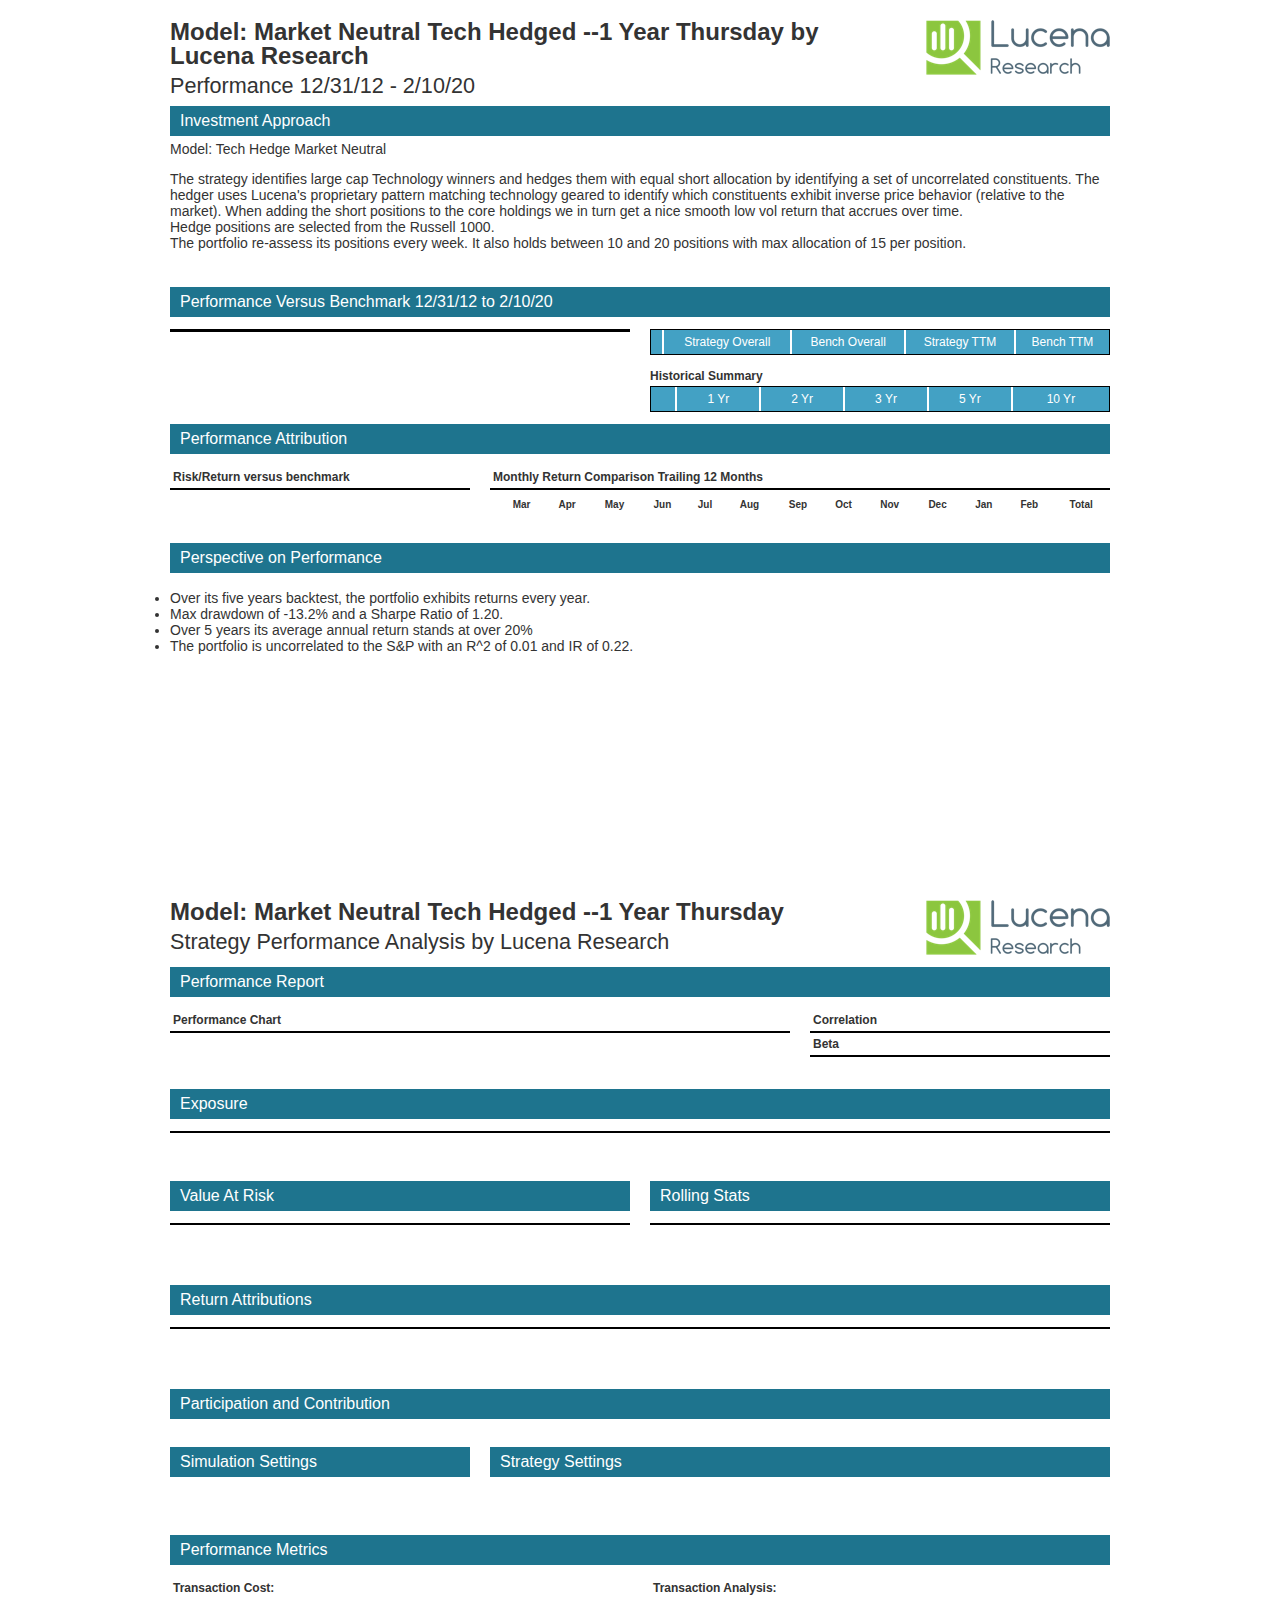
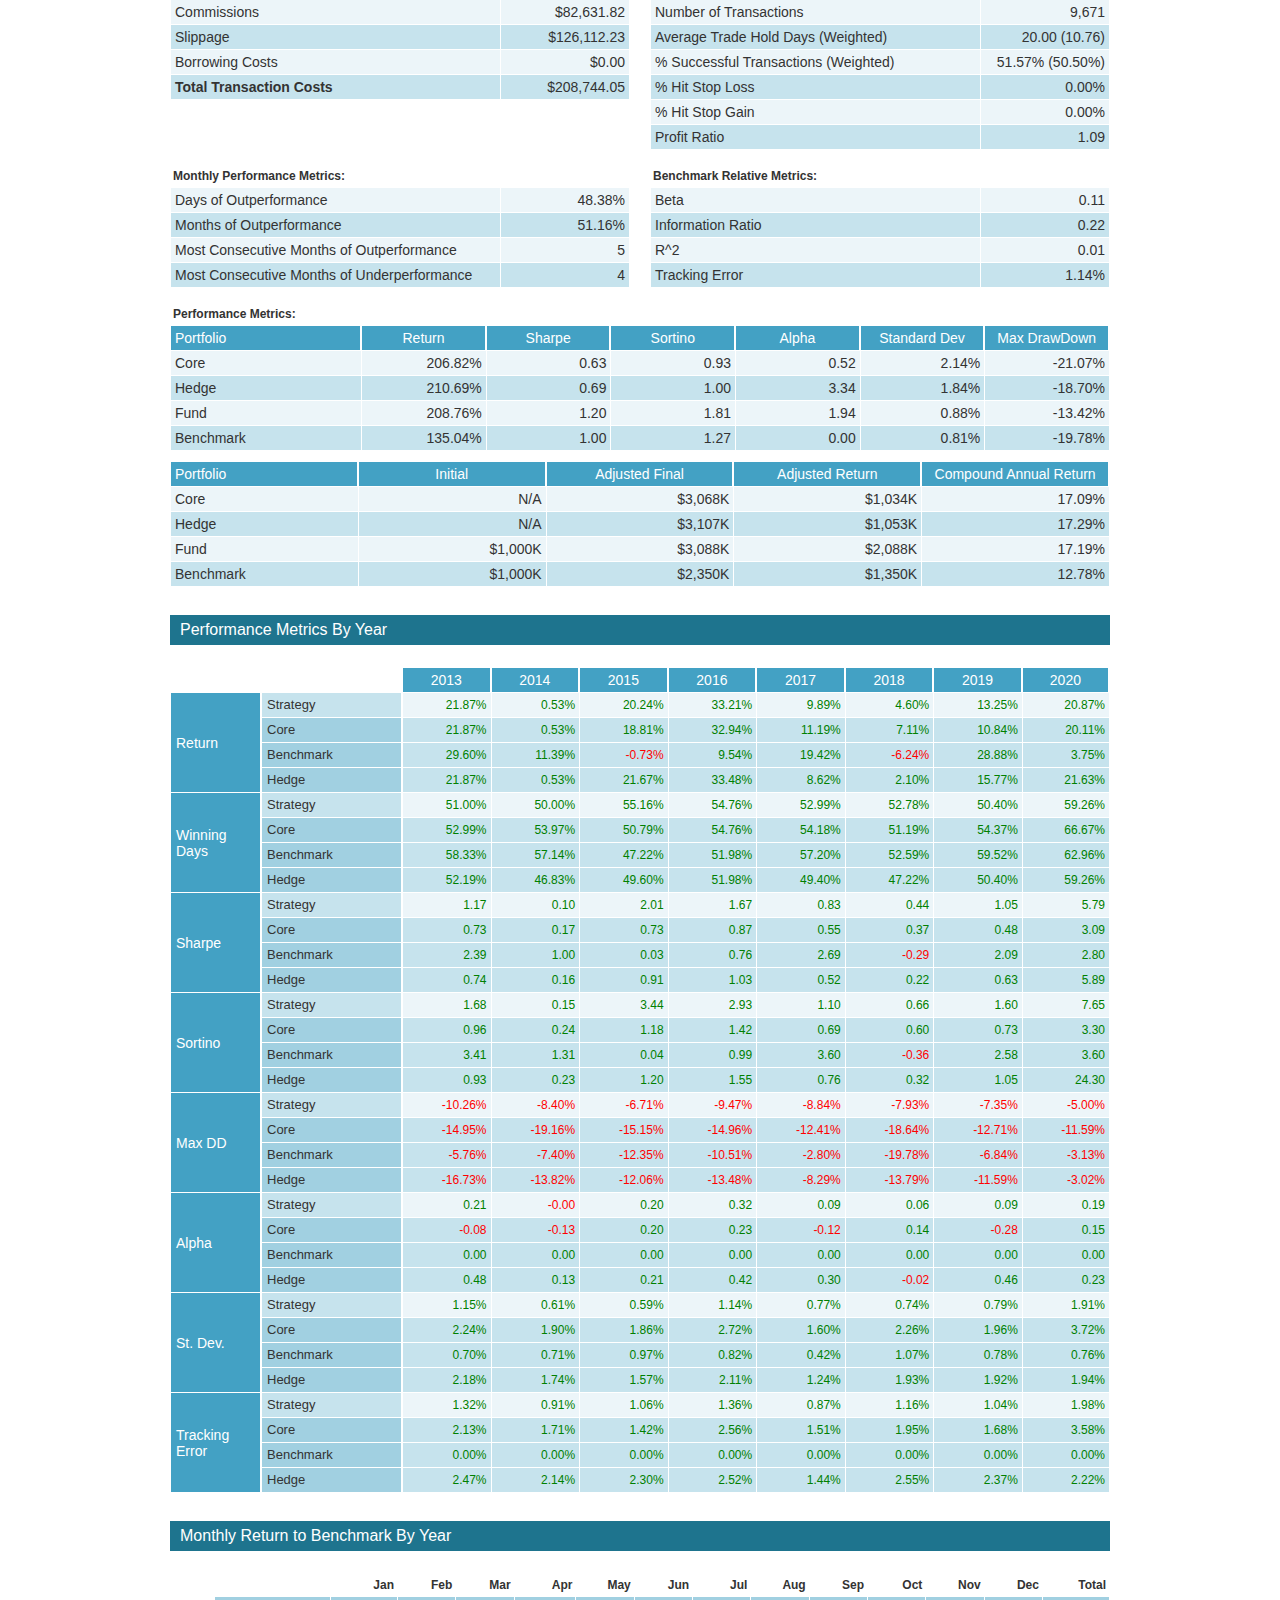
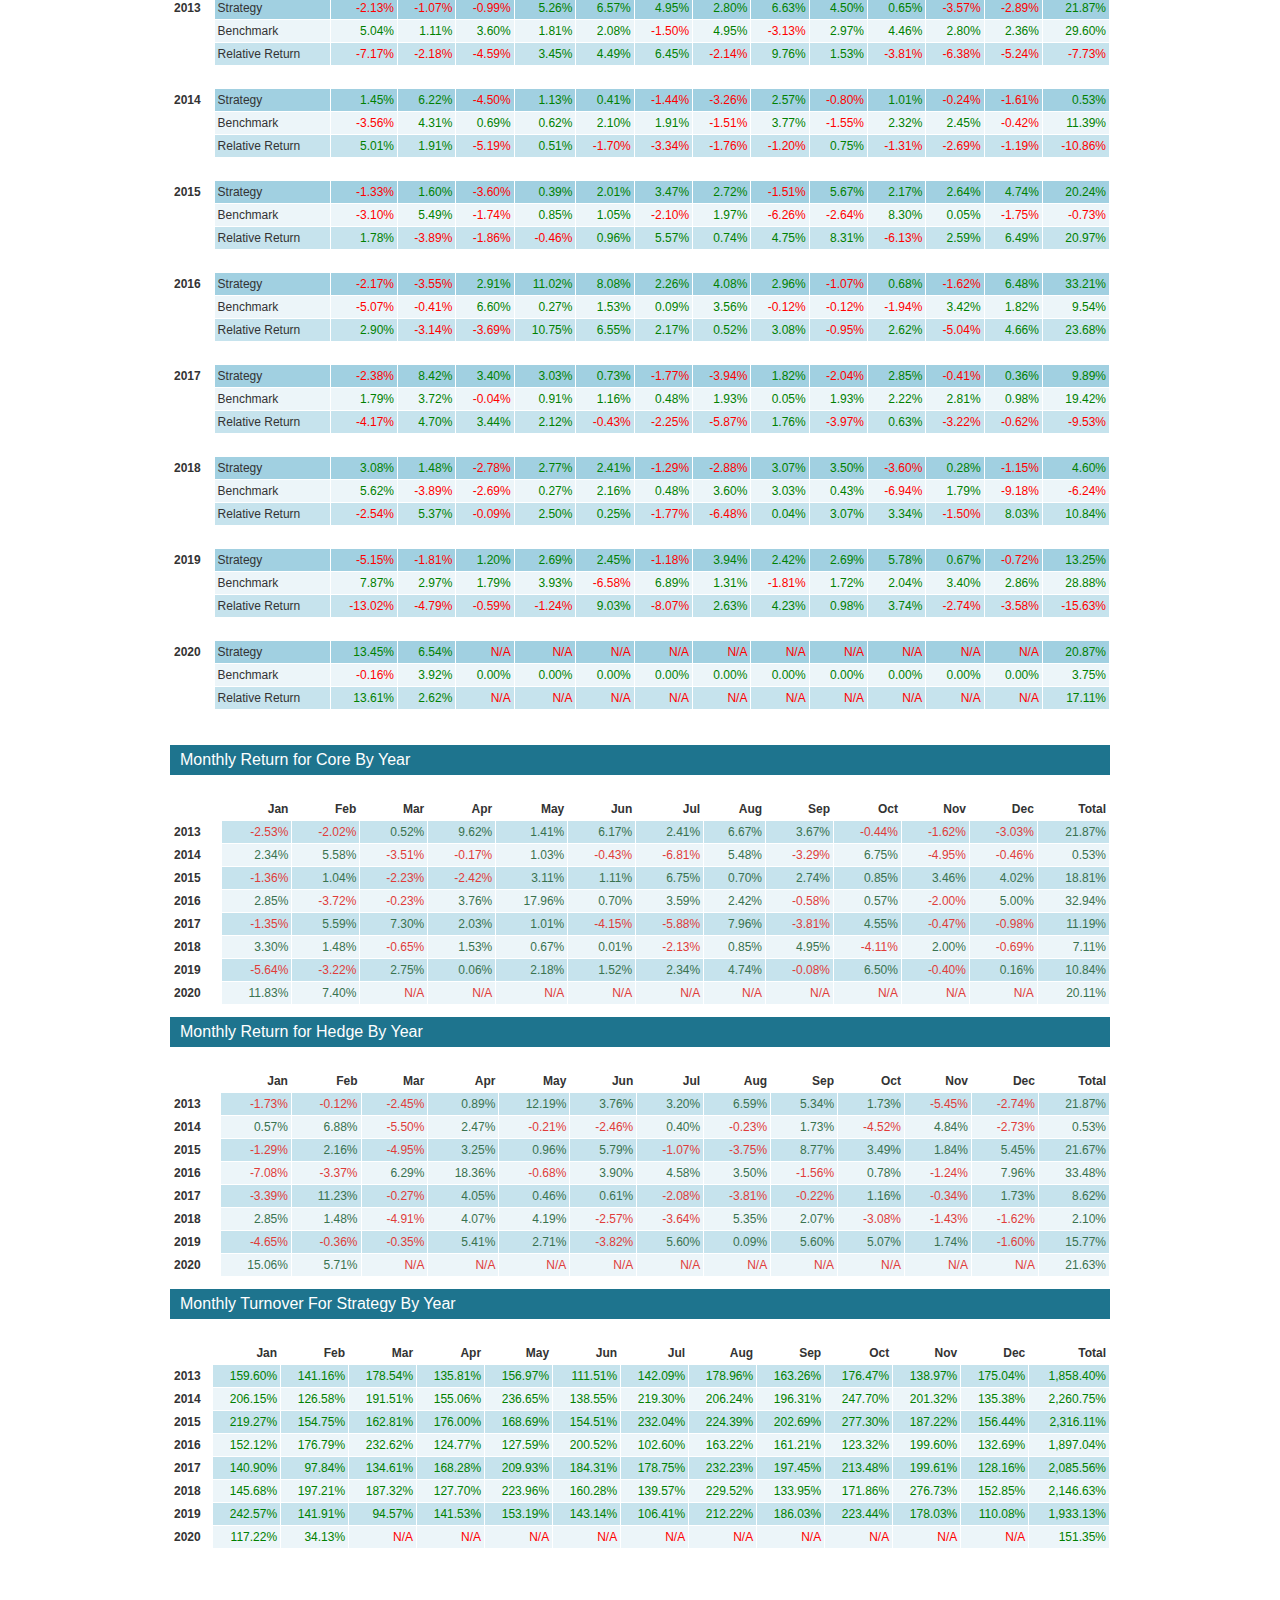
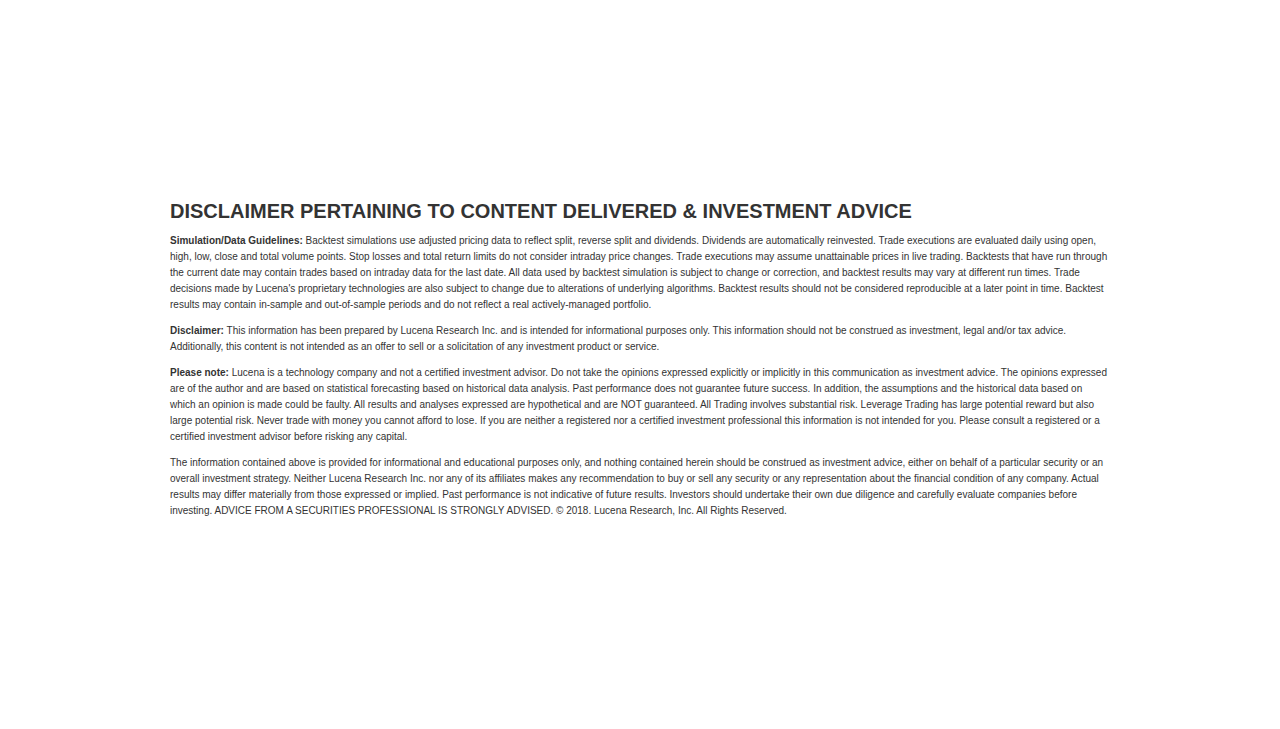
==== index.html @ 59b2994e "initial commit" ====
<?xml version="1.0" encoding="UTF-8"?>
<!DOCTYPE html PUBLIC "-//W3C//DTD XHTML 1.0 Strict//EN"
        "http://www.w3.org/TR/xhtml1/DTD/xhtml1-strict.dtd">
<html xmlns="http://www.w3.org/1999/xhtml" xmlns="http://www.w3.org/1999/html" lang="en" xml:lang="en">
<meta http-equiv="content-type" content="text/html;charset=UTF-8"/>
<head>
    <title>Model: Market Neutral Tech Hedged --1 Year Thursday</title>
    <link type='text/css' rel="stylesheet" href="asset/css/bootstrap537a.css?_debugResources=y&amp;n=1599128294185"/>
    <link type='text/css' rel="stylesheet" media="screen"
          href="asset/css/style537a.css?_debugResources=y&amp;n=1599128294185"/>
    <link type='text/css' rel="print stylesheet" media="print"
          href="asset/css/print537a.css?_debugResources=y&amp;n=1599128294185"/>
    <script type="text/javascript" src="asset/js/libs/jquery/2.1.1/jquery.min.js"></script>
    <script type="text/javascript"
            src="asset/highcharts/highstock537a.js?_debugResources=y&amp;n=1599128294185"></script>
    <script type="text/javascript"
            src="asset/highcharts/highcharts-more537a.js?_debugResources=y&amp;n=1599128294185"></script>
    <script type="text/javascript"
            src="asset/highcharts/highstock.qd.extend537a.js?_debugResources=y&amp;n=1599128294185"></script>
    <script type="text/javascript" src="asset/modules/timeline537a.js?_debugResources=y&amp;n=1599128294185"></script>
    <script type="text/javascript" src="asset/js/underscore-min537a.js?_debugResources=y&amp;n=1599128294185"></script>
    <script type="text/javascript" src="asset/js/application537a.js?_debugResources=y&amp;n=1599128294185"></script>
    <script type="text/javascript" src="asset/js/sample-data.js"></script>
<!--    <script type="text/javascript" src="asset/js/performance_chart_summary.js"></script>-->
</head>
<body>
<div class="container">
    <div class="row-fluid">
        <div class="span9" style="vertical-align: middle">
            <h1 style="margin-top:20px;margin-bottom:5px;line-height:24px">Model: Market Neutral Tech Hedged --1 Year
                Thursday by Lucena Research</h1>
            <div style="font-size:1.8em;margin-top:10px;">Performance 12/31/12 - 2/10/20</div>
        </div>
        <div class="span3" style="text-align: right;padding-top: 10px">
            <img style="text-align: right" src=asset/img/lucena-research537a.png?_debugResources=y&amp;n=1599128294185
                 alt="logo"/>
        </div>
    </div>
    <div class="row">
        <div class="span12 greenHeaderSlim" style="margin-bottom: 0">
            Investment Approach
        </div>
        <div class="span12 standout">
            Model: Tech Hedge Market Neutral
            <p>
                The strategy identifies large cap Technology winners and hedges them with equal short allocation by
                identifying a set of uncorrelated constituents. The hedger uses Lucena's proprietary pattern matching
                technology geared to identify which constituents exhibit inverse price behavior (relative to the
                market). When adding the short positions to the core holdings we in turn get a nice smooth low vol
                return that accrues over time.<br>
                Hedge positions are selected from the Russell 1000.<br>
                The portfolio re-assess its positions every week. It also holds between 10 and 20 positions with max
                allocation of 15 per position.<br>
        </div>
    </div>
    <div class="row-fluid">
        <div class="span12 greenHeaderSlim">Performance Versus Benchmark 12/31/12 to 2/10/20</div>
    </div>
    <div class="row-fluid">
        <!-- FIFTH ROW content -->
        <div class="span6">
            <div style="border: 1px solid #000" id="performance_chart_summary_"></div>
            <div style="border-left: 1px solid #000;border-right: 1px solid #000;border-bottom: 1px solid #000"
                 id="performance_by_year_chart_summary_"></div>
        </div>
        <div class="span6">
            <!--Performance Versus Benchmark Table-->
            <div class="row-fluid">
                <div id="stats">
                    <table id="bigBlueTable" cellpadding="4" cellspacing="0">
                        <thead>
                        <tr>
                            <td class="small center blueheader"></td>
                            <td class="small center blueheader">Strategy Overall</td>
                            <td class="small center blueheader">Bench Overall</td>
                            <td class="small center blueheader">Strategy TTM</td>
                            <td class="small center blueheader end">Bench TTM</td>
                        </tr>
                        </thead>
                        <tbody class="performanceVersusBenchmarkTable">
                        <script type="text/javascript">
                            $(document).ready(function () {
                                if (sampleData.performanceVersusBenchmarkTbl != null) {
                                    var html = '';
                                    $.each(sampleData.performanceVersusBenchmarkTbl, function (index, val) {
                                        var rowColorCss = (++index / 2 === 1) ? "lightBlue" : "mediumBlue";
                                        html += "<tr class=" + rowColorCss + ">\n" +
                                            "                           <td>" + val.col + "</td>\n" +
                                            "                           <td>" + val.strategyOverall + "</td>\n" +
                                            "                           <td>" + val.benchOveral + "</td>\n" +
                                            "                           <td>" + val.strategyTTM + "</td>\n" +
                                            "                           <td>" + val.benchTTM + "</td>\n" +
                                            "                        </tr>";
                                    });
                                    $(html).appendTo('.performanceVersusBenchmarkTable');
                                }
                            });
                        </script>
                        </tbody>
                    </table>
                </div>
            </div>
            <!--Historical Summary Table-->
            <div class="row-fluid" style="margin-top:13px;margin-bottom:2px"><strong>Historical Summary</strong></div>
            <div class="row-fluid">
                <div id="overallstats">
                    <table id="bigBlueTable" cellpadding="4" cellspacing="0">
                        <thead>
                        <tr>
                            <td class="small center blueheader"></td>
                            <td class="small center blueheader">1 Yr</td>
                            <td class="small center blueheader">2 Yr</td>
                            <td class="small center blueheader">3 Yr</td>
                            <td class="small center blueheader">5 Yr</td>
                            <td class="small center blueheader end">10 Yr</td>
                        </tr>
                        </thead>
                        <tbody class="historicalSummary">
                        <script type="text/javascript">
                            $(document).ready(function () {
                                if (sampleData.historicalSummaryTbl != null) {
                                    var html = '';
                                    $.each(sampleData.historicalSummaryTbl, function (index, val) {
                                        var rowColorCss = (++index / 2 === 1) ? "lightBlue" : "mediumBlue";
                                        html += "<tr class=" + rowColorCss + ">\n" +
                                            "                            <td>" + val.col + "</td>\n" +
                                            "                            <td>" + val.Yr1 + "</td>\n" +
                                            "                            <td>" + val.Yr2 + "</td>\n" +
                                            "                            <td>" + val.Yr3 + "</td>\n" +
                                            "                            <td>" + val.Yr5 + "</td>\n" +
                                            "                            <td>" + val.Yr10 + "</td>\n" +
                                            "                        </tr>";
                                    });
                                    $(html).appendTo('.historicalSummary');
                                }
                            });
                        </script>
                        </tbody>
                    </table>
                </div>
            </div>
        </div>
    </div>
   <!--Performance Versus Benchmark Chart 1-->
    <script type="text/javascript">
        //<![CDATA[
        $(document).ready(function () {
            $(function () {

               var yAxisOption =
                       {
                          labels: {
                             formatter: function () {
                                var sign;
                                sign = this.value > 0 ? '+' : '';
                                return "" + sign + this.value + "%";
                             },
                             style: {
                                fontSize: 7
                             }
                          },
                          tickPixelInterval: 24
                       };
               var xAxisOption =
                       {
                          labels: {
                             style: {
                                fontSize: 7
                             }
                          }
                       };

               var chart = new Highcharts.StockChart({
                  chart: {
                     renderTo: 'performance_chart_summary_',
                     height: 183,
                     backgroundColor: 'rgba(255, 255, 255, 0.1)'
                  },
                  exporting: {
                     buttons: {
                        printButton: {
                           enabled: false
                        },
                        exportButton: {
                           enabled: false
                        }

                     }
                  },
                  rangeSelector: false,
                  scrollbar: false,
                  navigator: false,
                  credits: {enabled: false},
                  yAxis: yAxisOption,
                  xAxis: xAxisOption,
                  plotOptions: {
                     series: {
                        compare: 'percent'
                     },
                     line: {
                        lineWidth: 2
                     }
                  },
                  legend: {
                     backgroundColor: 'rgba(255, 255, 255, 0.1)',
                     borderWidth: 1,
                     align: 'left',
                     floating: 'false',
                     verticalAlign: 'top',
                     y: 3,
                     x: 3,
                     itemStyle: {
                        fontSize: 7
                     },
                     layout: 'vertical',
                     enabled: true
                  },
                  series: sampleData.performanceSummaryChart
               });
            });
        });
        //]]>
    </script>
   <!--Performance Versus Benchmark Chart 2-->
    <script type="text/javascript">
        //<![CDATA[
        $(function () {
            var chart;
            var finalYear = 0;
            try {
                finalYear = 2020;
            } catch (e) {
                //
            }
            var stringRepeat = function (repeat, count) {
                count = Math.round(count);
                return new Array(count + 1).join(repeat);
            }

            $(document).ready(function () {
                chart = new Highcharts.Chart({
                    chart: {
                        renderTo: 'performance_by_year_chart_summary_',
                        type: 'column',
                        backgroundColor: 'rgba(255, 255, 255, 0.1)',
                        height: 183
                    },
                    title: {
                        text: null
                    },

                    xAxis: {
                        categories: [2013, 2014, 2015, 2016, 2017, 2018, 2019, 2020],
                        labels: {
                            formatter: function () {
                                return this.value
                            },
                            style: {
                                fontSize: 7
                            }
                        }
                    },

                    credits: {
                        enabled: false
                    },
                    exporting: {
                        buttons: {

                            printButton: {
                                enabled: false
                            },
                            exportButton: {
                                enabled: false
                            }

                        }
                    },
                    yAxis: {
                        title: {
                            text: null
                        },
                        labels: {

                            style: {
                                fontSize: 7
                            }
                        }
                    },
                    legend: {
                        backgroundColor: 'rgba(255, 255, 255, 0.1)',
                        borderWidth: 1,
                        align: 'left',
                        floating: 'false',
                        verticalAlign: 'top',
                        y: -7,
                        x: 30,
                        layout: 'vertical',
                        itemStyle: {
                            fontSize: 7
                        },
                        symbolHeight: 4,
                        enabled: true
                    },
                    plotOptions: {
                        column: {
                            pointPadding: 0.02,
                            borderWidth: 0,
                            dataLabels: {
                                enabled: true,
                                //                            rotation: 270,
                                align: 'center',
                                x: 0,
                                y: 0,
                                crop: true,
                                overflow: 'none',
                                formatter: function () {
                                    var num = this.y
                                    var precision = 1;
                                    if (Math.abs(num) >= 10)
                                        precision = 0;
                                    var numStr = this.y.toFixed(precision) + '%';// Math.round(this.y * 100) / 100 + '%'
                                    //                                var formatSpace = ' ';//a space that obeys formatting in SVG
                                    //                                var formatSpace = '';//a space that obeys formatting in SVG
                                    //                                if (this.y >= 0)
                                    //
                                    //                                    return stringRepeat(formatSpace, numStr.length * 2.5) +  numStr;
                                    //                                else
                                    //                                    return numStr + stringRepeat(formatSpace, numStr.length * 2);
                                    return numStr;
                                },
                                style: {
                                    fontSize: '6',
                                    fontFamily: 'Verdana, sans-serif',
                                    fontWeight: 'normal'
                                    //textShadow: '0 0 1px black'
                                }
                            }
                        }
                    },
                    tooltip: {
                        pointFormat: '<span style="color:{series.color}">{series.name}</span>: <b>{point.y}%</b><br/>',
                        valueDecimals: 2
                    },
                    series: sampleData.performanceBarSummaryChart
                });
            });
        });
        //]]>

    </script>

    <div class="row">
        <div class="span12 greenHeaderSlim">Performance Attribution</div>
    </div>
    <div class="row">
        <!-- FIFTH ROW content -->
        <div class="span4">
            <div class="charttitle">Risk/Return versus benchmark</div>
            <div id="risk_return_chart_summary_" style="border: 1px solid #000"></div>
        </div>
        <div class="span8">
            <div class="charttitle">Monthly Return Comparison Trailing 12 Months</div>
            <div id="performance_by_ttm_chart_summary_" style="border: 1px solid #000"></div>
            <table id="smallBlueTable" cellpadding="2" cellspacing="0"
                   style="border-collapse: collapse;margin-top:5px ">
                <thead>
                <tr>
                    <th></th>
                    <th class="center">Mar</th>
                    <th class="center">Apr</th>
                    <th class="center">May</th>
                    <th class="center">Jun</th>
                    <th class="center">Jul</th>
                    <th class="center">Aug</th>
                    <th class="center">Sep</th>
                    <th class="center">Oct</th>
                    <th class="center">Nov</th>
                    <th class="center">Dec</th>
                    <th class="center">Jan</th>
                    <th class="center">Feb</th>
                    <th class="center">Total</th>
                </tr>
                </thead>
                <tbody class="monthlyReturnComparisonTrailing12MonthsTbl">
                <script type="text/javascript">
                   $(document).ready(function () {
                      if (sampleData.monthlyReturnComparisonTrailing12MonthsTbl != null) {
                         var html = '';
                         $.each(sampleData.monthlyReturnComparisonTrailing12MonthsTbl, function (index, val) {
                            var rowColorCss = (++index / 2 === 1) ? "lightBlue" : "mediumBlue";
                            html += "<tr class="+rowColorCss+">\n" +
                                    "                   <td style=\"text-align:left\">"+val.col+"</td>\n" +
                                    "                   <td style='"+( Math.sign(val.mar) >= 0 ? "color: green;text-align:right" : "color: red;text-align:right")+"'>"+val.mar+"%</td>\n" +
                                    "                   <td style='"+( Math.sign(val.apr) >= 0 ? "color: green;text-align:right" : "color: red;text-align:right")+"'>"+val.apr+"%</td>\n" +
                                    "                   <td style='"+( Math.sign(val.may) >= 0 ? "color: green;text-align:right" : "color: red;text-align:right")+"'>"+val.may+"%</td>\n" +
                                    "                   <td style='"+( Math.sign(val.jun) >= 0 ? "color: green;text-align:right" : "color: red;text-align:right")+"'>"+val.jun+"%</td>\n" +
                                    "                   <td style='"+( Math.sign(val.jul) >= 0 ? "color: green;text-align:right" : "color: red;text-align:right")+"'>"+val.jul+"%</td>\n" +
                                    "                   <td style='"+( Math.sign(val.aug) >= 0 ? "color: green;text-align:right" : "color: red;text-align:right")+"'>"+val.aug+"%</td>\n" +
                                    "                   <td style='"+( Math.sign(val.sep) >= 0 ? "color: green;text-align:right" : "color: red;text-align:right")+"'>"+val.sep+"%</td>\n" +
                                    "                   <td style='"+( Math.sign(val.oct) >= 0 ? "color: green;text-align:right" : "color: red;text-align:right")+"'>"+val.oct+"%</td>\n" +
                                    "                   <td style='"+( Math.sign(val.nov) >= 0 ? "color: green;text-align:right" : "color: red;text-align:right")+"'>"+val.nov+"%</td>\n" +
                                    "                   <td style='"+( Math.sign(val.dec) >= 0 ? "color: green;text-align:right" : "color: red;text-align:right")+"'>"+val.dec+"%</td>\n" +
                                    "                   <td style='"+( Math.sign(val.jan) >= 0 ? "color: green;text-align:right" : "color: red;text-align:right")+"'>"+val.jan+"%</td>\n" +
                                    "                   <td style='"+( Math.sign(val.feb) >= 0 ? "color: green;text-align:right" : "color: red;text-align:right")+"'>"+val.feb+"%</td>\n" +
                                    "                   <td style='"+( Math.sign(val.total) >= 0 ? "color: green" : "color: red")+"' class=\"end\">"+val.total+"%</td>\n" +
                                    "                </tr>";
                         });
                         $(html).appendTo('.monthlyReturnComparisonTrailing12MonthsTbl');
                      }
                   });
                </script>

                </tbody>
            </table>
        </div>
    </div>
    <!-- end FIFTH ROW content -->
    <div style="page-break-after:always;">&nbsp;&nbsp;</div>
    <div class="row">
        <div class="span12 greenHeaderSlim">Perspective on Performance</div>
    </div>
    <div class="row">
        <div class="span12 standout">
            <li>Over its five years backtest, the portfolio exhibits returns every year.</li>
            <li>Max drawdown of -13.2% and a Sharpe Ratio of 1.20.</li>
            <li>Over 5 years its average annual return stands at over 20%</li>
            <li>The portfolio is uncorrelated to the S&P with an R^2 of 0.01 and IR of 0.22.</li>
        </div>
    </div>
    <div class="row">
        <div class="span12 standout"></div>
    </div>
</div>
<!--Risk/Return versus benchmark Chart-->
<script type="text/javascript">
    //<![CDATA[
    $(document).ready(function () {
        $(function () {
            var chart;
            $(document).ready(function () {
                chart = new Highcharts.Chart({
                    chart: {
                        renderTo: 'risk_return_chart_summary_',
                        type: 'scatter',
                        zoomType: 'xy',
                        backgroundColor: 'rgba(255, 255, 255, 0.1)',
                        height: 225
                        //                    width:300
                    },
                    title: {
                        text: null
                    },
                    xAxis: {
                        title: {
                            enabled: true,
                            text: 'Daily Standard Deviation',
                            style: {
                                fontSize: 7
                            }
                        },

                        startOnTick: true,
                        endOnTick: true,
                        showLastLabel: true,
                        lineColor: '#000000',
                        lineWidth: 2,
                        labels: {
                            style: {
                                fontSize: 7
                            }
                        }
                    },
                    yAxis: {
                        title: {
                            text: 'Daily Return',
                            style: {
                                fontSize: 7
                            }
                        },
                        gridLineColor: 'transparent',
                        lineColor: '#000000',
                        lineWidth: 2,
                        labels: {
                            style: {
                                fontSize: 7
                            }
                        }
                    },
                    legend: {
                        enabled: true,
                        backgroundColor: 'rgba(255, 255, 255, 0.1)',
                        borderWidth: 1,
                        align: 'right',
                        floating: 'false',
                        verticalAlign: 'top',
                        y: 0,
                        x: 0,
                        itemStyle: {
                            fontSize: 7
                        },
                        layout: 'vertical'
                    },
                    plotOptions: {
                        scatter: {
                            marker: {
                                radius: 4,
                                states: {
                                    hover: {
                                        enabled: true,
                                        lineColor: 'rgb(100,100,100)'
                                    }
                                },
                                symbol: 'circle'
                            },

                            states: {
                                hover: {
                                    marker: {
                                        enabled: true
                                    }
                                }
                            }
                        }
                    },
                    credits: {
                        enabled: false
                    },
                    exporting: {
                        buttons: {
                            printButton: {
                                enabled: false
                            },
                            exportButton: {
                                enabled: false
                            }
                        }
                    },
                    series: sampleData.riskReturnVersusBenchmarkChart
                });
            });
        });
    });
    //]]>
</script>

<!--Monthly Return Comparison Trailing 12 Months Chart-->
<script type="text/javascript">
    //<![CDATA[
    $(function () {
        var chart;
        $(document).ready(function () {
            chart = new Highcharts.Chart({
                chart: {
                    renderTo: 'performance_by_ttm_chart_summary_',
                    type: 'column',
                    backgroundColor: 'rgba(255, 255, 255, 0.1)',
                    height: 135
                },
                title: {
                    text: null
                },
                xAxis: {
                    categories: ['Mar', 'Apr', 'May', 'Jun', 'Jul', 'Aug', 'Sep', 'Oct', 'Nov', 'Dec', 'Jan', 'Feb'],
                    labels: {
                        formatter: function () {
                            return this.value
                        },
                        style: {
                            fontSize: 7
                        }
                    }

                },
                credits: {
                    enabled: false
                },
                exporting: {
                    buttons: {
                        printButton: {
                            enabled: false
                        },
                        exportButton: {
                            enabled: false
                        }

                    }
                },
                yAxis: {
                    title: {
                        text: null
                    },
                    labels: {

                        style: {
                            fontSize: 7
                        }
                    }
                },
                legend: {
                    backgroundColor: 'rgba(255, 255, 255, 0.1)',
                    borderWidth: 1,
                    align: 'left',
                    floating: 'false',
                    verticalAlign: 'top',
                    y: -7,
                    x: 30,
                    layout: 'vertical',
                    itemStyle: {
                        fontSize: 7
                    },
                    symbolHeight: 4,
                    enabled: true
                },
                plotOptions: {
                    column: {
                        pointPadding: 0.02,
                        borderWidth: 0,
                        dataLabels: {
                            enabled: false,
                            //                            rotation: 270,
                            align: 'center',
                            x: 0,
                            y: 0,
                            crop: true,
                            overflow: 'none',
                            formatter: function () {
                                var num = this.y
                                var precision = 1;
                                if (Math.abs(num) >= 10)
                                    precision = 0;
                                var numStr = this.y.toFixed(precision) + '%';// Math.round(this.y * 100) / 100 + '%'
                                //                                var formatSpace = ' ';//a space that obeys formatting in SVG
                                //                                var formatSpace = '';//a space that obeys formatting in SVG
                                //                                if (this.y >= 0)
                                //
                                //                                    return stringRepeat(formatSpace, numStr.length * 2.5) +  numStr;
                                //                                else
                                //                                    return numStr + stringRepeat(formatSpace, numStr.length * 2);
                                return numStr;
                            },
                            style: {
                                fontSize: '6',
                                fontFamily: 'Verdana, sans-serif',
                                //textShadow: '0 0 1px black'
                            }
                        }
                    }
                },
                tooltip: {
                    pointFormat: '<span style="color:{series.color}">{series.name}</span>: <b>{point.y}%</b><br/>',
                    valueDecimals: 2
                },
                series: sampleData.monthlyReturnComparisonTrailing12MonthsChart
            });
        });
    });
    //]]>
</script>
</body>

</html>
<div style="page-break-before:always;"></div>
<?xml version="1.0" encoding="UTF-8"?>
<!DOCTYPE html PUBLIC "-//W3C//DTD XHTML 1.0 Strict//EN"
        "http://www.w3.org/TR/xhtml1/DTD/xhtml1-strict.dtd">
<html xmlns="http://www.w3.org/1999/xhtml" xmlns="http://www.w3.org/1999/html" lang="en" xml:lang="en">
<head>
</head>
<body>
<div id="settings-jump" class="container">
    <div class="row-fluid">
        <div class="span9" style="vertical-align: middle">
            <h1 style="margin-top:20px;margin-bottom:5px;line-height:24px">Model: Market Neutral Tech Hedged --1 Year
                Thursday</h1>
            <div style="font-size:1.8em;margin-top:10px;">Strategy Performance Analysis by Lucena Research</div>
        </div>
        <div class="span3" style="text-align: right;padding-top: 10px">
            <img style="text-align: right" src=asset/img/lucena-research537a.png?_debugResources=y&amp;n=1599128294185
                 alt="logo"/>
        </div>
    </div>
    <div class="row">
        <div class="span12 greenHeaderSlim">
            Performance Report
        </div>
    </div>
    <div class="row">
        <!-- SECOND ROW content -->
        <div class="span8">
            <!-- SECOND ROW / left column -->
            <div class="charttitle">Performance Chart</div>
            <div id="performance_chart" style="border: 1px solid #000"></div>
        </div>
        <div class="span4">
            <!-- SECOND ROW / right column -->
            <div class="charttitle">Correlation</div>
            <div id="industry_correlation_chart" style="border: 1px solid #000"></div>
            <div class="charttitle">Beta</div>
            <div id="industry_beta_chart" style="border: 1px solid #000"></div>
        </div>
    </div>
    <!-- end SECOND ROW content -->
    <div class="row" style="margin-top:20px">
        <div class="span12 greenHeaderSlim">
            Exposure
        </div>
    </div>
    <div class="row">
        <div class="span12">
            <div id="exposure" style="border: 1px solid #000"></div>
        </div>
    </div>
    <div style="page-break-after:always;">&nbsp;&nbsp;</div>
    <div class="row-fluid" style="margin-top:20px">
        <div class="span6 greenHeaderSlimPartial">
            Value At Risk
        </div>
        <div class="span6 greenHeaderSlimPartial">
            Rolling Stats
        </div>
    </div>
    <div class="row-fluid" style="margin-top:12px">
        <div class="span6">
            <div id="valueAtRisk" style="border: 1px solid #000"></div>
        </div>
        <div class="span6">
            <div id="rollingStats" style="border: 1px solid #000"></div>
        </div>
    </div>
    <div class="row-fluid" style="margin-top:20px">
        <div class="span12 greenHeaderSlimPartial">
            Return Attributions
        </div>
    </div>
    <div class="row-fluid" style="margin-top:12px">
        <div class="span12">
            <div id="returnAttribution" style="border: 1px solid #000"></div>
        </div>
    </div>
    <div class="row-fluid" style="margin-top:20px">
        <div class="span12 greenHeaderSlimPartial">Participation and Contribution</div>
    </div>

    <div class="row">
        <div class="participationAndContributionTbl"></div>
        <script type="text/javascript">
            $(document).ready(function () {
                if (sampleData.participationAndContributionTbl != null) {
                    var html = "";
                    $.each(sampleData.participationAndContributionTbl, function (index, tables) {
                        html += "<div class=\"span4\">\n" +
                            "            <table cellpadding=\"0\" cellspacing=\"0\">\n" +
                            "                <thead>\n" +
                            "                <tr>\n" +
                            "                    <th colspan=\"2\">"+tables.tableName+"</th>\n" +
                            "                </tr>\n" +
                            "                </thead><tbody>";
                        $.each(tables.tableData, function (index2, val) {
                            var rowColorCss = (++index2 / 2 == 1) ? "lightBlue" : "mediumBlue";
                            html += "<tr class="+rowColorCss+">\n" +
                                "                    <td>"+val.col1+"</td>\n" +
                                "                    <td class=\"right\" style=\"color:green\">"+val.col2+"</td>\n" +
                                "                </tr>";
                        });

                        html += "</tbody></table>\n" +
                            "        </div>";

                    });
                    $(html).appendTo('.participationAndContributionTbl');
                }
            });
        </script>
    </div>

    <div style="page-break-after:always;">&nbsp;&nbsp;</div>
    <!-- FIRST ROW -->
    <div class="row-fluid">
        <!-- FIRST ROW header -->
        <div class="span4 greenHeaderSlimPartial">
            <!-- left column header -->
            Simulation Settings
        </div>
        <div class="span8 greenHeaderSlimPartial">
            <!-- right column header -->
            Strategy Settings
        </div>
    </div>
    <div class="row-fluid">
        <!-- FIRST ROW content - Simulation Settings Table -->
        <div class="span4">
            <div class="simulationSettings"></div>
            <script type="text/javascript">
                $(document).ready(function () {
                    if (sampleData.simulationSettingsTbl != null) {
                        var html = "";
                        $.each(sampleData.simulationSettingsTbl, function (index, tables) {
                            html += "<table cellpadding=\"0\" cellspacing=\"0\">\n" +
                                "                <thead>\n" +
                                "                <tr>\n" +
                                "                    <th colspan=\"2\">"+tables.tableName+"</th>\n" +
                                "                </tr>\n" +
                                "                </thead><tbody>";
                            $.each(tables.tableData, function (index2, val) {
                                var rowColorCss = (index2 / 2 == 1) ? "lightBlue" : "mediumBlue";
                                html += "<tr class="+rowColorCss+">\n" +
                                    "                    <td>"+val.col1+"</td>\n" +
                                    "                    <td class=\"right\">"+val.col2+"</td>\n" +
                                    "                </tr>";
                            });

                            html += "</tbody></table>";

                        });
                        $(html).appendTo('.simulationSettings');
                    }
                });
            </script>
        </div>
        <div class="span4">
            <!-- FIRST ROW / middle column  - Strategy Settings Table-->
            <div class="strategySettings"></div>
            <script type="text/javascript">
                $(document).ready(function () {
                    if (sampleData.strategySettingsTbl != null) {
                        var html = "";
                        $.each(sampleData.strategySettingsTbl, function (index, tables) {
                            html += "<table cellpadding=\"0\" cellspacing=\"0\">\n" +
                                "                <thead>\n" +
                                "                <tr>\n" +
                                "                    <th colspan=\"2\">"+tables.tableName+"</th>\n" +
                                "                </tr>\n" +
                                "                </thead><tbody>";
                            $.each(tables.tableData, function (index2, val) {
                                var rowColorCss = (index2 / 2 == 1) ? "lightBlue" : "mediumBlue";
                                html += "<tr class="+rowColorCss+">\n" +
                                    "                    <td>"+val.col1+"</td>\n" +
                                    "                    <td class=\"right\">"+val.col2+"</td>\n" +
                                    "                </tr>";
                            });

                            html += "</tbody></table>";

                        });
                        $(html).appendTo('.strategySettings');
                    }
                });
            </script>

        </div>
        <div class="span4">
            <!-- FIRST ROW / right column -->
        </div>
    </div>
    <!-- end FIRST ROW content -->
    <div class="row-fluid">
        <!-- SECOND ROW header -->
    </div>
    <div style="page-break-after:always;">&nbsp;&nbsp;</div>
    <div class="row">
        <!-- SECOND ROW header -->
        <div class="span12 greenHeaderSlim">
            Performance Metrics
        </div>
    </div>
    <div class="row">
        <!-- SECOND ROW content -->
        <div class="span6">
            <!-- SECOND ROW / left column -->
            <div class="charttitle">Transaction Cost:</div>
            <table id="mediumBlueTable" cellpadding="4" cellspacing="1">
                <tbody>
                <tr>
                    <td class="lightBlue">Commissions</td>
                    <td
                            class="lightBlue right" width="28%">$82,631.82
                    </td>
                </tr>
                <tr>
                    <td class="mediumBlue">Slippage</td>
                    <td
                            class="mediumBlue right" width="28%">$126,112.23
                    </td>
                </tr>
                <tr>
                    <td class="lightBlue">Borrowing Costs</td>
                    <td
                            class="lightBlue right" width="28%">$0.00
                    </td>
                <tr>
                    <td class="mediumBlue"><b>Total Transaction Costs</b></td>
                    <td
                            class="mediumBlue right" width="28%">$208,744.05
                    </td>
                </tr>
                </tbody>
            </table>
        </div>
        <div class="span6">
            <div class="charttitle">Transaction Analysis:</div>
            <table id="mediumBlueTable" cellpadding="4" cellspacing="1">
                <!-- table: Transaction costs since inception -->
                <tbody>
                <tr>
                    <td class="lightBlue">Number of Transactions</td>
                    <td class="lightBlue right" width="28%">9,671</td>
                </tr>
                <tr>
                    <td class="mediumBlue">Average Trade Hold Days (Weighted)</td>
                    <td class="mediumBlue right" width="28%">
                        20.00
                        (10.76)
                    </td>
                </tr>
                <tr>
                    <td class="lightBlue">% Successful Transactions (Weighted)</td>
                    <td class="lightBlue right" width="28%">
                        51.57%
                        (50.50%)
                    </td>
                </tr>
                <tr>
                    <td class="mediumBlue">% Hit Stop Loss</td>
                    <td class="mediumBlue right" width="28%">0.00%</td>
                </tr>
                <tr>
                    <td class="lightBlue">% Hit Stop Gain</td>
                    <td class="lightBlue right" width="28%">0.00%</td>
                </tr>
                <tr>
                    <td class="mediumBlue">Profit Ratio</td>
                    <td class="mediumBlue right" width="28%">1.09</td>
                </tr>
                </tbody>
            </table>
        </div>
    </div>
    <div class="row" style="margin-top: 15px;">
        <div class="span6">
            <!-- SECOND ROW / right column -->
            <div class="charttitle">Monthly Performance Metrics:</div>
            <table id="mediumBlueTable" cellpadding="4" cellspacing="1">
                <!-- table: Transaction costs since inception -->
                <tbody>
                <tr>
                    <td class="lightBlue">Days of Outperformance</td>
                    <td class="lightBlue right" width="28%">48.38%</td>
                </tr>
                <tr>
                    <td class="mediumBlue">Months of Outperformance</td>
                    <td
                            class="mediumBlue right" width="28%">51.16%
                    </td>
                </tr>
                <tr>
                    <td class="lightBlue">Most Consecutive Months of Outperformance</td>
                    <td
                            class="lightBlue right" width="28%">5
                    </td>
                </tr>
                <tr>
                    <td class="mediumBlue">Most Consecutive Months of Underperformance</td>
                    <td
                            class="mediumBlue right" width="28%">4
                    </td>
                </tr>
                </tbody>
            </table>
        </div>
        <div class="span6">
            <div class="charttitle">Benchmark Relative Metrics:</div>
            <table id="mediumBlueTable" cellpadding="4" cellspacing="1">
                <!-- table: Transaction costs since inception -->
                <tbody>
                <tr>
                    <td class="lightBlue">Beta</td>
                    <td
                            class="lightBlue right" width="28%">0.11
                    </td>
                </tr>
                <tr>
                    <td class="mediumBlue">Information Ratio</td>
                    <td
                            class="mediumBlue right" width="28%">0.22
                    </td>
                </tr>
                <tr>
                    <td class="lightBlue">R^2</td>
                    <td
                            class="lightBlue right" width="28%">0.01
                    </td>
                </tr>
                <tr>
                    <td class="mediumBlue">Tracking Error</td>
                    <td
                            class="mediumBlue right" width="28%">1.14%
                    </td>
                </tr>
                </tbody>
            </table>
        </div>
    </div>
    <div class="row" style="margin-top: 15px">
        <div class="span12">
            <div class="charttitle">Performance Metrics:</div>
            <table id="mediumBlueTable" cellpadding="4" cellspacing="1">
                <thead>
                <tr>
                    <th width="20%" class="left bigblueheader">Portfolio</th>
                    <th width="13%" class="center bigblueheader">Return</th>
                    <th width="13%" class="center bigblueheader">Sharpe</th>
                    <th width="13%" class="center bigblueheader">Sortino</th>
                    <th width="13%" class="center bigblueheader">Alpha</th>
                    <th width="13%" class="center bigblueheader">Standard Dev</th>
                    <th width="13%" class="center bigblueheader">Max DrawDown</th>
                </tr>
                </thead>
                <tbody>
                <tr>
                    <td class="lightBlue">Core</td>
                    <td
                            class="lightBlue right">206.82%
                    </td>
                    <td
                            class=" lightBlue right">0.63
                    </td>
                    <td
                            class="lightBlue right">0.93
                    </td>
                    <td class="lightBlue right">0.52</td>
                    <td class="lightBlue right">2.14%</td>
                    <td class="lightBlue right">-21.07%</td>
                </tr>
                <tr>
                    <td class="mediumBlue">Hedge</td>
                    <td
                            class="mediumBlue right">210.69%
                    </td>
                    <td
                            class=" mediumBlue right">0.69
                    </td>
                    <td
                            class="mediumBlue right">1.00
                    </td>
                    <td class="mediumBlue right">3.34</td>
                    <td class="mediumBlue right">1.84%</td>
                    <td class="mediumBlue right">-18.70%</td>
                </tr>
                <tr>
                    <td class="lightBlue">Fund</td>
                    <td
                            class="lightBlue right">208.76%
                    </td>
                    <td
                            class=" lightBlue right">1.20
                    </td>
                    <td
                            class="lightBlue right">1.81
                    </td>
                    <td class="lightBlue right">1.94</td>
                    <td class="lightBlue right">0.88%</td>
                    <td class="lightBlue right">-13.42%</td>
                </tr>
                <tr>
                    <td class="mediumBlue">Benchmark</td>
                    <td
                            class="mediumBlue right">135.04%
                    </td>
                    <td
                            class=" mediumBlue right">1.00
                    </td>
                    <td
                            class="mediumBlue right">1.27
                    </td>
                    <td class="mediumBlue right">0.00</td>
                    <td class="mediumBlue right">0.81%</td>
                    <td class="mediumBlue right">-19.78%</td>
                </tr>
                </tbody>
            </table>
        </div>
    </div>
    <div class="row" style="margin-top: 10px">
        <div class="span12">
            <table id="mediumBlueTable" cellpadding="4" cellspacing="1">
                <thead>
                <tr>
                    <th width="20%" class="left bigblueheader">Portfolio</th>
                    <th width="20%" class="center bigblueheader">Initial</th>
                    <th width="20%" class="center bigblueheader">Adjusted Final</th>
                    <th width="20%" class="center bigblueheader">Adjusted Return</th>
                    <th width="20%" class="center bigblueheader">Compound Annual Return</th>
                </tr>
                </thead>
                <tbody>
                <tr>
                    <td class="lightBlue">Core</td>
                    <td
                            class="lightBlue right">N/A
                    </td>
                    <td
                            class=" lightBlue right">$3,068K
                    </td>
                    <td
                            class="lightBlue right">$1,034K
                    </td>
                    <td class="lightBlue right">17.09%</td>
                </tr>
                <tr>
                    <td class="mediumBlue">Hedge</td>
                    <td
                            class="mediumBlue right">N/A
                    </td>
                    <td
                            class=" mediumBlue right">$3,107K
                    </td>
                    <td
                            class="mediumBlue right">$1,053K
                    </td>
                    <td class="mediumBlue right">17.29%</td>
                </tr>
                <tr>
                    <td class="lightBlue">Fund</td>
                    <td
                            class="lightBlue right">$1,000K
                    </td>
                    <td
                            class=" lightBlue right">$3,088K
                    </td>
                    <td
                            class="lightBlue right">$2,088K
                    </td>
                    <td class="lightBlue right">17.19%</td>
                </tr>
                <tr>
                    <td class="mediumBlue">Benchmark</td>
                    <td
                            class="mediumBlue right">$1,000K
                    </td>
                    <td
                            class=" mediumBlue right">$2,350K
                    </td>
                    <td
                            class="mediumBlue right">$1,350K
                    </td>
                    <td class="mediumBlue right">12.78%</td>
                </tr>
                </tbody>
            </table>
        </div>
    </div>


    <div style="page-break-after:always;">&nbsp;&nbsp;</div>
    <div class="row">
        <div class="span12 greenHeaderSlim">
            Performance Metrics By Year
        </div>
    </div>
    <div class="row">
        <!-- SIXTH ROW content -->
        <div class="span12">
            <table id="bigTable" cellpadding="4" cellspacing="1">
                <tbody>
                <tr>
                    <td></td>
                    <td></td>
                    <td class="tanheader center">2013</td>
                    <td class="tanheader center">2014</td>
                    <td class="tanheader center">2015</td>
                    <td class="tanheader center">2016</td>
                    <td class="tanheader center">2017</td>
                    <td class="tanheader center">2018</td>
                    <td class="tanheader center">2019</td>
                    <td class="tanheader center">2020</td>
                </tr>
                <tr>
                    <td rowspan="4" class="tanheader titleheader">Return</td>
                    <td class="subheader">Strategy</td>
                    <td class="lightTan">
                        <span style="color:green">21.87%</span>
                    </td>
                    <td class="lightTan">
                        <span style="color:green">0.53%</span>
                    </td>
                    <td class="lightTan">
                        <span style="color:green">20.24%</span>
                    </td>
                    <td class="lightTan">
                        <span style="color:green">33.21%</span>
                    </td>
                    <td class="lightTan">
                        <span style="color:green">9.89%</span>
                    </td>
                    <td class="lightTan">
                        <span style="color:green">4.60%</span>
                    </td>
                    <td class="lightTan">
                        <span style="color:green">13.25%</span>
                    </td>
                    <td class="lightTan">
                        <span style="color:green">20.87%</span>
                    </td>
                </tr>
                <tr>
                    <td class="sub2header">Core</td>
                    <td class="mediumBlueCell">
                        <span style="color:green">21.87%</span>
                    </td>
                    <td class="mediumBlueCell">
                        <span style="color:green">0.53%</span>
                    </td>
                    <td class="mediumBlueCell">
                        <span style="color:green">18.81%</span>
                    </td>
                    <td class="mediumBlueCell">
                        <span style="color:green">32.94%</span>
                    </td>
                    <td class="mediumBlueCell">
                        <span style="color:green">11.19%</span>
                    </td>
                    <td class="mediumBlueCell">
                        <span style="color:green">7.11%</span>
                    </td>
                    <td class="mediumBlueCell">
                        <span style="color:green">10.84%</span>
                    </td>
                    <td class="mediumBlueCell">
                        <span style="color:green">20.11%</span>
                    </td>
                </tr>
                <tr>
                    <td class="sub2header">Benchmark</td>
                    <td class="mediumBlueCell">
                        <span style="color:green">29.60%</span>
                    </td>
                    <td class="mediumBlueCell">
                        <span style="color:green">11.39%</span>
                    </td>
                    <td class="mediumBlueCell">
                        <span style="color:red">-0.73%</span>
                    </td>
                    <td class="mediumBlueCell">
                        <span style="color:green">9.54%</span>
                    </td>
                    <td class="mediumBlueCell">
                        <span style="color:green">19.42%</span>
                    </td>
                    <td class="mediumBlueCell">
                        <span style="color:red">-6.24%</span>
                    </td>
                    <td class="mediumBlueCell">
                        <span style="color:green">28.88%</span>
                    </td>
                    <td class="mediumBlueCell">
                        <span style="color:green">3.75%</span>
                    </td>
                </tr>
                <tr>
                    <td class="sub2header">Hedge</td>
                    <td class="mediumBlueCell">
                        <span style="color:green">21.87%</span>
                    </td>
                    <td class="mediumBlueCell">
                        <span style="color:green">0.53%</span>
                    </td>
                    <td class="mediumBlueCell">
                        <span style="color:green">21.67%</span>
                    </td>
                    <td class="mediumBlueCell">
                        <span style="color:green">33.48%</span>
                    </td>
                    <td class="mediumBlueCell">
                        <span style="color:green">8.62%</span>
                    </td>
                    <td class="mediumBlueCell">
                        <span style="color:green">2.10%</span>
                    </td>
                    <td class="mediumBlueCell">
                        <span style="color:green">15.77%</span>
                    </td>
                    <td class="mediumBlueCell">
                        <span style="color:green">21.63%</span>
                    </td>
                </tr>
                <tr>
                    <td rowspan="4" class="tanheader titleheader">Winning Days</td>
                    <td class="subheader">Strategy</td>
                    <td class="lightTan">
                        <span style="color:green">51.00%</span>
                    </td>
                    <td class="lightTan">
                        <span style="color:green">50.00%</span>
                    </td>
                    <td class="lightTan">
                        <span style="color:green">55.16%</span>
                    </td>
                    <td class="lightTan">
                        <span style="color:green">54.76%</span>
                    </td>
                    <td class="lightTan">
                        <span style="color:green">52.99%</span>
                    </td>
                    <td class="lightTan">
                        <span style="color:green">52.78%</span>
                    </td>
                    <td class="lightTan">
                        <span style="color:green">50.40%</span>
                    </td>
                    <td class="lightTan">
                        <span style="color:green">59.26%</span>
                    </td>
                </tr>
                <tr>
                    <td class="sub2header">Core</td>
                    <td class="mediumBlueCell">
                        <span style="color:green">52.99%</span>
                    </td>
                    <td class="mediumBlueCell">
                        <span style="color:green">53.97%</span>
                    </td>
                    <td class="mediumBlueCell">
                        <span style="color:green">50.79%</span>
                    </td>
                    <td class="mediumBlueCell">
                        <span style="color:green">54.76%</span>
                    </td>
                    <td class="mediumBlueCell">
                        <span style="color:green">54.18%</span>
                    </td>
                    <td class="mediumBlueCell">
                        <span style="color:green">51.19%</span>
                    </td>
                    <td class="mediumBlueCell">
                        <span style="color:green">54.37%</span>
                    </td>
                    <td class="mediumBlueCell">
                        <span style="color:green">66.67%</span>
                    </td>
                </tr>
                <tr>
                    <td class="sub2header">Benchmark</td>
                    <td class="mediumBlueCell">
                        <span style="color:green">58.33%</span>
                    </td>
                    <td class="mediumBlueCell">
                        <span style="color:green">57.14%</span>
                    </td>
                    <td class="mediumBlueCell">
                        <span style="color:green">47.22%</span>
                    </td>
                    <td class="mediumBlueCell">
                        <span style="color:green">51.98%</span>
                    </td>
                    <td class="mediumBlueCell">
                        <span style="color:green">57.20%</span>
                    </td>
                    <td class="mediumBlueCell">
                        <span style="color:green">52.59%</span>
                    </td>
                    <td class="mediumBlueCell">
                        <span style="color:green">59.52%</span>
                    </td>
                    <td class="mediumBlueCell">
                        <span style="color:green">62.96%</span>
                    </td>
                </tr>
                <tr>
                    <td class="sub2header">Hedge</td>
                    <td class="mediumBlueCell">
                        <span style="color:green">52.19%</span>
                    </td>
                    <td class="mediumBlueCell">
                        <span style="color:green">46.83%</span>
                    </td>
                    <td class="mediumBlueCell">
                        <span style="color:green">49.60%</span>
                    </td>
                    <td class="mediumBlueCell">
                        <span style="color:green">51.98%</span>
                    </td>
                    <td class="mediumBlueCell">
                        <span style="color:green">49.40%</span>
                    </td>
                    <td class="mediumBlueCell">
                        <span style="color:green">47.22%</span>
                    </td>
                    <td class="mediumBlueCell">
                        <span style="color:green">50.40%</span>
                    </td>
                    <td class="mediumBlueCell">
                        <span style="color:green">59.26%</span>
                    </td>
                </tr>
                <tr>
                    <td rowspan="4" class="tanheader titleheader">Sharpe</td>
                    <td class="subheader">Strategy</td>
                    <td class="lightTan">
                        <span style="color:green">1.17</span>
                    </td>
                    <td class="lightTan">
                        <span style="color:green">0.10</span>
                    </td>
                    <td class="lightTan">
                        <span style="color:green">2.01</span>
                    </td>
                    <td class="lightTan">
                        <span style="color:green">1.67</span>
                    </td>
                    <td class="lightTan">
                        <span style="color:green">0.83</span>
                    </td>
                    <td class="lightTan">
                        <span style="color:green">0.44</span>
                    </td>
                    <td class="lightTan">
                        <span style="color:green">1.05</span>
                    </td>
                    <td class="lightTan">
                        <span style="color:green">5.79</span>
                    </td>
                </tr>
                <tr>
                    <td class="sub2header">Core</td>
                    <td class="mediumBlueCell">
                        <span style="color:green">0.73</span>
                    </td>
                    <td class="mediumBlueCell">
                        <span style="color:green">0.17</span>
                    </td>
                    <td class="mediumBlueCell">
                        <span style="color:green">0.73</span>
                    </td>
                    <td class="mediumBlueCell">
                        <span style="color:green">0.87</span>
                    </td>
                    <td class="mediumBlueCell">
                        <span style="color:green">0.55</span>
                    </td>
                    <td class="mediumBlueCell">
                        <span style="color:green">0.37</span>
                    </td>
                    <td class="mediumBlueCell">
                        <span style="color:green">0.48</span>
                    </td>
                    <td class="mediumBlueCell">
                        <span style="color:green">3.09</span>
                    </td>
                </tr>
                <tr>
                    <td class="sub2header">Benchmark</td>
                    <td class="mediumBlueCell">
                        <span style="color:green">2.39</span>
                    </td>
                    <td class="mediumBlueCell">
                        <span style="color:green">1.00</span>
                    </td>
                    <td class="mediumBlueCell">
                        <span style="color:green">0.03</span>
                    </td>
                    <td class="mediumBlueCell">
                        <span style="color:green">0.76</span>
                    </td>
                    <td class="mediumBlueCell">
                        <span style="color:green">2.69</span>
                    </td>
                    <td class="mediumBlueCell">
                        <span style="color:red">-0.29</span>
                    </td>
                    <td class="mediumBlueCell">
                        <span style="color:green">2.09</span>
                    </td>
                    <td class="mediumBlueCell">
                        <span style="color:green">2.80</span>
                    </td>
                </tr>
                <tr>
                    <td class="sub2header">Hedge</td>
                    <td class="mediumBlueCell">
                        <span style="color:green">0.74</span>
                    </td>
                    <td class="mediumBlueCell">
                        <span style="color:green">0.16</span>
                    </td>
                    <td class="mediumBlueCell">
                        <span style="color:green">0.91</span>
                    </td>
                    <td class="mediumBlueCell">
                        <span style="color:green">1.03</span>
                    </td>
                    <td class="mediumBlueCell">
                        <span style="color:green">0.52</span>
                    </td>
                    <td class="mediumBlueCell">
                        <span style="color:green">0.22</span>
                    </td>
                    <td class="mediumBlueCell">
                        <span style="color:green">0.63</span>
                    </td>
                    <td class="mediumBlueCell">
                        <span style="color:green">5.89</span>
                    </td>
                </tr>
                <tr>
                    <td rowspan="4" class="tanheader titleheader">Sortino</td>
                    <td class="subheader">Strategy</td>
                    <td class="lightTan">
                        <span style="color:green">1.68</span>
                    </td>
                    <td class="lightTan">
                        <span style="color:green">0.15</span>
                    </td>
                    <td class="lightTan">
                        <span style="color:green">3.44</span>
                    </td>
                    <td class="lightTan">
                        <span style="color:green">2.93</span>
                    </td>
                    <td class="lightTan">
                        <span style="color:green">1.10</span>
                    </td>
                    <td class="lightTan">
                        <span style="color:green">0.66</span>
                    </td>
                    <td class="lightTan">
                        <span style="color:green">1.60</span>
                    </td>
                    <td class="lightTan">
                        <span style="color:green">7.65</span>
                    </td>
                </tr>
                <tr>
                    <td class="sub2header">Core</td>
                    <td class="mediumBlueCell">
                        <span style="color:green">0.96</span>
                    </td>
                    <td class="mediumBlueCell">
                        <span style="color:green">0.24</span>
                    </td>
                    <td class="mediumBlueCell">
                        <span style="color:green">1.18</span>
                    </td>
                    <td class="mediumBlueCell">
                        <span style="color:green">1.42</span>
                    </td>
                    <td class="mediumBlueCell">
                        <span style="color:green">0.69</span>
                    </td>
                    <td class="mediumBlueCell">
                        <span style="color:green">0.60</span>
                    </td>
                    <td class="mediumBlueCell">
                        <span style="color:green">0.73</span>
                    </td>
                    <td class="mediumBlueCell">
                        <span style="color:green">3.30</span>
                    </td>
                </tr>
                <tr>
                    <td class="sub2header">Benchmark</td>
                    <td class="mediumBlueCell">
                        <span style="color:green">3.41</span>
                    </td>
                    <td class="mediumBlueCell">
                        <span style="color:green">1.31</span>
                    </td>
                    <td class="mediumBlueCell">
                        <span style="color:green">0.04</span>
                    </td>
                    <td class="mediumBlueCell">
                        <span style="color:green">0.99</span>
                    </td>
                    <td class="mediumBlueCell">
                        <span style="color:green">3.60</span>
                    </td>
                    <td class="mediumBlueCell">
                        <span style="color:red">-0.36</span>
                    </td>
                    <td class="mediumBlueCell">
                        <span style="color:green">2.58</span>
                    </td>
                    <td class="mediumBlueCell">
                        <span style="color:green">3.60</span>
                    </td>
                </tr>
                <tr>
                    <td class="sub2header">Hedge</td>
                    <td class="mediumBlueCell">
                        <span style="color:green">0.93</span>
                    </td>
                    <td class="mediumBlueCell">
                        <span style="color:green">0.23</span>
                    </td>
                    <td class="mediumBlueCell">
                        <span style="color:green">1.20</span>
                    </td>
                    <td class="mediumBlueCell">
                        <span style="color:green">1.55</span>
                    </td>
                    <td class="mediumBlueCell">
                        <span style="color:green">0.76</span>
                    </td>
                    <td class="mediumBlueCell">
                        <span style="color:green">0.32</span>
                    </td>
                    <td class="mediumBlueCell">
                        <span style="color:green">1.05</span>
                    </td>
                    <td class="mediumBlueCell">
                        <span style="color:green">24.30</span>
                    </td>
                </tr>
                <tr>
                    <td rowspan="4" class="tanheader titleheader">Max DD</td>
                    <td class="subheader">Strategy</td>
                    <td class="lightTan">
                        <span style="color:red">-10.26%</span>
                    </td>
                    <td class="lightTan">
                        <span style="color:red">-8.40%</span>
                    </td>
                    <td class="lightTan">
                        <span style="color:red">-6.71%</span>
                    </td>
                    <td class="lightTan">
                        <span style="color:red">-9.47%</span>
                    </td>
                    <td class="lightTan">
                        <span style="color:red">-8.84%</span>
                    </td>
                    <td class="lightTan">
                        <span style="color:red">-7.93%</span>
                    </td>
                    <td class="lightTan">
                        <span style="color:red">-7.35%</span>
                    </td>
                    <td class="lightTan">
                        <span style="color:red">-5.00%</span>
                    </td>
                </tr>
                <tr>
                    <td class="sub2header">Core</td>
                    <td class="mediumBlueCell">
                        <span style="color:red">-14.95%</span>
                    </td>
                    <td class="mediumBlueCell">
                        <span style="color:red">-19.16%</span>
                    </td>
                    <td class="mediumBlueCell">
                        <span style="color:red">-15.15%</span>
                    </td>
                    <td class="mediumBlueCell">
                        <span style="color:red">-14.96%</span>
                    </td>
                    <td class="mediumBlueCell">
                        <span style="color:red">-12.41%</span>
                    </td>
                    <td class="mediumBlueCell">
                        <span style="color:red">-18.64%</span>
                    </td>
                    <td class="mediumBlueCell">
                        <span style="color:red">-12.71%</span>
                    </td>
                    <td class="mediumBlueCell">
                        <span style="color:red">-11.59%</span>
                    </td>
                </tr>
                <tr>
                    <td class="sub2header">Benchmark</td>
                    <td class="mediumBlueCell">
                        <span style="color:red">-5.76%</span>
                    </td>
                    <td class="mediumBlueCell">
                        <span style="color:red">-7.40%</span>
                    </td>
                    <td class="mediumBlueCell">
                        <span style="color:red">-12.35%</span>
                    </td>
                    <td class="mediumBlueCell">
                        <span style="color:red">-10.51%</span>
                    </td>
                    <td class="mediumBlueCell">
                        <span style="color:red">-2.80%</span>
                    </td>
                    <td class="mediumBlueCell">
                        <span style="color:red">-19.78%</span>
                    </td>
                    <td class="mediumBlueCell">
                        <span style="color:red">-6.84%</span>
                    </td>
                    <td class="mediumBlueCell">
                        <span style="color:red">-3.13%</span>
                    </td>
                </tr>
                <tr>
                    <td class="sub2header">Hedge</td>
                    <td class="mediumBlueCell">
                        <span style="color:red">-16.73%</span>
                    </td>
                    <td class="mediumBlueCell">
                        <span style="color:red">-13.82%</span>
                    </td>
                    <td class="mediumBlueCell">
                        <span style="color:red">-12.06%</span>
                    </td>
                    <td class="mediumBlueCell">
                        <span style="color:red">-13.48%</span>
                    </td>
                    <td class="mediumBlueCell">
                        <span style="color:red">-8.29%</span>
                    </td>
                    <td class="mediumBlueCell">
                        <span style="color:red">-13.79%</span>
                    </td>
                    <td class="mediumBlueCell">
                        <span style="color:red">-11.59%</span>
                    </td>
                    <td class="mediumBlueCell">
                        <span style="color:red">-3.02%</span>
                    </td>
                </tr>
                <tr>
                    <td rowspan="4" class="tanheader titleheader">Alpha</td>
                    <td class="subheader">Strategy</td>
                    <td class="lightTan">
                        <span style="color:green">0.21</span>
                    </td>
                    <td class="lightTan">
                        <span style="color:red">-0.00</span>
                    </td>
                    <td class="lightTan">
                        <span style="color:green">0.20</span>
                    </td>
                    <td class="lightTan">
                        <span style="color:green">0.32</span>
                    </td>
                    <td class="lightTan">
                        <span style="color:green">0.09</span>
                    </td>
                    <td class="lightTan">
                        <span style="color:green">0.06</span>
                    </td>
                    <td class="lightTan">
                        <span style="color:green">0.09</span>
                    </td>
                    <td class="lightTan">
                        <span style="color:green">0.19</span>
                    </td>
                </tr>
                <tr>
                    <td class="sub2header">Core</td>
                    <td class="mediumBlueCell">
                        <span style="color:red">-0.08</span>
                    </td>
                    <td class="mediumBlueCell">
                        <span style="color:red">-0.13</span>
                    </td>
                    <td class="mediumBlueCell">
                        <span style="color:green">0.20</span>
                    </td>
                    <td class="mediumBlueCell">
                        <span style="color:green">0.23</span>
                    </td>
                    <td class="mediumBlueCell">
                        <span style="color:red">-0.12</span>
                    </td>
                    <td class="mediumBlueCell">
                        <span style="color:green">0.14</span>
                    </td>
                    <td class="mediumBlueCell">
                        <span style="color:red">-0.28</span>
                    </td>
                    <td class="mediumBlueCell">
                        <span style="color:green">0.15</span>
                    </td>
                </tr>
                <tr>
                    <td class="sub2header">Benchmark</td>
                    <td class="mediumBlueCell">
                        <span style="color:green">0.00</span>
                    </td>
                    <td class="mediumBlueCell">
                        <span style="color:green">0.00</span>
                    </td>
                    <td class="mediumBlueCell">
                        <span style="color:green">0.00</span>
                    </td>
                    <td class="mediumBlueCell">
                        <span style="color:green">0.00</span>
                    </td>
                    <td class="mediumBlueCell">
                        <span style="color:green">0.00</span>
                    </td>
                    <td class="mediumBlueCell">
                        <span style="color:green">0.00</span>
                    </td>
                    <td class="mediumBlueCell">
                        <span style="color:green">0.00</span>
                    </td>
                    <td class="mediumBlueCell">
                        <span style="color:green">0.00</span>
                    </td>
                </tr>
                <tr>
                    <td class="sub2header">Hedge</td>
                    <td class="mediumBlueCell">
                        <span style="color:green">0.48</span>
                    </td>
                    <td class="mediumBlueCell">
                        <span style="color:green">0.13</span>
                    </td>
                    <td class="mediumBlueCell">
                        <span style="color:green">0.21</span>
                    </td>
                    <td class="mediumBlueCell">
                        <span style="color:green">0.42</span>
                    </td>
                    <td class="mediumBlueCell">
                        <span style="color:green">0.30</span>
                    </td>
                    <td class="mediumBlueCell">
                        <span style="color:red">-0.02</span>
                    </td>
                    <td class="mediumBlueCell">
                        <span style="color:green">0.46</span>
                    </td>
                    <td class="mediumBlueCell">
                        <span style="color:green">0.23</span>
                    </td>
                </tr>
                <tr>
                    <td rowspan="4" class="tanheader titleheader">St. Dev.</td>
                    <td class="subheader">Strategy</td>
                    <td class="lightTan">
                        <span style="color:green">1.15%</span>
                    </td>
                    <td class="lightTan">
                        <span style="color:green">0.61%</span>
                    </td>
                    <td class="lightTan">
                        <span style="color:green">0.59%</span>
                    </td>
                    <td class="lightTan">
                        <span style="color:green">1.14%</span>
                    </td>
                    <td class="lightTan">
                        <span style="color:green">0.77%</span>
                    </td>
                    <td class="lightTan">
                        <span style="color:green">0.74%</span>
                    </td>
                    <td class="lightTan">
                        <span style="color:green">0.79%</span>
                    </td>
                    <td class="lightTan">
                        <span style="color:green">1.91%</span>
                    </td>
                </tr>
                <tr>
                    <td class="sub2header">Core</td>
                    <td class="mediumBlueCell">
                        <span style="color:green">2.24%</span>
                    </td>
                    <td class="mediumBlueCell">
                        <span style="color:green">1.90%</span>
                    </td>
                    <td class="mediumBlueCell">
                        <span style="color:green">1.86%</span>
                    </td>
                    <td class="mediumBlueCell">
                        <span style="color:green">2.72%</span>
                    </td>
                    <td class="mediumBlueCell">
                        <span style="color:green">1.60%</span>
                    </td>
                    <td class="mediumBlueCell">
                        <span style="color:green">2.26%</span>
                    </td>
                    <td class="mediumBlueCell">
                        <span style="color:green">1.96%</span>
                    </td>
                    <td class="mediumBlueCell">
                        <span style="color:green">3.72%</span>
                    </td>
                </tr>
                <tr>
                    <td class="sub2header">Benchmark</td>
                    <td class="mediumBlueCell">
                        <span style="color:green">0.70%</span>
                    </td>
                    <td class="mediumBlueCell">
                        <span style="color:green">0.71%</span>
                    </td>
                    <td class="mediumBlueCell">
                        <span style="color:green">0.97%</span>
                    </td>
                    <td class="mediumBlueCell">
                        <span style="color:green">0.82%</span>
                    </td>
                    <td class="mediumBlueCell">
                        <span style="color:green">0.42%</span>
                    </td>
                    <td class="mediumBlueCell">
                        <span style="color:green">1.07%</span>
                    </td>
                    <td class="mediumBlueCell">
                        <span style="color:green">0.78%</span>
                    </td>
                    <td class="mediumBlueCell">
                        <span style="color:green">0.76%</span>
                    </td>
                </tr>
                <tr>
                    <td class="sub2header">Hedge</td>
                    <td class="mediumBlueCell">
                        <span style="color:green">2.18%</span>
                    </td>
                    <td class="mediumBlueCell">
                        <span style="color:green">1.74%</span>
                    </td>
                    <td class="mediumBlueCell">
                        <span style="color:green">1.57%</span>
                    </td>
                    <td class="mediumBlueCell">
                        <span style="color:green">2.11%</span>
                    </td>
                    <td class="mediumBlueCell">
                        <span style="color:green">1.24%</span>
                    </td>
                    <td class="mediumBlueCell">
                        <span style="color:green">1.93%</span>
                    </td>
                    <td class="mediumBlueCell">
                        <span style="color:green">1.92%</span>
                    </td>
                    <td class="mediumBlueCell">
                        <span style="color:green">1.94%</span>
                    </td>
                </tr>
                <!-- tracking error-->
                <tr>
                    <td rowspan="4" class="tanheader titleheader">Tracking Error</td>
                    <td class="subheader">Strategy</td>
                    <td class="lightTan">
                        <span style="color:green">1.32%</span>
                    </td>
                    <td class="lightTan">
                        <span style="color:green">0.91%</span>
                    </td>
                    <td class="lightTan">
                        <span style="color:green">1.06%</span>
                    </td>
                    <td class="lightTan">
                        <span style="color:green">1.36%</span>
                    </td>
                    <td class="lightTan">
                        <span style="color:green">0.87%</span>
                    </td>
                    <td class="lightTan">
                        <span style="color:green">1.16%</span>
                    </td>
                    <td class="lightTan">
                        <span style="color:green">1.04%</span>
                    </td>
                    <td class="lightTan">
                        <span style="color:green">1.98%</span>
                    </td>
                </tr>
                <tr>
                    <td class="sub2header">Core</td>
                    <td class="mediumBlueCell">
                        <span style="color:green">2.13%</span>
                    </td>
                    <td class="mediumBlueCell">
                        <span style="color:green">1.71%</span>
                    </td>
                    <td class="mediumBlueCell">
                        <span style="color:green">1.42%</span>
                    </td>
                    <td class="mediumBlueCell">
                        <span style="color:green">2.56%</span>
                    </td>
                    <td class="mediumBlueCell">
                        <span style="color:green">1.51%</span>
                    </td>
                    <td class="mediumBlueCell">
                        <span style="color:green">1.95%</span>
                    </td>
                    <td class="mediumBlueCell">
                        <span style="color:green">1.68%</span>
                    </td>
                    <td class="mediumBlueCell">
                        <span style="color:green">3.58%</span>
                    </td>
                </tr>
                <tr>
                    <td class="sub2header">Benchmark</td>
                    <td class="mediumBlueCell">
                        <span style="color:green">0.00%</span>
                    </td>
                    <td class="mediumBlueCell">
                        <span style="color:green">0.00%</span>
                    </td>
                    <td class="mediumBlueCell">
                        <span style="color:green">0.00%</span>
                    </td>
                    <td class="mediumBlueCell">
                        <span style="color:green">0.00%</span>
                    </td>
                    <td class="mediumBlueCell">
                        <span style="color:green">0.00%</span>
                    </td>
                    <td class="mediumBlueCell">
                        <span style="color:green">0.00%</span>
                    </td>
                    <td class="mediumBlueCell">
                        <span style="color:green">0.00%</span>
                    </td>
                    <td class="mediumBlueCell">
                        <span style="color:green">0.00%</span>
                    </td>
                </tr>
                <tr>
                    <td class="sub2header">Hedge</td>
                    <td class="mediumBlueCell">
                        <span style="color:green">2.47%</span>
                    </td>
                    <td class="mediumBlueCell">
                        <span style="color:green">2.14%</span>
                    </td>
                    <td class="mediumBlueCell">
                        <span style="color:green">2.30%</span>
                    </td>
                    <td class="mediumBlueCell">
                        <span style="color:green">2.52%</span>
                    </td>
                    <td class="mediumBlueCell">
                        <span style="color:green">1.44%</span>
                    </td>
                    <td class="mediumBlueCell">
                        <span style="color:green">2.55%</span>
                    </td>
                    <td class="mediumBlueCell">
                        <span style="color:green">2.37%</span>
                    </td>
                    <td class="mediumBlueCell">
                        <span style="color:green">2.22%</span>
                    </td>
                </tr>
                </tbody>
            </table>
        </div>
    </div>
    <!-- end FIFTH ROW content -->
    <div style="page-break-after:always;">&nbsp;&nbsp;</div>
    <div class="row">
        <div class="span12 greenHeaderSlim">
            Monthly Return to Benchmark By Year
        </div>
    </div>
    <div class="row">
        <!-- SEVENTH ROW content -->
        <div class="span12">
            <table cellpadding="3" cellspacing="1">
                <thead>
                <tr>
                    <th></th>
                    <th></th>
                    <th style="text-align:right">Jan</th>
                    <th style="text-align:right">Feb</th>
                    <th
                            style="text-align:right">Mar
                    </th>
                    <th style="text-align:right">Apr</th>
                    <th
                            style="text-align:right">May
                    </th>
                    <th style="text-align:right">Jun</th>
                    <th
                            style="text-align:right">Jul
                    </th>
                    <th style="text-align:right">Aug</th>
                    <th
                            style="text-align:right">Sep
                    </th>
                    <th style="text-align:right">Oct</th>
                    <th
                            style="text-align:right">Nov
                    </th>
                    <th style="text-align:right">Dec</th>
                    <th
                            style="text-align:right">Total
                    </th>
                </tr>
                </thead>
                <tbody>
                <tr>
                    <td rowspan="3" style="vertical-align: top;font-weight:bold">2013</td>
                    <td class="heavyBlue">Strategy</td>
                    <td class="heavyBlue" style="color:red;text-align:right">-2.13%</td>
                    <td class="heavyBlue" style="color:red;text-align:right">-1.07%</td>
                    <td class="heavyBlue" style="color:red;text-align:right">-0.99%</td>
                    <td class="heavyBlue" style="color:green;text-align:right">5.26%</td>
                    <td class="heavyBlue" style="color:green;text-align:right">6.57%</td>
                    <td class="heavyBlue" style="color:green;text-align:right">4.95%</td>
                    <td class="heavyBlue" style="color:green;text-align:right">2.80%</td>
                    <td class="heavyBlue" style="color:green;text-align:right">6.63%</td>
                    <td class="heavyBlue" style="color:green;text-align:right">4.50%</td>
                    <td class="heavyBlue" style="color:green;text-align:right">0.65%</td>
                    <td class="heavyBlue" style="color:red;text-align:right">-3.57%</td>
                    <td class="heavyBlue" style="color:red;text-align:right">-2.89%</td>
                    <td class="heavyBlue" style="color:green;text-align:right">21.87%</td>
                </tr>
                <tr>
                    <td class="lightBlue">Benchmark</td>
                    <td class="lightBlue" style="color:green;text-align:right">5.04%</td>
                    <td class="lightBlue"
                        style="color:green;text-align:right">1.11%
                    </td>
                    <td class="lightBlue" style="color:green;text-align:right">3.60%</td>
                    <td class="lightBlue" style="color:green;text-align:right">1.81%</td>
                    <td class="lightBlue" style="color:green;text-align:right">2.08%</td>
                    <td class="lightBlue" style="color:red;text-align:right">-1.50%</td>
                    <td class="lightBlue" style="color:green;text-align:right">4.95%</td>
                    <td class="lightBlue" style="color:red;text-align:right">-3.13%</td>
                    <td class="lightBlue"
                        style="color:green;text-align:right">2.97%
                    </td>
                    <td class="lightBlue" style="color:green;text-align:right">4.46%</td>
                    <td class="lightBlue"
                        style="color:green;text-align:right">2.80%
                    </td>
                    <td class="lightBlue"
                        style="color:green;text-align:right">2.36%
                    </td>
                    <td class="lightBlue" style="color:green;text-align:right">29.60%</td>
                </tr>
                <tr>
                    <td class="mediumBlue">Relative Return</td>
                    <td class="mediumBlue"
                        style="color:red;text-align:right">-7.17%
                    </td>
                    <td class="mediumBlue"
                        style="color:red;text-align:right">-2.18%
                    </td>
                    <td class="mediumBlue" style="color:red;text-align:right">-4.59%</td>
                    <td class="mediumBlue"
                        style="color:green;text-align:right">3.45%
                    </td>
                    <td class="mediumBlue" style="color:green;text-align:right">4.49%</td>
                    <td class="mediumBlue"
                        style="color:green;text-align:right">6.45%
                    </td>
                    <td class="mediumBlue" style="color:red;text-align:right">-2.14%</td>
                    <td class="mediumBlue"
                        style="color:green;text-align:right">9.76%
                    </td>
                    <td class="mediumBlue"
                        style="color:green;text-align:right">1.53%
                    </td>
                    <td class="mediumBlue"
                        style="color:red;text-align:right">-3.81%
                    </td>
                    <td class="mediumBlue"
                        style="color:red;text-align:right">-6.38%
                    </td>
                    <td class="mediumBlue"
                        style="color:red;text-align:right">-5.24%
                    </td>
                    <td class="mediumBlue" style="color:red;text-align:right">-7.73%</td>
                </tr>
                <tr>
                    <td>&nbsp;</td>
                </tr>
                <tr>
                    <td rowspan="3" style="vertical-align: top;font-weight:bold">2014</td>
                    <td class="heavyBlue">Strategy</td>
                    <td class="heavyBlue" style="color:green;text-align:right">1.45%</td>
                    <td class="heavyBlue" style="color:green;text-align:right">6.22%</td>
                    <td class="heavyBlue" style="color:red;text-align:right">-4.50%</td>
                    <td class="heavyBlue" style="color:green;text-align:right">1.13%</td>
                    <td class="heavyBlue" style="color:green;text-align:right">0.41%</td>
                    <td class="heavyBlue" style="color:red;text-align:right">-1.44%</td>
                    <td class="heavyBlue" style="color:red;text-align:right">-3.26%</td>
                    <td class="heavyBlue" style="color:green;text-align:right">2.57%</td>
                    <td class="heavyBlue" style="color:red;text-align:right">-0.80%</td>
                    <td class="heavyBlue" style="color:green;text-align:right">1.01%</td>
                    <td class="heavyBlue" style="color:red;text-align:right">-0.24%</td>
                    <td class="heavyBlue" style="color:red;text-align:right">-1.61%</td>
                    <td class="heavyBlue" style="color:green;text-align:right">0.53%</td>
                </tr>
                <tr>
                    <td class="lightBlue">Benchmark</td>
                    <td class="lightBlue" style="color:red;text-align:right">-3.56%</td>
                    <td class="lightBlue"
                        style="color:green;text-align:right">4.31%
                    </td>
                    <td class="lightBlue" style="color:green;text-align:right">0.69%</td>
                    <td class="lightBlue" style="color:green;text-align:right">0.62%</td>
                    <td class="lightBlue" style="color:green;text-align:right">2.10%</td>
                    <td class="lightBlue" style="color:green;text-align:right">1.91%</td>
                    <td class="lightBlue" style="color:red;text-align:right">-1.51%</td>
                    <td class="lightBlue" style="color:green;text-align:right">3.77%</td>
                    <td class="lightBlue" style="color:red;text-align:right">-1.55%</td>
                    <td class="lightBlue" style="color:green;text-align:right">2.32%</td>
                    <td class="lightBlue"
                        style="color:green;text-align:right">2.45%
                    </td>
                    <td class="lightBlue" style="color:red;text-align:right">-0.42%</td>
                    <td class="lightBlue" style="color:green;text-align:right">11.39%</td>
                </tr>
                <tr>
                    <td class="mediumBlue">Relative Return</td>
                    <td class="mediumBlue"
                        style="color:green;text-align:right">5.01%
                    </td>
                    <td class="mediumBlue"
                        style="color:green;text-align:right">1.91%
                    </td>
                    <td class="mediumBlue" style="color:red;text-align:right">-5.19%</td>
                    <td class="mediumBlue"
                        style="color:green;text-align:right">0.51%
                    </td>
                    <td class="mediumBlue" style="color:red;text-align:right">-1.70%</td>
                    <td class="mediumBlue" style="color:red;text-align:right">-3.34%</td>
                    <td class="mediumBlue" style="color:red;text-align:right">-1.76%</td>
                    <td class="mediumBlue"
                        style="color:red;text-align:right">-1.20%
                    </td>
                    <td class="mediumBlue"
                        style="color:green;text-align:right">0.75%
                    </td>
                    <td class="mediumBlue"
                        style="color:red;text-align:right">-1.31%
                    </td>
                    <td class="mediumBlue"
                        style="color:red;text-align:right">-2.69%
                    </td>
                    <td class="mediumBlue"
                        style="color:red;text-align:right">-1.19%
                    </td>
                    <td class="mediumBlue" style="color:red;text-align:right">-10.86%</td>
                </tr>
                <tr>
                    <td>&nbsp;</td>
                </tr>
                <tr>
                    <td rowspan="3" style="vertical-align: top;font-weight:bold">2015</td>
                    <td class="heavyBlue">Strategy</td>
                    <td class="heavyBlue" style="color:red;text-align:right">-1.33%</td>
                    <td class="heavyBlue" style="color:green;text-align:right">1.60%</td>
                    <td class="heavyBlue" style="color:red;text-align:right">-3.60%</td>
                    <td class="heavyBlue" style="color:green;text-align:right">0.39%</td>
                    <td class="heavyBlue" style="color:green;text-align:right">2.01%</td>
                    <td class="heavyBlue" style="color:green;text-align:right">3.47%</td>
                    <td class="heavyBlue" style="color:green;text-align:right">2.72%</td>
                    <td class="heavyBlue" style="color:red;text-align:right">-1.51%</td>
                    <td class="heavyBlue" style="color:green;text-align:right">5.67%</td>
                    <td class="heavyBlue" style="color:green;text-align:right">2.17%</td>
                    <td class="heavyBlue" style="color:green;text-align:right">2.64%</td>
                    <td class="heavyBlue" style="color:green;text-align:right">4.74%</td>
                    <td class="heavyBlue" style="color:green;text-align:right">20.24%</td>
                </tr>
                <tr>
                    <td class="lightBlue">Benchmark</td>
                    <td class="lightBlue" style="color:red;text-align:right">-3.10%</td>
                    <td class="lightBlue"
                        style="color:green;text-align:right">5.49%
                    </td>
                    <td class="lightBlue" style="color:red;text-align:right">-1.74%</td>
                    <td class="lightBlue" style="color:green;text-align:right">0.85%</td>
                    <td class="lightBlue" style="color:green;text-align:right">1.05%</td>
                    <td class="lightBlue" style="color:red;text-align:right">-2.10%</td>
                    <td class="lightBlue" style="color:green;text-align:right">1.97%</td>
                    <td class="lightBlue" style="color:red;text-align:right">-6.26%</td>
                    <td class="lightBlue" style="color:red;text-align:right">-2.64%</td>
                    <td class="lightBlue" style="color:green;text-align:right">8.30%</td>
                    <td class="lightBlue"
                        style="color:green;text-align:right">0.05%
                    </td>
                    <td class="lightBlue" style="color:red;text-align:right">-1.75%</td>
                    <td class="lightBlue" style="color:red;text-align:right">-0.73%</td>
                </tr>
                <tr>
                    <td class="mediumBlue">Relative Return</td>
                    <td class="mediumBlue"
                        style="color:green;text-align:right">1.78%
                    </td>
                    <td class="mediumBlue"
                        style="color:red;text-align:right">-3.89%
                    </td>
                    <td class="mediumBlue" style="color:red;text-align:right">-1.86%</td>
                    <td class="mediumBlue" style="color:red;text-align:right">-0.46%</td>
                    <td class="mediumBlue" style="color:green;text-align:right">0.96%</td>
                    <td class="mediumBlue"
                        style="color:green;text-align:right">5.57%
                    </td>
                    <td class="mediumBlue"
                        style="color:green;text-align:right">0.74%
                    </td>
                    <td class="mediumBlue"
                        style="color:green;text-align:right">4.75%
                    </td>
                    <td class="mediumBlue"
                        style="color:green;text-align:right">8.31%
                    </td>
                    <td class="mediumBlue"
                        style="color:red;text-align:right">-6.13%
                    </td>
                    <td class="mediumBlue"
                        style="color:green;text-align:right">2.59%
                    </td>
                    <td class="mediumBlue"
                        style="color:green;text-align:right">6.49%
                    </td>
                    <td class="mediumBlue"
                        style="color:green;text-align:right">20.97%
                    </td>
                </tr>
                <tr>
                    <td>&nbsp;</td>
                </tr>
                <tr>
                    <td rowspan="3" style="vertical-align: top;font-weight:bold">2016</td>
                    <td class="heavyBlue">Strategy</td>
                    <td class="heavyBlue" style="color:red;text-align:right">-2.17%</td>
                    <td class="heavyBlue" style="color:red;text-align:right">-3.55%</td>
                    <td class="heavyBlue" style="color:green;text-align:right">2.91%</td>
                    <td class="heavyBlue" style="color:green;text-align:right">11.02%</td>
                    <td class="heavyBlue" style="color:green;text-align:right">8.08%</td>
                    <td class="heavyBlue" style="color:green;text-align:right">2.26%</td>
                    <td class="heavyBlue" style="color:green;text-align:right">4.08%</td>
                    <td class="heavyBlue" style="color:green;text-align:right">2.96%</td>
                    <td class="heavyBlue" style="color:red;text-align:right">-1.07%</td>
                    <td class="heavyBlue" style="color:green;text-align:right">0.68%</td>
                    <td class="heavyBlue" style="color:red;text-align:right">-1.62%</td>
                    <td class="heavyBlue" style="color:green;text-align:right">6.48%</td>
                    <td class="heavyBlue" style="color:green;text-align:right">33.21%</td>
                </tr>
                <tr>
                    <td class="lightBlue">Benchmark</td>
                    <td class="lightBlue" style="color:red;text-align:right">-5.07%</td>
                    <td class="lightBlue" style="color:red;text-align:right">-0.41%</td>
                    <td class="lightBlue" style="color:green;text-align:right">6.60%</td>
                    <td class="lightBlue" style="color:green;text-align:right">0.27%</td>
                    <td class="lightBlue" style="color:green;text-align:right">1.53%</td>
                    <td class="lightBlue" style="color:green;text-align:right">0.09%</td>
                    <td class="lightBlue" style="color:green;text-align:right">3.56%</td>
                    <td class="lightBlue" style="color:red;text-align:right">-0.12%</td>
                    <td class="lightBlue" style="color:red;text-align:right">-0.12%</td>
                    <td class="lightBlue" style="color:red;text-align:right">-1.94%</td>
                    <td class="lightBlue"
                        style="color:green;text-align:right">3.42%
                    </td>
                    <td class="lightBlue"
                        style="color:green;text-align:right">1.82%
                    </td>
                    <td class="lightBlue" style="color:green;text-align:right">9.54%</td>
                </tr>
                <tr>
                    <td class="mediumBlue">Relative Return</td>
                    <td class="mediumBlue"
                        style="color:green;text-align:right">2.90%
                    </td>
                    <td class="mediumBlue"
                        style="color:red;text-align:right">-3.14%
                    </td>
                    <td class="mediumBlue" style="color:red;text-align:right">-3.69%</td>
                    <td class="mediumBlue"
                        style="color:green;text-align:right">10.75%
                    </td>
                    <td class="mediumBlue" style="color:green;text-align:right">6.55%</td>
                    <td class="mediumBlue"
                        style="color:green;text-align:right">2.17%
                    </td>
                    <td class="mediumBlue"
                        style="color:green;text-align:right">0.52%
                    </td>
                    <td class="mediumBlue"
                        style="color:green;text-align:right">3.08%
                    </td>
                    <td class="mediumBlue"
                        style="color:red;text-align:right">-0.95%
                    </td>
                    <td class="mediumBlue"
                        style="color:green;text-align:right">2.62%
                    </td>
                    <td class="mediumBlue"
                        style="color:red;text-align:right">-5.04%
                    </td>
                    <td class="mediumBlue"
                        style="color:green;text-align:right">4.66%
                    </td>
                    <td class="mediumBlue"
                        style="color:green;text-align:right">23.68%
                    </td>
                </tr>
                <tr>
                    <td>&nbsp;</td>
                </tr>
                <tr>
                    <td rowspan="3" style="vertical-align: top;font-weight:bold">2017</td>
                    <td class="heavyBlue">Strategy</td>
                    <td class="heavyBlue" style="color:red;text-align:right">-2.38%</td>
                    <td class="heavyBlue" style="color:green;text-align:right">8.42%</td>
                    <td class="heavyBlue" style="color:green;text-align:right">3.40%</td>
                    <td class="heavyBlue" style="color:green;text-align:right">3.03%</td>
                    <td class="heavyBlue" style="color:green;text-align:right">0.73%</td>
                    <td class="heavyBlue" style="color:red;text-align:right">-1.77%</td>
                    <td class="heavyBlue" style="color:red;text-align:right">-3.94%</td>
                    <td class="heavyBlue" style="color:green;text-align:right">1.82%</td>
                    <td class="heavyBlue" style="color:red;text-align:right">-2.04%</td>
                    <td class="heavyBlue" style="color:green;text-align:right">2.85%</td>
                    <td class="heavyBlue" style="color:red;text-align:right">-0.41%</td>
                    <td class="heavyBlue" style="color:green;text-align:right">0.36%</td>
                    <td class="heavyBlue" style="color:green;text-align:right">9.89%</td>
                </tr>
                <tr>
                    <td class="lightBlue">Benchmark</td>
                    <td class="lightBlue" style="color:green;text-align:right">1.79%</td>
                    <td class="lightBlue"
                        style="color:green;text-align:right">3.72%
                    </td>
                    <td class="lightBlue" style="color:red;text-align:right">-0.04%</td>
                    <td class="lightBlue" style="color:green;text-align:right">0.91%</td>
                    <td class="lightBlue" style="color:green;text-align:right">1.16%</td>
                    <td class="lightBlue" style="color:green;text-align:right">0.48%</td>
                    <td class="lightBlue" style="color:green;text-align:right">1.93%</td>
                    <td class="lightBlue" style="color:green;text-align:right">0.05%</td>
                    <td class="lightBlue"
                        style="color:green;text-align:right">1.93%
                    </td>
                    <td class="lightBlue" style="color:green;text-align:right">2.22%</td>
                    <td class="lightBlue"
                        style="color:green;text-align:right">2.81%
                    </td>
                    <td class="lightBlue"
                        style="color:green;text-align:right">0.98%
                    </td>
                    <td class="lightBlue" style="color:green;text-align:right">19.42%</td>
                </tr>
                <tr>
                    <td class="mediumBlue">Relative Return</td>
                    <td class="mediumBlue"
                        style="color:red;text-align:right">-4.17%
                    </td>
                    <td class="mediumBlue"
                        style="color:green;text-align:right">4.70%
                    </td>
                    <td class="mediumBlue"
                        style="color:green;text-align:right">3.44%
                    </td>
                    <td class="mediumBlue"
                        style="color:green;text-align:right">2.12%
                    </td>
                    <td class="mediumBlue" style="color:red;text-align:right">-0.43%</td>
                    <td class="mediumBlue" style="color:red;text-align:right">-2.25%</td>
                    <td class="mediumBlue" style="color:red;text-align:right">-5.87%</td>
                    <td class="mediumBlue"
                        style="color:green;text-align:right">1.76%
                    </td>
                    <td class="mediumBlue"
                        style="color:red;text-align:right">-3.97%
                    </td>
                    <td class="mediumBlue"
                        style="color:green;text-align:right">0.63%
                    </td>
                    <td class="mediumBlue"
                        style="color:red;text-align:right">-3.22%
                    </td>
                    <td class="mediumBlue"
                        style="color:red;text-align:right">-0.62%
                    </td>
                    <td class="mediumBlue" style="color:red;text-align:right">-9.53%</td>
                </tr>
                <tr>
                    <td>&nbsp;</td>
                </tr>
                <tr>
                    <td rowspan="3" style="vertical-align: top;font-weight:bold">2018</td>
                    <td class="heavyBlue">Strategy</td>
                    <td class="heavyBlue" style="color:green;text-align:right">3.08%</td>
                    <td class="heavyBlue" style="color:green;text-align:right">1.48%</td>
                    <td class="heavyBlue" style="color:red;text-align:right">-2.78%</td>
                    <td class="heavyBlue" style="color:green;text-align:right">2.77%</td>
                    <td class="heavyBlue" style="color:green;text-align:right">2.41%</td>
                    <td class="heavyBlue" style="color:red;text-align:right">-1.29%</td>
                    <td class="heavyBlue" style="color:red;text-align:right">-2.88%</td>
                    <td class="heavyBlue" style="color:green;text-align:right">3.07%</td>
                    <td class="heavyBlue" style="color:green;text-align:right">3.50%</td>
                    <td class="heavyBlue" style="color:red;text-align:right">-3.60%</td>
                    <td class="heavyBlue" style="color:green;text-align:right">0.28%</td>
                    <td class="heavyBlue" style="color:red;text-align:right">-1.15%</td>
                    <td class="heavyBlue" style="color:green;text-align:right">4.60%</td>
                </tr>
                <tr>
                    <td class="lightBlue">Benchmark</td>
                    <td class="lightBlue" style="color:green;text-align:right">5.62%</td>
                    <td class="lightBlue" style="color:red;text-align:right">-3.89%</td>
                    <td class="lightBlue" style="color:red;text-align:right">-2.69%</td>
                    <td class="lightBlue" style="color:green;text-align:right">0.27%</td>
                    <td class="lightBlue" style="color:green;text-align:right">2.16%</td>
                    <td class="lightBlue" style="color:green;text-align:right">0.48%</td>
                    <td class="lightBlue" style="color:green;text-align:right">3.60%</td>
                    <td class="lightBlue" style="color:green;text-align:right">3.03%</td>
                    <td class="lightBlue"
                        style="color:green;text-align:right">0.43%
                    </td>
                    <td class="lightBlue" style="color:red;text-align:right">-6.94%</td>
                    <td class="lightBlue"
                        style="color:green;text-align:right">1.79%
                    </td>
                    <td class="lightBlue" style="color:red;text-align:right">-9.18%</td>
                    <td class="lightBlue" style="color:red;text-align:right">-6.24%</td>
                </tr>
                <tr>
                    <td class="mediumBlue">Relative Return</td>
                    <td class="mediumBlue"
                        style="color:red;text-align:right">-2.54%
                    </td>
                    <td class="mediumBlue"
                        style="color:green;text-align:right">5.37%
                    </td>
                    <td class="mediumBlue" style="color:red;text-align:right">-0.09%</td>
                    <td class="mediumBlue"
                        style="color:green;text-align:right">2.50%
                    </td>
                    <td class="mediumBlue" style="color:green;text-align:right">0.25%</td>
                    <td class="mediumBlue" style="color:red;text-align:right">-1.77%</td>
                    <td class="mediumBlue" style="color:red;text-align:right">-6.48%</td>
                    <td class="mediumBlue"
                        style="color:green;text-align:right">0.04%
                    </td>
                    <td class="mediumBlue"
                        style="color:green;text-align:right">3.07%
                    </td>
                    <td class="mediumBlue"
                        style="color:green;text-align:right">3.34%
                    </td>
                    <td class="mediumBlue"
                        style="color:red;text-align:right">-1.50%
                    </td>
                    <td class="mediumBlue"
                        style="color:green;text-align:right">8.03%
                    </td>
                    <td class="mediumBlue"
                        style="color:green;text-align:right">10.84%
                    </td>
                </tr>
                <tr>
                    <td>&nbsp;</td>
                </tr>
                <tr>
                    <td rowspan="3" style="vertical-align: top;font-weight:bold">2019</td>
                    <td class="heavyBlue">Strategy</td>
                    <td class="heavyBlue" style="color:red;text-align:right">-5.15%</td>
                    <td class="heavyBlue" style="color:red;text-align:right">-1.81%</td>
                    <td class="heavyBlue" style="color:green;text-align:right">1.20%</td>
                    <td class="heavyBlue" style="color:green;text-align:right">2.69%</td>
                    <td class="heavyBlue" style="color:green;text-align:right">2.45%</td>
                    <td class="heavyBlue" style="color:red;text-align:right">-1.18%</td>
                    <td class="heavyBlue" style="color:green;text-align:right">3.94%</td>
                    <td class="heavyBlue" style="color:green;text-align:right">2.42%</td>
                    <td class="heavyBlue" style="color:green;text-align:right">2.69%</td>
                    <td class="heavyBlue" style="color:green;text-align:right">5.78%</td>
                    <td class="heavyBlue" style="color:green;text-align:right">0.67%</td>
                    <td class="heavyBlue" style="color:red;text-align:right">-0.72%</td>
                    <td class="heavyBlue" style="color:green;text-align:right">13.25%</td>
                </tr>
                <tr>
                    <td class="lightBlue">Benchmark</td>
                    <td class="lightBlue" style="color:green;text-align:right">7.87%</td>
                    <td class="lightBlue"
                        style="color:green;text-align:right">2.97%
                    </td>
                    <td class="lightBlue" style="color:green;text-align:right">1.79%</td>
                    <td class="lightBlue" style="color:green;text-align:right">3.93%</td>
                    <td class="lightBlue" style="color:red;text-align:right">-6.58%</td>
                    <td class="lightBlue" style="color:green;text-align:right">6.89%</td>
                    <td class="lightBlue" style="color:green;text-align:right">1.31%</td>
                    <td class="lightBlue" style="color:red;text-align:right">-1.81%</td>
                    <td class="lightBlue"
                        style="color:green;text-align:right">1.72%
                    </td>
                    <td class="lightBlue" style="color:green;text-align:right">2.04%</td>
                    <td class="lightBlue"
                        style="color:green;text-align:right">3.40%
                    </td>
                    <td class="lightBlue"
                        style="color:green;text-align:right">2.86%
                    </td>
                    <td class="lightBlue" style="color:green;text-align:right">28.88%</td>
                </tr>
                <tr>
                    <td class="mediumBlue">Relative Return</td>
                    <td class="mediumBlue"
                        style="color:red;text-align:right">-13.02%
                    </td>
                    <td class="mediumBlue"
                        style="color:red;text-align:right">-4.79%
                    </td>
                    <td class="mediumBlue" style="color:red;text-align:right">-0.59%</td>
                    <td class="mediumBlue" style="color:red;text-align:right">-1.24%</td>
                    <td class="mediumBlue" style="color:green;text-align:right">9.03%</td>
                    <td class="mediumBlue" style="color:red;text-align:right">-8.07%</td>
                    <td class="mediumBlue"
                        style="color:green;text-align:right">2.63%
                    </td>
                    <td class="mediumBlue"
                        style="color:green;text-align:right">4.23%
                    </td>
                    <td class="mediumBlue"
                        style="color:green;text-align:right">0.98%
                    </td>
                    <td class="mediumBlue"
                        style="color:green;text-align:right">3.74%
                    </td>
                    <td class="mediumBlue"
                        style="color:red;text-align:right">-2.74%
                    </td>
                    <td class="mediumBlue"
                        style="color:red;text-align:right">-3.58%
                    </td>
                    <td class="mediumBlue" style="color:red;text-align:right">-15.63%</td>
                </tr>
                <tr>
                    <td>&nbsp;</td>
                </tr>
                <tr>
                    <td rowspan="3" style="vertical-align: top;font-weight:bold">2020</td>
                    <td class="heavyBlue">Strategy</td>
                    <td class="heavyBlue" style="color:green;text-align:right">13.45%</td>
                    <td class="heavyBlue" style="color:green;text-align:right">6.54%</td>
                    <td class="heavyBlue" style="color:red;text-align:right">N/A</td>
                    <td class="heavyBlue" style="color:red;text-align:right">N/A</td>
                    <td class="heavyBlue" style="color:red;text-align:right">N/A</td>
                    <td class="heavyBlue" style="color:red;text-align:right">N/A</td>
                    <td class="heavyBlue" style="color:red;text-align:right">N/A</td>
                    <td class="heavyBlue" style="color:red;text-align:right">N/A</td>
                    <td class="heavyBlue" style="color:red;text-align:right">N/A</td>
                    <td class="heavyBlue" style="color:red;text-align:right">N/A</td>
                    <td class="heavyBlue" style="color:red;text-align:right">N/A</td>
                    <td class="heavyBlue" style="color:red;text-align:right">N/A</td>
                    <td class="heavyBlue" style="color:green;text-align:right">20.87%</td>
                </tr>
                <tr>
                    <td class="lightBlue">Benchmark</td>
                    <td class="lightBlue" style="color:red;text-align:right">-0.16%</td>
                    <td class="lightBlue"
                        style="color:green;text-align:right">3.92%
                    </td>
                    <td class="lightBlue" style="color:green;text-align:right">0.00%</td>
                    <td class="lightBlue" style="color:green;text-align:right">0.00%</td>
                    <td class="lightBlue" style="color:green;text-align:right">0.00%</td>
                    <td class="lightBlue" style="color:green;text-align:right">0.00%</td>
                    <td class="lightBlue" style="color:green;text-align:right">0.00%</td>
                    <td class="lightBlue" style="color:green;text-align:right">0.00%</td>
                    <td class="lightBlue"
                        style="color:green;text-align:right">0.00%
                    </td>
                    <td class="lightBlue" style="color:green;text-align:right">0.00%</td>
                    <td class="lightBlue"
                        style="color:green;text-align:right">0.00%
                    </td>
                    <td class="lightBlue"
                        style="color:green;text-align:right">0.00%
                    </td>
                    <td class="lightBlue" style="color:green;text-align:right">3.75%</td>
                </tr>
                <tr>
                    <td class="mediumBlue">Relative Return</td>
                    <td class="mediumBlue"
                        style="color:green;text-align:right">13.61%
                    </td>
                    <td class="mediumBlue"
                        style="color:green;text-align:right">2.62%
                    </td>
                    <td class="mediumBlue" style="color:red;text-align:right">N/A</td>
                    <td class="mediumBlue" style="color:red;text-align:right">N/A</td>
                    <td class="mediumBlue" style="color:red;text-align:right">N/A</td>
                    <td class="mediumBlue" style="color:red;text-align:right">N/A</td>
                    <td class="mediumBlue" style="color:red;text-align:right">N/A</td>
                    <td class="mediumBlue"
                        style="color:red;text-align:right">N/A
                    </td>
                    <td class="mediumBlue"
                        style="color:red;text-align:right">N/A
                    </td>
                    <td class="mediumBlue"
                        style="color:red;text-align:right">N/A
                    </td>
                    <td class="mediumBlue"
                        style="color:red;text-align:right">N/A
                    </td>
                    <td class="mediumBlue"
                        style="color:red;text-align:right">N/A
                    </td>
                    <td class="mediumBlue"
                        style="color:green;text-align:right">17.11%
                    </td>
                </tr>
                <tr>
                    <td>&nbsp;</td>
                </tr>
                </tbody>
            </table>
        </div>
    </div>
    <div class="row">
        <div class="span12 greenHeaderSlim">
            Monthly Return for Core By Year
        </div>
    </div>
    <div class="row">
        <!-- SEVENTH ROW content -->
        <div class="span12">
            <table cellpadding="3" cellspacing="1">
                <thead>
                <tr>
                    <th></th>
                    <th style="text-align:right">Jan</th>
                    <th style="text-align:right">Feb</th>
                    <th
                            style="text-align:right">Mar
                    </th>
                    <th style="text-align:right">Apr</th>
                    <th
                            style="text-align:right">May
                    </th>
                    <th style="text-align:right">Jun</th>
                    <th
                            style="text-align:right">Jul
                    </th>
                    <th style="text-align:right">Aug</th>
                    <th
                            style="text-align:right">Sep
                    </th>
                    <th style="text-align:right">Oct</th>
                    <th
                            style="text-align:right">Nov
                    </th>
                    <th style="text-align:right">Dec</th>
                    <th
                            style="text-align:right">Total
                    </th>
                </tr>
                </thead>
                </thead>
                <tbody>
                <tr>
                    <td style="font-weight:bold">2013</td>
                    <td class="mediumBlue" style="color:#E03C39;text-align:right">-2.53%</td>
                    <td class="mediumBlue" style="color:#E03C39;text-align:right">-2.02%</td>
                    <td class="mediumBlue" style="color:#39724F;text-align:right">0.52%</td>
                    <td class="mediumBlue" style="color:#39724F;text-align:right">9.62%</td>
                    <td class="mediumBlue" style="color:#39724F;text-align:right">1.41%</td>
                    <td class="mediumBlue" style="color:#39724F;text-align:right">6.17%</td>
                    <td class="mediumBlue" style="color:#39724F;text-align:right">2.41%</td>
                    <td class="mediumBlue" style="color:#39724F;text-align:right">6.67%</td>
                    <td class="mediumBlue" style="color:#39724F;text-align:right">3.67%</td>
                    <td class="mediumBlue" style="color:#E03C39;text-align:right">-0.44%</td>
                    <td class="mediumBlue" style="color:#E03C39;text-align:right">-1.62%</td>
                    <td class="mediumBlue" style="color:#E03C39;text-align:right">-3.03%</td>
                    <td class="mediumBlue" style="color:#39724F;text-align:right">21.87%</td>
                </tr>
                <tr>
                    <td style="font-weight:bold">2014</td>
                    <td class="lightBlue" style="color:#39724F;text-align:right">2.34%</td>
                    <td class="lightBlue" style="color:#39724F;text-align:right">5.58%</td>
                    <td class="lightBlue" style="color:#E03C39;text-align:right">-3.51%</td>
                    <td class="lightBlue" style="color:#E03C39;text-align:right">-0.17%</td>
                    <td class="lightBlue" style="color:#39724F;text-align:right">1.03%</td>
                    <td class="lightBlue" style="color:#E03C39;text-align:right">-0.43%</td>
                    <td class="lightBlue" style="color:#E03C39;text-align:right">-6.81%</td>
                    <td class="lightBlue" style="color:#39724F;text-align:right">5.48%</td>
                    <td class="lightBlue" style="color:#E03C39;text-align:right">-3.29%</td>
                    <td class="lightBlue" style="color:#39724F;text-align:right">6.75%</td>
                    <td class="lightBlue" style="color:#E03C39;text-align:right">-4.95%</td>
                    <td class="lightBlue" style="color:#E03C39;text-align:right">-0.46%</td>
                    <td class="lightBlue" style="color:#39724F;text-align:right">0.53%</td>
                </tr>
                <tr>
                    <td style="font-weight:bold">2015</td>
                    <td class="mediumBlue" style="color:#E03C39;text-align:right">-1.36%</td>
                    <td class="mediumBlue" style="color:#39724F;text-align:right">1.04%</td>
                    <td class="mediumBlue" style="color:#E03C39;text-align:right">-2.23%</td>
                    <td class="mediumBlue" style="color:#E03C39;text-align:right">-2.42%</td>
                    <td class="mediumBlue" style="color:#39724F;text-align:right">3.11%</td>
                    <td class="mediumBlue" style="color:#39724F;text-align:right">1.11%</td>
                    <td class="mediumBlue" style="color:#39724F;text-align:right">6.75%</td>
                    <td class="mediumBlue" style="color:#39724F;text-align:right">0.70%</td>
                    <td class="mediumBlue" style="color:#39724F;text-align:right">2.74%</td>
                    <td class="mediumBlue" style="color:#39724F;text-align:right">0.85%</td>
                    <td class="mediumBlue" style="color:#39724F;text-align:right">3.46%</td>
                    <td class="mediumBlue" style="color:#39724F;text-align:right">4.02%</td>
                    <td class="mediumBlue" style="color:#39724F;text-align:right">18.81%</td>
                </tr>
                <tr>
                    <td style="font-weight:bold">2016</td>
                    <td class="lightBlue" style="color:#39724F;text-align:right">2.85%</td>
                    <td class="lightBlue" style="color:#E03C39;text-align:right">-3.72%</td>
                    <td class="lightBlue" style="color:#E03C39;text-align:right">-0.23%</td>
                    <td class="lightBlue" style="color:#39724F;text-align:right">3.76%</td>
                    <td class="lightBlue" style="color:#39724F;text-align:right">17.96%</td>
                    <td class="lightBlue" style="color:#39724F;text-align:right">0.70%</td>
                    <td class="lightBlue" style="color:#39724F;text-align:right">3.59%</td>
                    <td class="lightBlue" style="color:#39724F;text-align:right">2.42%</td>
                    <td class="lightBlue" style="color:#E03C39;text-align:right">-0.58%</td>
                    <td class="lightBlue" style="color:#39724F;text-align:right">0.57%</td>
                    <td class="lightBlue" style="color:#E03C39;text-align:right">-2.00%</td>
                    <td class="lightBlue" style="color:#39724F;text-align:right">5.00%</td>
                    <td class="lightBlue" style="color:#39724F;text-align:right">32.94%</td>
                </tr>
                <tr>
                    <td style="font-weight:bold">2017</td>
                    <td class="mediumBlue" style="color:#E03C39;text-align:right">-1.35%</td>
                    <td class="mediumBlue" style="color:#39724F;text-align:right">5.59%</td>
                    <td class="mediumBlue" style="color:#39724F;text-align:right">7.30%</td>
                    <td class="mediumBlue" style="color:#39724F;text-align:right">2.03%</td>
                    <td class="mediumBlue" style="color:#39724F;text-align:right">1.01%</td>
                    <td class="mediumBlue" style="color:#E03C39;text-align:right">-4.15%</td>
                    <td class="mediumBlue" style="color:#E03C39;text-align:right">-5.88%</td>
                    <td class="mediumBlue" style="color:#39724F;text-align:right">7.96%</td>
                    <td class="mediumBlue" style="color:#E03C39;text-align:right">-3.81%</td>
                    <td class="mediumBlue" style="color:#39724F;text-align:right">4.55%</td>
                    <td class="mediumBlue" style="color:#E03C39;text-align:right">-0.47%</td>
                    <td class="mediumBlue" style="color:#E03C39;text-align:right">-0.98%</td>
                    <td class="mediumBlue" style="color:#39724F;text-align:right">11.19%</td>
                </tr>
                <tr>
                    <td style="font-weight:bold">2018</td>
                    <td class="lightBlue" style="color:#39724F;text-align:right">3.30%</td>
                    <td class="lightBlue" style="color:#39724F;text-align:right">1.48%</td>
                    <td class="lightBlue" style="color:#E03C39;text-align:right">-0.65%</td>
                    <td class="lightBlue" style="color:#39724F;text-align:right">1.53%</td>
                    <td class="lightBlue" style="color:#39724F;text-align:right">0.67%</td>
                    <td class="lightBlue" style="color:#39724F;text-align:right">0.01%</td>
                    <td class="lightBlue" style="color:#E03C39;text-align:right">-2.13%</td>
                    <td class="lightBlue" style="color:#39724F;text-align:right">0.85%</td>
                    <td class="lightBlue" style="color:#39724F;text-align:right">4.95%</td>
                    <td class="lightBlue" style="color:#E03C39;text-align:right">-4.11%</td>
                    <td class="lightBlue" style="color:#39724F;text-align:right">2.00%</td>
                    <td class="lightBlue" style="color:#E03C39;text-align:right">-0.69%</td>
                    <td class="lightBlue" style="color:#39724F;text-align:right">7.11%</td>
                </tr>
                <tr>
                    <td style="font-weight:bold">2019</td>
                    <td class="mediumBlue" style="color:#E03C39;text-align:right">-5.64%</td>
                    <td class="mediumBlue" style="color:#E03C39;text-align:right">-3.22%</td>
                    <td class="mediumBlue" style="color:#39724F;text-align:right">2.75%</td>
                    <td class="mediumBlue" style="color:#39724F;text-align:right">0.06%</td>
                    <td class="mediumBlue" style="color:#39724F;text-align:right">2.18%</td>
                    <td class="mediumBlue" style="color:#39724F;text-align:right">1.52%</td>
                    <td class="mediumBlue" style="color:#39724F;text-align:right">2.34%</td>
                    <td class="mediumBlue" style="color:#39724F;text-align:right">4.74%</td>
                    <td class="mediumBlue" style="color:#E03C39;text-align:right">-0.08%</td>
                    <td class="mediumBlue" style="color:#39724F;text-align:right">6.50%</td>
                    <td class="mediumBlue" style="color:#E03C39;text-align:right">-0.40%</td>
                    <td class="mediumBlue" style="color:#39724F;text-align:right">0.16%</td>
                    <td class="mediumBlue" style="color:#39724F;text-align:right">10.84%</td>
                </tr>
                <tr>
                    <td style="font-weight:bold">2020</td>
                    <td class="lightBlue" style="color:#39724F;text-align:right">11.83%</td>
                    <td class="lightBlue" style="color:#39724F;text-align:right">7.40%</td>
                    <td class="lightBlue" style="color:#E03C39;text-align:right">N/A</td>
                    <td class="lightBlue" style="color:#E03C39;text-align:right">N/A</td>
                    <td class="lightBlue" style="color:#E03C39;text-align:right">N/A</td>
                    <td class="lightBlue" style="color:#E03C39;text-align:right">N/A</td>
                    <td class="lightBlue" style="color:#E03C39;text-align:right">N/A</td>
                    <td class="lightBlue" style="color:#E03C39;text-align:right">N/A</td>
                    <td class="lightBlue" style="color:#E03C39;text-align:right">N/A</td>
                    <td class="lightBlue" style="color:#E03C39;text-align:right">N/A</td>
                    <td class="lightBlue" style="color:#E03C39;text-align:right">N/A</td>
                    <td class="lightBlue" style="color:#E03C39;text-align:right">N/A</td>
                    <td class="lightBlue" style="color:#39724F;text-align:right">20.11%</td>
                </tr>
                </tbody>
            </table>
        </div>
    </div>
    <!-- end SEVENTH ROW content -->
    <div class="row">
        <div class="span12 greenHeaderSlim">
            Monthly Return for Hedge By Year
        </div>
    </div>
    <div class="row">
        <!-- SEVENTH ROW content -->
        <div class="span12">
            <table cellpadding="3" cellspacing="1">
                <thead>
                <tr>
                    <th></th>
                    <th style="text-align:right">Jan</th>
                    <th style="text-align:right">Feb</th>
                    <th
                            style="text-align:right">Mar
                    </th>
                    <th style="text-align:right">Apr</th>
                    <th
                            style="text-align:right">May
                    </th>
                    <th style="text-align:right">Jun</th>
                    <th
                            style="text-align:right">Jul
                    </th>
                    <th style="text-align:right">Aug</th>
                    <th
                            style="text-align:right">Sep
                    </th>
                    <th style="text-align:right">Oct</th>
                    <th
                            style="text-align:right">Nov
                    </th>
                    <th style="text-align:right">Dec</th>
                    <th
                            style="text-align:right">Total
                    </th>
                </tr>
                </thead>
                <tbody>
                <tr>
                    <td style="font-weight:bold">2013</td>
                    <td class="mediumBlue" style="color:#E03C39;text-align:right">-1.73%</td>
                    <td class="mediumBlue" style="color:#E03C39;text-align:right">-0.12%</td>
                    <td class="mediumBlue" style="color:#E03C39;text-align:right">-2.45%</td>
                    <td class="mediumBlue" style="color:#39724F;text-align:right">0.89%</td>
                    <td class="mediumBlue" style="color:#39724F;text-align:right">12.19%</td>
                    <td class="mediumBlue" style="color:#39724F;text-align:right">3.76%</td>
                    <td class="mediumBlue" style="color:#39724F;text-align:right">3.20%</td>
                    <td class="mediumBlue" style="color:#39724F;text-align:right">6.59%</td>
                    <td class="mediumBlue" style="color:#39724F;text-align:right">5.34%</td>
                    <td class="mediumBlue" style="color:#39724F;text-align:right">1.73%</td>
                    <td class="mediumBlue" style="color:#E03C39;text-align:right">-5.45%</td>
                    <td class="mediumBlue" style="color:#E03C39;text-align:right">-2.74%</td>
                    <td class="mediumBlue" style="color:#39724F;text-align:right">21.87%</td>
                </tr>
                <tr>
                    <td style="font-weight:bold">2014</td>
                    <td class="lightBlue" style="color:#39724F;text-align:right">0.57%</td>
                    <td class="lightBlue" style="color:#39724F;text-align:right">6.88%</td>
                    <td class="lightBlue" style="color:#E03C39;text-align:right">-5.50%</td>
                    <td class="lightBlue" style="color:#39724F;text-align:right">2.47%</td>
                    <td class="lightBlue" style="color:#E03C39;text-align:right">-0.21%</td>
                    <td class="lightBlue" style="color:#E03C39;text-align:right">-2.46%</td>
                    <td class="lightBlue" style="color:#39724F;text-align:right">0.40%</td>
                    <td class="lightBlue" style="color:#E03C39;text-align:right">-0.23%</td>
                    <td class="lightBlue" style="color:#39724F;text-align:right">1.73%</td>
                    <td class="lightBlue" style="color:#E03C39;text-align:right">-4.52%</td>
                    <td class="lightBlue" style="color:#39724F;text-align:right">4.84%</td>
                    <td class="lightBlue" style="color:#E03C39;text-align:right">-2.73%</td>
                    <td class="lightBlue" style="color:#39724F;text-align:right">0.53%</td>
                </tr>
                <tr>
                    <td style="font-weight:bold">2015</td>
                    <td class="mediumBlue" style="color:#E03C39;text-align:right">-1.29%</td>
                    <td class="mediumBlue" style="color:#39724F;text-align:right">2.16%</td>
                    <td class="mediumBlue" style="color:#E03C39;text-align:right">-4.95%</td>
                    <td class="mediumBlue" style="color:#39724F;text-align:right">3.25%</td>
                    <td class="mediumBlue" style="color:#39724F;text-align:right">0.96%</td>
                    <td class="mediumBlue" style="color:#39724F;text-align:right">5.79%</td>
                    <td class="mediumBlue" style="color:#E03C39;text-align:right">-1.07%</td>
                    <td class="mediumBlue" style="color:#E03C39;text-align:right">-3.75%</td>
                    <td class="mediumBlue" style="color:#39724F;text-align:right">8.77%</td>
                    <td class="mediumBlue" style="color:#39724F;text-align:right">3.49%</td>
                    <td class="mediumBlue" style="color:#39724F;text-align:right">1.84%</td>
                    <td class="mediumBlue" style="color:#39724F;text-align:right">5.45%</td>
                    <td class="mediumBlue" style="color:#39724F;text-align:right">21.67%</td>
                </tr>
                <tr>
                    <td style="font-weight:bold">2016</td>
                    <td class="lightBlue" style="color:#E03C39;text-align:right">-7.08%</td>
                    <td class="lightBlue" style="color:#E03C39;text-align:right">-3.37%</td>
                    <td class="lightBlue" style="color:#39724F;text-align:right">6.29%</td>
                    <td class="lightBlue" style="color:#39724F;text-align:right">18.36%</td>
                    <td class="lightBlue" style="color:#E03C39;text-align:right">-0.68%</td>
                    <td class="lightBlue" style="color:#39724F;text-align:right">3.90%</td>
                    <td class="lightBlue" style="color:#39724F;text-align:right">4.58%</td>
                    <td class="lightBlue" style="color:#39724F;text-align:right">3.50%</td>
                    <td class="lightBlue" style="color:#E03C39;text-align:right">-1.56%</td>
                    <td class="lightBlue" style="color:#39724F;text-align:right">0.78%</td>
                    <td class="lightBlue" style="color:#E03C39;text-align:right">-1.24%</td>
                    <td class="lightBlue" style="color:#39724F;text-align:right">7.96%</td>
                    <td class="lightBlue" style="color:#39724F;text-align:right">33.48%</td>
                </tr>
                <tr>
                    <td style="font-weight:bold">2017</td>
                    <td class="mediumBlue" style="color:#E03C39;text-align:right">-3.39%</td>
                    <td class="mediumBlue" style="color:#39724F;text-align:right">11.23%</td>
                    <td class="mediumBlue" style="color:#E03C39;text-align:right">-0.27%</td>
                    <td class="mediumBlue" style="color:#39724F;text-align:right">4.05%</td>
                    <td class="mediumBlue" style="color:#39724F;text-align:right">0.46%</td>
                    <td class="mediumBlue" style="color:#39724F;text-align:right">0.61%</td>
                    <td class="mediumBlue" style="color:#E03C39;text-align:right">-2.08%</td>
                    <td class="mediumBlue" style="color:#E03C39;text-align:right">-3.81%</td>
                    <td class="mediumBlue" style="color:#E03C39;text-align:right">-0.22%</td>
                    <td class="mediumBlue" style="color:#39724F;text-align:right">1.16%</td>
                    <td class="mediumBlue" style="color:#E03C39;text-align:right">-0.34%</td>
                    <td class="mediumBlue" style="color:#39724F;text-align:right">1.73%</td>
                    <td class="mediumBlue" style="color:#39724F;text-align:right">8.62%</td>
                </tr>
                <tr>
                    <td style="font-weight:bold">2018</td>
                    <td class="lightBlue" style="color:#39724F;text-align:right">2.85%</td>
                    <td class="lightBlue" style="color:#39724F;text-align:right">1.48%</td>
                    <td class="lightBlue" style="color:#E03C39;text-align:right">-4.91%</td>
                    <td class="lightBlue" style="color:#39724F;text-align:right">4.07%</td>
                    <td class="lightBlue" style="color:#39724F;text-align:right">4.19%</td>
                    <td class="lightBlue" style="color:#E03C39;text-align:right">-2.57%</td>
                    <td class="lightBlue" style="color:#E03C39;text-align:right">-3.64%</td>
                    <td class="lightBlue" style="color:#39724F;text-align:right">5.35%</td>
                    <td class="lightBlue" style="color:#39724F;text-align:right">2.07%</td>
                    <td class="lightBlue" style="color:#E03C39;text-align:right">-3.08%</td>
                    <td class="lightBlue" style="color:#E03C39;text-align:right">-1.43%</td>
                    <td class="lightBlue" style="color:#E03C39;text-align:right">-1.62%</td>
                    <td class="lightBlue" style="color:#39724F;text-align:right">2.10%</td>
                </tr>
                <tr>
                    <td style="font-weight:bold">2019</td>
                    <td class="mediumBlue" style="color:#E03C39;text-align:right">-4.65%</td>
                    <td class="mediumBlue" style="color:#E03C39;text-align:right">-0.36%</td>
                    <td class="mediumBlue" style="color:#E03C39;text-align:right">-0.35%</td>
                    <td class="mediumBlue" style="color:#39724F;text-align:right">5.41%</td>
                    <td class="mediumBlue" style="color:#39724F;text-align:right">2.71%</td>
                    <td class="mediumBlue" style="color:#E03C39;text-align:right">-3.82%</td>
                    <td class="mediumBlue" style="color:#39724F;text-align:right">5.60%</td>
                    <td class="mediumBlue" style="color:#39724F;text-align:right">0.09%</td>
                    <td class="mediumBlue" style="color:#39724F;text-align:right">5.60%</td>
                    <td class="mediumBlue" style="color:#39724F;text-align:right">5.07%</td>
                    <td class="mediumBlue" style="color:#39724F;text-align:right">1.74%</td>
                    <td class="mediumBlue" style="color:#E03C39;text-align:right">-1.60%</td>
                    <td class="mediumBlue" style="color:#39724F;text-align:right">15.77%</td>
                </tr>
                <tr>
                    <td style="font-weight:bold">2020</td>
                    <td class="lightBlue" style="color:#39724F;text-align:right">15.06%</td>
                    <td class="lightBlue" style="color:#39724F;text-align:right">5.71%</td>
                    <td class="lightBlue" style="color:#E03C39;text-align:right">N/A</td>
                    <td class="lightBlue" style="color:#E03C39;text-align:right">N/A</td>
                    <td class="lightBlue" style="color:#E03C39;text-align:right">N/A</td>
                    <td class="lightBlue" style="color:#E03C39;text-align:right">N/A</td>
                    <td class="lightBlue" style="color:#E03C39;text-align:right">N/A</td>
                    <td class="lightBlue" style="color:#E03C39;text-align:right">N/A</td>
                    <td class="lightBlue" style="color:#E03C39;text-align:right">N/A</td>
                    <td class="lightBlue" style="color:#E03C39;text-align:right">N/A</td>
                    <td class="lightBlue" style="color:#E03C39;text-align:right">N/A</td>
                    <td class="lightBlue" style="color:#E03C39;text-align:right">N/A</td>
                    <td class="lightBlue" style="color:#39724F;text-align:right">21.63%</td>
                </tr>
                </tbody>
            </table>
        </div>
    </div>
    <!-- end SEVENTH ROW content -->
    <div class="row">
        <div class="span12 greenHeaderSlim">
            Monthly Turnover For Strategy By Year
        </div>
    </div>
    <div class="row">
        <!-- EIGHTH ROW content -->
        <div class="span12">
            <table cellpadding="3" cellspacing="1">
                <thead>
                <tr>
                    <th></th>
                    <th style="text-align:right">Jan</th>
                    <th style="text-align:right">Feb</th>
                    <th
                            style="text-align:right">Mar
                    </th>
                    <th style="text-align:right">Apr</th>
                    <th
                            style="text-align:right">May
                    </th>
                    <th style="text-align:right">Jun</th>
                    <th
                            style="text-align:right">Jul
                    </th>
                    <th style="text-align:right">Aug</th>
                    <th
                            style="text-align:right">Sep
                    </th>
                    <th style="text-align:right">Oct</th>
                    <th
                            style="text-align:right">Nov
                    </th>
                    <th style="text-align:right">Dec</th>
                    <th
                            style="text-align:right">Total
                    </th>
                </tr>
                </thead>
                <tbody>
                <tr>
                    <td class="rightBorder" style="vertical-align: top;font-weight:bold">2013</td>
                    <td class="mediumBlue" style="color:green;text-align:right">159.60%</td>
                    <td class="mediumBlue"
                        style="color:green;text-align:right">141.16%
                    </td>
                    <td class="mediumBlue" style="color:green;text-align:right">178.54%</td>
                    <td class="mediumBlue" style="color:green;text-align:right">135.81%</td>
                    <td class="mediumBlue" style="color:green;text-align:right">156.97%</td>
                    <td class="mediumBlue" style="color:green;text-align:right">111.51%</td>
                    <td class="mediumBlue" style="color:green;text-align:right">142.09%</td>
                    <td class="mediumBlue" style="color:green;text-align:right">178.96%</td>
                    <td class="mediumBlue"
                        style="color:green;text-align:right">163.26%
                    </td>
                    <td class="mediumBlue" style="color:green;text-align:right">176.47%</td>
                    <td class="mediumBlue"
                        style="color:green;text-align:right">138.97%
                    </td>
                    <td class="mediumBlue"
                        style="color:green;text-align:right">175.04%
                    </td>
                    <td class="mediumBlue" style="color:green;text-align:right">1,858.40%</td>
                </tr>
                <tr>
                    <td class="rightBorder" style="vertical-align: top;font-weight:bold">2014</td>
                    <td class="lightBlue" style="color:green;text-align:right">206.15%</td>
                    <td class="lightBlue"
                        style="color:green;text-align:right">126.58%
                    </td>
                    <td class="lightBlue" style="color:green;text-align:right">191.51%</td>
                    <td class="lightBlue" style="color:green;text-align:right">155.06%</td>
                    <td class="lightBlue" style="color:green;text-align:right">236.65%</td>
                    <td class="lightBlue" style="color:green;text-align:right">138.55%</td>
                    <td class="lightBlue" style="color:green;text-align:right">219.30%</td>
                    <td class="lightBlue" style="color:green;text-align:right">206.24%</td>
                    <td class="lightBlue"
                        style="color:green;text-align:right">196.31%
                    </td>
                    <td class="lightBlue" style="color:green;text-align:right">247.70%</td>
                    <td class="lightBlue"
                        style="color:green;text-align:right">201.32%
                    </td>
                    <td class="lightBlue"
                        style="color:green;text-align:right">135.38%
                    </td>
                    <td class="lightBlue" style="color:green;text-align:right">2,260.75%</td>
                </tr>
                <tr>
                    <td class="rightBorder" style="vertical-align: top;font-weight:bold">2015</td>
                    <td class="mediumBlue" style="color:green;text-align:right">219.27%</td>
                    <td class="mediumBlue"
                        style="color:green;text-align:right">154.75%
                    </td>
                    <td class="mediumBlue" style="color:green;text-align:right">162.81%</td>
                    <td class="mediumBlue" style="color:green;text-align:right">176.00%</td>
                    <td class="mediumBlue" style="color:green;text-align:right">168.69%</td>
                    <td class="mediumBlue" style="color:green;text-align:right">154.51%</td>
                    <td class="mediumBlue" style="color:green;text-align:right">232.04%</td>
                    <td class="mediumBlue" style="color:green;text-align:right">224.39%</td>
                    <td class="mediumBlue"
                        style="color:green;text-align:right">202.69%
                    </td>
                    <td class="mediumBlue" style="color:green;text-align:right">277.30%</td>
                    <td class="mediumBlue"
                        style="color:green;text-align:right">187.22%
                    </td>
                    <td class="mediumBlue"
                        style="color:green;text-align:right">156.44%
                    </td>
                    <td class="mediumBlue" style="color:green;text-align:right">2,316.11%</td>
                </tr>
                <tr>
                    <td class="rightBorder" style="vertical-align: top;font-weight:bold">2016</td>
                    <td class="lightBlue" style="color:green;text-align:right">152.12%</td>
                    <td class="lightBlue"
                        style="color:green;text-align:right">176.79%
                    </td>
                    <td class="lightBlue" style="color:green;text-align:right">232.62%</td>
                    <td class="lightBlue" style="color:green;text-align:right">124.77%</td>
                    <td class="lightBlue" style="color:green;text-align:right">127.59%</td>
                    <td class="lightBlue" style="color:green;text-align:right">200.52%</td>
                    <td class="lightBlue" style="color:green;text-align:right">102.60%</td>
                    <td class="lightBlue" style="color:green;text-align:right">163.22%</td>
                    <td class="lightBlue"
                        style="color:green;text-align:right">161.21%
                    </td>
                    <td class="lightBlue" style="color:green;text-align:right">123.32%</td>
                    <td class="lightBlue"
                        style="color:green;text-align:right">199.60%
                    </td>
                    <td class="lightBlue"
                        style="color:green;text-align:right">132.69%
                    </td>
                    <td class="lightBlue" style="color:green;text-align:right">1,897.04%</td>
                </tr>
                <tr>
                    <td class="rightBorder" style="vertical-align: top;font-weight:bold">2017</td>
                    <td class="mediumBlue" style="color:green;text-align:right">140.90%</td>
                    <td class="mediumBlue"
                        style="color:green;text-align:right">97.84%
                    </td>
                    <td class="mediumBlue" style="color:green;text-align:right">134.61%</td>
                    <td class="mediumBlue" style="color:green;text-align:right">168.28%</td>
                    <td class="mediumBlue" style="color:green;text-align:right">209.93%</td>
                    <td class="mediumBlue" style="color:green;text-align:right">184.31%</td>
                    <td class="mediumBlue" style="color:green;text-align:right">178.75%</td>
                    <td class="mediumBlue" style="color:green;text-align:right">232.23%</td>
                    <td class="mediumBlue"
                        style="color:green;text-align:right">197.45%
                    </td>
                    <td class="mediumBlue" style="color:green;text-align:right">213.48%</td>
                    <td class="mediumBlue"
                        style="color:green;text-align:right">199.61%
                    </td>
                    <td class="mediumBlue"
                        style="color:green;text-align:right">128.16%
                    </td>
                    <td class="mediumBlue" style="color:green;text-align:right">2,085.56%</td>
                </tr>
                <tr>
                    <td class="rightBorder" style="vertical-align: top;font-weight:bold">2018</td>
                    <td class="lightBlue" style="color:green;text-align:right">145.68%</td>
                    <td class="lightBlue"
                        style="color:green;text-align:right">197.21%
                    </td>
                    <td class="lightBlue" style="color:green;text-align:right">187.32%</td>
                    <td class="lightBlue" style="color:green;text-align:right">127.70%</td>
                    <td class="lightBlue" style="color:green;text-align:right">223.96%</td>
                    <td class="lightBlue" style="color:green;text-align:right">160.28%</td>
                    <td class="lightBlue" style="color:green;text-align:right">139.57%</td>
                    <td class="lightBlue" style="color:green;text-align:right">229.52%</td>
                    <td class="lightBlue"
                        style="color:green;text-align:right">133.95%
                    </td>
                    <td class="lightBlue" style="color:green;text-align:right">171.86%</td>
                    <td class="lightBlue"
                        style="color:green;text-align:right">276.73%
                    </td>
                    <td class="lightBlue"
                        style="color:green;text-align:right">152.85%
                    </td>
                    <td class="lightBlue" style="color:green;text-align:right">2,146.63%</td>
                </tr>
                <tr>
                    <td class="rightBorder" style="vertical-align: top;font-weight:bold">2019</td>
                    <td class="mediumBlue" style="color:green;text-align:right">242.57%</td>
                    <td class="mediumBlue"
                        style="color:green;text-align:right">141.91%
                    </td>
                    <td class="mediumBlue" style="color:green;text-align:right">94.57%</td>
                    <td class="mediumBlue" style="color:green;text-align:right">141.53%</td>
                    <td class="mediumBlue" style="color:green;text-align:right">153.19%</td>
                    <td class="mediumBlue" style="color:green;text-align:right">143.14%</td>
                    <td class="mediumBlue" style="color:green;text-align:right">106.41%</td>
                    <td class="mediumBlue" style="color:green;text-align:right">212.22%</td>
                    <td class="mediumBlue"
                        style="color:green;text-align:right">186.03%
                    </td>
                    <td class="mediumBlue" style="color:green;text-align:right">223.44%</td>
                    <td class="mediumBlue"
                        style="color:green;text-align:right">178.03%
                    </td>
                    <td class="mediumBlue"
                        style="color:green;text-align:right">110.08%
                    </td>
                    <td class="mediumBlue" style="color:green;text-align:right">1,933.13%</td>
                </tr>
                <tr>
                    <td class="rightBorder" style="vertical-align: top;font-weight:bold">2020</td>
                    <td class="lightBlue" style="color:green;text-align:right">117.22%</td>
                    <td class="lightBlue"
                        style="color:green;text-align:right">34.13%
                    </td>
                    <td class="lightBlue" style="color:red;text-align:right">N/A</td>
                    <td class="lightBlue" style="color:red;text-align:right">N/A</td>
                    <td class="lightBlue" style="color:red;text-align:right">N/A</td>
                    <td class="lightBlue" style="color:red;text-align:right">N/A</td>
                    <td class="lightBlue" style="color:red;text-align:right">N/A</td>
                    <td class="lightBlue" style="color:red;text-align:right">N/A</td>
                    <td class="lightBlue" style="color:red;text-align:right">N/A</td>
                    <td class="lightBlue" style="color:red;text-align:right">N/A</td>
                    <td class="lightBlue" style="color:red;text-align:right">N/A</td>
                    <td class="lightBlue" style="color:red;text-align:right">N/A</td>
                    <td class="lightBlue" style="color:green;text-align:right">151.35%</td>
                </tr>
                </tbody>
            </table>
        </div>
    </div>
    <!-- end EIGHTH ROW content -->
</div>
<div class="container">
    <div style="page-break-after:always;">&nbsp;&nbsp;</div>
    <div class="row">
        <div style="margin-top: 25px" class="span12 disclaimer">
            <h1>DISCLAIMER PERTAINING TO CONTENT DELIVERED & INVESTMENT ADVICE</h1>
            <p><b>Simulation/Data Guidelines:</b> Backtest simulations use adjusted pricing data to reflect split,
                reverse split and dividends. Dividends are automatically reinvested. Trade executions are evaluated
                daily using open, high, low, close and total volume points. Stop losses and total return limits do not
                consider intraday price changes. Trade executions may assume unattainable prices in live trading.
                Backtests that have run through the current date may contain trades based on intraday data for the last
                date. All data used by backtest simulation is subject to change or correction, and backtest results may
                vary at different run times. Trade decisions made by Lucena's proprietary technologies are also subject
                to change due to alterations of underlying algorithms. Backtest results should not be considered
                reproducible at a later point in time. Backtest results may contain in-sample and out-of-sample periods
                and do not reflect a real actively-managed portfolio.​
            </p>
            <p><b>Disclaimer:</b> This information has been prepared by Lucena Research Inc. and is intended for
                informational purposes only. This information should not be construed as investment, legal and/or tax
                advice. Additionally, this content is not intended as an offer to sell or a solicitation of any
                investment product or service.
            </p>
            <p><b>Please note:</b> Lucena is a technology company and not a certified investment advisor. Do not take
                the opinions expressed explicitly or implicitly in this communication as investment advice. The opinions
                expressed are of the author and are based on statistical forecasting based on historical data analysis.
                Past performance does not guarantee future success. In addition, the assumptions and the historical data
                based on which an opinion is made could be faulty. All results and analyses expressed are hypothetical
                and are NOT guaranteed. All Trading involves substantial risk. Leverage Trading has large potential
                reward but also large potential risk. Never trade with money you cannot afford to lose. If you are
                neither a registered nor a certified investment professional this information is not intended for you.
                Please consult a registered or a certified investment advisor before risking any capital.
            </p>
            <p>The information contained above is provided for informational and educational purposes only, and nothing
                contained herein should be construed as investment advice, either on behalf of a particular security or
                an overall investment strategy. Neither Lucena Research Inc. nor any of its affiliates makes any
                recommendation to buy or sell any security or any representation about the financial condition of any
                company. Actual results may differ materially from those expressed or implied. Past performance is not
                indicative of future results. Investors should undertake their own due diligence and carefully evaluate
                companies before investing. ADVICE FROM A SECURITIES PROFESSIONAL IS STRONGLY ADVISED. &copy; 2018.
                Lucena Research, Inc. All Rights Reserved.</p>
        </div>
    </div>
</div>
<!--Correlation Chart-->
<script type="text/javascript">
    //<![CDATA[
    $(document).ready(function () {
        $(function () {
            $(document).ready(function () {
                categories = [];
                $.each(sampleData.correlationChart, function (i, v) {
                    return categories.push(v.name);
                });
                var chart = new Highcharts.Chart({
                    chart: {
                        renderTo: 'industry_correlation_chart',
                        type: 'bar',
                        backgroundColor: 'rgba(255, 255, 255, 0.1)',
                        height: 237
                    },
                    title: {
                        text: null,
                        style: {
                            color: "#000000",
                            fontFamily: 'Karla',
                            fontSize: 19,
                            fontWeight: 'bold'
                        }

                    },
                    xAxis: {
                        categories: categories,
                        title: {
                            text: null
                        },
                        gridLineColor: 'transparent',
                        lineColor: '#000000',
                        lineWidth: 2

                    },
                    yAxis: {
                        min: -1,
                        max: 1,
                        minTickInterval: .25,
                        title: {
                            text: null
                        },
                        labels: {
                            overflow: 'justify'
                        },
                        gridLineColor: 'transparent',
                        lineColor: '#000000',
                        lineWidth: 2
                    },
                    plotOptions: {
                        bar: {
                            dataLabels: {
                                enabled: true,
                                style: {fontWeight: 'normal'}
                            },
                            color: '#516249'
                        }
                    },
                    credits: {
                        enabled: false
                    },
                    exporting: {
                        buttons: {

                            printButton: {
                                enabled: false
                            },
                            exportButton: {
                                enabled: false
                            }

                        }
                    },
                    series: [
                        {
                            data: sampleData.correlationChart, showInLegend: false, name: "Correlation"
                        }
                    ]
                });
            });
        });
    });
    //]]>
</script>
<!--Beta Chart-->
<script type="text/javascript">
    //<![CDATA[
    $(document).ready(function () {
        $(function () {
            var chart;
            $(document).ready(function () {
                categories = [];
                $.each(sampleData.betaChart, function (i, v) {
                    return categories.push(v.name);
                });
                chart = new Highcharts.Chart({
                    chart: {
                        renderTo: 'industry_beta_chart',
                        type: 'bar',
                        backgroundColor: 'rgba(255, 255, 255, 0.1)',
                        height: 238
                    },
                    title: {
                        text: null,
                        style: {
                            color: "#000000",
                            fontFamily: 'Karla',
                            fontSize: 19,
                            fontWeight: 'bold'
                        }

                    },
                    xAxis: {
                        categories: categories,
                        title: {
                            text: null
                        },
                        gridLineColor: 'transparent',
                        lineColor: '#000000',
                        lineWidth: 2

                    },
                    yAxis: {
                        //                    min:0,
                        minTickInterval: .25,
                        title: {
                            text: null
                        },
                        labels: {
                            overflow: 'justify'
                        },
                        gridLineColor: 'transparent',
                        lineColor: '#000000',
                        lineWidth: 2
                    },
                    plotOptions: {
                        bar: {
                            dataLabels: {
                                enabled: true,
                                style: {fontWeight: 'normal'}
                            },
                            color: '#b12d2e'
                        }
                    },
                    credits: {
                        enabled: false
                    },
                    exporting: {
                        buttons: {
                            printButton: {
                                enabled: false
                            },
                            exportButton: {
                                enabled: false
                            }
                        }
                    },
                    series: [
                        {
                            data: sampleData.betaChart, showInLegend: false, name: "Beta"
                        }
                    ]
                });
            });
        });
    });
    //]]>
</script>
<!--Performance Chart-->
<script type="text/javascript">
    //<![CDATA[
    $(document).ready(function () {
        $(function () {
            series = sampleData.performanceChart;
            if (sampleData.performanceChartNumberOfPositions != null) {
                numOfPositions = {
                    name: '#Positions',
                    data: sampleData.performanceChartNumberOfPositions,
                    color: "LawnGreen",
                    type: 'column',
                    dataGrouping: {
                        approximation: "average",
                        units: [['day', [1]]],
                        enabled: true
                    },
                    yAxis: 1
                };
                series.push(numOfPositions);
            }

            var yAxisOption =
                [
                    {
                        labels: {
                            formatter: function () {
                                var sign;
                                sign = this.value > 0 ? '+' : '';
                                return "" + sign + this.value + "%";
                            }
                        },
                        height: '75%'
                    }, {
                    title: {
                        style: {
                            color: 'gray'
                        }
                    },
                    labels: {
                        style: {
                            color: 'LawnGreen'
                        }
                    },
                    top: '80%',
                    height: '20%',

                    showLastLabel: true
                }
                ]

            var chart = new Highcharts.StockChart({
                chart: {
                    renderTo: 'performance_chart',
                    height: 499,
                    backgroundColor: 'rgba(255, 255, 255, 0.1)'
                },
                exporting: {
                    buttons: {
                        printButton: {
                            enabled: false
                        },
                        exportButton: {
                            enabled: false
                        }

                    }
                },
                rangeSelector: false,
                scrollbar: false,
                navigator: false,
                credits: {enabled: false},
                yAxis: yAxisOption,
                plotOptions: {
                    series: {
                        compare: 'percent'
                    },
                    line: {
                        lineWidth: 2
                    }
                },
                legend: {
                    backgroundColor: 'rgba(255, 255, 255, 0.1)',
                    borderWidth: 1,
                    enabled: true
                },
                tooltip: {
                    formatter: function () {
                        var s;
                        var netliqVal;
                        var tempDate;
                        s = '<text x="8" y="21" style="font-family:&quot;Lucida Grande&quot;, &quot;Lucida Sans Unicode&quot;, Verdana, Arial, Helvetica, sans-serif;font-size:12px;color:#FFF;fill:#FFF;" zIndex="1">';
                        s += '<tspan style="font-size: 10px" x="8">' + Highcharts.dateFormat('%A, %b %e, %Y', this.x) + '</tspan><br/>';
                        _.each(this.points, function (p) {

                            var sign;
                            s += '<span style="color:' + p.series.color + '" x="8" dy="16">' + p.series.name + '</span>';
                            if (p.series.name !== '#Events' && p.series.name !== '#Positions' && p.series.name !== 'Strategy') {
                                sign = "";
                                if (p.point.change > 0) {
                                    sign = '+';
                                }
                                s += '<span dx="0">: </span><tspan style="font-weight:bold" dx="0">' + p.point.y.formatMoney() + '</span>';
                                return s += '<span dx="0"> (' + sign + (p.point.change / 100).formatPercent() + ')</span><br/>';
                            } else if (p.series.name === 'Strategy') {

                                // if (!!netliqMap) {
                                //
                                // } else {
                                if (!!netliqMap && netliqArray.length > 0) {
                                    try {
                                        tempDate = new Date(p.point.x);
                                        tempDate.setDate(tempDate.getDate() + 1);
                                        netliqVal = netliqMap[tempDate.toDateString()];
                                    } catch (e) {
                                        netliqVal = null;
                                    }
                                }
                                sign = "";
                                if (p.point.change > 0) {
                                    sign = '+';
                                }
                                s += '<span dx="0">: </span><tspan style="font-weight:bold" dx="0">' + p.point.y.formatMoney() + '</span>';
                                s += '<span dx="0"> (' + sign + (p.point.change / 100).formatPercent() + ')</span><br/>';
                                // if (!!netliqMap) {
                                //
                                // } else {
                                if (!!netliqMap && netliqArray.length > 0) {
                                    var tempS = "";
                                    tempS += '<span style="color:#000000" x="8" dy="16">Net Liquidation</span>';
                                    try {
                                        tempS += '<span dx="0">: </span><tspan style="font-weight:bold" dx="0">' + netliqVal.formatMoney() + '</span>';

                                    } catch (e) {
                                        // tempS="";
                                    }
                                    tempS += '<br/>';
                                    s += tempS;
                                }
                                return s;
                            } else {
                                return s += '<span dx="0">: </span><tspan style="font-weight:bold" dx="0">' + p.point.y + '</span><br/>';
                            }
                        });
                        s += '</text>';
                        return s;
                    }
                },
                series: series
            });
            /*chart.yAxis[1].setCompare(null);
            if (data.numberOfEvents != null) {
                chart.yAxis[2].setCompare(null);
            }*/
        });
    });
    //]]>
</script>
<!--Exposure Chart-->
<script type="text/javascript">
    //<![CDATA[
    $(document).ready(function () {
        $(function () {

            var chart = new Highcharts.StockChart({
                chart: {
                    renderTo: 'exposure',
                    height: 400,
                    backgroundColor: 'rgba(255, 255, 255, 0.1)'
                },
                title: {
                    style: {
                        color: '#000000',
                        fontFamily: 'Karla',
                        fontWeight: 'bold',
                        fontSize: 18
                    }
                },
                exporting: {
                    buttons: {
                        printButton: {
                            enabled: false
                        },
                        exportButton: {
                            enabled: false
                        }
                    }
                },
                xAxis: {
                    lineColor: '#000000',
                    lineWidth: 2
                },
                yAxis: {
                    tickInterval: 0.2,
                    title: {
                        text: 'Exposure',
                        style: {
                            color: '#000000',
                            fontSize: 9
                        }
                    },
                    labels: {
                        align: 'right',
                        x: -3
                    },
                    gridLineColor: 'transparent',
                    lineColor: '#000000',
                    lineWidth: 2
                },
                rangeSelector: false,
                scrollbar: false,
                navigator: false,
                credits: {enabled: false},
                plotOptions: {
                    line: {
                        lineWidth: 1
                    }
                },
                legend: {
                    backgroundColor: 'rgba(255, 255, 255, 0.1)',
                    borderWidth: 1,
                    enabled: true
                },
                tooltip: {
                    valueDecimals: 2
                },
                series: sampleData.exposureChart
            });
        });
    });
    //]]>
</script>
<!--Return Attributions Chart-->
<script type="text/javascript">
    //<![CDATA[
    $(document).ready(function () {
        $(function () {
            var yAxisOption =
                {
                    labels: {
                        formatter: function () {
                            var sign;
                            var num = Math.round((this.value * 100.0) * 100) / 100;
                            return "" + num + "%";
                        }, style: {
                            fontSize: 7
                        }
                    }, title: {
                        // enabled: true,
                        text: '',
                        style: {
                            fontSize: 7
                        }
                    },
                    tickPixelInterval: 24
                };
            var xAxisOption =
                {
                    title: {
                        // enabled: true,
                        text: '',
                        style: {
                            fontSize: 7
                        }
                    },
                    labels: {
                        style: {
                            fontSize: 7
                        }
                    }
                };

            var chart = new Highcharts.StockChart({
                chart: {
                    renderTo: 'returnAttribution',
                    height: 300,
                    backgroundColor: 'rgba(255, 255, 255, 0.1)'
                },
                exporting: {
                    buttons: {
                        printButton: {
                            enabled: false
                        },
                        exportButton: {
                            enabled: false
                        }
                    }
                },
                title: {
                    text: ''
                },
                rangeSelector: false,
                scrollbar: false,
                navigator: false,
                credits: {enabled: false},
                yAxis: yAxisOption,
                xAxis: xAxisOption,
                plotOptions: {
                    line: {
                        lineWidth: 2
                    }
                },
                legend: {
                    backgroundColor: 'rgba(255, 255, 255, 0.1)',
                    borderWidth: 1,
                    enabled: true,
                    itemStyle: {
                        fontSize: 10
                    }
                },
                tooltip: {
                    valueDecimals: 4
                },
                series: sampleData.returnAttributionsChart
            });
        });
    });
    //]]>
</script>
<!--Value At Risk Chart-->
<script type="text/javascript">
    //<![CDATA[
    $(document).ready(function () {
        $(function () {
            var yAxisOption =
                {
                    labels: {
                        formatter: function () {
                            var sign;
                            var num = Math.round((this.value * 100.0) * 100) / 100;
                            return "" + num + "%";
                        }, style: {
                            fontSize: 7
                        }
                    }, title: {
                        enabled: true,
                        text: 'Max % Loss',
                        style: {
                            fontSize: 7
                        }
                    },
                    tickPixelInterval: 24
                };
            var xAxisOption =
                {
                    title: {
                        enabled: true,
                        text: 'Hold Days',
                        style: {
                            fontSize: 7
                        }
                    },
                    labels: {
                        style: {
                            fontSize: 7
                        }
                    }
                };

            var chart = new Highcharts.Chart({
                chart: {
                    renderTo: 'valueAtRisk',
                    height: 300,
                    backgroundColor: 'rgba(255, 255, 255, 0.1)'
                },
                exporting: {
                    buttons: {
                        printButton: {
                            enabled: false
                        },
                        exportButton: {
                            enabled: false
                        }
                    }
                },
                title: {
                    text: ''
                },
                rangeSelector: false,
                scrollbar: false,
                navigator: false,
                credits: {enabled: false},
                yAxis: yAxisOption,
                xAxis: xAxisOption,
                plotOptions: {
                    line: {
                        lineWidth: 2
                    }
                },
                legend: {
                    backgroundColor: 'rgba(255, 255, 255, 0.1)',
                    borderWidth: 1,
                    enabled: true,
                    itemStyle: {
                        fontSize: 10
                    }
                },
                tooltip: {
                    valueDecimals: 4
                },
                series: sampleData.valueAtRiskChart
            });
        });
    });
    //]]>
</script>
<!--Rolling Stats Chart-->
<script type="text/javascript">
    //<![CDATA[
    $(document).ready(function () {
        $(function () {
            var yAxisOption =
                {
                    labels: {
                        formatter: function () {
                            var sign;
                            var num = Math.round((this.value) * 100) / 100;
                            return "" + num;
                        }, style: {
                            fontSize: 7
                        }
                    }, title: {
                        enabled: true,
                        text: '',
                        style: {
                            fontSize: 7
                        }
                    },
                    tickPixelInterval: 24

                };
            var xAxisOption =
                {
                    title: {
                        text: ''
                    },
                    labels: {
                        style: {
                            fontSize: 7
                        }
                    }
                };

            var chart = new Highcharts.StockChart({
                chart: {
                    renderTo: 'rollingStats',
                    height: 300,
                    backgroundColor: 'rgba(255, 255, 255, 0.1)'
                },
                exporting: {
                    buttons: {
                        printButton: {
                            enabled: false
                        },
                        exportButton: {
                            enabled: false
                        }
                    }
                },
                title: {
                    text: ''
                },
                rangeSelector: false,
                scrollbar: false,
                navigator: false,
                credits: {enabled: false},
                yAxis: yAxisOption,
                xAxis: xAxisOption,
                plotOptions: {
                    line: {
                        lineWidth: 2
                    }
                },
                legend: {
                    backgroundColor: 'rgba(255, 255, 255, 0.1)',
                    borderWidth: 1,
                    enabled: true,
                    itemStyle: {
                        fontSize: 10
                    }
                },
                tooltip: {
                    valueDecimals: 4
                },
                series: sampleData.rollingStatsChart
            });
        });
    });
    //]]>
</script>
</body>
</html>
---- asset/css/bootstrap537a.css ----
/*!
 * Bootstrap v2.3.0
 *
 * Copyright 2012 Twitter, Inc
 * Licensed under the Apache License v2.0
 * http://www.apache.org/licenses/LICENSE-2.0
 *
 * Designed and built with all the love in the world @twitter by @mdo and @fat.
 */
.clearfix {
  *zoom: 1;
}
.clearfix:before,
.clearfix:after {
  display: table;
  content: "";
  line-height: 0;
}
.clearfix:after {
  clear: both;
}
.hide-text {
  font: 0/0 a;
  color: transparent;
  text-shadow: none;
  background-color: transparent;
  border: 0;
}
.input-block-level {
  display: block;
  width: 100%;
  min-height: 30px;
  -webkit-box-sizing: border-box;
  -moz-box-sizing: border-box;
  box-sizing: border-box;
}
article,
aside,
details,
figcaption,
figure,
footer,
header,
hgroup,
nav,
section {
  display: block;
}
audio,
canvas,
video {
  display: inline-block;
  *display: inline;
  *zoom: 1;
}
audio:not([controls]) {
  display: none;
}
html {
  font-size: 100%;
  -webkit-text-size-adjust: 100%;
  -ms-text-size-adjust: 100%;
}
a:focus {
  outline: thin dotted #333;
  outline: 5px auto -webkit-focus-ring-color;
  outline-offset: -2px;
}
a:hover,
a:active {
  outline: 0;
}
sub,
sup {
  position: relative;
  font-size: 75%;
  line-height: 0;
  vertical-align: baseline;
}
sup {
  top: -0.5em;
}
sub {
  bottom: -0.25em;
}
img {
  /* Responsive images (ensure images don't scale beyond their parents) */

  max-width: 100%;
  /* Part 1: Set a maxium relative to the parent */

  width: auto\9;
  /* IE7-8 need help adjusting responsive images */

  height: auto;
  /* Part 2: Scale the height according to the width, otherwise you get stretching */

  vertical-align: middle;
  border: 0;
  -ms-interpolation-mode: bicubic;
}
#map_canvas img,
.google-maps img {
  max-width: none;
}
button,
input,
select,
textarea {
  margin: 0;
  font-size: 100%;
  vertical-align: middle;
}
button,
input {
  *overflow: visible;
  line-height: normal;
}
button::-moz-focus-inner,
input::-moz-focus-inner {
  padding: 0;
  border: 0;
}
button,
html input[type="button"],
input[type="reset"],
input[type="submit"] {
  -webkit-appearance: button;
  cursor: pointer;
}
label,
select,
button,
input[type="button"],
input[type="reset"],
input[type="submit"],
input[type="radio"],
input[type="checkbox"] {
  cursor: pointer;
}
input[type="search"] {
  -webkit-box-sizing: content-box;
  -moz-box-sizing: content-box;
  box-sizing: content-box;
  -webkit-appearance: textfield;
}
input[type="search"]::-webkit-search-decoration,
input[type="search"]::-webkit-search-cancel-button {
  -webkit-appearance: none;
}
textarea {
  overflow: auto;
  vertical-align: top;
}
/*@media print {*/
  /** {*/
    /*text-shadow: none !important;*/
    /*color: #000 !important;*/
    /*background: transparent !important;*/
    /*box-shadow: none !important;*/
  /*}*/
  /*a,*/
  /*a:visited {*/
    /*text-decoration: underline;*/
  /*}*/
  /*a[href]:after {*/
    /*content: " (" attr(href) ")";*/
  /*}*/
  /*abbr[title]:after {*/
    /*content: " (" attr(title) ")";*/
  /*}*/
  /*.ir a:after,*/
  /*a[href^="javascript:"]:after,*/
  /*a[href^="#"]:after {*/
    /*content: "";*/
  /*}*/
  /*pre,*/
  /*blockquote {*/
    /*border: 1px solid #999;*/
    /*page-break-inside: avoid;*/
  /*}*/
  /*thead {*/
    /*display: table-header-group;*/
  /*}*/
  /*tr,*/
  /*img {*/
    /*page-break-inside: avoid;*/
  /*}*/
  /*img {*/
    /*max-width: 100% !important;*/
  /*}*/
  /*@page  {*/
    /*margin: 0.5cm;*/
  /*}*/
  /*p,*/
  /*h2,*/
  /*h3 {*/
    /*orphans: 3;*/
    /*widows: 3;*/
  /*}*/
  /*h2,*/
  /*h3 {*/
    /*page-break-after: avoid;*/
  /*}*/
/*}*/
body {
  margin: 0;
  font-family: "Helvetica Neue", Helvetica, Arial, sans-serif;
  font-size: 14px;
  line-height: 20px;
  color: #333333;
  background-color: #ffffff;
}
a {
  color: #0088cc;
  text-decoration: none;
}
a:hover,
a:focus {
  color: #005580;
  text-decoration: underline;
}
.img-rounded {
  -webkit-border-radius: 6px;
  -moz-border-radius: 6px;
  border-radius: 6px;
}
.img-polaroid {
  padding: 4px;
  background-color: #fff;
  border: 1px solid #ccc;
  border: 1px solid rgba(0, 0, 0, 0.2);
  -webkit-box-shadow: 0 1px 3px rgba(0, 0, 0, 0.1);
  -moz-box-shadow: 0 1px 3px rgba(0, 0, 0, 0.1);
  box-shadow: 0 1px 3px rgba(0, 0, 0, 0.1);
}
.img-circle {
  -webkit-border-radius: 500px;
  -moz-border-radius: 500px;
  border-radius: 500px;
}
.row {
  margin-left: -20px;
  *zoom: 1;
}
.row:before,
.row:after {
  display: table;
  content: "";
  line-height: 0;
}
.row:after {
  clear: both;
}
[class*="span"] {
  float: left;
  min-height: 1px;
  margin-left: 20px;
}
.container,
.navbar-static-top .container,
.navbar-fixed-top .container,
.navbar-fixed-bottom .container {
  width: 940px;
}
.span12 {
  width: 940px;
}
.span11 {
  width: 860px;
}
.span10 {
  width: 780px;
}
.span9 {
  width: 700px;
}
.span8 {
  width: 620px;
}
.span7 {
  width: 540px;
}
.span6 {
  width: 460px;
}
.span5 {
  width: 380px;
}
.span4 {
  width: 300px;
}
.span3 {
  width: 220px;
}
.span2 {
  width: 140px;
}
.span1 {
  width: 60px;
}
.offset12 {
  margin-left: 980px;
}
.offset11 {
  margin-left: 900px;
}
.offset10 {
  margin-left: 820px;
}
.offset9 {
  margin-left: 740px;
}
.offset8 {
  margin-left: 660px;
}
.offset7 {
  margin-left: 580px;
}
.offset6 {
  margin-left: 500px;
}
.offset5 {
  margin-left: 420px;
}
.offset4 {
  margin-left: 340px;
}
.offset3 {
  margin-left: 260px;
}
.offset2 {
  margin-left: 180px;
}
.offset1 {
  margin-left: 100px;
}
.row-fluid {
  width: 100%;
  *zoom: 1;
}
.row-fluid:before,
.row-fluid:after {
  display: table;
  content: "";
  line-height: 0;
}
.row-fluid:after {
  clear: both;
}
.row-fluid [class*="span"] {
  display: block;
  width: 100%;
  min-height: 30px;
  -webkit-box-sizing: border-box;
  -moz-box-sizing: border-box;
  box-sizing: border-box;
  float: left;
  margin-left: 2.127659574468085%;
  *margin-left: 2.074468085106383%;
}
.row-fluid [class*="span"]:first-child {
  margin-left: 0;
}
.row-fluid .controls-row [class*="span"] + [class*="span"] {
  margin-left: 2.127659574468085%;
}
.row-fluid .span12 {
  width: 100%;
  *width: 99.94680851063829%;
}
.row-fluid .span11 {
  width: 91.48936170212765%;
  *width: 91.43617021276594%;
}
.row-fluid .span10 {
  width: 82.97872340425532%;
  *width: 82.92553191489361%;
}
.row-fluid .span9 {
  width: 74.46808510638297%;
  *width: 74.41489361702126%;
}
.row-fluid .span8 {
  width: 65.95744680851064%;
  *width: 65.90425531914893%;
}
.row-fluid .span7 {
  width: 57.44680851063829%;
  *width: 57.39361702127659%;
}
.row-fluid .span6 {
  width: 48.93617021276595%;
  *width: 48.88297872340425%;
}
.row-fluid .span5 {
  width: 40.42553191489362%;
  *width: 40.37234042553192%;
}
.row-fluid .span4 {
  width: 31.914893617021278%;
  *width: 31.861702127659576%;
}
.row-fluid .span3 {
  width: 23.404255319148934%;
  *width: 23.351063829787233%;
}
.row-fluid .span2 {
  width: 14.893617021276595%;
  *width: 14.840425531914894%;
}
.row-fluid .span1 {
  width: 6.382978723404255%;
  *width: 6.329787234042553%;
}
.row-fluid .offset12 {
  margin-left: 104.25531914893617%;
  *margin-left: 104.14893617021275%;
}
.row-fluid .offset12:first-child {
  margin-left: 102.12765957446808%;
  *margin-left: 102.02127659574467%;
}
.row-fluid .offset11 {
  margin-left: 95.74468085106382%;
  *margin-left: 95.6382978723404%;
}
.row-fluid .offset11:first-child {
  margin-left: 93.61702127659574%;
  *margin-left: 93.51063829787232%;
}
.row-fluid .offset10 {
  margin-left: 87.23404255319149%;
  *margin-left: 87.12765957446807%;
}
.row-fluid .offset10:first-child {
  margin-left: 85.1063829787234%;
  *margin-left: 84.99999999999999%;
}
.row-fluid .offset9 {
  margin-left: 78.72340425531914%;
  *margin-left: 78.61702127659572%;
}
.row-fluid .offset9:first-child {
  margin-left: 76.59574468085106%;
  *margin-left: 76.48936170212764%;
}
.row-fluid .offset8 {
  margin-left: 70.2127659574468%;
  *margin-left: 70.10638297872339%;
}
.row-fluid .offset8:first-child {
  margin-left: 68.08510638297872%;
  *margin-left: 67.9787234042553%;
}
.row-fluid .offset7 {
  margin-left: 61.70212765957446%;
  *margin-left: 61.59574468085106%;
}
.row-fluid .offset7:first-child {
  margin-left: 59.574468085106375%;
  *margin-left: 59.46808510638297%;
}
.row-fluid .offset6 {
  margin-left: 53.191489361702125%;
  *margin-left: 53.085106382978715%;
}
.row-fluid .offset6:first-child {
  margin-left: 51.063829787234035%;
  *margin-left: 50.95744680851063%;
}
.row-fluid .offset5 {
  margin-left: 44.68085106382979%;
  *margin-left: 44.57446808510638%;
}
.row-fluid .offset5:first-child {
  margin-left: 42.5531914893617%;
  *margin-left: 42.4468085106383%;
}
.row-fluid .offset4 {
  margin-left: 36.170212765957444%;
  *margin-left: 36.06382978723405%;
}
.row-fluid .offset4:first-child {
  margin-left: 34.04255319148936%;
  *margin-left: 33.93617021276596%;
}
.row-fluid .offset3 {
  margin-left: 27.659574468085104%;
  *margin-left: 27.5531914893617%;
}
.row-fluid .offset3:first-child {
  margin-left: 25.53191489361702%;
  *margin-left: 25.425531914893618%;
}
.row-fluid .offset2 {
  margin-left: 19.148936170212764%;
  *margin-left: 19.04255319148936%;
}
.row-fluid .offset2:first-child {
  margin-left: 17.02127659574468%;
  *margin-left: 16.914893617021278%;
}
.row-fluid .offset1 {
  margin-left: 10.638297872340425%;
  *margin-left: 10.53191489361702%;
}
.row-fluid .offset1:first-child {
  margin-left: 8.51063829787234%;
  *margin-left: 8.404255319148938%;
}
[class*="span"].hide,
.row-fluid [class*="span"].hide {
  display: none;
}
[class*="span"].pull-right,
.row-fluid [class*="span"].pull-right {
  float: right;
}
.container {
  margin-right: auto;
  margin-left: auto;
  *zoom: 1;
}
.container:before,
.container:after {
  display: table;
  content: "";
  line-height: 0;
}
.container:after {
  clear: both;
}
.container-fluid {
  padding-right: 20px;
  padding-left: 20px;
  *zoom: 1;
}
.container-fluid:before,
.container-fluid:after {
  display: table;
  content: "";
  line-height: 0;
}
.container-fluid:after {
  clear: both;
}
---- asset/css/style537a.css ----
body{
	font-size: 12px;
	line-height:16px;
    -webkit-print-color-adjust:exact;
}

.header{
	background:#d5cb98;
	margin-top:10px;
	color:#51674D;
	line-height:20px;
	font-size: 14px;
    
}


.bold{
	font-weight:bold;
	margin-top:10px;
    font-weight: normal;
}

.small{
	font-size:12px
}




.left{
	text-align: left !important;
}
.center{
	text-align: center !important;
}
.right{
	text-align: right !important;
}

.top{
	vertical-align: top !important;
}
th{
	text-align: left;
}
table{
	width:100%;
	margin-top: 10px;
}
.container{
	margin-bottom: 200px;
}
img{
	margin-top: 10px;
}
.greenHeader{
	background:rgb(81, 103, 77);
	color:white;
	font-size:2em;
	line-height: 2em;
	padding-left:10px;
	width:930px;
    
}

.greenHeader2{
	background:rgb(81, 103, 77);
	color:white;
	font-size:1.5em;
	line-height: 2em;
	padding-left:10px;
	width:930px;
	margin-top:2px;
    
}
.greenHeaderSlim{
	background:#1e748e;
	color:white;
	font-size:16px;
	line-height: 30px;
	padding-left:10px;
	width:930px;
	margin-top:12px;
	margin-bottom:12px;

}

.logoHeaderSlim{
	background:#1e748e;
	color:white;
	font-size:20px;
	line-height: 32px;
	padding-left:10px;
	width:930px;
	margin-top:12px;
	margin-bottom:12px;

}

.greenHeaderSlimPartial{
	background:#1e748e;
	color:white;
	font-size:16px;
	line-height: 30px;
	padding-left:10px;
	/*width:930px;*/
	margin-top:12px;
	/*margin-bottom:12px;*/

}


.standout{
    font-size:14px;
    margin-top:5px;
    margin-bottom:10px;
}
.charttitle{
    font-size:12px;
	font-weight:bold;
    margin-top:3px;
    margin-bottom:3px;
	margin-left: 3px;
}

.standoutcenter{
    font-size:14px;
    margin-top:5px;
    margin-bottom:10px;
    text-align: center;
}

.lightTan{
    background: rgba(67,161,196,0.1);
    text-align: right;
}

.lightBlue{
	background: rgba(67,161,196,0.1);

}
.whiteBlue{
	background: #ffffff;

}

.mediumBlue{
	background: rgba(67,161,196,0.3);

}

.mediumBlue{
	background: rgba(67,161,196,0.3);

}

.mediumBlueCell{
	background: rgba(67,161,196,0.3);

    text-align: right;
}


.heavyBlue{
	background: rgba(67,161,196,0.5);

}

.heavyTan{
	background: rgba(67,161,196,0.5);

}

.heavyBlue td{
    border-top: 2px solid #ffffff;
    border-right: 2px solid #ffffff;
}
.mediumBlue td{
    border-top: 2px solid #ffffff;
    border-right: 2px solid #ffffff;
}

.lightBlue td{
    border-top: 2px solid #ffffff;
    border-right: 2px solid #ffffff;
}
.whiteBlue td{
    border-top: 2px solid #ffffff;
    border-right: 2px solid #ffffff;
}



.lightBlue td.end {
    border-top: 2px solid #ffffff;
    border-right:none;
}
.whiteBlue td.end {
    border-top: 2px solid #ffffff;
    border-right:none;
}
.heavyBlue td.end {
    border-top: 2px solid #ffffff;
    border-right:none;
}

.mediumBlue td.end {
    border-top: 2px solid #ffffff;
    border-right:none;
}

.lighGray {
    background: rgb(219, 234, 247);
}
.lighGray td {
    border: 1px solid #ffffff;
}

.mediumGray {
    background: rgb(209, 227, 242);
}
.mediumGray td {
    border: 1px solid #ffffff;
}


.gray {
    background:Gainsboro;
}

.gray td{
    border-top: 2px solid #4F81BD;
    border-right: 2px solid #4F81BD;
}

.successVSfail {
	margin-top: 0px;
	border-spacing: 0px;
	height: 13px;
}

.success {
	background-color: #5B8E00;
}

.fail {
	background-color: #df3e3e;
}

img.logo{
	position:relative;
	left:860px;
	top:6px;
}
.logoImg{
	height:0px;
}

#bigTable{
	text-align:right;
}

#bigTable .header{
	text-align:left;
    padding-left:5px;
    width:120px;
}



#bigTable .subheader{
    background: rgba(67,161,196,0.3);
    margin-top:10px;
    text-align:left;
    padding-left:5px;
    color:#333;
    /*line-height:20px;*/
    font-size: 13px;
    border-right: 1px solid #ffffff;
    width:130px;
}
#bigTable .sub2header{
    background: rgba(67,161,196,0.5);
    margin-top:10px;
    text-align:left;
    padding-left:5px;
    color:#333;
    /*line-height:20px;*/
    font-size: 13px;
    border-right: 1px solid #ffffff;
    width:130px;
}

#bigTable .titleheader{
	text-align:left;
    padding-left:5px;
    width:80px;
}

#bigBlueTable{
	text-align:right;
    /*font-size: 16px;*/
    font-size: 14px;
    border: 1px solid #000000;
    margin-top:0;
    /*max-height:343px;*/
    max-height:250px;
}
#smallBlueTable{
	text-align:right;
    /*font-size: 16px;*/
    font-size: 10px;
    border: none;
    margin-top:0;
    /*max-height:343px;*/
    max-height:80px;
}
#smallWPBlueTable{
	text-align:right;
    /*font-size: 16px;*/
    font-size: 12px;
    border: none;
    margin-top:0;
    /*max-height:343px;*/
    max-height:80px;
}



#mediumBlueTable{
	text-align:left;
    /*font-size: 16px;*/
    font-size: 14px;
    border: none;
    margin-top:0;
    /*max-height:343px;*/
    /*max-height:80px;*/
}

.blueheader{
	background:#43a1c4;
	margin-top:10px;
	color:#FFF;
	/*line-height:20px;*/
	font-size: 12px;
	border-right: 2px solid #ffffff;
}
.blueheaderwp{
	background:#43a1c4;
	margin-top:10px;
	color:#FFF;
	/*line-height:20px;*/
	font-size: 12px;
	border-right: 2px solid #ffffff;
}

.bigblueheader{
	background:#43a1c4;
	margin-top:10px;
	color:#FFF;
	/*line-height:20px;*/
	font-size: 14px;
	border-right: 1px solid #ffffff;
    font-weight: normal;
}

.tanheader{
	background:#43a1c4;
	margin-top:10px;

	color:#FFF;
	/*line-height:20px;*/
	font-size: 14px;
	border-right: 1px solid #ffffff;
}

.mediumtanheader{
	background:#43a1c4;
	margin-top:10px;

	color:#FFF;
	/*line-height:20px;*/
	font-size: 14px;
	border-right: 1px solid #ffffff;
}
.blueheader.end{
	background:#43a1c4;
	margin-top:10px;
	color:#FFF;
	/*line-height:20px;*/
	font-size: 12px;
	border-right: none;
}

.tanheader.end{
	background:#43a1c4;
	margin-top:10px;
	color:#FFF;
	/*line-height:20px;*/
	font-size: 12px;
	border-right: none;
}


.blueHeader td.end{
	border-right:none;
}


.blueTable .header{
    text-align:left;
}

.blueTable{
    text-align:left;
    font-size: 15px;
    border: 2px solid #000000;
    margin-top:0;
    max-height:390px;
}

.blueTable tr:nth-child(even) {
    background: #95B6E3;
}

.blueTable tr:nth-child(odd) {
    background: #D2E2FF;
}

.blueTable td {
    border-top: 2px solid #000000;
    border-right: 2px solid #ffffff;
}

#bigBlueTable .header{
    text-align:left;
}

#bigGrayTable .header{
	text-align:left;
}

#bigGrayTable .header{
    text-align:left;
}

#bigGrayTable{
    text-align:right;
    font-size: 16px;
    border: 2px solid #4F81BD;
    margin-top:0;
    height:343px;
}

.disclaimer{
    font-size:10px;
}

#sectorSuceess{
    border-spacing: 0px;
}

#sectorSuceess tr td{
    height: 18px;
}

#sectorSuceess .totalLine .s{
    border-top: solid CornflowerBlue;
}

.info{
    margin-bottom: 15px;
    font-size: 14px;
}

.label {
    padding: 3px 6px;
    font-size: 12px;
    font-weight: bold;
    color: #030303;
    background-color: #C1C1C1;
    line-height: 25px;
}

.blueText {
    color: DodgerBlue;
    font-weight: bold;
}

.bold{
	font-weight:bold;
}

.smallDesc {
	font-size:10px;
	line-height:12px;
	margin-bottom:6px;
	margin-top:3px;
}

.hidden-print {
	display: none !important;
}

tr.spaceAbove > td {
	padding-top:10px;
}

.positive-change {
	background-color: #ff7f0e;
}
---- asset/css/print537a.css ----
body{
	font-size: 12px;
	line-height:16px;
    -webkit-print-color-adjust:exact;
}

.header{
	background:#d5cb98;
	margin-top:10px;
	color:#51674D;
	line-height:20px;
	font-size: 14px;

}


.bold{
	font-weight:bold;
	margin-top:10px;
}
.left{
	text-align: left !important;
}
.center{
	text-align: center !important;
}
.right{
	text-align: right !important;
}

.top{
	vertical-align: top !important;
}
th{
	text-align: left;
}
table{
	width:100%;
	margin-top: 10px;
}
.container{
	margin-bottom: 200px;
}
img{
	margin-top: 10px;
}
.greenHeader{
	background:rgb(81, 103, 77);
	color:white;
	font-size:2em;
	line-height: 2em;
	padding-left:10px;
	width:930px;

}

.greenHeader2{
	background:rgb(81, 103, 77);
	color:white;
	font-size:1.5em;
	line-height: 2em;
	padding-left:10px;
	width:930px;
	margin-top:2px;

}

.lightTan{
	background: rgba(67,161,196,0.1);
	text-align: right;
}

img.logo{
	position:relative;
	left:860px;
	top:6px;
}
.logoImg{
	height:0px;
}

#bigTable{
	text-align:right;
}

#bigTable .header{
	text-align:left;

}

#smallBlueTable{
	text-align:right;
	/*font-size: 16px;*/
	font-size: 10px;
	border: none;
	margin-top:0;
	/*max-height:343px;*/
	max-height:80px;
}
#smallWPBlueTable{
	text-align:right;
	/*font-size: 16px;*/
	font-size: 12px;
	border: none;
	margin-top:0;
	/*max-height:343px;*/
	max-height:80px;
}

.bigblueheader{
	background:#43a1c4;
	margin-top:10px;
	color:#FFF;
	/*line-height:20px;*/
	font-size: 14px;
	border-right: 1px solid #ffffff;
	font-weight: normal;
}



#mediumBlueTable{
	text-align:left;
	/*font-size: 16px;*/
	font-size: 14px;
	border: none;
	margin-top:0;
	/*max-height:343px;*/
	/*max-height:80px;*/
}


/*.blueheader{*/
	/*background:#4F81BD;*/
	/*margin-top:10px;*/
	/*color:#FFF;*/
	/*line-height:20px;*/
	/*font-size: 15px;*/

/*}*/

.small{
	font-size:12px
}


.greenHeader2{
	background:rgb(81, 103, 77);
	color:white;
	font-size:1.5em;
	line-height: 2em;
	padding-left:10px;
	width:930px;
	margin-top:2px;

}
.greenHeaderSlim{
	background:#1e748e;
	color:white;
	font-size:16px;
	line-height: 30px;
	padding-left:10px;
	width:930px;
	margin-top:12px;
	margin-bottom:12px;

}
.logoHeaderSlim{
	background:#1e748e;
	color:white;
	font-size:20px;
	line-height: 32px;
	padding-left:10px;
	width:930px;
	margin-top:12px;
	margin-bottom:12px;

}


.tanheader{
	background:#43a1c4;
	margin-top:10px;

	color:#FFF;
	/*line-height:20px;*/
	font-size: 14px;
	border-right: 1px solid #ffffff;
}

.mediumtanheader{
	background:#43a1c4;
	margin-top:10px;

	color:#FFF;
	/*line-height:20px;*/
	font-size: 14px;
	border-right: 1px solid #ffffff;
}

.standout{
    font-size:14px;
    margin-top:5px;
    margin-bottom:10px;
}

.standoutcenter{
    font-size:14px;
    margin-top:5px;
    margin-bottom:10px;
    text-align: center;
}



.lightBlue{
	background: rgba(67,161,196,0.1);

}

.mediumBlue{
	background: rgba(67,161,196,0.3);

}

.mediumBlueCell{
	background: rgba(67,161,196,0.3);

	text-align: right;
}


.heavyBlue{
	background: rgba(67,161,196,0.5);

}

.heavyBlue td{
	border-top: 2px solid #ffffff;
	border-right: 2px solid #ffffff;
}
.mediumBlue td{
	border-top: 2px solid #ffffff;
	border-right: 2px solid #ffffff;
}

.lightBlue td{
	border-top: 2px solid #ffffff;
	border-right: 2px solid #ffffff;
}

.greenHeaderSlimPartial{
	background:#1e748e;
	color:white;
	font-size:16px;
	line-height: 30px;
	padding-left:10px;
	/*width:930px;*/
	margin-top:12px;
	/*margin-bottom:12px;*/

}




.lightBlue td.end {
	border-top: 2px solid #ffffff;
	border-right:none;
}
.heavyBlue td.end {
	border-top: 2px solid #ffffff;
	border-right:none;
}

.mediumBlue td.end {
	border-top: 2px solid #ffffff;
	border-right:none;
}

#bigTable{
	text-align:right;
}

#bigTable .header{
	text-align:left;
	padding-left:5px;
	width:120px;
}



#bigTable .subheader{
	background: rgba(67,161,196,0.3);
	margin-top:10px;
	text-align:left;
	padding-left:5px;
	color:#333;
	/*line-height:20px;*/
	font-size: 13px;
	border-right: 1px solid #ffffff;
	width:130px;
}
#bigTable .sub2header{
	background: rgba(67,161,196,0.5);
	margin-top:10px;
	text-align:left;
	padding-left:5px;
	color:#333;
	/*line-height:20px;*/
	font-size: 13px;
	border-right: 1px solid #ffffff;
	width:130px;
}

#bigTable .titleheader{
	text-align:left;
	padding-left:5px;
	width:80px;
}


.charttitle{
	font-size:12px;
	font-weight:bold;
	margin-top:3px;
	margin-bottom:3px;
	margin-left: 3px;
}


/*#bigBlueTable{*/
    /*text-align:right;*/
    /*font-size: 16px;*/
    /*border: 2px solid #4F81BD;*/
    /*margin-top:0;*/
    /*height:343px;*/
/*}*/

#bigBlueTable{
	text-align:right;
	/*font-size: 16px;*/
	font-size: 14px;
	border: 1px solid #000000;
	margin-top:0;
	/*max-height:343px;*/
	max-height:250px;
}

.blueheader{
	background:#4F81BD;
	margin-top:10px;
	color:#FFF;
	/*line-height:20px;*/
	font-size: 12px;

}

#bigBlueTable .header{
    text-align:left;

}

.disclaimer{
    font-size:10px;
}

.bold{
	font-weight:bold;
}

.smallDesc {
	font-size:10px;
	line-height:12px;
	margin-bottom:6px;
	margin-top:3px;
}

.hidden-print {
	display: none !important;
}

tr.spaceAbove > td {
	padding-top:5px;
}
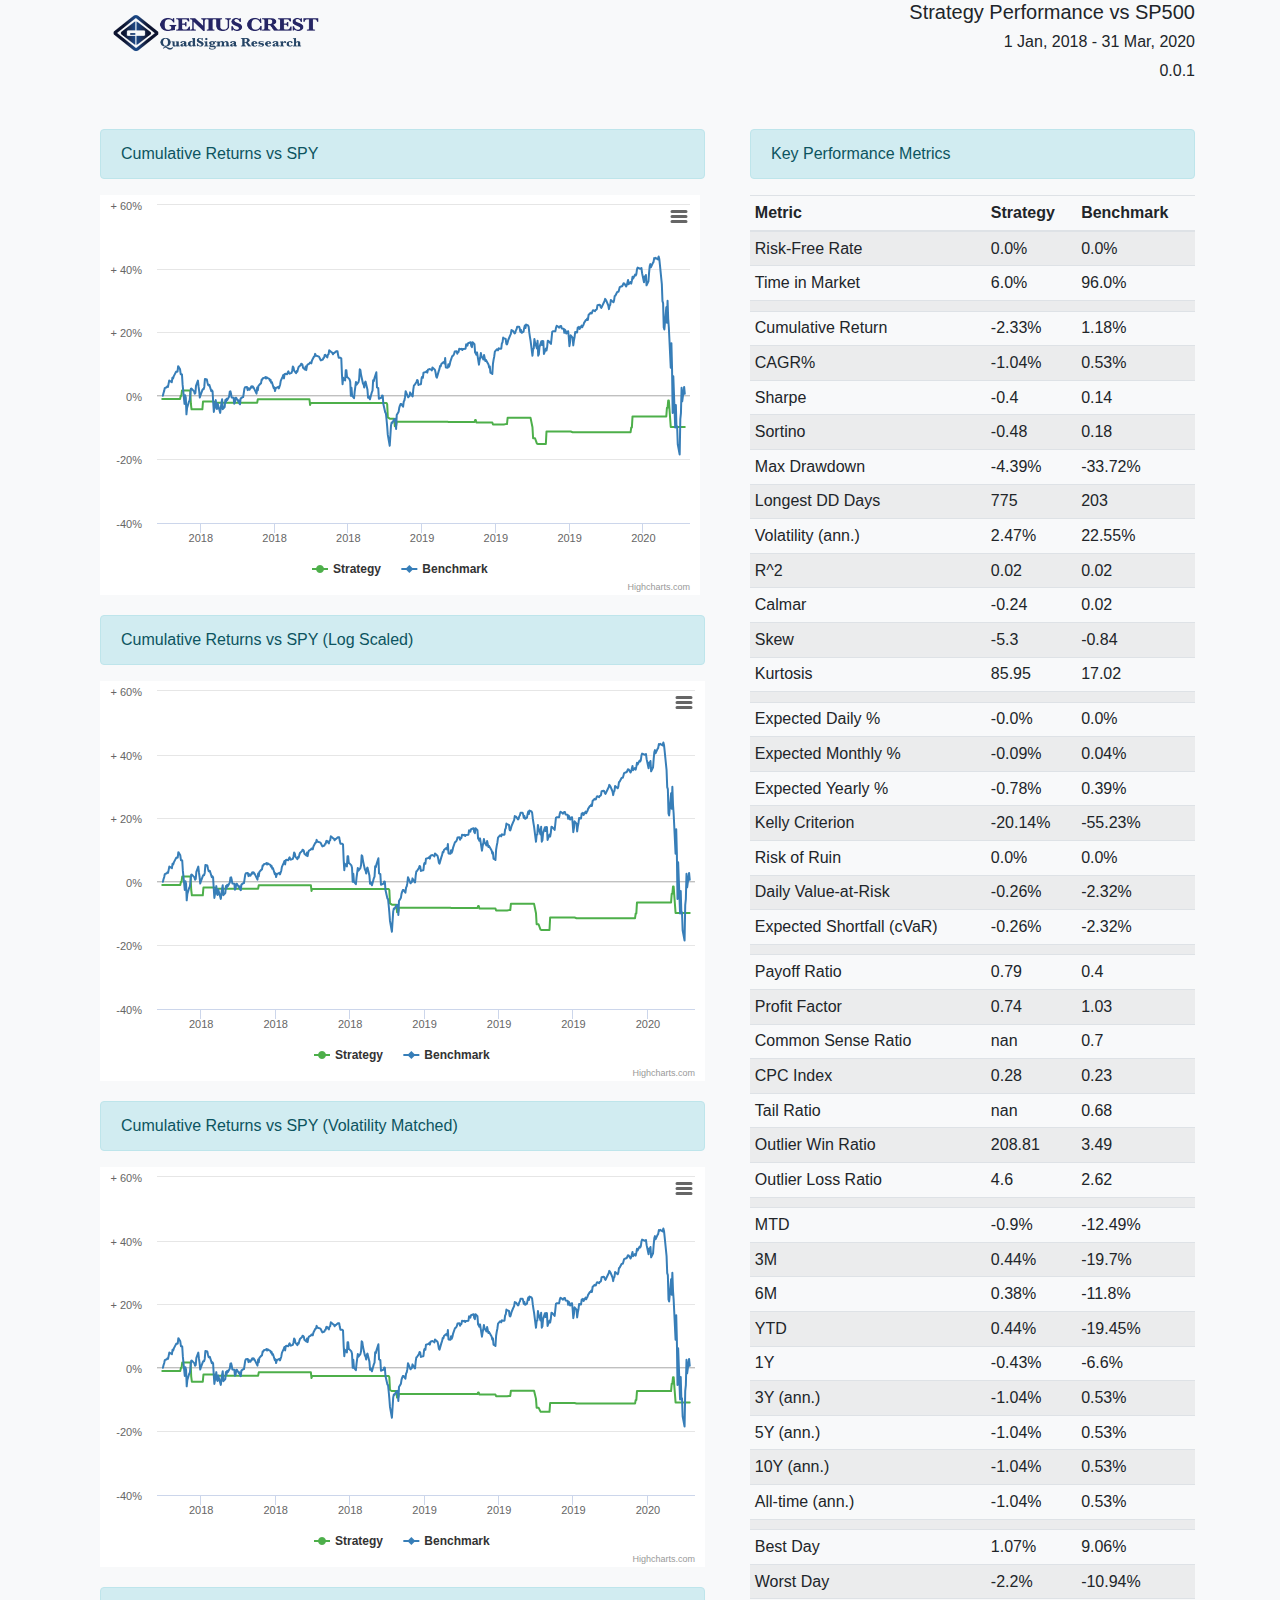
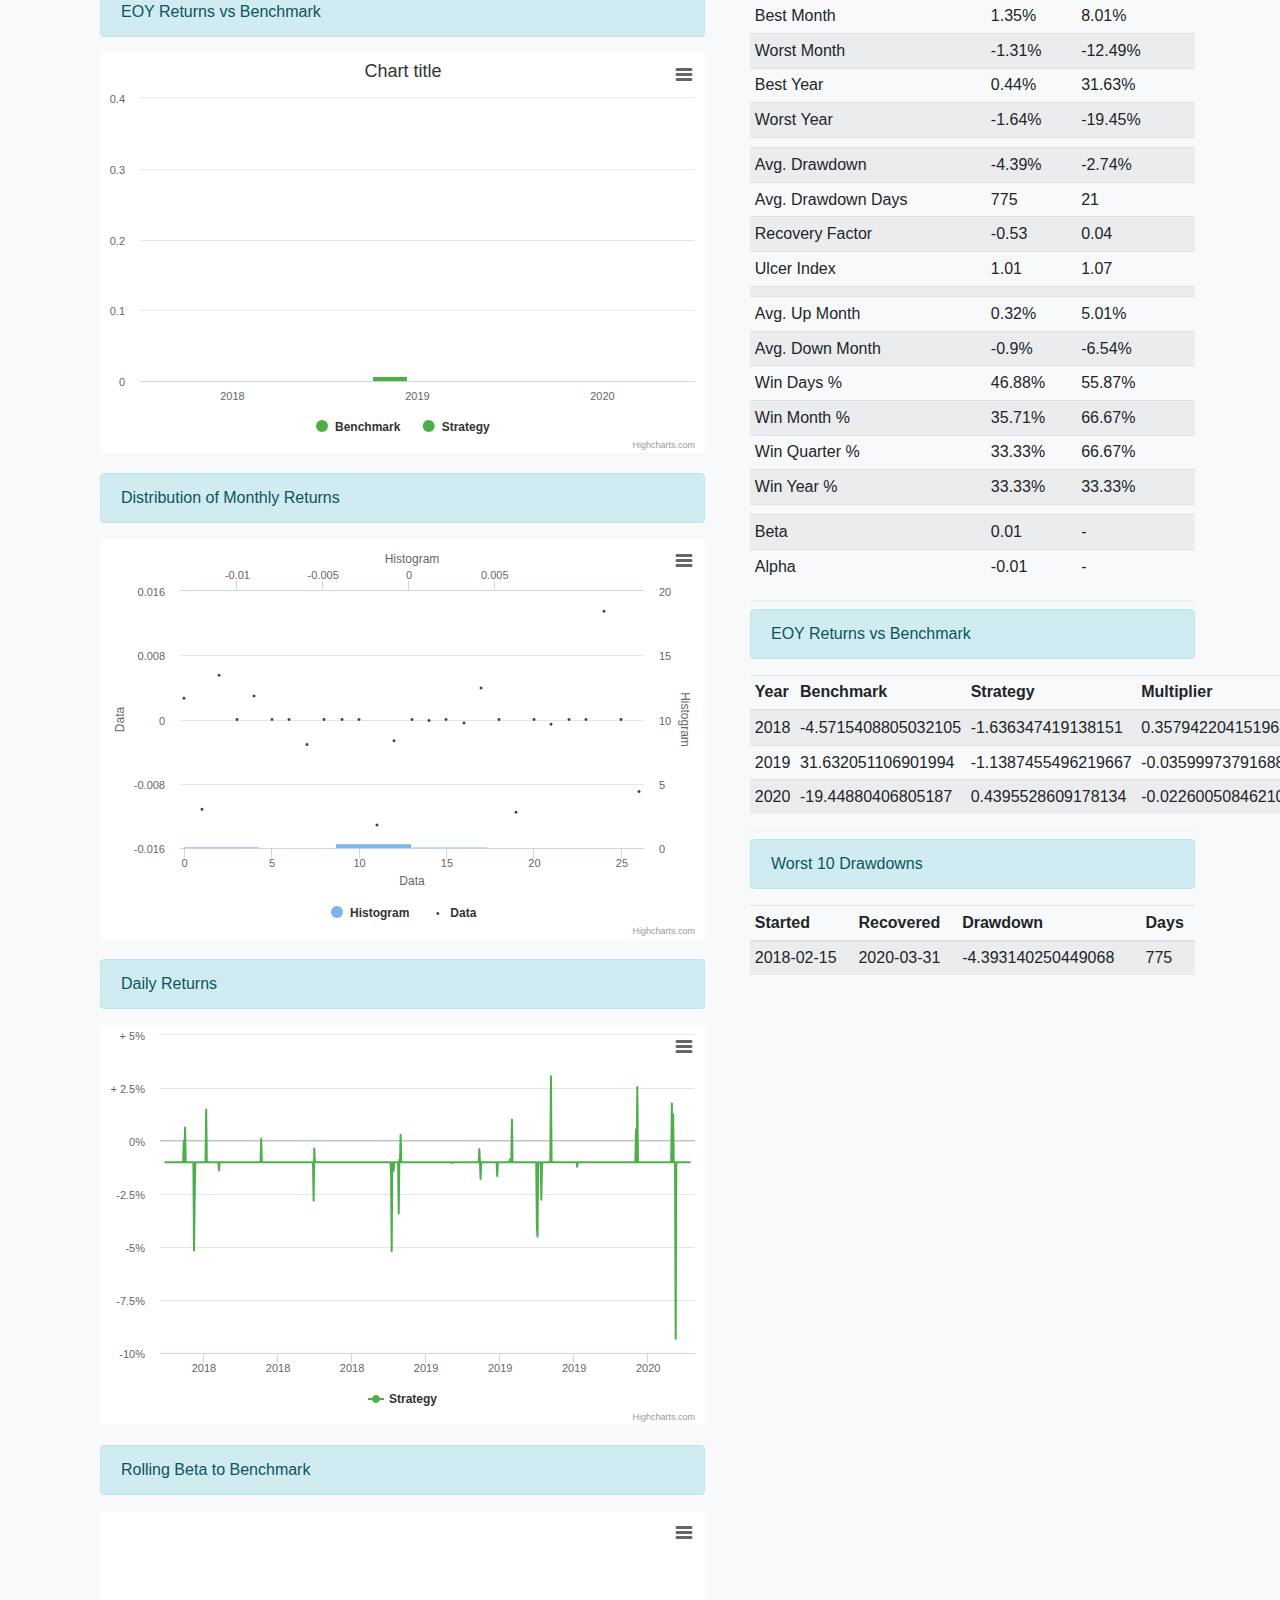
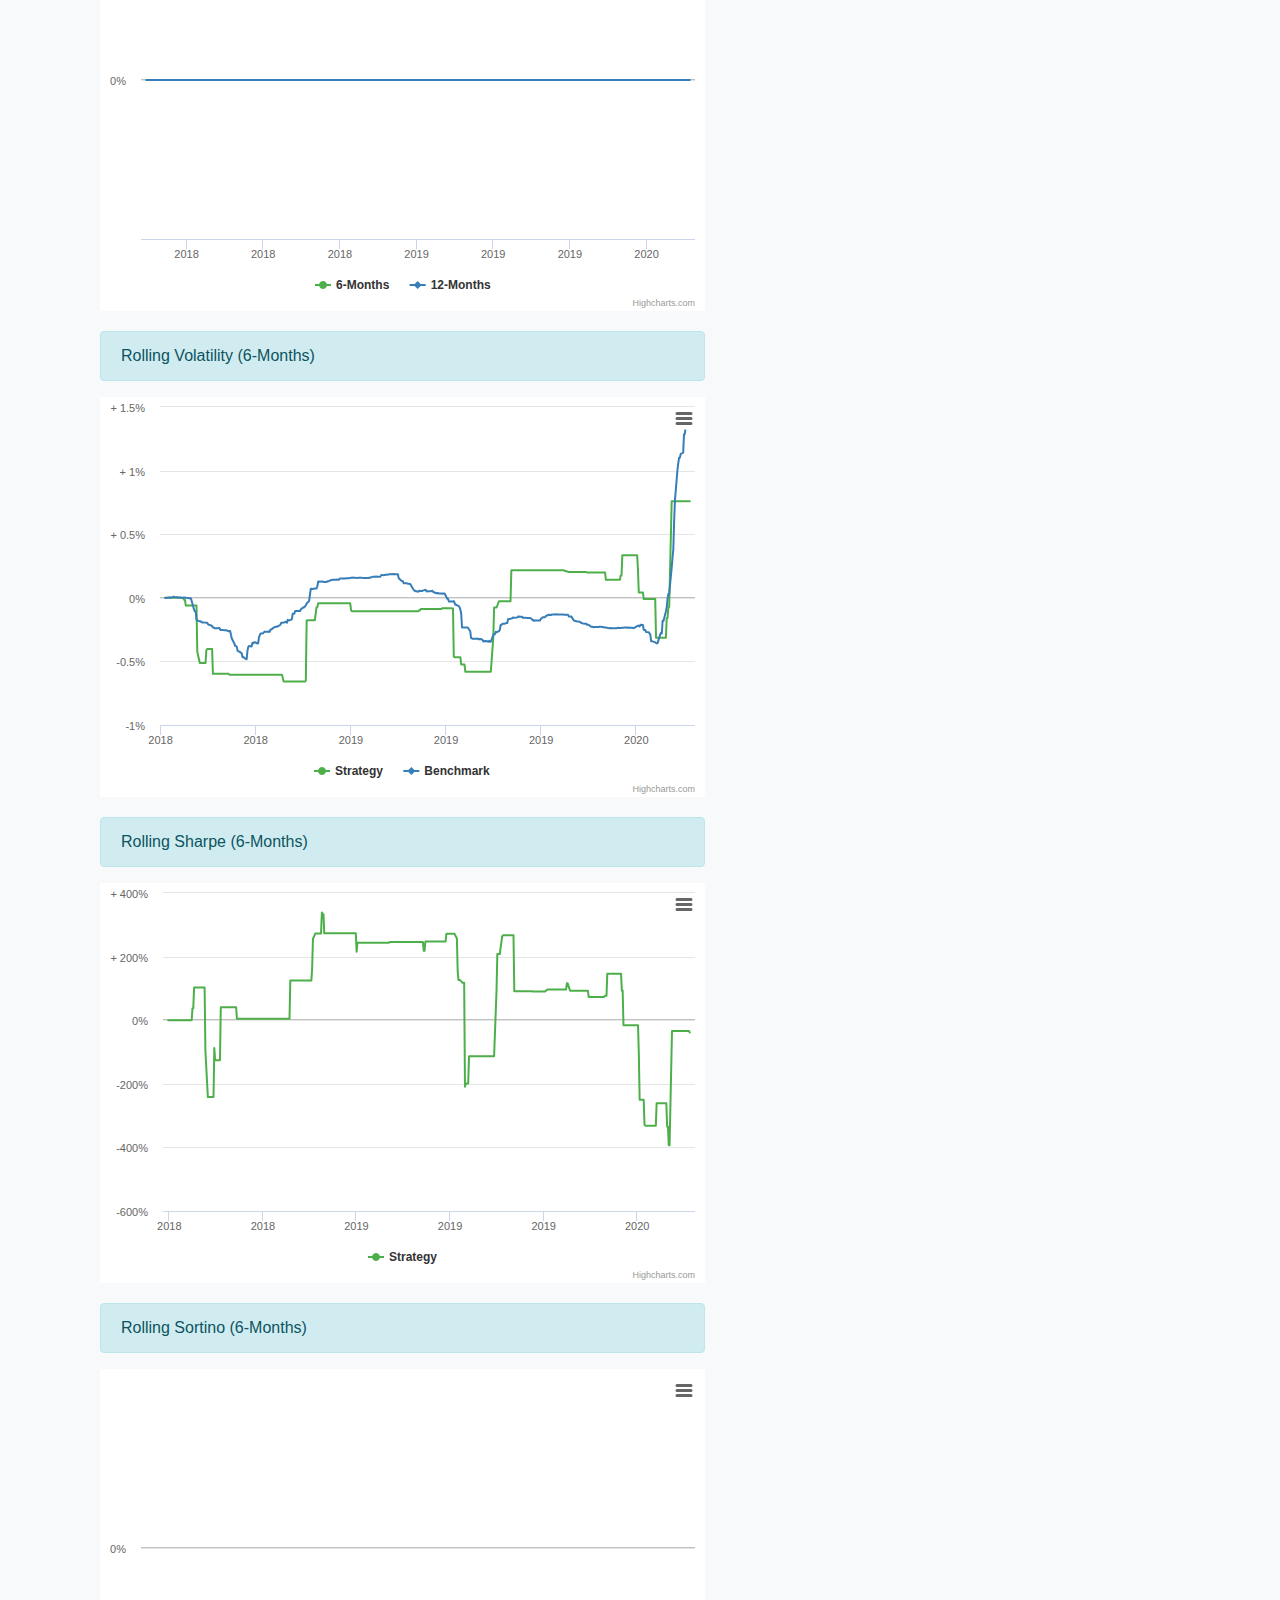
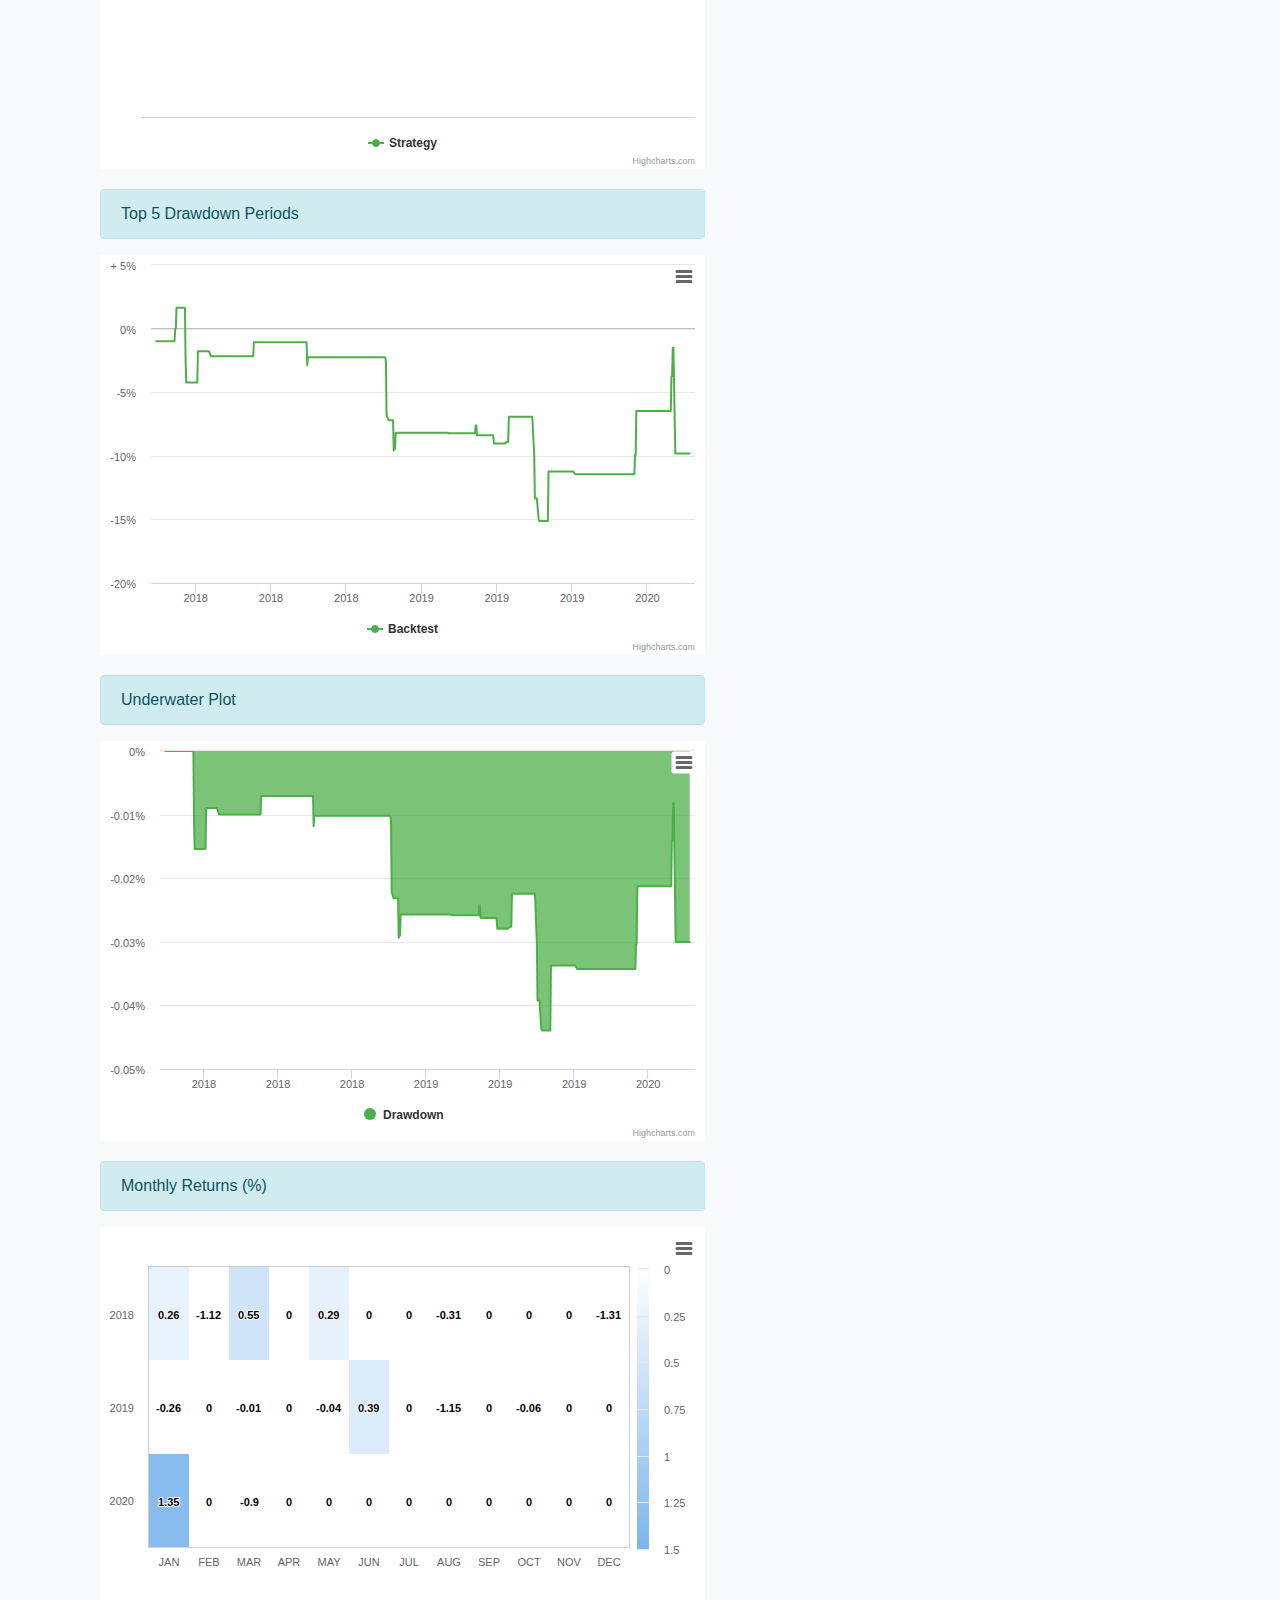
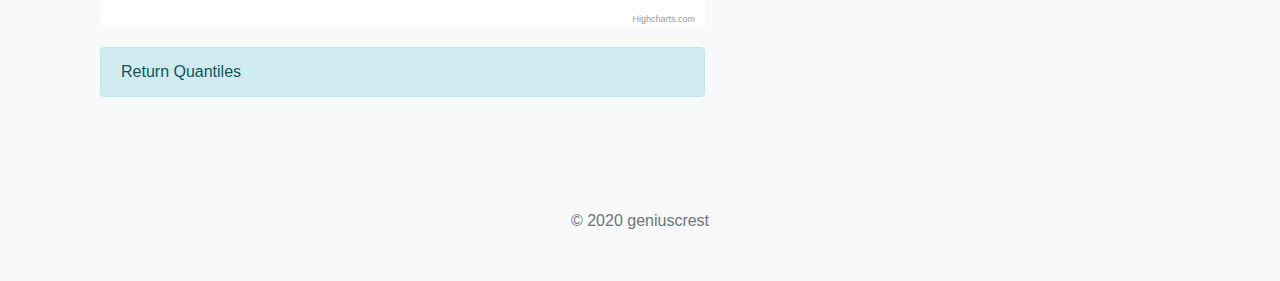
==== commit a802b6a2: "completed" ====
--- a/index.html
+++ b/index.html
@@ -5,3988 +5,4458 @@
 <meta http-equiv="content-type" content="text/html;charset=UTF-8"/>
 <head>
     <title>Model: Market Neutral Tech Hedged --1 Year Thursday</title>
-    <link type='text/css' rel="stylesheet" href="asset/css/bootstrap537a.css?_debugResources=y&amp;n=1599128294185"/>
-    <link type='text/css' rel="stylesheet" media="screen"
-          href="asset/css/style537a.css?_debugResources=y&amp;n=1599128294185"/>
-    <link type='text/css' rel="print stylesheet" media="print"
-          href="asset/css/print537a.css?_debugResources=y&amp;n=1599128294185"/>
-    <script type="text/javascript" src="asset/js/libs/jquery/2.1.1/jquery.min.js"></script>
-    <script type="text/javascript"
-            src="asset/highcharts/highstock537a.js?_debugResources=y&amp;n=1599128294185"></script>
-    <script type="text/javascript"
-            src="asset/highcharts/highcharts-more537a.js?_debugResources=y&amp;n=1599128294185"></script>
-    <script type="text/javascript"
-            src="asset/highcharts/highstock.qd.extend537a.js?_debugResources=y&amp;n=1599128294185"></script>
-    <script type="text/javascript" src="asset/modules/timeline537a.js?_debugResources=y&amp;n=1599128294185"></script>
-    <script type="text/javascript" src="asset/js/underscore-min537a.js?_debugResources=y&amp;n=1599128294185"></script>
-    <script type="text/javascript" src="asset/js/application537a.js?_debugResources=y&amp;n=1599128294185"></script>
-    <script type="text/javascript" src="asset/js/sample-data.js"></script>
-<!--    <script type="text/javascript" src="asset/js/performance_chart_summary.js"></script>-->
+    <script type="text/javascript" src="assets/js/jquery.min.js"></script>
+
+    <script src="assets/js/stock_highstock.js" type="text/javascript"></script>
+    <script src="assets/js/stock_modules_data.js" type="text/javascript"></script>
+    <script src="assets/js/stock_modules_exporting.js" type="text/javascript"></script>
+    <script src="assets/js/stock_modules_export-data.js" type="text/javascript"></script>
+    <script src="assets/js/modules_histogram-bellcurve.js" type="text/javascript"></script>
+    <script src="assets/js/accessibility.js" type="text/javascript"></script>
+    <script src="assets/js/modules_heatmap.js" type="text/javascript"></script>
+    <script src="assets/js/highcharts-more.js" type="text/javascript"></script>
+
+<!--        <script type="text/javascript" src="report_data.js"></script>-->
+
+    <script type="text/javascript">
+        var report_data = {
+            "report_info": {
+                "date_range": " 1 Jan, 2018 - 31 Mar, 2020",
+                "title": "Strategy Performance vs SP500",
+                "v": "0.0.1"
+            }, "Tables": {
+                "metrics": {
+                    "TableName": "Key Performance Metrics",
+                    "TableData": [{
+                        "Strategy": "0.0%",
+                        "Benchmark": "0.0%",
+                        "Metric": "Risk-Free Rate "
+                    }, {"Strategy": "6.0%", "Benchmark": "96.0%", "Metric": "Time in Market "}, {
+                        "Strategy": "",
+                        "Benchmark": "",
+                        "Metric": ""
+                    }, {
+                        "Strategy": "-2.33%",
+                        "Benchmark": "1.18%",
+                        "Metric": "Cumulative Return "
+                    }, {"Strategy": "-1.04%", "Benchmark": "0.53%", "Metric": "CAGR%"}, {
+                        "Strategy": "-0.4",
+                        "Benchmark": "0.14",
+                        "Metric": "Sharpe"
+                    }, {"Strategy": "-0.48", "Benchmark": "0.18", "Metric": "Sortino"}, {
+                        "Strategy": "-4.39%",
+                        "Benchmark": "-33.72%",
+                        "Metric": "Max Drawdown "
+                    }, {"Strategy": "775", "Benchmark": "203", "Metric": "Longest DD Days"}, {
+                        "Strategy": "2.47%",
+                        "Benchmark": "22.55%",
+                        "Metric": "Volatility (ann.) "
+                    }, {"Strategy": "0.02", "Benchmark": "0.02", "Metric": "R^2"}, {
+                        "Strategy": "-0.24",
+                        "Benchmark": "0.02",
+                        "Metric": "Calmar"
+                    }, {"Strategy": "-5.3", "Benchmark": "-0.84", "Metric": "Skew"}, {
+                        "Strategy": "85.95",
+                        "Benchmark": "17.02",
+                        "Metric": "Kurtosis"
+                    }, {"Strategy": "", "Benchmark": "", "Metric": ""}, {
+                        "Strategy": "-0.0%",
+                        "Benchmark": "0.0%",
+                        "Metric": "Expected Daily %"
+                    }, {
+                        "Strategy": "-0.09%",
+                        "Benchmark": "0.04%",
+                        "Metric": "Expected Monthly %"
+                    }, {
+                        "Strategy": "-0.78%",
+                        "Benchmark": "0.39%",
+                        "Metric": "Expected Yearly %"
+                    }, {
+                        "Strategy": "-20.14%",
+                        "Benchmark": "-55.23%",
+                        "Metric": "Kelly Criterion "
+                    }, {"Strategy": "0.0%", "Benchmark": "0.0%", "Metric": "Risk of Ruin "}, {
+                        "Strategy": "-0.26%",
+                        "Benchmark": "-2.32%",
+                        "Metric": "Daily Value-at-Risk "
+                    }, {
+                        "Strategy": "-0.26%",
+                        "Benchmark": "-2.32%",
+                        "Metric": "Expected Shortfall (cVaR) "
+                    }, {"Strategy": "", "Benchmark": "", "Metric": ""}, {
+                        "Strategy": "0.79",
+                        "Benchmark": "0.4",
+                        "Metric": "Payoff Ratio"
+                    }, {"Strategy": "0.74", "Benchmark": "1.03", "Metric": "Profit Factor"}, {
+                        "Strategy": "nan",
+                        "Benchmark": "0.7",
+                        "Metric": "Common Sense Ratio"
+                    }, {"Strategy": "0.28", "Benchmark": "0.23", "Metric": "CPC Index"}, {
+                        "Strategy": "nan",
+                        "Benchmark": "0.68",
+                        "Metric": "Tail Ratio"
+                    }, {"Strategy": "208.81", "Benchmark": "3.49", "Metric": "Outlier Win Ratio"}, {
+                        "Strategy": "4.6",
+                        "Benchmark": "2.62",
+                        "Metric": "Outlier Loss Ratio"
+                    }, {"Strategy": "", "Benchmark": "", "Metric": ""}, {
+                        "Strategy": "-0.9%",
+                        "Benchmark": "-12.49%",
+                        "Metric": "MTD "
+                    }, {"Strategy": "0.44%", "Benchmark": "-19.7%", "Metric": "3M "}, {
+                        "Strategy": "0.38%",
+                        "Benchmark": "-11.8%",
+                        "Metric": "6M "
+                    }, {"Strategy": "0.44%", "Benchmark": "-19.45%", "Metric": "YTD "}, {
+                        "Strategy": "-0.43%",
+                        "Benchmark": "-6.6%",
+                        "Metric": "1Y "
+                    }, {"Strategy": "-1.04%", "Benchmark": "0.53%", "Metric": "3Y (ann.) "}, {
+                        "Strategy": "-1.04%",
+                        "Benchmark": "0.53%",
+                        "Metric": "5Y (ann.) "
+                    }, {"Strategy": "-1.04%", "Benchmark": "0.53%", "Metric": "10Y (ann.) "}, {
+                        "Strategy": "-1.04%",
+                        "Benchmark": "0.53%",
+                        "Metric": "All-time (ann.) "
+                    }, {"Strategy": "", "Benchmark": "", "Metric": ""}, {
+                        "Strategy": "1.07%",
+                        "Benchmark": "9.06%",
+                        "Metric": "Best Day "
+                    }, {"Strategy": "-2.2%", "Benchmark": "-10.94%", "Metric": "Worst Day "}, {
+                        "Strategy": "1.35%",
+                        "Benchmark": "8.01%",
+                        "Metric": "Best Month "
+                    }, {"Strategy": "-1.31%", "Benchmark": "-12.49%", "Metric": "Worst Month "}, {
+                        "Strategy": "0.44%",
+                        "Benchmark": "31.63%",
+                        "Metric": "Best Year "
+                    }, {"Strategy": "-1.64%", "Benchmark": "-19.45%", "Metric": "Worst Year "}, {
+                        "Strategy": "",
+                        "Benchmark": "",
+                        "Metric": ""
+                    }, {"Strategy": "-4.39%", "Benchmark": "-2.74%", "Metric": "Avg. Drawdown "}, {
+                        "Strategy": "775",
+                        "Benchmark": "21",
+                        "Metric": "Avg. Drawdown Days"
+                    }, {"Strategy": "-0.53", "Benchmark": "0.04", "Metric": "Recovery Factor"}, {
+                        "Strategy": "1.01",
+                        "Benchmark": "1.07",
+                        "Metric": "Ulcer Index"
+                    }, {"Strategy": "", "Benchmark": "", "Metric": ""}, {
+                        "Strategy": "0.32%",
+                        "Benchmark": "5.01%",
+                        "Metric": "Avg. Up Month "
+                    }, {
+                        "Strategy": "-0.9%",
+                        "Benchmark": "-6.54%",
+                        "Metric": "Avg. Down Month "
+                    }, {"Strategy": "46.88%", "Benchmark": "55.87%", "Metric": "Win Days %"}, {
+                        "Strategy": "35.71%",
+                        "Benchmark": "66.67%",
+                        "Metric": "Win Month %"
+                    }, {"Strategy": "33.33%", "Benchmark": "66.67%", "Metric": "Win Quarter %"}, {
+                        "Strategy": "33.33%",
+                        "Benchmark": "33.33%",
+                        "Metric": "Win Year %"
+                    }, {"Strategy": "", "Benchmark": "", "Metric": ""}, {
+                        "Strategy": "0.01",
+                        "Benchmark": "-",
+                        "Metric": "Beta"
+                    }, {"Strategy": "-0.01", "Benchmark": "-", "Metric": "Alpha"}]
+                },
+                "eoy_table": {
+                    "TableName": "EOY Returns vs Benchmark",
+                    "TableData": [{
+                        "Benchmark": -4.5715408805032105,
+                        "Strategy": -1.636347419138151,
+                        "Multiplier": 0.35794220415196876,
+                        "Won": "+",
+                        "Year": 2018
+                    }, {
+                        "Benchmark": 31.632051106901994,
+                        "Strategy": -1.1387455496219667,
+                        "Multiplier": -0.03599973791688446,
+                        "Won": "-",
+                        "Year": 2019
+                    }, {
+                        "Benchmark": -19.44880406805187,
+                        "Strategy": 0.4395528609178134,
+                        "Multiplier": -0.022600508462104228,
+                        "Won": "+",
+                        "Year": 2020
+                    }]
+                },
+                "dd_info": {
+                    "TableName": "Worst 10 Drawdowns",
+                    "TableData": [{
+                        "Started": "2018-02-15",
+                        "Recovered": "2020-03-31",
+                        "Drawdown": -4.393140250449068,
+                        "Days": 775
+                    }]
+                }
+            }, "Charts": {
+                "returns": {
+                    "chartName": "Cumulative Returns vs SPY", "chartType": "timeseries", "chartData": [{
+                        "name": "Strategy",
+                        "color": "#4DAF4A",
+                        "data": [[1514764800000, 0.0], [1514851200000, 0.0], [1514937600000, 0.0], [1515024000000, 0.0], [1515110400000, 0.0], [1515369600000, 0.0], [1515456000000, 0.0], [1515542400000, 0.0], [1515628800000, 0.0], [1515715200000, 0.0], [1515974400000, 0.0], [1516060800000, 0.0], [1516147200000, 0.0], [1516233600000, 0.0], [1516320000000, 0.0], [1516579200000, 0.0], [1516665600000, 0.0], [1516752000000, 0.0], [1516838400000, 0.0], [1516924800000, 0.0], [1517184000000, 0.0], [1517270400000, 0.0026383170706187897], [1517356800000, 0.0026383170706187897], [1517443200000, 0.006953700465292645], [1517529600000, 0.006953700465292645], [1517788800000, 0.006953700465292645], [1517875200000, 0.006953700465292645], [1517961600000, 0.006953700465292645], [1518048000000, 0.006953700465292645], [1518134400000, 0.006953700465292645], [1518393600000, 0.006953700465292645], [1518480000000, 0.006953700465292645], [1518566400000, 0.006953700465292645], [1518652800000, -0.004104782074164315], [1518739200000, -0.008562227398362099], [1518998400000, -0.008562227398362099], [1519084800000, -0.008562227398362099], [1519171200000, -0.008562227398362099], [1519257600000, -0.008562227398362099], [1519344000000, -0.008562227398362099], [1519603200000, -0.008562227398362099], [1519689600000, -0.008562227398362099], [1519776000000, -0.008562227398362099], [1519862400000, -0.008562227398362099], [1519948800000, -0.008562227398362099], [1520208000000, -0.008562227398362099], [1520294400000, -0.002065144979767286], [1520380800000, -0.002065144979767286], [1520467200000, -0.002065144979767286], [1520553600000, -0.002065144979767286], [1520812800000, -0.002065144979767286], [1520899200000, -0.002065144979767286], [1520985600000, -0.002065144979767286], [1521072000000, -0.002065144979767286], [1521158400000, -0.002065144979767286], [1521417600000, -0.002065144979767286], [1521504000000, -0.002065144979767286], [1521590400000, -0.002065144979767286], [1521676800000, -0.002065144979767286], [1521763200000, -0.002065144979767286], [1522022400000, -0.00310196163779064], [1522108800000, -0.00310196163779064], [1522195200000, -0.00310196163779064], [1522281600000, -0.00310196163779064], [1522368000000, -0.00310196163779064], [1522627200000, -0.00310196163779064], [1522713600000, -0.00310196163779064], [1522800000000, -0.00310196163779064], [1522886400000, -0.00310196163779064], [1522972800000, -0.00310196163779064], [1523232000000, -0.00310196163779064], [1523318400000, -0.00310196163779064], [1523404800000, -0.00310196163779064], [1523491200000, -0.00310196163779064], [1523577600000, -0.00310196163779064], [1523836800000, -0.00310196163779064], [1523923200000, -0.00310196163779064], [1524009600000, -0.00310196163779064], [1524096000000, -0.00310196163779064], [1524182400000, -0.00310196163779064], [1524441600000, -0.00310196163779064], [1524528000000, -0.00310196163779064], [1524614400000, -0.00310196163779064], [1524700800000, -0.00310196163779064], [1524787200000, -0.00310196163779064], [1525046400000, -0.00310196163779064], [1525132800000, -0.00310196163779064], [1525219200000, -0.00310196163779064], [1525305600000, -0.00310196163779064], [1525392000000, -0.00310196163779064], [1525651200000, -0.00310196163779064], [1525737600000, -0.00310196163779064], [1525824000000, -0.00310196163779064], [1525910400000, -0.00310196163779064], [1525996800000, -0.00310196163779064], [1526256000000, -0.00310196163779064], [1526342400000, -0.00310196163779064], [1526428800000, -0.00310196163779064], [1526515200000, -0.00310196163779064], [1526601600000, -0.00310196163779064], [1526860800000, -0.00310196163779064], [1526947200000, -0.00310196163779064], [1527033600000, -0.00310196163779064], [1527120000000, -0.00310196163779064], [1527206400000, -0.00310196163779064], [1527465600000, -0.00310196163779064], [1527552000000, -0.00310196163779064], [1527638400000, -0.00310196163779064], [1527724800000, -0.0001815946194144713], [1527811200000, -0.0001815946194144713], [1528070400000, -0.0001815946194144713], [1528156800000, -0.0001815946194144713], [1528243200000, -0.0001815946194144713], [1528329600000, -0.0001815946194144713], [1528416000000, -0.0001815946194144713], [1528675200000, -0.0001815946194144713], [1528761600000, -0.0001815946194144713], [1528848000000, -0.0001815946194144713], [1528934400000, -0.0001815946194144713], [1529020800000, -0.0001815946194144713], [1529280000000, -0.0001815946194144713], [1529366400000, -0.0001815946194144713], [1529452800000, -0.0001815946194144713], [1529539200000, -0.0001815946194144713], [1529625600000, -0.0001815946194144713], [1529884800000, -0.0001815946194144713], [1529971200000, -0.0001815946194144713], [1530057600000, -0.0001815946194144713], [1530144000000, -0.0001815946194144713], [1530230400000, -0.0001815946194144713], [1530489600000, -0.0001815946194144713], [1530576000000, -0.0001815946194144713], [1530662400000, -0.0001815946194144713], [1530748800000, -0.0001815946194144713], [1530835200000, -0.0001815946194144713], [1531094400000, -0.0001815946194144713], [1531180800000, -0.0001815946194144713], [1531267200000, -0.0001815946194144713], [1531353600000, -0.0001815946194144713], [1531440000000, -0.0001815946194144713], [1531699200000, -0.0001815946194144713], [1531785600000, -0.0001815946194144713], [1531872000000, -0.0001815946194144713], [1531958400000, -0.0001815946194144713], [1532044800000, -0.0001815946194144713], [1532304000000, -0.0001815946194144713], [1532390400000, -0.0001815946194144713], [1532476800000, -0.0001815946194144713], [1532563200000, -0.0001815946194144713], [1532649600000, -0.0001815946194144713], [1532908800000, -0.0001815946194144713], [1532995200000, -0.0001815946194144713], [1533081600000, -0.0001815946194144713], [1533168000000, -0.0001815946194144713], [1533254400000, -0.0001815946194144713], [1533513600000, -0.0001815946194144713], [1533600000000, -0.0001815946194144713], [1533686400000, -0.0001815946194144713], [1533772800000, -0.0001815946194144713], [1533859200000, -0.0001815946194144713], [1534118400000, -0.0001815946194144713], [1534204800000, -0.0001815946194144713], [1534291200000, -0.0001815946194144713], [1534377600000, -0.0001815946194144713], [1534464000000, -0.0001815946194144713], [1534723200000, -0.0001815946194144713], [1534809600000, -0.004962454503271929], [1534896000000, -0.0032805210187810685], [1534982400000, -0.0032805210187810685], [1535068800000, -0.0032805210187810685], [1535328000000, -0.0032805210187810685], [1535414400000, -0.0032805210187810685], [1535500800000, -0.0032805210187810685], [1535587200000, -0.0032805210187810685], [1535673600000, -0.0032805210187810685], [1535932800000, -0.0032805210187810685], [1536019200000, -0.0032805210187810685], [1536105600000, -0.0032805210187810685], [1536192000000, -0.0032805210187810685], [1536278400000, -0.0032805210187810685], [1536537600000, -0.0032805210187810685], [1536624000000, -0.0032805210187810685], [1536710400000, -0.0032805210187810685], [1536796800000, -0.0032805210187810685], [1536883200000, -0.0032805210187810685], [1537142400000, -0.0032805210187810685], [1537228800000, -0.0032805210187810685], [1537315200000, -0.0032805210187810685], [1537401600000, -0.0032805210187810685], [1537488000000, -0.0032805210187810685], [1537747200000, -0.0032805210187810685], [1537833600000, -0.0032805210187810685], [1537920000000, -0.0032805210187810685], [1538006400000, -0.0032805210187810685], [1538092800000, -0.0032805210187810685], [1538352000000, -0.0032805210187810685], [1538438400000, -0.0032805210187810685], [1538524800000, -0.0032805210187810685], [1538611200000, -0.0032805210187810685], [1538697600000, -0.0032805210187810685], [1538956800000, -0.0032805210187810685], [1539043200000, -0.0032805210187810685], [1539129600000, -0.0032805210187810685], [1539216000000, -0.0032805210187810685], [1539302400000, -0.0032805210187810685], [1539561600000, -0.0032805210187810685], [1539648000000, -0.0032805210187810685], [1539734400000, -0.0032805210187810685], [1539820800000, -0.0032805210187810685], [1539907200000, -0.0032805210187810685], [1540166400000, -0.0032805210187810685], [1540252800000, -0.0032805210187810685], [1540339200000, -0.0032805210187810685], [1540425600000, -0.0032805210187810685], [1540512000000, -0.0032805210187810685], [1540771200000, -0.0032805210187810685], [1540857600000, -0.0032805210187810685], [1540944000000, -0.0032805210187810685], [1541030400000, -0.0032805210187810685], [1541116800000, -0.0032805210187810685], [1541376000000, -0.0032805210187810685], [1541462400000, -0.0032805210187810685], [1541548800000, -0.0032805210187810685], [1541635200000, -0.0032805210187810685], [1541721600000, -0.0032805210187810685], [1541980800000, -0.0032805210187810685], [1542067200000, -0.0032805210187810685], [1542153600000, -0.0032805210187810685], [1542240000000, -0.0032805210187810685], [1542326400000, -0.0032805210187810685], [1542585600000, -0.0032805210187810685], [1542672000000, -0.0032805210187810685], [1542758400000, -0.0032805210187810685], [1542844800000, -0.0032805210187810685], [1542931200000, -0.0032805210187810685], [1543190400000, -0.0032805210187810685], [1543276800000, -0.0032805210187810685], [1543363200000, -0.0032805210187810685], [1543449600000, -0.0032805210187810685], [1543536000000, -0.0032805210187810685], [1543795200000, -0.0032805210187810685], [1543881600000, -0.0032805210187810685], [1543968000000, -0.0032805210187810685], [1544054400000, -0.0032805210187810685], [1544140800000, -0.0032805210187810685], [1544400000000, -0.0032805210187810685], [1544486400000, -0.0032805210187810685], [1544572800000, -0.0032805210187810685], [1544659200000, -0.0032805210187810685], [1544745600000, -0.0032805210187810685], [1545004800000, -0.0032805210187810685], [1545091200000, -0.0032805210187810685], [1545177600000, -0.0032805210187810685], [1545264000000, -0.004290812444051162], [1545350400000, -0.015326654683644358], [1545609600000, -0.01636347419138151], [1545696000000, -0.01636347419138151], [1545782400000, -0.01636347419138151], [1545868800000, -0.01636347419138151], [1545955200000, -0.01636347419138151], [1546214400000, -0.01636347419138151], [1546300800000, -0.022624179757591234], [1546387200000, -0.022285442051623416], [1546473600000, -0.022285442051623416], [1546560000000, -0.018951457440578023], [1546819200000, -0.018951457440578023], [1546905600000, -0.018951457440578023], [1546992000000, -0.018951457440578023], [1547078400000, -0.018951457440578023], [1547164800000, -0.018951457440578023], [1547424000000, -0.018951457440578023], [1547510400000, -0.018951457440578023], [1547596800000, -0.018951457440578023], [1547683200000, -0.018951457440578023], [1547769600000, -0.018951457440578023], [1548028800000, -0.018951457440578023], [1548115200000, -0.018951457440578023], [1548201600000, -0.018951457440578023], [1548288000000, -0.018951457440578023], [1548374400000, -0.018951457440578023], [1548633600000, -0.018951457440578023], [1548720000000, -0.018951457440578023], [1548806400000, -0.018951457440578023], [1548892800000, -0.018951457440578023], [1548979200000, -0.018951457440578023], [1549238400000, -0.018951457440578023], [1549324800000, -0.018951457440578023], [1549411200000, -0.018951457440578023], [1549497600000, -0.018951457440578023], [1549584000000, -0.018951457440578023], [1549843200000, -0.018951457440578023], [1549929600000, -0.018951457440578023], [1550016000000, -0.018951457440578023], [1550102400000, -0.018951457440578023], [1550188800000, -0.018951457440578023], [1550448000000, -0.018951457440578023], [1550534400000, -0.018951457440578023], [1550620800000, -0.018951457440578023], [1550707200000, -0.018951457440578023], [1550793600000, -0.018951457440578023], [1551052800000, -0.018951457440578023], [1551139200000, -0.018951457440578023], [1551225600000, -0.018951457440578023], [1551312000000, -0.018951457440578023], [1551398400000, -0.018951457440578023], [1551657600000, -0.018951457440578023], [1551744000000, -0.018951457440578023], [1551830400000, -0.018951457440578023], [1551916800000, -0.018951457440578023], [1552003200000, -0.018951457440578023], [1552262400000, -0.018951457440578023], [1552348800000, -0.018951457440578023], [1552435200000, -0.018951457440578023], [1552521600000, -0.018951457440578023], [1552608000000, -0.018951457440578023], [1552867200000, -0.018951457440578023], [1552953600000, -0.018951457440578023], [1553040000000, -0.018951457440578023], [1553126400000, -0.018951457440578023], [1553212800000, -0.018951457440578023], [1553472000000, -0.018951457440578023], [1553558400000, -0.019067325420677683], [1553644800000, -0.019067325420677683], [1553731200000, -0.019067325420677683], [1553817600000, -0.019067325420677683], [1554076800000, -0.019067325420677683], [1554163200000, -0.019067325420677683], [1554249600000, -0.019067325420677683], [1554336000000, -0.019067325420677683], [1554422400000, -0.019067325420677683], [1554681600000, -0.019067325420677683], [1554768000000, -0.019067325420677683], [1554854400000, -0.019067325420677683], [1554940800000, -0.019067325420677683], [1555027200000, -0.019067325420677683], [1555286400000, -0.019067325420677683], [1555372800000, -0.019067325420677683], [1555459200000, -0.019067325420677683], [1555545600000, -0.019067325420677683], [1555632000000, -0.019067325420677683], [1555891200000, -0.019067325420677683], [1555977600000, -0.019067325420677683], [1556064000000, -0.019067325420677683], [1556150400000, -0.019067325420677683], [1556236800000, -0.019067325420677683], [1556496000000, -0.019067325420677683], [1556582400000, -0.019067325420677683], [1556668800000, -0.019067325420677683], [1556755200000, -0.019067325420677683], [1556841600000, -0.019067325420677683], [1557100800000, -0.019067325420677683], [1557187200000, -0.017454801191429614], [1557273600000, -0.017454801191429614], [1557360000000, -0.019497670800442624], [1557446400000, -0.019497670800442624], [1557705600000, -0.019497670800442624], [1557792000000, -0.019497670800442624], [1557878400000, -0.019497670800442624], [1557964800000, -0.019497670800442624], [1558051200000, -0.019497670800442624], [1558310400000, -0.019497670800442624], [1558396800000, -0.019497670800442624], [1558569600000, -0.019497670800442624], [1558656000000, -0.019497670800442624], [1558915200000, -0.019497670800442624], [1559001600000, -0.019497670800442624], [1559088000000, -0.019497670800442624], [1559174400000, -0.019497670800442624], [1559260800000, -0.019497670800442624], [1559520000000, -0.019497670800442624], [1559606400000, -0.021175356904087894], [1559692800000, -0.021175356904087894], [1559779200000, -0.021175356904087894], [1559865600000, -0.021175356904087894], [1560124800000, -0.021175356904087894], [1560211200000, -0.021175356904087894], [1560297600000, -0.021175356904087894], [1560384000000, -0.021175356904087894], [1560470400000, -0.021175356904087894], [1560729600000, -0.021175356904087894], [1560816000000, -0.021175356904087894], [1560902400000, -0.021175356904087894], [1560988800000, -0.021175356904087894], [1561075200000, -0.021175356904087894], [1561334400000, -0.020856095618258186], [1561420800000, -0.020856095618258186], [1561507200000, -0.020856095618258186], [1561593600000, -0.015643812337270635], [1561680000000, -0.015643812337270635], [1561939200000, -0.015643812337270635], [1562025600000, -0.015643812337270635], [1562112000000, -0.015643812337270635], [1562198400000, -0.015643812337270635], [1562284800000, -0.015643812337270635], [1562544000000, -0.015643812337270635], [1562630400000, -0.015643812337270635], [1562716800000, -0.015643812337270635], [1562803200000, -0.015643812337270635], [1562889600000, -0.015643812337270635], [1563148800000, -0.015643812337270635], [1563235200000, -0.015643812337270635], [1563321600000, -0.015643812337270635], [1563408000000, -0.015643812337270635], [1563494400000, -0.015643812337270635], [1563753600000, -0.015643812337270635], [1563840000000, -0.015643812337270635], [1563926400000, -0.015643812337270635], [1564012800000, -0.015643812337270635], [1564099200000, -0.015643812337270635], [1564358400000, -0.015643812337270635], [1564444800000, -0.015643812337270635], [1564531200000, -0.015643812337270635], [1564617600000, -0.015643812337270635], [1564704000000, -0.015643812337270635], [1564963200000, -0.02349997630119327], [1565049600000, -0.03255765664036914], [1565136000000, -0.03255765664036914], [1565222400000, -0.03255765664036914], [1565308800000, -0.03255765664036914], [1565568000000, -0.03706384206630753], [1565654400000, -0.03728318785323448], [1565740800000, -0.03728318785323448], [1565827200000, -0.03728318785323448], [1565913600000, -0.03728318785323448], [1566172800000, -0.03728318785323448], [1566259200000, -0.03728318785323448], [1566345600000, -0.03728318785323448], [1566432000000, -0.03728318785323448], [1566518400000, -0.03728318785323448], [1566777600000, -0.03728318785323448], [1566864000000, -0.026999746801137703], [1566950400000, -0.026999746801137703], [1567036800000, -0.026999746801137703], [1567123200000, -0.026999746801137703], [1567382400000, -0.026999746801137703], [1567468800000, -0.026999746801137703], [1567555200000, -0.026999746801137703], [1567641600000, -0.026999746801137703], [1567728000000, -0.026999746801137703], [1567987200000, -0.026999746801137703], [1568073600000, -0.026999746801137703], [1568160000000, -0.026999746801137703], [1568246400000, -0.026999746801137703], [1568332800000, -0.026999746801137703], [1568592000000, -0.026999746801137703], [1568678400000, -0.026999746801137703], [1568764800000, -0.026999746801137703], [1568851200000, -0.026999746801137703], [1568937600000, -0.026999746801137703], [1569196800000, -0.026999746801137703], [1569283200000, -0.026999746801137703], [1569369600000, -0.026999746801137703], [1569456000000, -0.026999746801137703], [1569542400000, -0.026999746801137703], [1569801600000, -0.026999746801137703], [1569888000000, -0.026999746801137703], [1569974400000, -0.026999746801137703], [1570060800000, -0.026999746801137703], [1570147200000, -0.026999746801137703], [1570406400000, -0.027564591353483325], [1570492800000, -0.027564591353483325], [1570579200000, -0.027564591353483325], [1570665600000, -0.027564591353483325], [1570752000000, -0.027564591353483325], [1571011200000, -0.027564591353483325], [1571097600000, -0.027564591353483325], [1571184000000, -0.027564591353483325], [1571270400000, -0.027564591353483325], [1571356800000, -0.027564591353483325], [1571616000000, -0.027564591353483325], [1571702400000, -0.027564591353483325], [1571788800000, -0.027564591353483325], [1571875200000, -0.027564591353483325], [1571961600000, -0.027564591353483325], [1572220800000, -0.027564591353483325], [1572307200000, -0.027564591353483325], [1572393600000, -0.027564591353483325], [1572480000000, -0.027564591353483325], [1572566400000, -0.027564591353483325], [1572825600000, -0.027564591353483325], [1572912000000, -0.027564591353483325], [1572998400000, -0.027564591353483325], [1573084800000, -0.027564591353483325], [1573171200000, -0.027564591353483325], [1573430400000, -0.027564591353483325], [1573516800000, -0.027564591353483325], [1573603200000, -0.027564591353483325], [1573689600000, -0.027564591353483325], [1573776000000, -0.027564591353483325], [1574035200000, -0.027564591353483325], [1574121600000, -0.027564591353483325], [1574208000000, -0.027564591353483325], [1574294400000, -0.027564591353483325], [1574380800000, -0.027564591353483325], [1574640000000, -0.027564591353483325], [1574726400000, -0.027564591353483325], [1574812800000, -0.027564591353483325], [1574899200000, -0.027564591353483325], [1574985600000, -0.027564591353483325], [1575244800000, -0.027564591353483325], [1575331200000, -0.027564591353483325], [1575417600000, -0.027564591353483325], [1575504000000, -0.027564591353483325], [1575590400000, -0.027564591353483325], [1575849600000, -0.027564591353483325], [1575936000000, -0.027564591353483325], [1576022400000, -0.027564591353483325], [1576108800000, -0.027564591353483325], [1576195200000, -0.027564591353483325], [1576454400000, -0.027564591353483325], [1576540800000, -0.027564591353483325], [1576627200000, -0.027564591353483325], [1576713600000, -0.027564591353483325], [1576800000000, -0.027564591353483325], [1577059200000, -0.027564591353483325], [1577145600000, -0.027564591353483325], [1577232000000, -0.027564591353483325], [1577318400000, -0.027564591353483325], [1577404800000, -0.027564591353483325], [1577664000000, -0.027564591353483325], [1577750400000, -0.027564591353483325], [1577836800000, -0.027564591353483325], [1577923200000, -0.027564591353483325], [1578009600000, -0.027564591353483325], [1578268800000, -0.027564591353483325], [1578355200000, -0.02359159727882998], [1578441600000, -0.02359159727882998], [1578528000000, -0.014459370888669776], [1578614400000, -0.014459370888669776], [1578873600000, -0.014459370888669776], [1578960000000, -0.014459370888669776], [1579046400000, -0.014459370888669776], [1579132800000, -0.014459370888669776], [1579219200000, -0.014459370888669776], [1579478400000, -0.014459370888669776], [1579564800000, -0.014459370888669776], [1579651200000, -0.014459370888669776], [1579737600000, -0.014459370888669776], [1579824000000, -0.014459370888669776], [1580083200000, -0.014459370888669776], [1580169600000, -0.014459370888669776], [1580256000000, -0.014459370888669776], [1580342400000, -0.014459370888669776], [1580428800000, -0.014459370888669776], [1580688000000, -0.014459370888669776], [1580774400000, -0.014459370888669776], [1580860800000, -0.014459370888669776], [1580947200000, -0.014459370888669776], [1581033600000, -0.014459370888669776], [1581292800000, -0.014459370888669776], [1581379200000, -0.014459370888669776], [1581465600000, -0.014459370888669776], [1581552000000, -0.014459370888669776], [1581638400000, -0.014459370888669776], [1581897600000, -0.014459370888669776], [1581984000000, -0.014459370888669776], [1582070400000, -0.014459370888669776], [1582156800000, -0.014459370888669776], [1582243200000, -0.014459370888669776], [1582502400000, -0.014459370888669776], [1582588800000, -0.014459370888669776], [1582675200000, -0.014459370888669776], [1582761600000, -0.014459370888669776], [1582848000000, -0.014459370888669776], [1583107200000, -0.014459370888669776], [1583193600000, -0.007256419034568529], [1583280000000, -0.007256419034568529], [1583366400000, -0.0013382473814085305], [1583452800000, -0.0013382473814085305], [1583712000000, -0.02329022369419953], [1583798400000, -0.02329022369419953], [1583884800000, -0.02329022369419953], [1583971200000, -0.02329022369419953], [1584057600000, -0.02329022369419953], [1584316800000, -0.02329022369419953], [1584403200000, -0.02329022369419953], [1584489600000, -0.02329022369419953], [1584576000000, -0.02329022369419953], [1584662400000, -0.02329022369419953], [1584921600000, -0.02329022369419953], [1585008000000, -0.02329022369419953], [1585094400000, -0.02329022369419953], [1585180800000, -0.02329022369419953], [1585267200000, -0.02329022369419953], [1585526400000, -0.02329022369419953], [1585612800000, -0.02329022369419953]]
+                    }, {
+                        "name": "Benchmark",
+                        "color": "#377EB8",
+                        "data": [[1514851200000, 0.007154088050314478], [1514937600000, 0.013522012578616183], [1515024000000, 0.017767295597484356], [1515110400000, 0.024567610062893097], [1515369600000, 0.026454402515723396], [1515456000000, 0.028773584905660732], [1515542400000, 0.02720125786163541], [1515628800000, 0.034669811320755084], [1515715200000, 0.041430817610063286], [1516060800000, 0.037853773584905825], [1516147200000, 0.04775943396226445], [1516233600000, 0.045990566037736214], [1516320000000, 0.05074685534591228], [1516579200000, 0.05931603773584948], [1516665600000, 0.061556603773585294], [1516752000000, 0.06112421383647826], [1516838400000, 0.06159591194968583], [1516924800000, 0.07389937106918265], [1517184000000, 0.06674528301886817], [1517270400000, 0.05581761006289354], [1517356800000, 0.056328616352201655], [1517443200000, 0.05514937106918283], [1517529600000, 0.03219339622641537], [1517788800000, -0.01100628930817571], [1517875200000, 0.008490566037736347], [1517961600000, 0.0030267295597488086], [1518048000000, -0.03459119496855312], [1518134400000, -0.020086477987421025], [1518393600000, -0.0056996855345908815], [1518480000000, -0.00322327044025128], [1518566400000, 0.010220125786163603], [1518652800000, 0.023113207547169834], [1518739200000, 0.023388364779874493], [1519084800000, 0.016981132075472027], [1519171200000, 0.011949685534591525], [1519257600000, 0.013246855345912412], [1519344000000, 0.029402515723270906], [1519603200000, 0.04135220125786221], [1519689600000, 0.02834119496855414], [1519776000000, 0.0179245283018874], [1519862400000, 0.003144654088051091], [1519948800000, 0.008294025157233431], [1520208000000, 0.01996855345912052], [1520294400000, 0.022562893081761848], [1520380800000, 0.022169811320755572], [1520467200000, 0.027122641509434775], [1520553600000, 0.04500786163522097], [1520812800000, 0.04367138364779932], [1520899200000, 0.03694968553459188], [1520985600000, 0.03160377358490618], [1521072000000, 0.030503144654088654], [1521158400000, 0.03160377358490596], [1521417600000, 0.017649371069182518], [1521504000000, 0.019378930817609996], [1521590400000, 0.01741352201257862], [1521676800000, -0.008018867924528106], [1521763200000, -0.029166666666666563], [1522022400000, -0.0025943396226414395], [1522108800000, -0.019575471698113134], [1522195200000, -0.02244496855345901], [1522281600000, -0.009984276729559483], [1522627200000, -0.03132861635220108], [1522713600000, -0.01890723270440242], [1522800000000, -0.008411949685534603], [1522886400000, -0.000589622641509524], [1522972800000, -0.022877358490566047], [1523232000000, -0.018042452830188682], [1523318400000, -0.0024371069182390626], [1523404800000, -0.007665094339622813], [1523491200000, 0.0005110062893078915], [1523577600000, -0.0024371069182392846], [1523836800000, 0.005778301886792292], [1523923200000, 0.01650943396226423], [1524009600000, 0.017256289308176243], [1524096000000, 0.011635220125786327], [1524182400000, 0.0030660377358491253], [1524441600000, 0.0029088050314465264], [1524528000000, -0.010613207547169878], [1524614400000, -0.008176100628930927], [1524700800000, 0.001926100628930838], [1524787200000, 0.0028694968553459876], [1525046400000, -0.004834905660377364], [1525132800000, -0.0030660377358491253], [1525219200000, -0.009787735849056789], [1525305600000, -0.011949685534591303], [1525392000000, 0.0008254716981130894], [1525651200000, 0.004205974842767191], [1525737600000, 0.004205974842767191], [1525824000000, 0.01391509433962268], [1525910400000, 0.023388364779874493], [1525996800000, 0.026533018867924696], [1526256000000, 0.02700471698113227], [1526342400000, 0.019929245283019092], [1526428800000, 0.024213836477987583], [1526515200000, 0.02334905660377351], [1526601600000, 0.02079402515723272], [1526860800000, 0.028498427672956073], [1526947200000, 0.025628930817610307], [1527033600000, 0.028459119496855312], [1527120000000, 0.026336477987421558], [1527206400000, 0.023899371069182607], [1527552000000, 0.012106918238993902], [1527638400000, 0.025628930817610307], [1527724800000, 0.01933962264150968], [1527811200000, 0.029363207547170145], [1528070400000, 0.03423742138364827], [1528156800000, 0.03498427672956006], [1528243200000, 0.04363207547169834], [1528329600000, 0.0435141509433965], [1528416000000, 0.04661949685534594], [1528675200000, 0.04799528301886791], [1528761600000, 0.04937106918238987], [1528848000000, 0.04602987421383653], [1528934400000, 0.04866352201257862], [1529020800000, 0.047327044025157416], [1529280000000, 0.04516509433962268], [1529366400000, 0.04115566037735863], [1529452800000, 0.042924528301886866], [1529539200000, 0.03639937106918256], [1529625600000, 0.03828616352201264], [1529884800000, 0.024135220125786283], [1529971200000, 0.026415094339622636], [1530057600000, 0.017924528301886733], [1530144000000, 0.023742138364779786], [1530230400000, 0.02519654088050327], [1530489600000, 0.027397798742138546], [1530576000000, 0.023781446540880546], [1530748800000, 0.03211477987421407], [1530835200000, 0.04084119496855365], [1531094400000, 0.05023584905660394], [1531180800000, 0.05400943396226432], [1531267200000, 0.04630503144654097], [1531353600000, 0.055778301886792336], [1531440000000, 0.05660377358490565], [1531699200000, 0.0556603773584905], [1531785600000, 0.05994496855345899], [1531872000000, 0.06214622641509426], [1531958400000, 0.05817610062893075], [1532044800000, 0.05695754716981116], [1532304000000, 0.05892295597484254], [1532390400000, 0.06422955974842748], [1532476800000, 0.0733097484276728], [1532563200000, 0.07079402515723254], [1532649600000, 0.063522012578616], [1532908800000, 0.05797955974842717], [1532995200000, 0.06316823899371027], [1533081600000, 0.06139937106918181], [1533168000000, 0.06717767295597432], [1533254400000, 0.07177672955974801], [1533513600000, 0.07570754716981098], [1533600000000, 0.07924528301886768], [1533686400000, 0.07877358490566011], [1533772800000, 0.07731918238993685], [1533859200000, 0.07008647798742129], [1534118400000, 0.06607704402515702], [1534204800000, 0.07287735849056576], [1534291200000, 0.06489779874213819], [1534377600000, 0.07350628930817593], [1534464000000, 0.07727987421383631], [1534723200000, 0.0795990566037732], [1534809600000, 0.08211477987421367], [1534896000000, 0.0814858490566035], [1534982400000, 0.08003144654088024], [1535068800000, 0.08655660377358476], [1535328000000, 0.09512578616352196], [1535414400000, 0.09563679245283008], [1535500800000, 0.10153301886792443], [1535587200000, 0.09709119496855334], [1535673600000, 0.09713050314465388], [1536019200000, 0.09524371069182358], [1536105600000, 0.09229559748427629], [1536192000000, 0.08899371069182349], [1536278400000, 0.08687106918238952], [1536537600000, 0.08875786163521981], [1536624000000, 0.09237421383647759], [1536710400000, 0.09261006289308127], [1536796800000, 0.09909591194968526], [1536883200000, 0.0992924528301884], [1537142400000, 0.09343553459119458], [1537228800000, 0.09937106918238947], [1537315200000, 0.1005503144654083], [1537401600000, 0.10947327044025101], [1537488000000, 0.10845125786163456], [1537747200000, 0.10479559748427603], [1537833600000, 0.10377358490565958], [1537920000000, 0.10047169811320655], [1538006400000, 0.10353773584905568], [1538092800000, 0.10365566037735752], [1538352000000, 0.10746855345911865], [1538438400000, 0.10683962264150848], [1538524800000, 0.1074292452830179], [1538611200000, 0.09878144654087939], [1538697600000, 0.09264937106918159], [1538956800000, 0.09264937106918159], [1539043200000, 0.09103773584905572], [1539129600000, 0.0564858490566027], [1539216000000, 0.03321540880503049], [1539302400000, 0.04756289308175998], [1539561600000, 0.04170597484276617], [1539648000000, 0.06446540880503027], [1539734400000, 0.0646619496855334], [1539820800000, 0.04929245283018746], [1539907200000, 0.04870283018867805], [1540166400000, 0.0439858490566023], [1540252800000, 0.03867924528301758], [1540339200000, 0.007232704402514445], [1540425600000, 0.025275157232703016], [1540512000000, 0.007272012578614984], [1540771200000, 0.0016902515723256073], [1540857600000, 0.016509433962262676], [1540944000000, 0.02735849056603623], [1541030400000, 0.038325471698111624], [1541116800000, 0.03215408805031306], [1541376000000, 0.03785377358490427], [1541462400000, 0.044418238993709336], [1541548800000, 0.06678459119496716], [1541635200000, 0.06485849056603632], [1541721600000, 0.0544418238993698], [1541980800000, 0.03474842767295483], [1542067200000, 0.03282232704402399], [1542153600000, 0.025746855345910813], [1542240000000, 0.03643867924528199], [1542326400000, 0.03915094339622538], [1542585600000, 0.02158018867924416], [1542672000000, 0.0026729559748417397], [1542758400000, 0.00609276729559638], [1542931200000, -0.000628930817611062], [1543190400000, 0.015487421383646671], [1543276800000, 0.01890723270440131], [1543363200000, 0.04237421383647688], [1543449600000, 0.04009433962264053], [1543536000000, 0.046422955974841695], [1543795200000, 0.06029874213836384], [1543881600000, 0.025943396226414173], [1544054400000, 0.02437106918238907], [1544140800000, 0.0005896226415085248], [1544400000000, 0.002476415094338824], [1544486400000, 0.0027122641509425005], [1544572800000, 0.0077437106918230025], [1544659200000, 0.007389937106917266], [1544745600000, -0.011202830188680069], [1545004800000, -0.030581761006290065], [1545091200000, -0.031643081761007164], [1545177600000, -0.046147798742139146], [1545264000000, -0.061674528301887466], [1545350400000, -0.08089622641509508], [1545609600000, -0.10518867924528374], [1545782400000, -0.059984276729560526], [1545868800000, -0.05275157232704486], [1545955200000, -0.053970125786164336], [1546214400000, -0.04571540880503211], [1546387200000, -0.04469339622641566], [1546473600000, -0.06749213836478052], [1546560000000, -0.03628144654088117], [1546819200000, -0.028655660377359005], [1546905600000, -0.01953616352201326], [1546992000000, -0.014976415094340334], [1547078400000, -0.011477987421384395], [1547164800000, -0.011124213836478658], [1547424000000, -0.01713836477987485], [1547510400000, -0.005856918238994369], [1547596800000, -0.0034591194968558447], [1547683200000, 0.004088050314464908], [1547769600000, 0.017452830188678492], [1548115200000, 0.003694968553458411], [1548201600000, 0.005817610062892387], [1548288000000, 0.0063286163522005], [1548374400000, 0.014858490566036942], [1548633600000, 0.0071540880503138116], [1548720000000, 0.005817610062892387], [1548806400000, 0.021737421383646982], [1548892800000, 0.030699685534590238], [1548979200000, 0.03121069182389835], [1549238400000, 0.03844339622641413], [1549324800000, 0.04280660377358392], [1549411200000, 0.041430817610061954], [1549497600000, 0.03152515723270355], [1549584000000, 0.03278301886792345], [1549843200000, 0.03333333333333233], [1549929600000, 0.046619496855345055], [1550016000000, 0.050039308176099695], [1550102400000, 0.04768081761006182], [1550188800000, 0.05911949685534479], [1550534400000, 0.06092767295597379], [1550620800000, 0.0630896226415083], [1550707200000, 0.059316037735847926], [1550793600000, 0.06588050314465299], [1551052800000, 0.06733490566037603], [1551139200000, 0.06654874213836348], [1551225600000, 0.06611635220125667], [1551312000000, 0.06411163522012431], [1551398400000, 0.07075471698113045], [1551657600000, 0.06686320754716824], [1551744000000, 0.06540880503144497], [1551830400000, 0.058962264150941746], [1551916800000, 0.05011792452830033], [1552003200000, 0.047995283018866575], [1552262400000, 0.06320754716980992], [1552348800000, 0.06721698113207397], [1552435200000, 0.07425314465408661], [1552521600000, 0.0735849056603759], [1552608000000, 0.07889150943396084], [1552867200000, 0.08278301886792305], [1552953600000, 0.08305817610062749], [1553040000000, 0.07979559748427545], [1553126400000, 0.09202044025157119], [1553212800000, 0.07099056603773479], [1553472000000, 0.0701650943396217], [1553558400000, 0.07814465408804927], [1553644800000, 0.07252358490565958], [1553731200000, 0.07657232704402439], [1553817600000, 0.08337264150943335], [1554076800000, 0.09622641509433882], [1554163200000, 0.0967767295597477], [1554249600000, 0.0985062893081754], [1554336000000, 0.10141509433962193], [1554422400000, 0.10672169811320709], [1554681600000, 0.10758647798742071], [1554768000000, 0.1018867924528295], [1554854400000, 0.10566037735848988], [1554940800000, 0.1053459119496849], [1555027200000, 0.11281446540880435], [1555286400000, 0.1121069182389931], [1555372800000, 0.11281446540880458], [1555459200000, 0.11010220125786119], [1555545600000, 0.11230345911949646], [1555891200000, 0.11324685534591139], [1555977600000, 0.12327044025157163], [1556064000000, 0.12075471698113138], [1556150400000, 0.12008647798742067], [1556236800000, 0.1253144654088043], [1556496000000, 0.12704402515723223], [1556582400000, 0.12763364779874165], [1556668800000, 0.11914308176100574], [1556755200000, 0.11674528301886755], [1556841600000, 0.1276729559748424], [1557100800000, 0.12303459119496818], [1557187200000, 0.10428459119496836], [1557273600000, 0.10275157232704402], [1557360000000, 0.09941037735849045], [1557446400000, 0.10491352201257831], [1557705600000, 0.07716194968553425], [1557792000000, 0.08691037735849028], [1557878400000, 0.0932783018867922], [1557964800000, 0.10338050314465375], [1558051200000, 0.09626572327044003], [1558310400000, 0.08903301886792447], [1558396800000, 0.09882075471698126], [1558569600000, 0.08541473144283973], [1558656000000, 0.08785935921635968], [1559001600000, 0.07776541228053557], [1559088000000, 0.07051038792041209], [1559174400000, 0.07342816945654884], [1559260800000, 0.058996979696737784], [1559520000000, 0.056276345561691477], [1559606400000, 0.07922430304860417], [1559692800000, 0.08856908986028511], [1559779200000, 0.09562696681931837], [1559865600000, 0.10662779180015813], [1560124800000, 0.11167476526807008], [1560211200000, 0.11139875890654372], [1560297600000, 0.10946671437585853], [1560384000000, 0.11404053408115389], [1560470400000, 0.11281822019439391], [1560729600000, 0.11321251499657459], [1560816000000, 0.12488364114112138], [1560902400000, 0.12740712787507724], [1560988800000, 0.13821080545482656], [1561075200000, 0.13655476728566773], [1561334400000, 0.13513530599781753], [1561420800000, 0.12401619257632368], [1561507200000, 0.12291216713021802], [1561593600000, 0.1268551151520243], [1561680000000, 0.13269067822429736], [1561939200000, 0.14294234308099374], [1562025600000, 0.1459389835775664], [1562112000000, 0.1550866229881569], [1562284800000, 0.1537854501409608], [1562544000000, 0.14743730382585252], [1562630400000, 0.14885676511370294], [1562716800000, 0.1543768923442317], [1562803200000, 0.15705809699906004], [1562889600000, 0.16226278838784447], [1563148800000, 0.16261765370980696], [1563235200000, 0.1588718530890909], [1563321600000, 0.15098595704547835], [1563408000000, 0.1552049114288112], [1563494400000, 0.14877790615326703], [1563753600000, 0.15161682872896742], [1563840000000, 0.1598575900945427], [1563926400000, 0.16529885836463531], [1564012800000, 0.1597393016538884], [1564099200000, 0.16750690925684686], [1564358400000, 0.16537771732507145], [1564444800000, 0.16249936526915265], [1564531200000, 0.14980307263893633], [1564617600000, 0.13978798466354836], [1564704000000, 0.1311923579760106], [1564963200000, 0.09720414602804017], [1565049600000, 0.11258164331308484], [1565136000000, 0.11321251499657392], [1565222400000, 0.13505644703738096], [1565308800000, 0.12732826891464066], [1565568000000, 0.1136068097987546], [1565654400000, 0.13091635161448423], [1565740800000, 0.09748015238956675], [1565827200000, 0.10039793392570351], [1565913600000, 0.11664287977554566], [1566172800000, 0.13008833252990537], [1566259200000, 0.12141384688193146], [1566345600000, 0.13056148629252218], [1566432000000, 0.13020662097055946], [1566518400000, 0.10118652353006485], [1566777600000, 0.11333080343722846], [1566864000000, 0.1089935606132415], [1566950400000, 0.11680059769641793], [1567036800000, 0.13103464005513876], [1567123200000, 0.13056148629252196], [1567468800000, 0.12393733361588732], [1567555200000, 0.13671248520653978], [1567641600000, 0.15130139288722289], [1567728000000, 0.15220827093223832], [1567987200000, 0.15276028365529104], [1568073600000, 0.15252370677398264], [1568160000000, 0.16068560917912156], [1568246400000, 0.16470741616136397], [1568332800000, 0.1639582560372208], [1568592000000, 0.16037017333737724], [1568678400000, 0.16328795487351377], [1568764800000, 0.16399768551743898], [1568851200000, 0.16391882655700285], [1568937600000, 0.1583986993264741], [1569196800000, 0.15812269296494774], [1569283200000, 0.14905391251479316], [1569369600000, 0.15583578311229984], [1569456000000, 0.15343058481899785], [1569542400000, 0.14724015642476207], [1569801600000, 0.15256313625420082], [1569888000000, 0.13884167713831475], [1569974400000, 0.11873264222710267], [1570060800000, 0.12788028163769338], [1570147200000, 0.14313949048208374], [1570406400000, 0.1382108054548259], [1570492800000, 0.12054639831713354], [1570579200000, 0.13119235797601037], [1570665600000, 0.13884167713831452], [1570752000000, 0.15063109172351563], [1571011200000, 0.1493693483565377], [1571097600000, 0.16072503865933996], [1571184000000, 0.15887185308909113], [1571270400000, 0.16230221786806243], [1571356800000, 0.1572158149199323], [1571616000000, 0.1650622814833269], [1571702400000, 0.16123762190217472], [1571788800000, 0.16462855720092806], [1571875200000, 0.16652117225139507], [1571961600000, 0.17129213935778065], [1572220800000, 0.17791629203441528], [1572307200000, 0.17756142671245256], [1572393600000, 0.18114950941229635], [1572480000000, 0.17803458047506937], [1572566400000, 0.1889171170152546], [1572825600000, 0.19372751360185836], [1572912000000, 0.1923869112744443], [1572998400000, 0.19266291763597088], [1573084800000, 0.19684244253908556], [1573171200000, 0.1997996535554405], [1573430400000, 0.1975127437027926], [1573516800000, 0.2000362304367489], [1573603200000, 0.20043052523892935], [1573689600000, 0.20216542236852408], [1573776000000, 0.21087933749671617], [1574035200000, 0.2117862155417316], [1574121600000, 0.2114313502197691], [1574208000000, 0.2068969599946917], [1574294400000, 0.20496491546400675], [1574380800000, 0.20764612011883488], [1574640000000, 0.217030336410734], [1574726400000, 0.2197509705457803], [1574812800000, 0.2251922388158729], [1574985600000, 0.2206578485907955], [1575244800000, 0.21028789529344483], [1575331200000, 0.20216542236852386], [1575417600000, 0.20957816464951962], [1575504000000, 0.21178621554173116], [1575590400000, 0.22282647000278888], [1575849600000, 0.2190018104216369], [1575936000000, 0.21762177861400467], [1576022400000, 0.22109157287319414], [1576108800000, 0.23161924409141688], [1576195200000, 0.23236840421556004], [1576454400000, 0.24080631298222555], [1576540800000, 0.2410823193437519], [1576627200000, 0.24116117830418804], [1576713600000, 0.24624758125231816], [1576800000000, 0.25172827900262895], [1577059200000, 0.2536208940530962], [1577145600000, 0.25366032353331414], [1577318400000, 0.2603633351703847], [1577404800000, 0.26004789932864014], [1577664000000, 0.253068881330043], [1577750400000, 0.2561443807870518], [1577923200000, 0.26789436589203475], [1578009600000, 0.25827357271882745], [1578268800000, 0.263083969305431], [1578355200000, 0.2595353160858054], [1578441600000, 0.26623832772287614], [1578528000000, 0.2748339544104137], [1578614400000, 0.2711670127501338], [1578873600000, 0.27988092787832586], [1578960000000, 0.2779488833476407], [1579046400000, 0.28082723540355903], [1579132800000, 0.2914731950624363], [1579219200000, 0.2954950020446787], [1579564800000, 0.29297151531072285], [1579651200000, 0.2931292332315951], [1579737600000, 0.29462755347988145], [1579824000000, 0.28311414525620715], [1580083200000, 0.26253195658237805], [1580169600000, 0.2757802619356471], [1580256000000, 0.2747156659697594], [1580342400000, 0.27885576139265567], [1580428800000, 0.2556317975442166], [1580688000000, 0.2649371548756796], [1580774400000, 0.28421817070231237], [1580860800000, 0.2990436552643039], [1580947200000, 0.303420327568509], [1581033600000, 0.29648073905012984], [1581292800000, 0.30618039118377327], [1581379200000, 0.30842787155620277], [1581465600000, 0.3168657803228685], [1581552000000, 0.3154463190350183], [1581638400000, 0.3175755109667937], [1581984000000, 0.3141451461878222], [1582070400000, 0.32045386302271206], [1582156800000, 0.3150125947526192], [1582243200000, 0.3014882830378236], [1582502400000, 0.25831300219904474], [1582588800000, 0.22018469482817782], [1582675200000, 0.2156897340833186], [1582761600000, 0.16107990398130156], [1582848000000, 0.15623007791447985], [1583107200000, 0.20630551779141992], [1583193600000, 0.1717652931203968], [1583280000000, 0.22101271391275756], [1583366400000, 0.18040034928815274], [1583452800000, 0.16092218606042974], [1583712000000, 0.07023438155888484], [1583798400000, 0.12563280126526344], [1583884800000, 0.0707469648017196], [1583971200000, -0.031690824804808115], [1584057600000, 0.051071654172906156], [1584316800000, -0.06394413962318368], [1584403200000, -0.01339554598362691], [1584489600000, -0.06335269741991267], [1584576000000, -0.061341793928791466], [1584662400000, -0.10179644063252413], [1584921600000, -0.124783827599655], [1585008000000, -0.04549114288113021], [1585094400000, -0.031178241561973352], [1585180800000, 0.02540306255094693], [1585267200000, -0.005154784618051966], [1585526400000, 0.027137959680541668], [1585612800000, 0.01183932135593313]]
+                    }]
+                },
+                "log_returns": {
+                    "chartName": "Cumulative Returns vs SPY (Log Scaled)", "chartType": "timeseries", "chartData": [{
+                        "name": "Strategy",
+                        "color": "#4DAF4A",
+                        "data": [[1514764800000, 0.0], [1514851200000, 0.0], [1514937600000, 0.0], [1515024000000, 0.0], [1515110400000, 0.0], [1515369600000, 0.0], [1515456000000, 0.0], [1515542400000, 0.0], [1515628800000, 0.0], [1515715200000, 0.0], [1515974400000, 0.0], [1516060800000, 0.0], [1516147200000, 0.0], [1516233600000, 0.0], [1516320000000, 0.0], [1516579200000, 0.0], [1516665600000, 0.0], [1516752000000, 0.0], [1516838400000, 0.0], [1516924800000, 0.0], [1517184000000, 0.0], [1517270400000, 0.0026383170706187897], [1517356800000, 0.0026383170706187897], [1517443200000, 0.006953700465292645], [1517529600000, 0.006953700465292645], [1517788800000, 0.006953700465292645], [1517875200000, 0.006953700465292645], [1517961600000, 0.006953700465292645], [1518048000000, 0.006953700465292645], [1518134400000, 0.006953700465292645], [1518393600000, 0.006953700465292645], [1518480000000, 0.006953700465292645], [1518566400000, 0.006953700465292645], [1518652800000, -0.004104782074164315], [1518739200000, -0.008562227398362099], [1518998400000, -0.008562227398362099], [1519084800000, -0.008562227398362099], [1519171200000, -0.008562227398362099], [1519257600000, -0.008562227398362099], [1519344000000, -0.008562227398362099], [1519603200000, -0.008562227398362099], [1519689600000, -0.008562227398362099], [1519776000000, -0.008562227398362099], [1519862400000, -0.008562227398362099], [1519948800000, -0.008562227398362099], [1520208000000, -0.008562227398362099], [1520294400000, -0.002065144979767286], [1520380800000, -0.002065144979767286], [1520467200000, -0.002065144979767286], [1520553600000, -0.002065144979767286], [1520812800000, -0.002065144979767286], [1520899200000, -0.002065144979767286], [1520985600000, -0.002065144979767286], [1521072000000, -0.002065144979767286], [1521158400000, -0.002065144979767286], [1521417600000, -0.002065144979767286], [1521504000000, -0.002065144979767286], [1521590400000, -0.002065144979767286], [1521676800000, -0.002065144979767286], [1521763200000, -0.002065144979767286], [1522022400000, -0.00310196163779064], [1522108800000, -0.00310196163779064], [1522195200000, -0.00310196163779064], [1522281600000, -0.00310196163779064], [1522368000000, -0.00310196163779064], [1522627200000, -0.00310196163779064], [1522713600000, -0.00310196163779064], [1522800000000, -0.00310196163779064], [1522886400000, -0.00310196163779064], [1522972800000, -0.00310196163779064], [1523232000000, -0.00310196163779064], [1523318400000, -0.00310196163779064], [1523404800000, -0.00310196163779064], [1523491200000, -0.00310196163779064], [1523577600000, -0.00310196163779064], [1523836800000, -0.00310196163779064], [1523923200000, -0.00310196163779064], [1524009600000, -0.00310196163779064], [1524096000000, -0.00310196163779064], [1524182400000, -0.00310196163779064], [1524441600000, -0.00310196163779064], [1524528000000, -0.00310196163779064], [1524614400000, -0.00310196163779064], [1524700800000, -0.00310196163779064], [1524787200000, -0.00310196163779064], [1525046400000, -0.00310196163779064], [1525132800000, -0.00310196163779064], [1525219200000, -0.00310196163779064], [1525305600000, -0.00310196163779064], [1525392000000, -0.00310196163779064], [1525651200000, -0.00310196163779064], [1525737600000, -0.00310196163779064], [1525824000000, -0.00310196163779064], [1525910400000, -0.00310196163779064], [1525996800000, -0.00310196163779064], [1526256000000, -0.00310196163779064], [1526342400000, -0.00310196163779064], [1526428800000, -0.00310196163779064], [1526515200000, -0.00310196163779064], [1526601600000, -0.00310196163779064], [1526860800000, -0.00310196163779064], [1526947200000, -0.00310196163779064], [1527033600000, -0.00310196163779064], [1527120000000, -0.00310196163779064], [1527206400000, -0.00310196163779064], [1527465600000, -0.00310196163779064], [1527552000000, -0.00310196163779064], [1527638400000, -0.00310196163779064], [1527724800000, -0.0001815946194144713], [1527811200000, -0.0001815946194144713], [1528070400000, -0.0001815946194144713], [1528156800000, -0.0001815946194144713], [1528243200000, -0.0001815946194144713], [1528329600000, -0.0001815946194144713], [1528416000000, -0.0001815946194144713], [1528675200000, -0.0001815946194144713], [1528761600000, -0.0001815946194144713], [1528848000000, -0.0001815946194144713], [1528934400000, -0.0001815946194144713], [1529020800000, -0.0001815946194144713], [1529280000000, -0.0001815946194144713], [1529366400000, -0.0001815946194144713], [1529452800000, -0.0001815946194144713], [1529539200000, -0.0001815946194144713], [1529625600000, -0.0001815946194144713], [1529884800000, -0.0001815946194144713], [1529971200000, -0.0001815946194144713], [1530057600000, -0.0001815946194144713], [1530144000000, -0.0001815946194144713], [1530230400000, -0.0001815946194144713], [1530489600000, -0.0001815946194144713], [1530576000000, -0.0001815946194144713], [1530662400000, -0.0001815946194144713], [1530748800000, -0.0001815946194144713], [1530835200000, -0.0001815946194144713], [1531094400000, -0.0001815946194144713], [1531180800000, -0.0001815946194144713], [1531267200000, -0.0001815946194144713], [1531353600000, -0.0001815946194144713], [1531440000000, -0.0001815946194144713], [1531699200000, -0.0001815946194144713], [1531785600000, -0.0001815946194144713], [1531872000000, -0.0001815946194144713], [1531958400000, -0.0001815946194144713], [1532044800000, -0.0001815946194144713], [1532304000000, -0.0001815946194144713], [1532390400000, -0.0001815946194144713], [1532476800000, -0.0001815946194144713], [1532563200000, -0.0001815946194144713], [1532649600000, -0.0001815946194144713], [1532908800000, -0.0001815946194144713], [1532995200000, -0.0001815946194144713], [1533081600000, -0.0001815946194144713], [1533168000000, -0.0001815946194144713], [1533254400000, -0.0001815946194144713], [1533513600000, -0.0001815946194144713], [1533600000000, -0.0001815946194144713], [1533686400000, -0.0001815946194144713], [1533772800000, -0.0001815946194144713], [1533859200000, -0.0001815946194144713], [1534118400000, -0.0001815946194144713], [1534204800000, -0.0001815946194144713], [1534291200000, -0.0001815946194144713], [1534377600000, -0.0001815946194144713], [1534464000000, -0.0001815946194144713], [1534723200000, -0.0001815946194144713], [1534809600000, -0.004962454503271929], [1534896000000, -0.0032805210187810685], [1534982400000, -0.0032805210187810685], [1535068800000, -0.0032805210187810685], [1535328000000, -0.0032805210187810685], [1535414400000, -0.0032805210187810685], [1535500800000, -0.0032805210187810685], [1535587200000, -0.0032805210187810685], [1535673600000, -0.0032805210187810685], [1535932800000, -0.0032805210187810685], [1536019200000, -0.0032805210187810685], [1536105600000, -0.0032805210187810685], [1536192000000, -0.0032805210187810685], [1536278400000, -0.0032805210187810685], [1536537600000, -0.0032805210187810685], [1536624000000, -0.0032805210187810685], [1536710400000, -0.0032805210187810685], [1536796800000, -0.0032805210187810685], [1536883200000, -0.0032805210187810685], [1537142400000, -0.0032805210187810685], [1537228800000, -0.0032805210187810685], [1537315200000, -0.0032805210187810685], [1537401600000, -0.0032805210187810685], [1537488000000, -0.0032805210187810685], [1537747200000, -0.0032805210187810685], [1537833600000, -0.0032805210187810685], [1537920000000, -0.0032805210187810685], [1538006400000, -0.0032805210187810685], [1538092800000, -0.0032805210187810685], [1538352000000, -0.0032805210187810685], [1538438400000, -0.0032805210187810685], [1538524800000, -0.0032805210187810685], [1538611200000, -0.0032805210187810685], [1538697600000, -0.0032805210187810685], [1538956800000, -0.0032805210187810685], [1539043200000, -0.0032805210187810685], [1539129600000, -0.0032805210187810685], [1539216000000, -0.0032805210187810685], [1539302400000, -0.0032805210187810685], [1539561600000, -0.0032805210187810685], [1539648000000, -0.0032805210187810685], [1539734400000, -0.0032805210187810685], [1539820800000, -0.0032805210187810685], [1539907200000, -0.0032805210187810685], [1540166400000, -0.0032805210187810685], [1540252800000, -0.0032805210187810685], [1540339200000, -0.0032805210187810685], [1540425600000, -0.0032805210187810685], [1540512000000, -0.0032805210187810685], [1540771200000, -0.0032805210187810685], [1540857600000, -0.0032805210187810685], [1540944000000, -0.0032805210187810685], [1541030400000, -0.0032805210187810685], [1541116800000, -0.0032805210187810685], [1541376000000, -0.0032805210187810685], [1541462400000, -0.0032805210187810685], [1541548800000, -0.0032805210187810685], [1541635200000, -0.0032805210187810685], [1541721600000, -0.0032805210187810685], [1541980800000, -0.0032805210187810685], [1542067200000, -0.0032805210187810685], [1542153600000, -0.0032805210187810685], [1542240000000, -0.0032805210187810685], [1542326400000, -0.0032805210187810685], [1542585600000, -0.0032805210187810685], [1542672000000, -0.0032805210187810685], [1542758400000, -0.0032805210187810685], [1542844800000, -0.0032805210187810685], [1542931200000, -0.0032805210187810685], [1543190400000, -0.0032805210187810685], [1543276800000, -0.0032805210187810685], [1543363200000, -0.0032805210187810685], [1543449600000, -0.0032805210187810685], [1543536000000, -0.0032805210187810685], [1543795200000, -0.0032805210187810685], [1543881600000, -0.0032805210187810685], [1543968000000, -0.0032805210187810685], [1544054400000, -0.0032805210187810685], [1544140800000, -0.0032805210187810685], [1544400000000, -0.0032805210187810685], [1544486400000, -0.0032805210187810685], [1544572800000, -0.0032805210187810685], [1544659200000, -0.0032805210187810685], [1544745600000, -0.0032805210187810685], [1545004800000, -0.0032805210187810685], [1545091200000, -0.0032805210187810685], [1545177600000, -0.0032805210187810685], [1545264000000, -0.004290812444051162], [1545350400000, -0.015326654683644358], [1545609600000, -0.01636347419138151], [1545696000000, -0.01636347419138151], [1545782400000, -0.01636347419138151], [1545868800000, -0.01636347419138151], [1545955200000, -0.01636347419138151], [1546214400000, -0.01636347419138151], [1546300800000, -0.022624179757591234], [1546387200000, -0.022285442051623416], [1546473600000, -0.022285442051623416], [1546560000000, -0.018951457440578023], [1546819200000, -0.018951457440578023], [1546905600000, -0.018951457440578023], [1546992000000, -0.018951457440578023], [1547078400000, -0.018951457440578023], [1547164800000, -0.018951457440578023], [1547424000000, -0.018951457440578023], [1547510400000, -0.018951457440578023], [1547596800000, -0.018951457440578023], [1547683200000, -0.018951457440578023], [1547769600000, -0.018951457440578023], [1548028800000, -0.018951457440578023], [1548115200000, -0.018951457440578023], [1548201600000, -0.018951457440578023], [1548288000000, -0.018951457440578023], [1548374400000, -0.018951457440578023], [1548633600000, -0.018951457440578023], [1548720000000, -0.018951457440578023], [1548806400000, -0.018951457440578023], [1548892800000, -0.018951457440578023], [1548979200000, -0.018951457440578023], [1549238400000, -0.018951457440578023], [1549324800000, -0.018951457440578023], [1549411200000, -0.018951457440578023], [1549497600000, -0.018951457440578023], [1549584000000, -0.018951457440578023], [1549843200000, -0.018951457440578023], [1549929600000, -0.018951457440578023], [1550016000000, -0.018951457440578023], [1550102400000, -0.018951457440578023], [1550188800000, -0.018951457440578023], [1550448000000, -0.018951457440578023], [1550534400000, -0.018951457440578023], [1550620800000, -0.018951457440578023], [1550707200000, -0.018951457440578023], [1550793600000, -0.018951457440578023], [1551052800000, -0.018951457440578023], [1551139200000, -0.018951457440578023], [1551225600000, -0.018951457440578023], [1551312000000, -0.018951457440578023], [1551398400000, -0.018951457440578023], [1551657600000, -0.018951457440578023], [1551744000000, -0.018951457440578023], [1551830400000, -0.018951457440578023], [1551916800000, -0.018951457440578023], [1552003200000, -0.018951457440578023], [1552262400000, -0.018951457440578023], [1552348800000, -0.018951457440578023], [1552435200000, -0.018951457440578023], [1552521600000, -0.018951457440578023], [1552608000000, -0.018951457440578023], [1552867200000, -0.018951457440578023], [1552953600000, -0.018951457440578023], [1553040000000, -0.018951457440578023], [1553126400000, -0.018951457440578023], [1553212800000, -0.018951457440578023], [1553472000000, -0.018951457440578023], [1553558400000, -0.019067325420677683], [1553644800000, -0.019067325420677683], [1553731200000, -0.019067325420677683], [1553817600000, -0.019067325420677683], [1554076800000, -0.019067325420677683], [1554163200000, -0.019067325420677683], [1554249600000, -0.019067325420677683], [1554336000000, -0.019067325420677683], [1554422400000, -0.019067325420677683], [1554681600000, -0.019067325420677683], [1554768000000, -0.019067325420677683], [1554854400000, -0.019067325420677683], [1554940800000, -0.019067325420677683], [1555027200000, -0.019067325420677683], [1555286400000, -0.019067325420677683], [1555372800000, -0.019067325420677683], [1555459200000, -0.019067325420677683], [1555545600000, -0.019067325420677683], [1555632000000, -0.019067325420677683], [1555891200000, -0.019067325420677683], [1555977600000, -0.019067325420677683], [1556064000000, -0.019067325420677683], [1556150400000, -0.019067325420677683], [1556236800000, -0.019067325420677683], [1556496000000, -0.019067325420677683], [1556582400000, -0.019067325420677683], [1556668800000, -0.019067325420677683], [1556755200000, -0.019067325420677683], [1556841600000, -0.019067325420677683], [1557100800000, -0.019067325420677683], [1557187200000, -0.017454801191429614], [1557273600000, -0.017454801191429614], [1557360000000, -0.019497670800442624], [1557446400000, -0.019497670800442624], [1557705600000, -0.019497670800442624], [1557792000000, -0.019497670800442624], [1557878400000, -0.019497670800442624], [1557964800000, -0.019497670800442624], [1558051200000, -0.019497670800442624], [1558310400000, -0.019497670800442624], [1558396800000, -0.019497670800442624], [1558569600000, -0.019497670800442624], [1558656000000, -0.019497670800442624], [1558915200000, -0.019497670800442624], [1559001600000, -0.019497670800442624], [1559088000000, -0.019497670800442624], [1559174400000, -0.019497670800442624], [1559260800000, -0.019497670800442624], [1559520000000, -0.019497670800442624], [1559606400000, -0.021175356904087894], [1559692800000, -0.021175356904087894], [1559779200000, -0.021175356904087894], [1559865600000, -0.021175356904087894], [1560124800000, -0.021175356904087894], [1560211200000, -0.021175356904087894], [1560297600000, -0.021175356904087894], [1560384000000, -0.021175356904087894], [1560470400000, -0.021175356904087894], [1560729600000, -0.021175356904087894], [1560816000000, -0.021175356904087894], [1560902400000, -0.021175356904087894], [1560988800000, -0.021175356904087894], [1561075200000, -0.021175356904087894], [1561334400000, -0.020856095618258186], [1561420800000, -0.020856095618258186], [1561507200000, -0.020856095618258186], [1561593600000, -0.015643812337270635], [1561680000000, -0.015643812337270635], [1561939200000, -0.015643812337270635], [1562025600000, -0.015643812337270635], [1562112000000, -0.015643812337270635], [1562198400000, -0.015643812337270635], [1562284800000, -0.015643812337270635], [1562544000000, -0.015643812337270635], [1562630400000, -0.015643812337270635], [1562716800000, -0.015643812337270635], [1562803200000, -0.015643812337270635], [1562889600000, -0.015643812337270635], [1563148800000, -0.015643812337270635], [1563235200000, -0.015643812337270635], [1563321600000, -0.015643812337270635], [1563408000000, -0.015643812337270635], [1563494400000, -0.015643812337270635], [1563753600000, -0.015643812337270635], [1563840000000, -0.015643812337270635], [1563926400000, -0.015643812337270635], [1564012800000, -0.015643812337270635], [1564099200000, -0.015643812337270635], [1564358400000, -0.015643812337270635], [1564444800000, -0.015643812337270635], [1564531200000, -0.015643812337270635], [1564617600000, -0.015643812337270635], [1564704000000, -0.015643812337270635], [1564963200000, -0.02349997630119327], [1565049600000, -0.03255765664036914], [1565136000000, -0.03255765664036914], [1565222400000, -0.03255765664036914], [1565308800000, -0.03255765664036914], [1565568000000, -0.03706384206630753], [1565654400000, -0.03728318785323448], [1565740800000, -0.03728318785323448], [1565827200000, -0.03728318785323448], [1565913600000, -0.03728318785323448], [1566172800000, -0.03728318785323448], [1566259200000, -0.03728318785323448], [1566345600000, -0.03728318785323448], [1566432000000, -0.03728318785323448], [1566518400000, -0.03728318785323448], [1566777600000, -0.03728318785323448], [1566864000000, -0.026999746801137703], [1566950400000, -0.026999746801137703], [1567036800000, -0.026999746801137703], [1567123200000, -0.026999746801137703], [1567382400000, -0.026999746801137703], [1567468800000, -0.026999746801137703], [1567555200000, -0.026999746801137703], [1567641600000, -0.026999746801137703], [1567728000000, -0.026999746801137703], [1567987200000, -0.026999746801137703], [1568073600000, -0.026999746801137703], [1568160000000, -0.026999746801137703], [1568246400000, -0.026999746801137703], [1568332800000, -0.026999746801137703], [1568592000000, -0.026999746801137703], [1568678400000, -0.026999746801137703], [1568764800000, -0.026999746801137703], [1568851200000, -0.026999746801137703], [1568937600000, -0.026999746801137703], [1569196800000, -0.026999746801137703], [1569283200000, -0.026999746801137703], [1569369600000, -0.026999746801137703], [1569456000000, -0.026999746801137703], [1569542400000, -0.026999746801137703], [1569801600000, -0.026999746801137703], [1569888000000, -0.026999746801137703], [1569974400000, -0.026999746801137703], [1570060800000, -0.026999746801137703], [1570147200000, -0.026999746801137703], [1570406400000, -0.027564591353483325], [1570492800000, -0.027564591353483325], [1570579200000, -0.027564591353483325], [1570665600000, -0.027564591353483325], [1570752000000, -0.027564591353483325], [1571011200000, -0.027564591353483325], [1571097600000, -0.027564591353483325], [1571184000000, -0.027564591353483325], [1571270400000, -0.027564591353483325], [1571356800000, -0.027564591353483325], [1571616000000, -0.027564591353483325], [1571702400000, -0.027564591353483325], [1571788800000, -0.027564591353483325], [1571875200000, -0.027564591353483325], [1571961600000, -0.027564591353483325], [1572220800000, -0.027564591353483325], [1572307200000, -0.027564591353483325], [1572393600000, -0.027564591353483325], [1572480000000, -0.027564591353483325], [1572566400000, -0.027564591353483325], [1572825600000, -0.027564591353483325], [1572912000000, -0.027564591353483325], [1572998400000, -0.027564591353483325], [1573084800000, -0.027564591353483325], [1573171200000, -0.027564591353483325], [1573430400000, -0.027564591353483325], [1573516800000, -0.027564591353483325], [1573603200000, -0.027564591353483325], [1573689600000, -0.027564591353483325], [1573776000000, -0.027564591353483325], [1574035200000, -0.027564591353483325], [1574121600000, -0.027564591353483325], [1574208000000, -0.027564591353483325], [1574294400000, -0.027564591353483325], [1574380800000, -0.027564591353483325], [1574640000000, -0.027564591353483325], [1574726400000, -0.027564591353483325], [1574812800000, -0.027564591353483325], [1574899200000, -0.027564591353483325], [1574985600000, -0.027564591353483325], [1575244800000, -0.027564591353483325], [1575331200000, -0.027564591353483325], [1575417600000, -0.027564591353483325], [1575504000000, -0.027564591353483325], [1575590400000, -0.027564591353483325], [1575849600000, -0.027564591353483325], [1575936000000, -0.027564591353483325], [1576022400000, -0.027564591353483325], [1576108800000, -0.027564591353483325], [1576195200000, -0.027564591353483325], [1576454400000, -0.027564591353483325], [1576540800000, -0.027564591353483325], [1576627200000, -0.027564591353483325], [1576713600000, -0.027564591353483325], [1576800000000, -0.027564591353483325], [1577059200000, -0.027564591353483325], [1577145600000, -0.027564591353483325], [1577232000000, -0.027564591353483325], [1577318400000, -0.027564591353483325], [1577404800000, -0.027564591353483325], [1577664000000, -0.027564591353483325], [1577750400000, -0.027564591353483325], [1577836800000, -0.027564591353483325], [1577923200000, -0.027564591353483325], [1578009600000, -0.027564591353483325], [1578268800000, -0.027564591353483325], [1578355200000, -0.02359159727882998], [1578441600000, -0.02359159727882998], [1578528000000, -0.014459370888669776], [1578614400000, -0.014459370888669776], [1578873600000, -0.014459370888669776], [1578960000000, -0.014459370888669776], [1579046400000, -0.014459370888669776], [1579132800000, -0.014459370888669776], [1579219200000, -0.014459370888669776], [1579478400000, -0.014459370888669776], [1579564800000, -0.014459370888669776], [1579651200000, -0.014459370888669776], [1579737600000, -0.014459370888669776], [1579824000000, -0.014459370888669776], [1580083200000, -0.014459370888669776], [1580169600000, -0.014459370888669776], [1580256000000, -0.014459370888669776], [1580342400000, -0.014459370888669776], [1580428800000, -0.014459370888669776], [1580688000000, -0.014459370888669776], [1580774400000, -0.014459370888669776], [1580860800000, -0.014459370888669776], [1580947200000, -0.014459370888669776], [1581033600000, -0.014459370888669776], [1581292800000, -0.014459370888669776], [1581379200000, -0.014459370888669776], [1581465600000, -0.014459370888669776], [1581552000000, -0.014459370888669776], [1581638400000, -0.014459370888669776], [1581897600000, -0.014459370888669776], [1581984000000, -0.014459370888669776], [1582070400000, -0.014459370888669776], [1582156800000, -0.014459370888669776], [1582243200000, -0.014459370888669776], [1582502400000, -0.014459370888669776], [1582588800000, -0.014459370888669776], [1582675200000, -0.014459370888669776], [1582761600000, -0.014459370888669776], [1582848000000, -0.014459370888669776], [1583107200000, -0.014459370888669776], [1583193600000, -0.007256419034568529], [1583280000000, -0.007256419034568529], [1583366400000, -0.0013382473814085305], [1583452800000, -0.0013382473814085305], [1583712000000, -0.02329022369419953], [1583798400000, -0.02329022369419953], [1583884800000, -0.02329022369419953], [1583971200000, -0.02329022369419953], [1584057600000, -0.02329022369419953], [1584316800000, -0.02329022369419953], [1584403200000, -0.02329022369419953], [1584489600000, -0.02329022369419953], [1584576000000, -0.02329022369419953], [1584662400000, -0.02329022369419953], [1584921600000, -0.02329022369419953], [1585008000000, -0.02329022369419953], [1585094400000, -0.02329022369419953], [1585180800000, -0.02329022369419953], [1585267200000, -0.02329022369419953], [1585526400000, -0.02329022369419953], [1585612800000, -0.02329022369419953]]
+                    }, {
+                        "name": "Benchmark",
+                        "color": "#377EB8",
+                        "data": [[1514851200000, 0.007154088050314478], [1514937600000, 0.013522012578616183], [1515024000000, 0.017767295597484356], [1515110400000, 0.024567610062893097], [1515369600000, 0.026454402515723396], [1515456000000, 0.028773584905660732], [1515542400000, 0.02720125786163541], [1515628800000, 0.034669811320755084], [1515715200000, 0.041430817610063286], [1516060800000, 0.037853773584905825], [1516147200000, 0.04775943396226445], [1516233600000, 0.045990566037736214], [1516320000000, 0.05074685534591228], [1516579200000, 0.05931603773584948], [1516665600000, 0.061556603773585294], [1516752000000, 0.06112421383647826], [1516838400000, 0.06159591194968583], [1516924800000, 0.07389937106918265], [1517184000000, 0.06674528301886817], [1517270400000, 0.05581761006289354], [1517356800000, 0.056328616352201655], [1517443200000, 0.05514937106918283], [1517529600000, 0.03219339622641537], [1517788800000, -0.01100628930817571], [1517875200000, 0.008490566037736347], [1517961600000, 0.0030267295597488086], [1518048000000, -0.03459119496855312], [1518134400000, -0.020086477987421025], [1518393600000, -0.0056996855345908815], [1518480000000, -0.00322327044025128], [1518566400000, 0.010220125786163603], [1518652800000, 0.023113207547169834], [1518739200000, 0.023388364779874493], [1519084800000, 0.016981132075472027], [1519171200000, 0.011949685534591525], [1519257600000, 0.013246855345912412], [1519344000000, 0.029402515723270906], [1519603200000, 0.04135220125786221], [1519689600000, 0.02834119496855414], [1519776000000, 0.0179245283018874], [1519862400000, 0.003144654088051091], [1519948800000, 0.008294025157233431], [1520208000000, 0.01996855345912052], [1520294400000, 0.022562893081761848], [1520380800000, 0.022169811320755572], [1520467200000, 0.027122641509434775], [1520553600000, 0.04500786163522097], [1520812800000, 0.04367138364779932], [1520899200000, 0.03694968553459188], [1520985600000, 0.03160377358490618], [1521072000000, 0.030503144654088654], [1521158400000, 0.03160377358490596], [1521417600000, 0.017649371069182518], [1521504000000, 0.019378930817609996], [1521590400000, 0.01741352201257862], [1521676800000, -0.008018867924528106], [1521763200000, -0.029166666666666563], [1522022400000, -0.0025943396226414395], [1522108800000, -0.019575471698113134], [1522195200000, -0.02244496855345901], [1522281600000, -0.009984276729559483], [1522627200000, -0.03132861635220108], [1522713600000, -0.01890723270440242], [1522800000000, -0.008411949685534603], [1522886400000, -0.000589622641509524], [1522972800000, -0.022877358490566047], [1523232000000, -0.018042452830188682], [1523318400000, -0.0024371069182390626], [1523404800000, -0.007665094339622813], [1523491200000, 0.0005110062893078915], [1523577600000, -0.0024371069182392846], [1523836800000, 0.005778301886792292], [1523923200000, 0.01650943396226423], [1524009600000, 0.017256289308176243], [1524096000000, 0.011635220125786327], [1524182400000, 0.0030660377358491253], [1524441600000, 0.0029088050314465264], [1524528000000, -0.010613207547169878], [1524614400000, -0.008176100628930927], [1524700800000, 0.001926100628930838], [1524787200000, 0.0028694968553459876], [1525046400000, -0.004834905660377364], [1525132800000, -0.0030660377358491253], [1525219200000, -0.009787735849056789], [1525305600000, -0.011949685534591303], [1525392000000, 0.0008254716981130894], [1525651200000, 0.004205974842767191], [1525737600000, 0.004205974842767191], [1525824000000, 0.01391509433962268], [1525910400000, 0.023388364779874493], [1525996800000, 0.026533018867924696], [1526256000000, 0.02700471698113227], [1526342400000, 0.019929245283019092], [1526428800000, 0.024213836477987583], [1526515200000, 0.02334905660377351], [1526601600000, 0.02079402515723272], [1526860800000, 0.028498427672956073], [1526947200000, 0.025628930817610307], [1527033600000, 0.028459119496855312], [1527120000000, 0.026336477987421558], [1527206400000, 0.023899371069182607], [1527552000000, 0.012106918238993902], [1527638400000, 0.025628930817610307], [1527724800000, 0.01933962264150968], [1527811200000, 0.029363207547170145], [1528070400000, 0.03423742138364827], [1528156800000, 0.03498427672956006], [1528243200000, 0.04363207547169834], [1528329600000, 0.0435141509433965], [1528416000000, 0.04661949685534594], [1528675200000, 0.04799528301886791], [1528761600000, 0.04937106918238987], [1528848000000, 0.04602987421383653], [1528934400000, 0.04866352201257862], [1529020800000, 0.047327044025157416], [1529280000000, 0.04516509433962268], [1529366400000, 0.04115566037735863], [1529452800000, 0.042924528301886866], [1529539200000, 0.03639937106918256], [1529625600000, 0.03828616352201264], [1529884800000, 0.024135220125786283], [1529971200000, 0.026415094339622636], [1530057600000, 0.017924528301886733], [1530144000000, 0.023742138364779786], [1530230400000, 0.02519654088050327], [1530489600000, 0.027397798742138546], [1530576000000, 0.023781446540880546], [1530748800000, 0.03211477987421407], [1530835200000, 0.04084119496855365], [1531094400000, 0.05023584905660394], [1531180800000, 0.05400943396226432], [1531267200000, 0.04630503144654097], [1531353600000, 0.055778301886792336], [1531440000000, 0.05660377358490565], [1531699200000, 0.0556603773584905], [1531785600000, 0.05994496855345899], [1531872000000, 0.06214622641509426], [1531958400000, 0.05817610062893075], [1532044800000, 0.05695754716981116], [1532304000000, 0.05892295597484254], [1532390400000, 0.06422955974842748], [1532476800000, 0.0733097484276728], [1532563200000, 0.07079402515723254], [1532649600000, 0.063522012578616], [1532908800000, 0.05797955974842717], [1532995200000, 0.06316823899371027], [1533081600000, 0.06139937106918181], [1533168000000, 0.06717767295597432], [1533254400000, 0.07177672955974801], [1533513600000, 0.07570754716981098], [1533600000000, 0.07924528301886768], [1533686400000, 0.07877358490566011], [1533772800000, 0.07731918238993685], [1533859200000, 0.07008647798742129], [1534118400000, 0.06607704402515702], [1534204800000, 0.07287735849056576], [1534291200000, 0.06489779874213819], [1534377600000, 0.07350628930817593], [1534464000000, 0.07727987421383631], [1534723200000, 0.0795990566037732], [1534809600000, 0.08211477987421367], [1534896000000, 0.0814858490566035], [1534982400000, 0.08003144654088024], [1535068800000, 0.08655660377358476], [1535328000000, 0.09512578616352196], [1535414400000, 0.09563679245283008], [1535500800000, 0.10153301886792443], [1535587200000, 0.09709119496855334], [1535673600000, 0.09713050314465388], [1536019200000, 0.09524371069182358], [1536105600000, 0.09229559748427629], [1536192000000, 0.08899371069182349], [1536278400000, 0.08687106918238952], [1536537600000, 0.08875786163521981], [1536624000000, 0.09237421383647759], [1536710400000, 0.09261006289308127], [1536796800000, 0.09909591194968526], [1536883200000, 0.0992924528301884], [1537142400000, 0.09343553459119458], [1537228800000, 0.09937106918238947], [1537315200000, 0.1005503144654083], [1537401600000, 0.10947327044025101], [1537488000000, 0.10845125786163456], [1537747200000, 0.10479559748427603], [1537833600000, 0.10377358490565958], [1537920000000, 0.10047169811320655], [1538006400000, 0.10353773584905568], [1538092800000, 0.10365566037735752], [1538352000000, 0.10746855345911865], [1538438400000, 0.10683962264150848], [1538524800000, 0.1074292452830179], [1538611200000, 0.09878144654087939], [1538697600000, 0.09264937106918159], [1538956800000, 0.09264937106918159], [1539043200000, 0.09103773584905572], [1539129600000, 0.0564858490566027], [1539216000000, 0.03321540880503049], [1539302400000, 0.04756289308175998], [1539561600000, 0.04170597484276617], [1539648000000, 0.06446540880503027], [1539734400000, 0.0646619496855334], [1539820800000, 0.04929245283018746], [1539907200000, 0.04870283018867805], [1540166400000, 0.0439858490566023], [1540252800000, 0.03867924528301758], [1540339200000, 0.007232704402514445], [1540425600000, 0.025275157232703016], [1540512000000, 0.007272012578614984], [1540771200000, 0.0016902515723256073], [1540857600000, 0.016509433962262676], [1540944000000, 0.02735849056603623], [1541030400000, 0.038325471698111624], [1541116800000, 0.03215408805031306], [1541376000000, 0.03785377358490427], [1541462400000, 0.044418238993709336], [1541548800000, 0.06678459119496716], [1541635200000, 0.06485849056603632], [1541721600000, 0.0544418238993698], [1541980800000, 0.03474842767295483], [1542067200000, 0.03282232704402399], [1542153600000, 0.025746855345910813], [1542240000000, 0.03643867924528199], [1542326400000, 0.03915094339622538], [1542585600000, 0.02158018867924416], [1542672000000, 0.0026729559748417397], [1542758400000, 0.00609276729559638], [1542931200000, -0.000628930817611062], [1543190400000, 0.015487421383646671], [1543276800000, 0.01890723270440131], [1543363200000, 0.04237421383647688], [1543449600000, 0.04009433962264053], [1543536000000, 0.046422955974841695], [1543795200000, 0.06029874213836384], [1543881600000, 0.025943396226414173], [1544054400000, 0.02437106918238907], [1544140800000, 0.0005896226415085248], [1544400000000, 0.002476415094338824], [1544486400000, 0.0027122641509425005], [1544572800000, 0.0077437106918230025], [1544659200000, 0.007389937106917266], [1544745600000, -0.011202830188680069], [1545004800000, -0.030581761006290065], [1545091200000, -0.031643081761007164], [1545177600000, -0.046147798742139146], [1545264000000, -0.061674528301887466], [1545350400000, -0.08089622641509508], [1545609600000, -0.10518867924528374], [1545782400000, -0.059984276729560526], [1545868800000, -0.05275157232704486], [1545955200000, -0.053970125786164336], [1546214400000, -0.04571540880503211], [1546387200000, -0.04469339622641566], [1546473600000, -0.06749213836478052], [1546560000000, -0.03628144654088117], [1546819200000, -0.028655660377359005], [1546905600000, -0.01953616352201326], [1546992000000, -0.014976415094340334], [1547078400000, -0.011477987421384395], [1547164800000, -0.011124213836478658], [1547424000000, -0.01713836477987485], [1547510400000, -0.005856918238994369], [1547596800000, -0.0034591194968558447], [1547683200000, 0.004088050314464908], [1547769600000, 0.017452830188678492], [1548115200000, 0.003694968553458411], [1548201600000, 0.005817610062892387], [1548288000000, 0.0063286163522005], [1548374400000, 0.014858490566036942], [1548633600000, 0.0071540880503138116], [1548720000000, 0.005817610062892387], [1548806400000, 0.021737421383646982], [1548892800000, 0.030699685534590238], [1548979200000, 0.03121069182389835], [1549238400000, 0.03844339622641413], [1549324800000, 0.04280660377358392], [1549411200000, 0.041430817610061954], [1549497600000, 0.03152515723270355], [1549584000000, 0.03278301886792345], [1549843200000, 0.03333333333333233], [1549929600000, 0.046619496855345055], [1550016000000, 0.050039308176099695], [1550102400000, 0.04768081761006182], [1550188800000, 0.05911949685534479], [1550534400000, 0.06092767295597379], [1550620800000, 0.0630896226415083], [1550707200000, 0.059316037735847926], [1550793600000, 0.06588050314465299], [1551052800000, 0.06733490566037603], [1551139200000, 0.06654874213836348], [1551225600000, 0.06611635220125667], [1551312000000, 0.06411163522012431], [1551398400000, 0.07075471698113045], [1551657600000, 0.06686320754716824], [1551744000000, 0.06540880503144497], [1551830400000, 0.058962264150941746], [1551916800000, 0.05011792452830033], [1552003200000, 0.047995283018866575], [1552262400000, 0.06320754716980992], [1552348800000, 0.06721698113207397], [1552435200000, 0.07425314465408661], [1552521600000, 0.0735849056603759], [1552608000000, 0.07889150943396084], [1552867200000, 0.08278301886792305], [1552953600000, 0.08305817610062749], [1553040000000, 0.07979559748427545], [1553126400000, 0.09202044025157119], [1553212800000, 0.07099056603773479], [1553472000000, 0.0701650943396217], [1553558400000, 0.07814465408804927], [1553644800000, 0.07252358490565958], [1553731200000, 0.07657232704402439], [1553817600000, 0.08337264150943335], [1554076800000, 0.09622641509433882], [1554163200000, 0.0967767295597477], [1554249600000, 0.0985062893081754], [1554336000000, 0.10141509433962193], [1554422400000, 0.10672169811320709], [1554681600000, 0.10758647798742071], [1554768000000, 0.1018867924528295], [1554854400000, 0.10566037735848988], [1554940800000, 0.1053459119496849], [1555027200000, 0.11281446540880435], [1555286400000, 0.1121069182389931], [1555372800000, 0.11281446540880458], [1555459200000, 0.11010220125786119], [1555545600000, 0.11230345911949646], [1555891200000, 0.11324685534591139], [1555977600000, 0.12327044025157163], [1556064000000, 0.12075471698113138], [1556150400000, 0.12008647798742067], [1556236800000, 0.1253144654088043], [1556496000000, 0.12704402515723223], [1556582400000, 0.12763364779874165], [1556668800000, 0.11914308176100574], [1556755200000, 0.11674528301886755], [1556841600000, 0.1276729559748424], [1557100800000, 0.12303459119496818], [1557187200000, 0.10428459119496836], [1557273600000, 0.10275157232704402], [1557360000000, 0.09941037735849045], [1557446400000, 0.10491352201257831], [1557705600000, 0.07716194968553425], [1557792000000, 0.08691037735849028], [1557878400000, 0.0932783018867922], [1557964800000, 0.10338050314465375], [1558051200000, 0.09626572327044003], [1558310400000, 0.08903301886792447], [1558396800000, 0.09882075471698126], [1558569600000, 0.08541473144283973], [1558656000000, 0.08785935921635968], [1559001600000, 0.07776541228053557], [1559088000000, 0.07051038792041209], [1559174400000, 0.07342816945654884], [1559260800000, 0.058996979696737784], [1559520000000, 0.056276345561691477], [1559606400000, 0.07922430304860417], [1559692800000, 0.08856908986028511], [1559779200000, 0.09562696681931837], [1559865600000, 0.10662779180015813], [1560124800000, 0.11167476526807008], [1560211200000, 0.11139875890654372], [1560297600000, 0.10946671437585853], [1560384000000, 0.11404053408115389], [1560470400000, 0.11281822019439391], [1560729600000, 0.11321251499657459], [1560816000000, 0.12488364114112138], [1560902400000, 0.12740712787507724], [1560988800000, 0.13821080545482656], [1561075200000, 0.13655476728566773], [1561334400000, 0.13513530599781753], [1561420800000, 0.12401619257632368], [1561507200000, 0.12291216713021802], [1561593600000, 0.1268551151520243], [1561680000000, 0.13269067822429736], [1561939200000, 0.14294234308099374], [1562025600000, 0.1459389835775664], [1562112000000, 0.1550866229881569], [1562284800000, 0.1537854501409608], [1562544000000, 0.14743730382585252], [1562630400000, 0.14885676511370294], [1562716800000, 0.1543768923442317], [1562803200000, 0.15705809699906004], [1562889600000, 0.16226278838784447], [1563148800000, 0.16261765370980696], [1563235200000, 0.1588718530890909], [1563321600000, 0.15098595704547835], [1563408000000, 0.1552049114288112], [1563494400000, 0.14877790615326703], [1563753600000, 0.15161682872896742], [1563840000000, 0.1598575900945427], [1563926400000, 0.16529885836463531], [1564012800000, 0.1597393016538884], [1564099200000, 0.16750690925684686], [1564358400000, 0.16537771732507145], [1564444800000, 0.16249936526915265], [1564531200000, 0.14980307263893633], [1564617600000, 0.13978798466354836], [1564704000000, 0.1311923579760106], [1564963200000, 0.09720414602804017], [1565049600000, 0.11258164331308484], [1565136000000, 0.11321251499657392], [1565222400000, 0.13505644703738096], [1565308800000, 0.12732826891464066], [1565568000000, 0.1136068097987546], [1565654400000, 0.13091635161448423], [1565740800000, 0.09748015238956675], [1565827200000, 0.10039793392570351], [1565913600000, 0.11664287977554566], [1566172800000, 0.13008833252990537], [1566259200000, 0.12141384688193146], [1566345600000, 0.13056148629252218], [1566432000000, 0.13020662097055946], [1566518400000, 0.10118652353006485], [1566777600000, 0.11333080343722846], [1566864000000, 0.1089935606132415], [1566950400000, 0.11680059769641793], [1567036800000, 0.13103464005513876], [1567123200000, 0.13056148629252196], [1567468800000, 0.12393733361588732], [1567555200000, 0.13671248520653978], [1567641600000, 0.15130139288722289], [1567728000000, 0.15220827093223832], [1567987200000, 0.15276028365529104], [1568073600000, 0.15252370677398264], [1568160000000, 0.16068560917912156], [1568246400000, 0.16470741616136397], [1568332800000, 0.1639582560372208], [1568592000000, 0.16037017333737724], [1568678400000, 0.16328795487351377], [1568764800000, 0.16399768551743898], [1568851200000, 0.16391882655700285], [1568937600000, 0.1583986993264741], [1569196800000, 0.15812269296494774], [1569283200000, 0.14905391251479316], [1569369600000, 0.15583578311229984], [1569456000000, 0.15343058481899785], [1569542400000, 0.14724015642476207], [1569801600000, 0.15256313625420082], [1569888000000, 0.13884167713831475], [1569974400000, 0.11873264222710267], [1570060800000, 0.12788028163769338], [1570147200000, 0.14313949048208374], [1570406400000, 0.1382108054548259], [1570492800000, 0.12054639831713354], [1570579200000, 0.13119235797601037], [1570665600000, 0.13884167713831452], [1570752000000, 0.15063109172351563], [1571011200000, 0.1493693483565377], [1571097600000, 0.16072503865933996], [1571184000000, 0.15887185308909113], [1571270400000, 0.16230221786806243], [1571356800000, 0.1572158149199323], [1571616000000, 0.1650622814833269], [1571702400000, 0.16123762190217472], [1571788800000, 0.16462855720092806], [1571875200000, 0.16652117225139507], [1571961600000, 0.17129213935778065], [1572220800000, 0.17791629203441528], [1572307200000, 0.17756142671245256], [1572393600000, 0.18114950941229635], [1572480000000, 0.17803458047506937], [1572566400000, 0.1889171170152546], [1572825600000, 0.19372751360185836], [1572912000000, 0.1923869112744443], [1572998400000, 0.19266291763597088], [1573084800000, 0.19684244253908556], [1573171200000, 0.1997996535554405], [1573430400000, 0.1975127437027926], [1573516800000, 0.2000362304367489], [1573603200000, 0.20043052523892935], [1573689600000, 0.20216542236852408], [1573776000000, 0.21087933749671617], [1574035200000, 0.2117862155417316], [1574121600000, 0.2114313502197691], [1574208000000, 0.2068969599946917], [1574294400000, 0.20496491546400675], [1574380800000, 0.20764612011883488], [1574640000000, 0.217030336410734], [1574726400000, 0.2197509705457803], [1574812800000, 0.2251922388158729], [1574985600000, 0.2206578485907955], [1575244800000, 0.21028789529344483], [1575331200000, 0.20216542236852386], [1575417600000, 0.20957816464951962], [1575504000000, 0.21178621554173116], [1575590400000, 0.22282647000278888], [1575849600000, 0.2190018104216369], [1575936000000, 0.21762177861400467], [1576022400000, 0.22109157287319414], [1576108800000, 0.23161924409141688], [1576195200000, 0.23236840421556004], [1576454400000, 0.24080631298222555], [1576540800000, 0.2410823193437519], [1576627200000, 0.24116117830418804], [1576713600000, 0.24624758125231816], [1576800000000, 0.25172827900262895], [1577059200000, 0.2536208940530962], [1577145600000, 0.25366032353331414], [1577318400000, 0.2603633351703847], [1577404800000, 0.26004789932864014], [1577664000000, 0.253068881330043], [1577750400000, 0.2561443807870518], [1577923200000, 0.26789436589203475], [1578009600000, 0.25827357271882745], [1578268800000, 0.263083969305431], [1578355200000, 0.2595353160858054], [1578441600000, 0.26623832772287614], [1578528000000, 0.2748339544104137], [1578614400000, 0.2711670127501338], [1578873600000, 0.27988092787832586], [1578960000000, 0.2779488833476407], [1579046400000, 0.28082723540355903], [1579132800000, 0.2914731950624363], [1579219200000, 0.2954950020446787], [1579564800000, 0.29297151531072285], [1579651200000, 0.2931292332315951], [1579737600000, 0.29462755347988145], [1579824000000, 0.28311414525620715], [1580083200000, 0.26253195658237805], [1580169600000, 0.2757802619356471], [1580256000000, 0.2747156659697594], [1580342400000, 0.27885576139265567], [1580428800000, 0.2556317975442166], [1580688000000, 0.2649371548756796], [1580774400000, 0.28421817070231237], [1580860800000, 0.2990436552643039], [1580947200000, 0.303420327568509], [1581033600000, 0.29648073905012984], [1581292800000, 0.30618039118377327], [1581379200000, 0.30842787155620277], [1581465600000, 0.3168657803228685], [1581552000000, 0.3154463190350183], [1581638400000, 0.3175755109667937], [1581984000000, 0.3141451461878222], [1582070400000, 0.32045386302271206], [1582156800000, 0.3150125947526192], [1582243200000, 0.3014882830378236], [1582502400000, 0.25831300219904474], [1582588800000, 0.22018469482817782], [1582675200000, 0.2156897340833186], [1582761600000, 0.16107990398130156], [1582848000000, 0.15623007791447985], [1583107200000, 0.20630551779141992], [1583193600000, 0.1717652931203968], [1583280000000, 0.22101271391275756], [1583366400000, 0.18040034928815274], [1583452800000, 0.16092218606042974], [1583712000000, 0.07023438155888484], [1583798400000, 0.12563280126526344], [1583884800000, 0.0707469648017196], [1583971200000, -0.031690824804808115], [1584057600000, 0.051071654172906156], [1584316800000, -0.06394413962318368], [1584403200000, -0.01339554598362691], [1584489600000, -0.06335269741991267], [1584576000000, -0.061341793928791466], [1584662400000, -0.10179644063252413], [1584921600000, -0.124783827599655], [1585008000000, -0.04549114288113021], [1585094400000, -0.031178241561973352], [1585180800000, 0.02540306255094693], [1585267200000, -0.005154784618051966], [1585526400000, 0.027137959680541668], [1585612800000, 0.01183932135593313]]
+                    }]
+                },
+                "vol_returns": {
+                    "chartName": "Cumulative Returns vs SPY (Volatility Matched)",
+                    "chartType": "timeseries",
+                    "chartData": [{
+                        "name": "Strategy",
+                        "color": "#4DAF4A",
+                        "data": [[1514764800000, 0.0], [1514851200000, 0.0], [1514937600000, 0.0], [1515024000000, 0.0], [1515110400000, 0.0], [1515369600000, 0.0], [1515456000000, 0.0], [1515542400000, 0.0], [1515628800000, 0.0], [1515715200000, 0.0], [1515974400000, 0.0], [1516060800000, 0.0], [1516147200000, 0.0], [1516233600000, 0.0], [1516320000000, 0.0], [1516579200000, 0.0], [1516665600000, 0.0], [1516752000000, 0.0], [1516838400000, 0.0], [1516924800000, 0.0], [1517184000000, 0.0], [1517270400000, 0.024510461447804], [1517356800000, 0.024510461447804], [1517443200000, 0.06547574694786129], [1517529600000, 0.06547574694786129], [1517788800000, 0.06547574694786129], [1517875200000, 0.06547574694786129], [1517961600000, 0.06547574694786129], [1518048000000, 0.06547574694786129], [1518134400000, 0.06547574694786129], [1518393600000, 0.06547574694786129], [1518480000000, 0.06547574694786129], [1518566400000, 0.06547574694786129], [1518652800000, -0.04323040008016532], [1518739200000, -0.08301401528157637], [1518998400000, -0.08301401528157637], [1519084800000, -0.08301401528157637], [1519171200000, -0.08301401528157637], [1519257600000, -0.08301401528157637], [1519344000000, -0.08301401528157637], [1519603200000, -0.08301401528157637], [1519689600000, -0.08301401528157637], [1519776000000, -0.08301401528157637], [1519862400000, -0.08301401528157637], [1519948800000, -0.08301401528157637], [1520208000000, -0.08301401528157637], [1520294400000, -0.02718755228161185], [1520380800000, -0.02718755228161185], [1520467200000, -0.02718755228161185], [1520553600000, -0.02718755228161185], [1520812800000, -0.02718755228161185], [1520899200000, -0.02718755228161185], [1520985600000, -0.02718755228161185], [1521072000000, -0.02718755228161185], [1521158400000, -0.02718755228161185], [1521417600000, -0.02718755228161185], [1521504000000, -0.02718755228161185], [1521590400000, -0.02718755228161185], [1521676800000, -0.02718755228161185], [1521763200000, -0.02718755228161185], [1522022400000, -0.036577288538276576], [1522108800000, -0.036577288538276576], [1522195200000, -0.036577288538276576], [1522281600000, -0.036577288538276576], [1522368000000, -0.036577288538276576], [1522627200000, -0.036577288538276576], [1522713600000, -0.036577288538276576], [1522800000000, -0.036577288538276576], [1522886400000, -0.036577288538276576], [1522972800000, -0.036577288538276576], [1523232000000, -0.036577288538276576], [1523318400000, -0.036577288538276576], [1523404800000, -0.036577288538276576], [1523491200000, -0.036577288538276576], [1523577600000, -0.036577288538276576], [1523836800000, -0.036577288538276576], [1523923200000, -0.036577288538276576], [1524009600000, -0.036577288538276576], [1524096000000, -0.036577288538276576], [1524182400000, -0.036577288538276576], [1524441600000, -0.036577288538276576], [1524528000000, -0.036577288538276576], [1524614400000, -0.036577288538276576], [1524700800000, -0.036577288538276576], [1524787200000, -0.036577288538276576], [1525046400000, -0.036577288538276576], [1525132800000, -0.036577288538276576], [1525219200000, -0.036577288538276576], [1525305600000, -0.036577288538276576], [1525392000000, -0.036577288538276576], [1525651200000, -0.036577288538276576], [1525737600000, -0.036577288538276576], [1525824000000, -0.036577288538276576], [1525910400000, -0.036577288538276576], [1525996800000, -0.036577288538276576], [1526256000000, -0.036577288538276576], [1526342400000, -0.036577288538276576], [1526428800000, -0.036577288538276576], [1526515200000, -0.036577288538276576], [1526601600000, -0.036577288538276576], [1526860800000, -0.036577288538276576], [1526947200000, -0.036577288538276576], [1527033600000, -0.036577288538276576], [1527120000000, -0.036577288538276576], [1527206400000, -0.036577288538276576], [1527465600000, -0.036577288538276576], [1527552000000, -0.036577288538276576], [1527638400000, -0.036577288538276576], [1527724800000, -0.010357567076369034], [1527811200000, -0.010357567076369034], [1528070400000, -0.010357567076369034], [1528156800000, -0.010357567076369034], [1528243200000, -0.010357567076369034], [1528329600000, -0.010357567076369034], [1528416000000, -0.010357567076369034], [1528675200000, -0.010357567076369034], [1528761600000, -0.010357567076369034], [1528848000000, -0.010357567076369034], [1528934400000, -0.010357567076369034], [1529020800000, -0.010357567076369034], [1529280000000, -0.010357567076369034], [1529366400000, -0.010357567076369034], [1529452800000, -0.010357567076369034], [1529539200000, -0.010357567076369034], [1529625600000, -0.010357567076369034], [1529884800000, -0.010357567076369034], [1529971200000, -0.010357567076369034], [1530057600000, -0.010357567076369034], [1530144000000, -0.010357567076369034], [1530230400000, -0.010357567076369034], [1530489600000, -0.010357567076369034], [1530576000000, -0.010357567076369034], [1530662400000, -0.010357567076369034], [1530748800000, -0.010357567076369034], [1530835200000, -0.010357567076369034], [1531094400000, -0.010357567076369034], [1531180800000, -0.010357567076369034], [1531267200000, -0.010357567076369034], [1531353600000, -0.010357567076369034], [1531440000000, -0.010357567076369034], [1531699200000, -0.010357567076369034], [1531785600000, -0.010357567076369034], [1531872000000, -0.010357567076369034], [1531958400000, -0.010357567076369034], [1532044800000, -0.010357567076369034], [1532304000000, -0.010357567076369034], [1532390400000, -0.010357567076369034], [1532476800000, -0.010357567076369034], [1532563200000, -0.010357567076369034], [1532649600000, -0.010357567076369034], [1532908800000, -0.010357567076369034], [1532995200000, -0.010357567076369034], [1533081600000, -0.010357567076369034], [1533168000000, -0.010357567076369034], [1533254400000, -0.010357567076369034], [1533513600000, -0.010357567076369034], [1533600000000, -0.010357567076369034], [1533686400000, -0.010357567076369034], [1533772800000, -0.010357567076369034], [1533859200000, -0.010357567076369034], [1534118400000, -0.010357567076369034], [1534204800000, -0.010357567076369034], [1534291200000, -0.010357567076369034], [1534377600000, -0.010357567076369034], [1534464000000, -0.010357567076369034], [1534723200000, -0.010357567076369034], [1534809600000, -0.05432060515176618], [1534896000000, -0.03947021802806583], [1534982400000, -0.03947021802806583], [1535068800000, -0.03947021802806583], [1535328000000, -0.03947021802806583], [1535414400000, -0.03947021802806583], [1535500800000, -0.03947021802806583], [1535587200000, -0.03947021802806583], [1535673600000, -0.03947021802806583], [1535932800000, -0.03947021802806583], [1536019200000, -0.03947021802806583], [1536105600000, -0.03947021802806583], [1536192000000, -0.03947021802806583], [1536278400000, -0.03947021802806583], [1536537600000, -0.03947021802806583], [1536624000000, -0.03947021802806583], [1536710400000, -0.03947021802806583], [1536796800000, -0.03947021802806583], [1536883200000, -0.03947021802806583], [1537142400000, -0.03947021802806583], [1537228800000, -0.03947021802806583], [1537315200000, -0.03947021802806583], [1537401600000, -0.03947021802806583], [1537488000000, -0.03947021802806583], [1537747200000, -0.03947021802806583], [1537833600000, -0.03947021802806583], [1537920000000, -0.03947021802806583], [1538006400000, -0.03947021802806583], [1538092800000, -0.03947021802806583], [1538352000000, -0.03947021802806583], [1538438400000, -0.03947021802806583], [1538524800000, -0.03947021802806583], [1538611200000, -0.03947021802806583], [1538697600000, -0.03947021802806583], [1538956800000, -0.03947021802806583], [1539043200000, -0.03947021802806583], [1539129600000, -0.03947021802806583], [1539216000000, -0.03947021802806583], [1539302400000, -0.03947021802806583], [1539561600000, -0.03947021802806583], [1539648000000, -0.03947021802806583], [1539734400000, -0.03947021802806583], [1539820800000, -0.03947021802806583], [1539907200000, -0.03947021802806583], [1540166400000, -0.03947021802806583], [1540252800000, -0.03947021802806583], [1540339200000, -0.03947021802806583], [1540425600000, -0.03947021802806583], [1540512000000, -0.03947021802806583], [1540771200000, -0.03947021802806583], [1540857600000, -0.03947021802806583], [1540944000000, -0.03947021802806583], [1541030400000, -0.03947021802806583], [1541116800000, -0.03947021802806583], [1541376000000, -0.03947021802806583], [1541462400000, -0.03947021802806583], [1541548800000, -0.03947021802806583], [1541635200000, -0.03947021802806583], [1541721600000, -0.03947021802806583], [1541980800000, -0.03947021802806583], [1542067200000, -0.03947021802806583], [1542153600000, -0.03947021802806583], [1542240000000, -0.03947021802806583], [1542326400000, -0.03947021802806583], [1542585600000, -0.03947021802806583], [1542672000000, -0.03947021802806583], [1542758400000, -0.03947021802806583], [1542844800000, -0.03947021802806583], [1542931200000, -0.03947021802806583], [1543190400000, -0.03947021802806583], [1543276800000, -0.03947021802806583], [1543363200000, -0.03947021802806583], [1543449600000, -0.03947021802806583], [1543536000000, -0.03947021802806583], [1543795200000, -0.03947021802806583], [1543881600000, -0.03947021802806583], [1543968000000, -0.03947021802806583], [1544054400000, -0.03947021802806583], [1544140800000, -0.03947021802806583], [1544400000000, -0.03947021802806583], [1544486400000, -0.03947021802806583], [1544572800000, -0.03947021802806583], [1544659200000, -0.03947021802806583], [1544745600000, -0.03947021802806583], [1545004800000, -0.03947021802806583], [1545091200000, -0.03947021802806583], [1545177600000, -0.03947021802806583], [1545264000000, -0.048515228132366306], [1545350400000, -0.14648662746285346], [1545609600000, -0.1548358456012806], [1545696000000, -0.1548358456012806], [1545782400000, -0.1548358456012806], [1545868800000, -0.1548358456012806], [1545955200000, -0.1548358456012806], [1546214400000, -0.1548358456012806], [1546300800000, -0.2048110066138501], [1546387200000, -0.20225067150425113], [1546473600000, -0.20225067150425113], [1546560000000, -0.1769785060298178], [1546819200000, -0.1769785060298178], [1546905600000, -0.1769785060298178], [1546992000000, -0.1769785060298178], [1547078400000, -0.1769785060298178], [1547164800000, -0.1769785060298178], [1547424000000, -0.1769785060298178], [1547510400000, -0.1769785060298178], [1547596800000, -0.1769785060298178], [1547683200000, -0.1769785060298178], [1547769600000, -0.1769785060298178], [1548028800000, -0.1769785060298178], [1548115200000, -0.1769785060298178], [1548201600000, -0.1769785060298178], [1548288000000, -0.1769785060298178], [1548374400000, -0.1769785060298178], [1548633600000, -0.1769785060298178], [1548720000000, -0.1769785060298178], [1548806400000, -0.1769785060298178], [1548892800000, -0.1769785060298178], [1548979200000, -0.1769785060298178], [1549238400000, -0.1769785060298178], [1549324800000, -0.1769785060298178], [1549411200000, -0.1769785060298178], [1549497600000, -0.1769785060298178], [1549584000000, -0.1769785060298178], [1549843200000, -0.1769785060298178], [1549929600000, -0.1769785060298178], [1550016000000, -0.1769785060298178], [1550102400000, -0.1769785060298178], [1550188800000, -0.1769785060298178], [1550448000000, -0.1769785060298178], [1550534400000, -0.1769785060298178], [1550620800000, -0.1769785060298178], [1550707200000, -0.1769785060298178], [1550793600000, -0.1769785060298178], [1551052800000, -0.1769785060298178], [1551139200000, -0.1769785060298178], [1551225600000, -0.1769785060298178], [1551312000000, -0.1769785060298178], [1551398400000, -0.1769785060298178], [1551657600000, -0.1769785060298178], [1551744000000, -0.1769785060298178], [1551830400000, -0.1769785060298178], [1551916800000, -0.1769785060298178], [1552003200000, -0.1769785060298178], [1552262400000, -0.1769785060298178], [1552348800000, -0.1769785060298178], [1552435200000, -0.1769785060298178], [1552521600000, -0.1769785060298178], [1552608000000, -0.1769785060298178], [1552867200000, -0.1769785060298178], [1552953600000, -0.1769785060298178], [1553040000000, -0.1769785060298178], [1553126400000, -0.1769785060298178], [1553212800000, -0.1769785060298178], [1553472000000, -0.1769785060298178], [1553558400000, -0.1778815494168413], [1553644800000, -0.1778815494168413], [1553731200000, -0.1778815494168413], [1553817600000, -0.1778815494168413], [1554076800000, -0.1778815494168413], [1554163200000, -0.1778815494168413], [1554249600000, -0.1778815494168413], [1554336000000, -0.1778815494168413], [1554422400000, -0.1778815494168413], [1554681600000, -0.1778815494168413], [1554768000000, -0.1778815494168413], [1554854400000, -0.1778815494168413], [1554940800000, -0.1778815494168413], [1555027200000, -0.1778815494168413], [1555286400000, -0.1778815494168413], [1555372800000, -0.1778815494168413], [1555459200000, -0.1778815494168413], [1555545600000, -0.1778815494168413], [1555632000000, -0.1778815494168413], [1555891200000, -0.1778815494168413], [1555977600000, -0.1778815494168413], [1556064000000, -0.1778815494168413], [1556150400000, -0.1778815494168413], [1556236800000, -0.1778815494168413], [1556496000000, -0.1778815494168413], [1556582400000, -0.1778815494168413], [1556668800000, -0.1778815494168413], [1556755200000, -0.1778815494168413], [1556841600000, -0.1778815494168413], [1557100800000, -0.1778815494168413], [1557187200000, -0.16532628269794414], [1557273600000, -0.16532628269794414], [1557360000000, -0.18144866994486564], [1557446400000, -0.18144866994486564], [1557705600000, -0.18144866994486564], [1557792000000, -0.18144866994486564], [1557878400000, -0.18144866994486564], [1557964800000, -0.18144866994486564], [1558051200000, -0.18144866994486564], [1558310400000, -0.18144866994486564], [1558396800000, -0.18144866994486564], [1558569600000, -0.18144866994486564], [1558656000000, -0.18144866994486564], [1558915200000, -0.18144866994486564], [1559001600000, -0.18144866994486564], [1559088000000, -0.18144866994486564], [1559174400000, -0.18144866994486564], [1559260800000, -0.18144866994486564], [1559520000000, -0.18144866994486564], [1559606400000, -0.19446032364617505], [1559692800000, -0.19446032364617505], [1559779200000, -0.19446032364617505], [1559865600000, -0.19446032364617505], [1560124800000, -0.19446032364617505], [1560211200000, -0.19446032364617505], [1560297600000, -0.19446032364617505], [1560384000000, -0.19446032364617505], [1560470400000, -0.19446032364617505], [1560729600000, -0.19446032364617505], [1560816000000, -0.19446032364617505], [1560902400000, -0.19446032364617505], [1560988800000, -0.19446032364617505], [1561075200000, -0.19446032364617505], [1561334400000, -0.19201940783792937], [1561420800000, -0.19201940783792937], [1561507200000, -0.19201940783792937], [1561593600000, -0.1520611158898434], [1561680000000, -0.1520611158898434], [1561939200000, -0.1520611158898434], [1562025600000, -0.1520611158898434], [1562112000000, -0.1520611158898434], [1562198400000, -0.1520611158898434], [1562284800000, -0.1520611158898434], [1562544000000, -0.1520611158898434], [1562630400000, -0.1520611158898434], [1562716800000, -0.1520611158898434], [1562803200000, -0.1520611158898434], [1562889600000, -0.1520611158898434], [1563148800000, -0.1520611158898434], [1563235200000, -0.1520611158898434], [1563321600000, -0.1520611158898434], [1563408000000, -0.1520611158898434], [1563494400000, -0.1520611158898434], [1563753600000, -0.1520611158898434], [1563840000000, -0.1520611158898434], [1563926400000, -0.1520611158898434], [1564012800000, -0.1520611158898434], [1564099200000, -0.1520611158898434], [1564358400000, -0.1520611158898434], [1564444800000, -0.1520611158898434], [1564531200000, -0.1520611158898434], [1564617600000, -0.1520611158898434], [1564704000000, -0.1520611158898434], [1564963200000, -0.2149316738599486], [1565049600000, -0.28258305814041396], [1565136000000, -0.28258305814041396], [1565222400000, -0.28258305814041396], [1565308800000, -0.28258305814041396], [1565568000000, -0.31362723116376556], [1565654400000, -0.3150797318545664], [1565740800000, -0.3150797318545664], [1565827200000, -0.3150797318545664], [1565913600000, -0.3150797318545664], [1566172800000, -0.3150797318545664], [1566259200000, -0.3150797318545664], [1566345600000, -0.3150797318545664], [1566432000000, -0.3150797318545664], [1566518400000, -0.3150797318545664], [1566777600000, -0.3150797318545664], [1566864000000, -0.24711174214287202], [1566950400000, -0.24711174214287202], [1567036800000, -0.24711174214287202], [1567123200000, -0.24711174214287202], [1567382400000, -0.24711174214287202], [1567468800000, -0.24711174214287202], [1567555200000, -0.24711174214287202], [1567641600000, -0.24711174214287202], [1567728000000, -0.24711174214287202], [1567987200000, -0.24711174214287202], [1568073600000, -0.24711174214287202], [1568160000000, -0.24711174214287202], [1568246400000, -0.24711174214287202], [1568332800000, -0.24711174214287202], [1568592000000, -0.24711174214287202], [1568678400000, -0.24711174214287202], [1568764800000, -0.24711174214287202], [1568851200000, -0.24711174214287202], [1568937600000, -0.24711174214287202], [1569196800000, -0.24711174214287202], [1569283200000, -0.24711174214287202], [1569369600000, -0.24711174214287202], [1569456000000, -0.24711174214287202], [1569542400000, -0.24711174214287202], [1569801600000, -0.24711174214287202], [1569888000000, -0.24711174214287202], [1569974400000, -0.24711174214287202], [1570060800000, -0.24711174214287202], [1570147200000, -0.24711174214287202], [1570406400000, -0.25117216267585496], [1570492800000, -0.25117216267585496], [1570579200000, -0.25117216267585496], [1570665600000, -0.25117216267585496], [1570752000000, -0.25117216267585496], [1571011200000, -0.25117216267585496], [1571097600000, -0.25117216267585496], [1571184000000, -0.25117216267585496], [1571270400000, -0.25117216267585496], [1571356800000, -0.25117216267585496], [1571616000000, -0.25117216267585496], [1571702400000, -0.25117216267585496], [1571788800000, -0.25117216267585496], [1571875200000, -0.25117216267585496], [1571961600000, -0.25117216267585496], [1572220800000, -0.25117216267585496], [1572307200000, -0.25117216267585496], [1572393600000, -0.25117216267585496], [1572480000000, -0.25117216267585496], [1572566400000, -0.25117216267585496], [1572825600000, -0.25117216267585496], [1572912000000, -0.25117216267585496], [1572998400000, -0.25117216267585496], [1573084800000, -0.25117216267585496], [1573171200000, -0.25117216267585496], [1573430400000, -0.25117216267585496], [1573516800000, -0.25117216267585496], [1573603200000, -0.25117216267585496], [1573689600000, -0.25117216267585496], [1573776000000, -0.25117216267585496], [1574035200000, -0.25117216267585496], [1574121600000, -0.25117216267585496], [1574208000000, -0.25117216267585496], [1574294400000, -0.25117216267585496], [1574380800000, -0.25117216267585496], [1574640000000, -0.25117216267585496], [1574726400000, -0.25117216267585496], [1574812800000, -0.25117216267585496], [1574899200000, -0.25117216267585496], [1574985600000, -0.25117216267585496], [1575244800000, -0.25117216267585496], [1575331200000, -0.25117216267585496], [1575417600000, -0.25117216267585496], [1575504000000, -0.25117216267585496], [1575590400000, -0.25117216267585496], [1575849600000, -0.25117216267585496], [1575936000000, -0.25117216267585496], [1576022400000, -0.25117216267585496], [1576108800000, -0.25117216267585496], [1576195200000, -0.25117216267585496], [1576454400000, -0.25117216267585496], [1576540800000, -0.25117216267585496], [1576627200000, -0.25117216267585496], [1576713600000, -0.25117216267585496], [1576800000000, -0.25117216267585496], [1577059200000, -0.25117216267585496], [1577145600000, -0.25117216267585496], [1577232000000, -0.25117216267585496], [1577318400000, -0.25117216267585496], [1577404800000, -0.25117216267585496], [1577664000000, -0.25117216267585496], [1577750400000, -0.25117216267585496], [1577836800000, -0.25117216267585496], [1577923200000, -0.25117216267585496], [1578009600000, -0.25117216267585496], [1578268800000, -0.25117216267585496], [1578355200000, -0.2227495737417896], [1578441600000, -0.2227495737417896], [1578528000000, -0.15521430536293213], [1578614400000, -0.15521430536293213], [1578873600000, -0.15521430536293213], [1578960000000, -0.15521430536293213], [1579046400000, -0.15521430536293213], [1579132800000, -0.15521430536293213], [1579219200000, -0.15521430536293213], [1579478400000, -0.15521430536293213], [1579564800000, -0.15521430536293213], [1579651200000, -0.15521430536293213], [1579737600000, -0.15521430536293213], [1579824000000, -0.15521430536293213], [1580083200000, -0.15521430536293213], [1580169600000, -0.15521430536293213], [1580256000000, -0.15521430536293213], [1580342400000, -0.15521430536293213], [1580428800000, -0.15521430536293213], [1580688000000, -0.15521430536293213], [1580774400000, -0.15521430536293213], [1580860800000, -0.15521430536293213], [1580947200000, -0.15521430536293213], [1581033600000, -0.15521430536293213], [1581292800000, -0.15521430536293213], [1581379200000, -0.15521430536293213], [1581465600000, -0.15521430536293213], [1581552000000, -0.15521430536293213], [1581638400000, -0.15521430536293213], [1581897600000, -0.15521430536293213], [1581984000000, -0.15521430536293213], [1582070400000, -0.15521430536293213], [1582156800000, -0.15521430536293213], [1582243200000, -0.15521430536293213], [1582502400000, -0.15521430536293213], [1582588800000, -0.15521430536293213], [1582675200000, -0.15521430536293213], [1582761600000, -0.15521430536293213], [1582848000000, -0.15521430536293213], [1583107200000, -0.15521430536293213], [1583193600000, -0.09785458437114403], [1583280000000, -0.09785458437114403], [1583366400000, -0.0478912381946025], [1583452800000, -0.0478912381946025], [1583712000000, -0.24232257851187644], [1583798400000, -0.24232257851187644], [1583884800000, -0.24232257851187644], [1583971200000, -0.24232257851187644], [1584057600000, -0.24232257851187644], [1584316800000, -0.24232257851187644], [1584403200000, -0.24232257851187644], [1584489600000, -0.24232257851187644], [1584576000000, -0.24232257851187644], [1584662400000, -0.24232257851187644], [1584921600000, -0.24232257851187644], [1585008000000, -0.24232257851187644], [1585094400000, -0.24232257851187644], [1585180800000, -0.24232257851187644], [1585267200000, -0.24232257851187644], [1585526400000, -0.24232257851187644], [1585612800000, -0.24232257851187644]]
+                    }, {
+                        "name": "Benchmark",
+                        "color": "#377EB8",
+                        "data": [[1514851200000, 0.007154088050314478], [1514937600000, 0.013522012578616183], [1515024000000, 0.017767295597484356], [1515110400000, 0.024567610062893097], [1515369600000, 0.026454402515723396], [1515456000000, 0.028773584905660732], [1515542400000, 0.02720125786163541], [1515628800000, 0.034669811320755084], [1515715200000, 0.041430817610063286], [1516060800000, 0.037853773584905825], [1516147200000, 0.04775943396226445], [1516233600000, 0.045990566037736214], [1516320000000, 0.05074685534591228], [1516579200000, 0.05931603773584948], [1516665600000, 0.061556603773585294], [1516752000000, 0.06112421383647826], [1516838400000, 0.06159591194968583], [1516924800000, 0.07389937106918265], [1517184000000, 0.06674528301886817], [1517270400000, 0.05581761006289354], [1517356800000, 0.056328616352201655], [1517443200000, 0.05514937106918283], [1517529600000, 0.03219339622641537], [1517788800000, -0.01100628930817571], [1517875200000, 0.008490566037736347], [1517961600000, 0.0030267295597488086], [1518048000000, -0.03459119496855312], [1518134400000, -0.020086477987421025], [1518393600000, -0.0056996855345908815], [1518480000000, -0.00322327044025128], [1518566400000, 0.010220125786163603], [1518652800000, 0.023113207547169834], [1518739200000, 0.023388364779874493], [1519084800000, 0.016981132075472027], [1519171200000, 0.011949685534591525], [1519257600000, 0.013246855345912412], [1519344000000, 0.029402515723270906], [1519603200000, 0.04135220125786221], [1519689600000, 0.02834119496855414], [1519776000000, 0.0179245283018874], [1519862400000, 0.003144654088051091], [1519948800000, 0.008294025157233431], [1520208000000, 0.01996855345912052], [1520294400000, 0.022562893081761848], [1520380800000, 0.022169811320755572], [1520467200000, 0.027122641509434775], [1520553600000, 0.04500786163522097], [1520812800000, 0.04367138364779932], [1520899200000, 0.03694968553459188], [1520985600000, 0.03160377358490618], [1521072000000, 0.030503144654088654], [1521158400000, 0.03160377358490596], [1521417600000, 0.017649371069182518], [1521504000000, 0.019378930817609996], [1521590400000, 0.01741352201257862], [1521676800000, -0.008018867924528106], [1521763200000, -0.029166666666666563], [1522022400000, -0.0025943396226414395], [1522108800000, -0.019575471698113134], [1522195200000, -0.02244496855345901], [1522281600000, -0.009984276729559483], [1522627200000, -0.03132861635220108], [1522713600000, -0.01890723270440242], [1522800000000, -0.008411949685534603], [1522886400000, -0.000589622641509524], [1522972800000, -0.022877358490566047], [1523232000000, -0.018042452830188682], [1523318400000, -0.0024371069182390626], [1523404800000, -0.007665094339622813], [1523491200000, 0.0005110062893078915], [1523577600000, -0.0024371069182392846], [1523836800000, 0.005778301886792292], [1523923200000, 0.01650943396226423], [1524009600000, 0.017256289308176243], [1524096000000, 0.011635220125786327], [1524182400000, 0.0030660377358491253], [1524441600000, 0.0029088050314465264], [1524528000000, -0.010613207547169878], [1524614400000, -0.008176100628930927], [1524700800000, 0.001926100628930838], [1524787200000, 0.0028694968553459876], [1525046400000, -0.004834905660377364], [1525132800000, -0.0030660377358491253], [1525219200000, -0.009787735849056789], [1525305600000, -0.011949685534591303], [1525392000000, 0.0008254716981130894], [1525651200000, 0.004205974842767191], [1525737600000, 0.004205974842767191], [1525824000000, 0.01391509433962268], [1525910400000, 0.023388364779874493], [1525996800000, 0.026533018867924696], [1526256000000, 0.02700471698113227], [1526342400000, 0.019929245283019092], [1526428800000, 0.024213836477987583], [1526515200000, 0.02334905660377351], [1526601600000, 0.02079402515723272], [1526860800000, 0.028498427672956073], [1526947200000, 0.025628930817610307], [1527033600000, 0.028459119496855312], [1527120000000, 0.026336477987421558], [1527206400000, 0.023899371069182607], [1527552000000, 0.012106918238993902], [1527638400000, 0.025628930817610307], [1527724800000, 0.01933962264150968], [1527811200000, 0.029363207547170145], [1528070400000, 0.03423742138364827], [1528156800000, 0.03498427672956006], [1528243200000, 0.04363207547169834], [1528329600000, 0.0435141509433965], [1528416000000, 0.04661949685534594], [1528675200000, 0.04799528301886791], [1528761600000, 0.04937106918238987], [1528848000000, 0.04602987421383653], [1528934400000, 0.04866352201257862], [1529020800000, 0.047327044025157416], [1529280000000, 0.04516509433962268], [1529366400000, 0.04115566037735863], [1529452800000, 0.042924528301886866], [1529539200000, 0.03639937106918256], [1529625600000, 0.03828616352201264], [1529884800000, 0.024135220125786283], [1529971200000, 0.026415094339622636], [1530057600000, 0.017924528301886733], [1530144000000, 0.023742138364779786], [1530230400000, 0.02519654088050327], [1530489600000, 0.027397798742138546], [1530576000000, 0.023781446540880546], [1530748800000, 0.03211477987421407], [1530835200000, 0.04084119496855365], [1531094400000, 0.05023584905660394], [1531180800000, 0.05400943396226432], [1531267200000, 0.04630503144654097], [1531353600000, 0.055778301886792336], [1531440000000, 0.05660377358490565], [1531699200000, 0.0556603773584905], [1531785600000, 0.05994496855345899], [1531872000000, 0.06214622641509426], [1531958400000, 0.05817610062893075], [1532044800000, 0.05695754716981116], [1532304000000, 0.05892295597484254], [1532390400000, 0.06422955974842748], [1532476800000, 0.0733097484276728], [1532563200000, 0.07079402515723254], [1532649600000, 0.063522012578616], [1532908800000, 0.05797955974842717], [1532995200000, 0.06316823899371027], [1533081600000, 0.06139937106918181], [1533168000000, 0.06717767295597432], [1533254400000, 0.07177672955974801], [1533513600000, 0.07570754716981098], [1533600000000, 0.07924528301886768], [1533686400000, 0.07877358490566011], [1533772800000, 0.07731918238993685], [1533859200000, 0.07008647798742129], [1534118400000, 0.06607704402515702], [1534204800000, 0.07287735849056576], [1534291200000, 0.06489779874213819], [1534377600000, 0.07350628930817593], [1534464000000, 0.07727987421383631], [1534723200000, 0.0795990566037732], [1534809600000, 0.08211477987421367], [1534896000000, 0.0814858490566035], [1534982400000, 0.08003144654088024], [1535068800000, 0.08655660377358476], [1535328000000, 0.09512578616352196], [1535414400000, 0.09563679245283008], [1535500800000, 0.10153301886792443], [1535587200000, 0.09709119496855334], [1535673600000, 0.09713050314465388], [1536019200000, 0.09524371069182358], [1536105600000, 0.09229559748427629], [1536192000000, 0.08899371069182349], [1536278400000, 0.08687106918238952], [1536537600000, 0.08875786163521981], [1536624000000, 0.09237421383647759], [1536710400000, 0.09261006289308127], [1536796800000, 0.09909591194968526], [1536883200000, 0.0992924528301884], [1537142400000, 0.09343553459119458], [1537228800000, 0.09937106918238947], [1537315200000, 0.1005503144654083], [1537401600000, 0.10947327044025101], [1537488000000, 0.10845125786163456], [1537747200000, 0.10479559748427603], [1537833600000, 0.10377358490565958], [1537920000000, 0.10047169811320655], [1538006400000, 0.10353773584905568], [1538092800000, 0.10365566037735752], [1538352000000, 0.10746855345911865], [1538438400000, 0.10683962264150848], [1538524800000, 0.1074292452830179], [1538611200000, 0.09878144654087939], [1538697600000, 0.09264937106918159], [1538956800000, 0.09264937106918159], [1539043200000, 0.09103773584905572], [1539129600000, 0.0564858490566027], [1539216000000, 0.03321540880503049], [1539302400000, 0.04756289308175998], [1539561600000, 0.04170597484276617], [1539648000000, 0.06446540880503027], [1539734400000, 0.0646619496855334], [1539820800000, 0.04929245283018746], [1539907200000, 0.04870283018867805], [1540166400000, 0.0439858490566023], [1540252800000, 0.03867924528301758], [1540339200000, 0.007232704402514445], [1540425600000, 0.025275157232703016], [1540512000000, 0.007272012578614984], [1540771200000, 0.0016902515723256073], [1540857600000, 0.016509433962262676], [1540944000000, 0.02735849056603623], [1541030400000, 0.038325471698111624], [1541116800000, 0.03215408805031306], [1541376000000, 0.03785377358490427], [1541462400000, 0.044418238993709336], [1541548800000, 0.06678459119496716], [1541635200000, 0.06485849056603632], [1541721600000, 0.0544418238993698], [1541980800000, 0.03474842767295483], [1542067200000, 0.03282232704402399], [1542153600000, 0.025746855345910813], [1542240000000, 0.03643867924528199], [1542326400000, 0.03915094339622538], [1542585600000, 0.02158018867924416], [1542672000000, 0.0026729559748417397], [1542758400000, 0.00609276729559638], [1542931200000, -0.000628930817611062], [1543190400000, 0.015487421383646671], [1543276800000, 0.01890723270440131], [1543363200000, 0.04237421383647688], [1543449600000, 0.04009433962264053], [1543536000000, 0.046422955974841695], [1543795200000, 0.06029874213836384], [1543881600000, 0.025943396226414173], [1544054400000, 0.02437106918238907], [1544140800000, 0.0005896226415085248], [1544400000000, 0.002476415094338824], [1544486400000, 0.0027122641509425005], [1544572800000, 0.0077437106918230025], [1544659200000, 0.007389937106917266], [1544745600000, -0.011202830188680069], [1545004800000, -0.030581761006290065], [1545091200000, -0.031643081761007164], [1545177600000, -0.046147798742139146], [1545264000000, -0.061674528301887466], [1545350400000, -0.08089622641509508], [1545609600000, -0.10518867924528374], [1545782400000, -0.059984276729560526], [1545868800000, -0.05275157232704486], [1545955200000, -0.053970125786164336], [1546214400000, -0.04571540880503211], [1546387200000, -0.04469339622641566], [1546473600000, -0.06749213836478052], [1546560000000, -0.03628144654088117], [1546819200000, -0.028655660377359005], [1546905600000, -0.01953616352201326], [1546992000000, -0.014976415094340334], [1547078400000, -0.011477987421384395], [1547164800000, -0.011124213836478658], [1547424000000, -0.01713836477987485], [1547510400000, -0.005856918238994369], [1547596800000, -0.0034591194968558447], [1547683200000, 0.004088050314464908], [1547769600000, 0.017452830188678492], [1548115200000, 0.003694968553458411], [1548201600000, 0.005817610062892387], [1548288000000, 0.0063286163522005], [1548374400000, 0.014858490566036942], [1548633600000, 0.0071540880503138116], [1548720000000, 0.005817610062892387], [1548806400000, 0.021737421383646982], [1548892800000, 0.030699685534590238], [1548979200000, 0.03121069182389835], [1549238400000, 0.03844339622641413], [1549324800000, 0.04280660377358392], [1549411200000, 0.041430817610061954], [1549497600000, 0.03152515723270355], [1549584000000, 0.03278301886792345], [1549843200000, 0.03333333333333233], [1549929600000, 0.046619496855345055], [1550016000000, 0.050039308176099695], [1550102400000, 0.04768081761006182], [1550188800000, 0.05911949685534479], [1550534400000, 0.06092767295597379], [1550620800000, 0.0630896226415083], [1550707200000, 0.059316037735847926], [1550793600000, 0.06588050314465299], [1551052800000, 0.06733490566037603], [1551139200000, 0.06654874213836348], [1551225600000, 0.06611635220125667], [1551312000000, 0.06411163522012431], [1551398400000, 0.07075471698113045], [1551657600000, 0.06686320754716824], [1551744000000, 0.06540880503144497], [1551830400000, 0.058962264150941746], [1551916800000, 0.05011792452830033], [1552003200000, 0.047995283018866575], [1552262400000, 0.06320754716980992], [1552348800000, 0.06721698113207397], [1552435200000, 0.07425314465408661], [1552521600000, 0.0735849056603759], [1552608000000, 0.07889150943396084], [1552867200000, 0.08278301886792305], [1552953600000, 0.08305817610062749], [1553040000000, 0.07979559748427545], [1553126400000, 0.09202044025157119], [1553212800000, 0.07099056603773479], [1553472000000, 0.0701650943396217], [1553558400000, 0.07814465408804927], [1553644800000, 0.07252358490565958], [1553731200000, 0.07657232704402439], [1553817600000, 0.08337264150943335], [1554076800000, 0.09622641509433882], [1554163200000, 0.0967767295597477], [1554249600000, 0.0985062893081754], [1554336000000, 0.10141509433962193], [1554422400000, 0.10672169811320709], [1554681600000, 0.10758647798742071], [1554768000000, 0.1018867924528295], [1554854400000, 0.10566037735848988], [1554940800000, 0.1053459119496849], [1555027200000, 0.11281446540880435], [1555286400000, 0.1121069182389931], [1555372800000, 0.11281446540880458], [1555459200000, 0.11010220125786119], [1555545600000, 0.11230345911949646], [1555891200000, 0.11324685534591139], [1555977600000, 0.12327044025157163], [1556064000000, 0.12075471698113138], [1556150400000, 0.12008647798742067], [1556236800000, 0.1253144654088043], [1556496000000, 0.12704402515723223], [1556582400000, 0.12763364779874165], [1556668800000, 0.11914308176100574], [1556755200000, 0.11674528301886755], [1556841600000, 0.1276729559748424], [1557100800000, 0.12303459119496818], [1557187200000, 0.10428459119496836], [1557273600000, 0.10275157232704402], [1557360000000, 0.09941037735849045], [1557446400000, 0.10491352201257831], [1557705600000, 0.07716194968553425], [1557792000000, 0.08691037735849028], [1557878400000, 0.0932783018867922], [1557964800000, 0.10338050314465375], [1558051200000, 0.09626572327044003], [1558310400000, 0.08903301886792447], [1558396800000, 0.09882075471698126], [1558569600000, 0.08541473144283973], [1558656000000, 0.08785935921635968], [1559001600000, 0.07776541228053557], [1559088000000, 0.07051038792041209], [1559174400000, 0.07342816945654884], [1559260800000, 0.058996979696737784], [1559520000000, 0.056276345561691477], [1559606400000, 0.07922430304860417], [1559692800000, 0.08856908986028511], [1559779200000, 0.09562696681931837], [1559865600000, 0.10662779180015813], [1560124800000, 0.11167476526807008], [1560211200000, 0.11139875890654372], [1560297600000, 0.10946671437585853], [1560384000000, 0.11404053408115389], [1560470400000, 0.11281822019439391], [1560729600000, 0.11321251499657459], [1560816000000, 0.12488364114112138], [1560902400000, 0.12740712787507724], [1560988800000, 0.13821080545482656], [1561075200000, 0.13655476728566773], [1561334400000, 0.13513530599781753], [1561420800000, 0.12401619257632368], [1561507200000, 0.12291216713021802], [1561593600000, 0.1268551151520243], [1561680000000, 0.13269067822429736], [1561939200000, 0.14294234308099374], [1562025600000, 0.1459389835775664], [1562112000000, 0.1550866229881569], [1562284800000, 0.1537854501409608], [1562544000000, 0.14743730382585252], [1562630400000, 0.14885676511370294], [1562716800000, 0.1543768923442317], [1562803200000, 0.15705809699906004], [1562889600000, 0.16226278838784447], [1563148800000, 0.16261765370980696], [1563235200000, 0.1588718530890909], [1563321600000, 0.15098595704547835], [1563408000000, 0.1552049114288112], [1563494400000, 0.14877790615326703], [1563753600000, 0.15161682872896742], [1563840000000, 0.1598575900945427], [1563926400000, 0.16529885836463531], [1564012800000, 0.1597393016538884], [1564099200000, 0.16750690925684686], [1564358400000, 0.16537771732507145], [1564444800000, 0.16249936526915265], [1564531200000, 0.14980307263893633], [1564617600000, 0.13978798466354836], [1564704000000, 0.1311923579760106], [1564963200000, 0.09720414602804017], [1565049600000, 0.11258164331308484], [1565136000000, 0.11321251499657392], [1565222400000, 0.13505644703738096], [1565308800000, 0.12732826891464066], [1565568000000, 0.1136068097987546], [1565654400000, 0.13091635161448423], [1565740800000, 0.09748015238956675], [1565827200000, 0.10039793392570351], [1565913600000, 0.11664287977554566], [1566172800000, 0.13008833252990537], [1566259200000, 0.12141384688193146], [1566345600000, 0.13056148629252218], [1566432000000, 0.13020662097055946], [1566518400000, 0.10118652353006485], [1566777600000, 0.11333080343722846], [1566864000000, 0.1089935606132415], [1566950400000, 0.11680059769641793], [1567036800000, 0.13103464005513876], [1567123200000, 0.13056148629252196], [1567468800000, 0.12393733361588732], [1567555200000, 0.13671248520653978], [1567641600000, 0.15130139288722289], [1567728000000, 0.15220827093223832], [1567987200000, 0.15276028365529104], [1568073600000, 0.15252370677398264], [1568160000000, 0.16068560917912156], [1568246400000, 0.16470741616136397], [1568332800000, 0.1639582560372208], [1568592000000, 0.16037017333737724], [1568678400000, 0.16328795487351377], [1568764800000, 0.16399768551743898], [1568851200000, 0.16391882655700285], [1568937600000, 0.1583986993264741], [1569196800000, 0.15812269296494774], [1569283200000, 0.14905391251479316], [1569369600000, 0.15583578311229984], [1569456000000, 0.15343058481899785], [1569542400000, 0.14724015642476207], [1569801600000, 0.15256313625420082], [1569888000000, 0.13884167713831475], [1569974400000, 0.11873264222710267], [1570060800000, 0.12788028163769338], [1570147200000, 0.14313949048208374], [1570406400000, 0.1382108054548259], [1570492800000, 0.12054639831713354], [1570579200000, 0.13119235797601037], [1570665600000, 0.13884167713831452], [1570752000000, 0.15063109172351563], [1571011200000, 0.1493693483565377], [1571097600000, 0.16072503865933996], [1571184000000, 0.15887185308909113], [1571270400000, 0.16230221786806243], [1571356800000, 0.1572158149199323], [1571616000000, 0.1650622814833269], [1571702400000, 0.16123762190217472], [1571788800000, 0.16462855720092806], [1571875200000, 0.16652117225139507], [1571961600000, 0.17129213935778065], [1572220800000, 0.17791629203441528], [1572307200000, 0.17756142671245256], [1572393600000, 0.18114950941229635], [1572480000000, 0.17803458047506937], [1572566400000, 0.1889171170152546], [1572825600000, 0.19372751360185836], [1572912000000, 0.1923869112744443], [1572998400000, 0.19266291763597088], [1573084800000, 0.19684244253908556], [1573171200000, 0.1997996535554405], [1573430400000, 0.1975127437027926], [1573516800000, 0.2000362304367489], [1573603200000, 0.20043052523892935], [1573689600000, 0.20216542236852408], [1573776000000, 0.21087933749671617], [1574035200000, 0.2117862155417316], [1574121600000, 0.2114313502197691], [1574208000000, 0.2068969599946917], [1574294400000, 0.20496491546400675], [1574380800000, 0.20764612011883488], [1574640000000, 0.217030336410734], [1574726400000, 0.2197509705457803], [1574812800000, 0.2251922388158729], [1574985600000, 0.2206578485907955], [1575244800000, 0.21028789529344483], [1575331200000, 0.20216542236852386], [1575417600000, 0.20957816464951962], [1575504000000, 0.21178621554173116], [1575590400000, 0.22282647000278888], [1575849600000, 0.2190018104216369], [1575936000000, 0.21762177861400467], [1576022400000, 0.22109157287319414], [1576108800000, 0.23161924409141688], [1576195200000, 0.23236840421556004], [1576454400000, 0.24080631298222555], [1576540800000, 0.2410823193437519], [1576627200000, 0.24116117830418804], [1576713600000, 0.24624758125231816], [1576800000000, 0.25172827900262895], [1577059200000, 0.2536208940530962], [1577145600000, 0.25366032353331414], [1577318400000, 0.2603633351703847], [1577404800000, 0.26004789932864014], [1577664000000, 0.253068881330043], [1577750400000, 0.2561443807870518], [1577923200000, 0.26789436589203475], [1578009600000, 0.25827357271882745], [1578268800000, 0.263083969305431], [1578355200000, 0.2595353160858054], [1578441600000, 0.26623832772287614], [1578528000000, 0.2748339544104137], [1578614400000, 0.2711670127501338], [1578873600000, 0.27988092787832586], [1578960000000, 0.2779488833476407], [1579046400000, 0.28082723540355903], [1579132800000, 0.2914731950624363], [1579219200000, 0.2954950020446787], [1579564800000, 0.29297151531072285], [1579651200000, 0.2931292332315951], [1579737600000, 0.29462755347988145], [1579824000000, 0.28311414525620715], [1580083200000, 0.26253195658237805], [1580169600000, 0.2757802619356471], [1580256000000, 0.2747156659697594], [1580342400000, 0.27885576139265567], [1580428800000, 0.2556317975442166], [1580688000000, 0.2649371548756796], [1580774400000, 0.28421817070231237], [1580860800000, 0.2990436552643039], [1580947200000, 0.303420327568509], [1581033600000, 0.29648073905012984], [1581292800000, 0.30618039118377327], [1581379200000, 0.30842787155620277], [1581465600000, 0.3168657803228685], [1581552000000, 0.3154463190350183], [1581638400000, 0.3175755109667937], [1581984000000, 0.3141451461878222], [1582070400000, 0.32045386302271206], [1582156800000, 0.3150125947526192], [1582243200000, 0.3014882830378236], [1582502400000, 0.25831300219904474], [1582588800000, 0.22018469482817782], [1582675200000, 0.2156897340833186], [1582761600000, 0.16107990398130156], [1582848000000, 0.15623007791447985], [1583107200000, 0.20630551779141992], [1583193600000, 0.1717652931203968], [1583280000000, 0.22101271391275756], [1583366400000, 0.18040034928815274], [1583452800000, 0.16092218606042974], [1583712000000, 0.07023438155888484], [1583798400000, 0.12563280126526344], [1583884800000, 0.0707469648017196], [1583971200000, -0.031690824804808115], [1584057600000, 0.051071654172906156], [1584316800000, -0.06394413962318368], [1584403200000, -0.01339554598362691], [1584489600000, -0.06335269741991267], [1584576000000, -0.061341793928791466], [1584662400000, -0.10179644063252413], [1584921600000, -0.124783827599655], [1585008000000, -0.04549114288113021], [1585094400000, -0.031178241561973352], [1585180800000, 0.02540306255094693], [1585267200000, -0.005154784618051966], [1585526400000, 0.027137959680541668], [1585612800000, 0.01183932135593313]]
+                    }]
+                },
+                "eoy_returns": {
+                    "chartName": "EOY Returns  vs Benchmark",
+                    "chartType": "barchart",
+                    "xAxis": [2018, 2019, 2020],
+                    "chartData": [{
+                        "name": "Benchmark",
+                        "color": "#4DAF4A",
+                        "data": [-0.04571540880503211, 0.3163205110690199, -0.19448804068051873]
+                    }, {
+                        "name": "Strategy",
+                        "color": "#4DAF4A",
+                        "data": [-0.01636347419138151, -0.011387455496219667, 0.004395528609178134]
+                    }]
+                },
+                "monthly_dist": {
+                    "chartName": "Distribution of Monthly Returns",
+                    "chartType": "histogram",
+                    "bins": 20,
+                    "chartData": [0.0026383170706187897, -0.011171071639975994, 0.0055074215563153395, 0.0, 0.00292945407252887, 0.0, 0.0, -0.003099489249937304, 0.0, 0.0, 0.0, -0.01312601333523955, -0.0026310361411894245, 0.0, -0.00011810626597275053, 0.0, -0.0004387104139941256, 0.003930493940099256, 0.0, -0.011536407863530274, 0.0, -0.0005805184022189547, 0.0, 0.0, 0.013476700198580716, 0.0, -0.008960414765946889]
+                },
+                "daily_returns": {
+                    "chartName": "Daily Returns", "chartType": "timeseries", "chartData": [{
+                        "name": "Strategy",
+                        "color": "#4DAF4A",
+                        "data": [[1514764800000, 0.0], [1514851200000, 0.0], [1514937600000, 0.0], [1515024000000, 0.0], [1515110400000, 0.0], [1515196800000, 0.0], [1515283200000, 0.0], [1515369600000, 0.0], [1515456000000, 0.0], [1515542400000, 0.0], [1515628800000, 0.0], [1515715200000, 0.0], [1515801600000, 0.0], [1515888000000, 0.0], [1515974400000, 0.0], [1516060800000, 0.0], [1516147200000, 0.0], [1516233600000, 0.0], [1516320000000, 0.0], [1516406400000, 0.0], [1516492800000, 0.0], [1516579200000, 0.0], [1516665600000, 0.0], [1516752000000, 0.0], [1516838400000, 0.0], [1516924800000, 0.0], [1517011200000, 0.0], [1517097600000, 0.0], [1517184000000, 0.0], [1517270400000, 0.002638317070618721], [1517356800000, 0.0], [1517443200000, 0.004304028004118153], [1517529600000, 0.0], [1517616000000, 0.0], [1517702400000, 0.0], [1517788800000, 0.0], [1517875200000, 0.0], [1517961600000, 0.0], [1518048000000, 0.0], [1518134400000, 0.0], [1518220800000, 0.0], [1518307200000, 0.0], [1518393600000, 0.0], [1518480000000, 0.0], [1518566400000, 0.0], [1518652800000, -0.010982116192975946], [1518739200000, -0.004475817579967307], [1518825600000, 0.0], [1518912000000, 0.0], [1518998400000, 0.0], [1519084800000, 0.0], [1519171200000, 0.0], [1519257600000, 0.0], [1519344000000, 0.0], [1519430400000, 0.0], [1519516800000, 0.0], [1519603200000, 0.0], [1519689600000, 0.0], [1519776000000, 0.0], [1519862400000, 0.0], [1519948800000, 0.0], [1520035200000, 0.0], [1520121600000, 0.0], [1520208000000, 0.0], [1520294400000, 0.006553192341608975], [1520380800000, 0.0], [1520467200000, 0.0], [1520553600000, 0.0], [1520640000000, 0.0], [1520726400000, 0.0], [1520812800000, 0.0], [1520899200000, 0.0], [1520985600000, 0.0], [1521072000000, 0.0], [1521158400000, 0.0], [1521244800000, 0.0], [1521331200000, 0.0], [1521417600000, 0.0], [1521504000000, 0.0], [1521590400000, 0.0], [1521676800000, 0.0], [1521763200000, 0.0], [1521849600000, 0.0], [1521936000000, 0.0], [1522022400000, -0.0010389622657306044], [1522108800000, 0.0], [1522195200000, 0.0], [1522281600000, 0.0], [1522368000000, 0.0], [1522454400000, 0.0], [1522540800000, 0.0], [1522627200000, 0.0], [1522713600000, 0.0], [1522800000000, 0.0], [1522886400000, 0.0], [1522972800000, 0.0], [1523059200000, 0.0], [1523145600000, 0.0], [1523232000000, 0.0], [1523318400000, 0.0], [1523404800000, 0.0], [1523491200000, 0.0], [1523577600000, 0.0], [1523664000000, 0.0], [1523750400000, 0.0], [1523836800000, 0.0], [1523923200000, 0.0], [1524009600000, 0.0], [1524096000000, 0.0], [1524182400000, 0.0], [1524268800000, 0.0], [1524355200000, 0.0], [1524441600000, 0.0], [1524528000000, 0.0], [1524614400000, 0.0], [1524700800000, 0.0], [1524787200000, 0.0], [1524873600000, 0.0], [1524960000000, 0.0], [1525046400000, 0.0], [1525132800000, 0.0], [1525219200000, 0.0], [1525305600000, 0.0], [1525392000000, 0.0], [1525478400000, 0.0], [1525564800000, 0.0], [1525651200000, 0.0], [1525737600000, 0.0], [1525824000000, 0.0], [1525910400000, 0.0], [1525996800000, 0.0], [1526083200000, 0.0], [1526169600000, 0.0], [1526256000000, 0.0], [1526342400000, 0.0], [1526428800000, 0.0], [1526515200000, 0.0], [1526601600000, 0.0], [1526688000000, 0.0], [1526774400000, 0.0], [1526860800000, 0.0], [1526947200000, 0.0], [1527033600000, 0.0], [1527120000000, 0.0], [1527206400000, 0.0], [1527292800000, 0.0], [1527379200000, 0.0], [1527465600000, 0.0], [1527552000000, 0.0], [1527638400000, 0.0], [1527724800000, 0.00292945407252896], [1527811200000, 0.0], [1527897600000, 0.0], [1527984000000, 0.0], [1528070400000, 0.0], [1528156800000, 0.0], [1528243200000, 0.0], [1528329600000, 0.0], [1528416000000, 0.0], [1528502400000, 0.0], [1528588800000, 0.0], [1528675200000, 0.0], [1528761600000, 0.0], [1528848000000, 0.0], [1528934400000, 0.0], [1529020800000, 0.0], [1529107200000, 0.0], [1529193600000, 0.0], [1529280000000, 0.0], [1529366400000, 0.0], [1529452800000, 0.0], [1529539200000, 0.0], [1529625600000, 0.0], [1529712000000, 0.0], [1529798400000, 0.0], [1529884800000, 0.0], [1529971200000, 0.0], [1530057600000, 0.0], [1530144000000, 0.0], [1530230400000, 0.0], [1530316800000, 0.0], [1530403200000, 0.0], [1530489600000, 0.0], [1530576000000, 0.0], [1530662400000, 0.0], [1530748800000, 0.0], [1530835200000, 0.0], [1530921600000, 0.0], [1531008000000, 0.0], [1531094400000, 0.0], [1531180800000, 0.0], [1531267200000, 0.0], [1531353600000, 0.0], [1531440000000, 0.0], [1531526400000, 0.0], [1531612800000, 0.0], [1531699200000, 0.0], [1531785600000, 0.0], [1531872000000, 0.0], [1531958400000, 0.0], [1532044800000, 0.0], [1532131200000, 0.0], [1532217600000, 0.0], [1532304000000, 0.0], [1532390400000, 0.0], [1532476800000, 0.0], [1532563200000, 0.0], [1532649600000, 0.0], [1532736000000, 0.0], [1532822400000, 0.0], [1532908800000, 0.0], [1532995200000, 0.0], [1533081600000, 0.0], [1533168000000, 0.0], [1533254400000, 0.0], [1533340800000, 0.0], [1533427200000, 0.0], [1533513600000, 0.0], [1533600000000, 0.0], [1533686400000, 0.0], [1533772800000, 0.0], [1533859200000, 0.0], [1533945600000, 0.0], [1534032000000, 0.0], [1534118400000, 0.0], [1534204800000, 0.0], [1534291200000, 0.0], [1534377600000, 0.0], [1534464000000, 0.0], [1534550400000, 0.0], [1534636800000, 0.0], [1534723200000, 0.0], [1534809600000, -0.004781728219973657], [1534896000000, 0.0016903216286689425], [1534982400000, 0.0], [1535068800000, 0.0], [1535155200000, 0.0], [1535241600000, 0.0], [1535328000000, 0.0], [1535414400000, 0.0], [1535500800000, 0.0], [1535587200000, 0.0], [1535673600000, 0.0], [1535760000000, 0.0], [1535846400000, 0.0], [1535932800000, 0.0], [1536019200000, 0.0], [1536105600000, 0.0], [1536192000000, 0.0], [1536278400000, 0.0], [1536364800000, 0.0], [1536451200000, 0.0], [1536537600000, 0.0], [1536624000000, 0.0], [1536710400000, 0.0], [1536796800000, 0.0], [1536883200000, 0.0], [1536969600000, 0.0], [1537056000000, 0.0], [1537142400000, 0.0], [1537228800000, 0.0], [1537315200000, 0.0], [1537401600000, 0.0], [1537488000000, 0.0], [1537574400000, 0.0], [1537660800000, 0.0], [1537747200000, 0.0], [1537833600000, 0.0], [1537920000000, 0.0], [1538006400000, 0.0], [1538092800000, 0.0], [1538179200000, 0.0], [1538265600000, 0.0], [1538352000000, 0.0], [1538438400000, 0.0], [1538524800000, 0.0], [1538611200000, 0.0], [1538697600000, 0.0], [1538784000000, 0.0], [1538870400000, 0.0], [1538956800000, 0.0], [1539043200000, 0.0], [1539129600000, 0.0], [1539216000000, 0.0], [1539302400000, 0.0], [1539388800000, 0.0], [1539475200000, 0.0], [1539561600000, 0.0], [1539648000000, 0.0], [1539734400000, 0.0], [1539820800000, 0.0], [1539907200000, 0.0], [1539993600000, 0.0], [1540080000000, 0.0], [1540166400000, 0.0], [1540252800000, 0.0], [1540339200000, 0.0], [1540425600000, 0.0], [1540512000000, 0.0], [1540598400000, 0.0], [1540684800000, 0.0], [1540771200000, 0.0], [1540857600000, 0.0], [1540944000000, 0.0], [1541030400000, 0.0], [1541116800000, 0.0], [1541203200000, 0.0], [1541289600000, 0.0], [1541376000000, 0.0], [1541462400000, 0.0], [1541548800000, 0.0], [1541635200000, 0.0], [1541721600000, 0.0], [1541808000000, 0.0], [1541894400000, 0.0], [1541980800000, 0.0], [1542067200000, 0.0], [1542153600000, 0.0], [1542240000000, 0.0], [1542326400000, 0.0], [1542412800000, 0.0], [1542499200000, 0.0], [1542585600000, 0.0], [1542672000000, 0.0], [1542758400000, 0.0], [1542844800000, 0.0], [1542931200000, 0.0], [1543017600000, 0.0], [1543104000000, 0.0], [1543190400000, 0.0], [1543276800000, 0.0], [1543363200000, 0.0], [1543449600000, 0.0], [1543536000000, 0.0], [1543622400000, 0.0], [1543708800000, 0.0], [1543795200000, 0.0], [1543881600000, 0.0], [1543968000000, 0.0], [1544054400000, 0.0], [1544140800000, 0.0], [1544227200000, 0.0], [1544313600000, 0.0], [1544400000000, 0.0], [1544486400000, 0.0], [1544572800000, 0.0], [1544659200000, 0.0], [1544745600000, 0.0], [1544832000000, 0.0], [1544918400000, 0.0], [1545004800000, 0.0], [1545091200000, 0.0], [1545177600000, 0.0], [1545264000000, -0.00101361661588349], [1545350400000, -0.011083399026056607], [1545436800000, 0.0], [1545523200000, 0.0], [1545609600000, -0.0010529578287752257], [1545696000000, 0.0], [1545782400000, 0.0], [1545868800000, 0.0], [1545955200000, 0.0], [1546041600000, 0.0], [1546128000000, 0.0], [1546214400000, 0.0], [1546300800000, -0.006364856735126795], [1546387200000, 0.000346578766276228], [1546473600000, 0.0], [1546560000000, 0.0034099774662673453], [1546646400000, 0.0], [1546732800000, 0.0], [1546819200000, 0.0], [1546905600000, 0.0], [1546992000000, 0.0], [1547078400000, 0.0], [1547164800000, 0.0], [1547251200000, 0.0], [1547337600000, 0.0], [1547424000000, 0.0], [1547510400000, 0.0], [1547596800000, 0.0], [1547683200000, 0.0], [1547769600000, 0.0], [1547856000000, 0.0], [1547942400000, 0.0], [1548028800000, 0.0], [1548115200000, 0.0], [1548201600000, 0.0], [1548288000000, 0.0], [1548374400000, 0.0], [1548460800000, 0.0], [1548547200000, 0.0], [1548633600000, 0.0], [1548720000000, 0.0], [1548806400000, 0.0], [1548892800000, 0.0], [1548979200000, 0.0], [1549065600000, 0.0], [1549152000000, 0.0], [1549238400000, 0.0], [1549324800000, 0.0], [1549411200000, 0.0], [1549497600000, 0.0], [1549584000000, 0.0], [1549670400000, 0.0], [1549756800000, 0.0], [1549843200000, 0.0], [1549929600000, 0.0], [1550016000000, 0.0], [1550102400000, 0.0], [1550188800000, 0.0], [1550275200000, 0.0], [1550361600000, 0.0], [1550448000000, 0.0], [1550534400000, 0.0], [1550620800000, 0.0], [1550707200000, 0.0], [1550793600000, 0.0], [1550880000000, 0.0], [1550966400000, 0.0], [1551052800000, 0.0], [1551139200000, 0.0], [1551225600000, 0.0], [1551312000000, 0.0], [1551398400000, 0.0], [1551484800000, 0.0], [1551571200000, 0.0], [1551657600000, 0.0], [1551744000000, 0.0], [1551830400000, 0.0], [1551916800000, 0.0], [1552003200000, 0.0], [1552089600000, 0.0], [1552176000000, 0.0], [1552262400000, 0.0], [1552348800000, 0.0], [1552435200000, 0.0], [1552521600000, 0.0], [1552608000000, 0.0], [1552694400000, 0.0], [1552780800000, 0.0], [1552867200000, 0.0], [1552953600000, 0.0], [1553040000000, 0.0], [1553126400000, 0.0], [1553212800000, 0.0], [1553299200000, 0.0], [1553385600000, 0.0], [1553472000000, 0.0], [1553558400000, -0.00011810626597271604], [1553644800000, 0.0], [1553731200000, 0.0], [1553817600000, 0.0], [1553904000000, 0.0], [1553990400000, 0.0], [1554076800000, 0.0], [1554163200000, 0.0], [1554249600000, 0.0], [1554336000000, 0.0], [1554422400000, 0.0], [1554508800000, 0.0], [1554595200000, 0.0], [1554681600000, 0.0], [1554768000000, 0.0], [1554854400000, 0.0], [1554940800000, 0.0], [1555027200000, 0.0], [1555113600000, 0.0], [1555200000000, 0.0], [1555286400000, 0.0], [1555372800000, 0.0], [1555459200000, 0.0], [1555545600000, 0.0], [1555632000000, 0.0], [1555718400000, 0.0], [1555804800000, 0.0], [1555891200000, 0.0], [1555977600000, 0.0], [1556064000000, 0.0], [1556150400000, 0.0], [1556236800000, 0.0], [1556323200000, 0.0], [1556409600000, 0.0], [1556496000000, 0.0], [1556582400000, 0.0], [1556668800000, 0.0], [1556755200000, 0.0], [1556841600000, 0.0], [1556928000000, 0.0], [1557014400000, 0.0], [1557100800000, 0.0], [1557187200000, 0.0016438684030374846], [1557273600000, 0.0], [1557360000000, -0.0020791609500409682], [1557446400000, 0.0], [1557532800000, 0.0], [1557619200000, 0.0], [1557705600000, 0.0], [1557792000000, 0.0], [1557878400000, 0.0], [1557964800000, 0.0], [1558051200000, 0.0], [1558137600000, 0.0], [1558224000000, 0.0], [1558310400000, 0.0], [1558396800000, 0.0], [1558483200000, 0.0], [1558569600000, 0.0], [1558656000000, 0.0], [1558742400000, 0.0], [1558828800000, 0.0], [1558915200000, 0.0], [1559001600000, 0.0], [1559088000000, 0.0], [1559174400000, 0.0], [1559260800000, 0.0], [1559347200000, 0.0], [1559433600000, 0.0], [1559520000000, 0.0], [1559606400000, -0.0017110475454096673], [1559692800000, 0.0], [1559779200000, 0.0], [1559865600000, 0.0], [1559952000000, 0.0], [1560038400000, 0.0], [1560124800000, 0.0], [1560211200000, 0.0], [1560297600000, 0.0], [1560384000000, 0.0], [1560470400000, 0.0], [1560556800000, 0.0], [1560643200000, 0.0], [1560729600000, 0.0], [1560816000000, 0.0], [1560902400000, 0.0], [1560988800000, 0.0], [1561075200000, 0.0], [1561161600000, 0.0], [1561248000000, 0.0], [1561334400000, 0.0003261680098490183], [1561420800000, 0.0], [1561507200000, 0.0], [1561593600000, 0.005323306673985481], [1561680000000, 0.0], [1561766400000, 0.0], [1561852800000, 0.0], [1561939200000, 0.0], [1562025600000, 0.0], [1562112000000, 0.0], [1562198400000, 0.0], [1562284800000, 0.0], [1562371200000, 0.0], [1562457600000, 0.0], [1562544000000, 0.0], [1562630400000, 0.0], [1562716800000, 0.0], [1562803200000, 0.0], [1562889600000, 0.0], [1562976000000, 0.0], [1563062400000, 0.0], [1563148800000, 0.0], [1563235200000, 0.0], [1563321600000, 0.0], [1563408000000, 0.0], [1563494400000, 0.0], [1563580800000, 0.0], [1563667200000, 0.0], [1563753600000, 0.0], [1563840000000, 0.0], [1563926400000, 0.0], [1564012800000, 0.0], [1564099200000, 0.0], [1564185600000, 0.0], [1564272000000, 0.0], [1564358400000, 0.0], [1564444800000, 0.0], [1564531200000, 0.0], [1564617600000, 0.0], [1564704000000, 0.0], [1564790400000, 0.0], [1564876800000, 0.0], [1564963200000, -0.00798101750401591], [1565049600000, -0.009275658084335728], [1565136000000, 0.0], [1565222400000, 0.0], [1565308800000, 0.0], [1565395200000, 0.0], [1565481600000, 0.0], [1565568000000, -0.004657833572065703], [1565654400000, -0.00022778850406617257], [1565740800000, 0.0], [1565827200000, 0.0], [1565913600000, 0.0], [1566000000000, 0.0], [1566086400000, 0.0], [1566172800000, 0.0], [1566259200000, 0.0], [1566345600000, 0.0], [1566432000000, 0.0], [1566518400000, 0.0], [1566604800000, 0.0], [1566691200000, 0.0], [1566777600000, 0.0], [1566864000000, 0.010681688449135631], [1566950400000, 0.0], [1567036800000, 0.0], [1567123200000, 0.0], [1567209600000, 0.0], [1567296000000, 0.0], [1567382400000, 0.0], [1567468800000, 0.0], [1567555200000, 0.0], [1567641600000, 0.0], [1567728000000, 0.0], [1567814400000, 0.0], [1567900800000, 0.0], [1567987200000, 0.0], [1568073600000, 0.0], [1568160000000, 0.0], [1568246400000, 0.0], [1568332800000, 0.0], [1568419200000, 0.0], [1568505600000, 0.0], [1568592000000, 0.0], [1568678400000, 0.0], [1568764800000, 0.0], [1568851200000, 0.0], [1568937600000, 0.0], [1569024000000, 0.0], [1569110400000, 0.0], [1569196800000, 0.0], [1569283200000, 0.0], [1569369600000, 0.0], [1569456000000, 0.0], [1569542400000, 0.0], [1569628800000, 0.0], [1569715200000, 0.0], [1569801600000, 0.0], [1569888000000, 0.0], [1569974400000, 0.0], [1570060800000, 0.0], [1570147200000, 0.0], [1570233600000, 0.0], [1570320000000, 0.0], [1570406400000, -0.0005805184022189075], [1570492800000, 0.0], [1570579200000, 0.0], [1570665600000, 0.0], [1570752000000, 0.0], [1570838400000, 0.0], [1570924800000, 0.0], [1571011200000, 0.0], [1571097600000, 0.0], [1571184000000, 0.0], [1571270400000, 0.0], [1571356800000, 0.0], [1571443200000, 0.0], [1571529600000, 0.0], [1571616000000, 0.0], [1571702400000, 0.0], [1571788800000, 0.0], [1571875200000, 0.0], [1571961600000, 0.0], [1572048000000, 0.0], [1572134400000, 0.0], [1572220800000, 0.0], [1572307200000, 0.0], [1572393600000, 0.0], [1572480000000, 0.0], [1572566400000, 0.0], [1572652800000, 0.0], [1572739200000, 0.0], [1572825600000, 0.0], [1572912000000, 0.0], [1572998400000, 0.0], [1573084800000, 0.0], [1573171200000, 0.0], [1573257600000, 0.0], [1573344000000, 0.0], [1573430400000, 0.0], [1573516800000, 0.0], [1573603200000, 0.0], [1573689600000, 0.0], [1573776000000, 0.0], [1573862400000, 0.0], [1573948800000, 0.0], [1574035200000, 0.0], [1574121600000, 0.0], [1574208000000, 0.0], [1574294400000, 0.0], [1574380800000, 0.0], [1574467200000, 0.0], [1574553600000, 0.0], [1574640000000, 0.0], [1574726400000, 0.0], [1574812800000, 0.0], [1574899200000, 0.0], [1574985600000, 0.0], [1575072000000, 0.0], [1575158400000, 0.0], [1575244800000, 0.0], [1575331200000, 0.0], [1575417600000, 0.0], [1575504000000, 0.0], [1575590400000, 0.0], [1575676800000, 0.0], [1575763200000, 0.0], [1575849600000, 0.0], [1575936000000, 0.0], [1576022400000, 0.0], [1576108800000, 0.0], [1576195200000, 0.0], [1576281600000, 0.0], [1576368000000, 0.0], [1576454400000, 0.0], [1576540800000, 0.0], [1576627200000, 0.0], [1576713600000, 0.0], [1576800000000, 0.0], [1576886400000, 0.0], [1576972800000, 0.0], [1577059200000, 0.0], [1577145600000, 0.0], [1577232000000, 0.0], [1577318400000, 0.0], [1577404800000, 0.0], [1577491200000, 0.0], [1577577600000, 0.0], [1577664000000, 0.0], [1577750400000, 0.0], [1577836800000, 0.0], [1577923200000, 0.0], [1578009600000, 0.0], [1578096000000, 0.0], [1578182400000, 0.0], [1578268800000, 0.0], [1578355200000, 0.0040856123083622305], [1578441600000, 0.0], [1578528000000, 0.009352875666277977], [1578614400000, 0.0], [1578700800000, 0.0], [1578787200000, 0.0], [1578873600000, 0.0], [1578960000000, 0.0], [1579046400000, 0.0], [1579132800000, 0.0], [1579219200000, 0.0], [1579305600000, 0.0], [1579392000000, 0.0], [1579478400000, 0.0], [1579564800000, 0.0], [1579651200000, 0.0], [1579737600000, 0.0], [1579824000000, 0.0], [1579910400000, 0.0], [1579996800000, 0.0], [1580083200000, 0.0], [1580169600000, 0.0], [1580256000000, 0.0], [1580342400000, 0.0], [1580428800000, 0.0], [1580515200000, 0.0], [1580601600000, 0.0], [1580688000000, 0.0], [1580774400000, 0.0], [1580860800000, 0.0], [1580947200000, 0.0], [1581033600000, 0.0], [1581120000000, 0.0], [1581206400000, 0.0], [1581292800000, 0.0], [1581379200000, 0.0], [1581465600000, 0.0], [1581552000000, 0.0], [1581638400000, 0.0], [1581724800000, 0.0], [1581811200000, 0.0], [1581897600000, 0.0], [1581984000000, 0.0], [1582070400000, 0.0], [1582156800000, 0.0], [1582243200000, 0.0], [1582329600000, 0.0], [1582416000000, 0.0], [1582502400000, 0.0], [1582588800000, 0.0], [1582675200000, 0.0], [1582761600000, 0.0], [1582848000000, 0.0], [1582934400000, 0.0], [1583020800000, 0.0], [1583107200000, 0.0], [1583193600000, 0.007308630046633653], [1583280000000, 0.0], [1583366400000, 0.005961430289385196], [1583452800000, 0.0], [1583539200000, 0.0], [1583625600000, 0.0], [1583712000000, -0.021981392854217848], [1583798400000, 0.0], [1583884800000, 0.0], [1583971200000, 0.0], [1584057600000, 0.0], [1584144000000, 0.0], [1584230400000, 0.0], [1584316800000, 0.0], [1584403200000, 0.0], [1584489600000, 0.0], [1584576000000, 0.0], [1584662400000, 0.0], [1584748800000, 0.0], [1584835200000, 0.0], [1584921600000, 0.0], [1585008000000, 0.0], [1585094400000, 0.0], [1585180800000, 0.0], [1585267200000, 0.0], [1585353600000, 0.0], [1585440000000, 0.0], [1585526400000, 0.0], [1585612800000, 0.0]]
+                    }]
+                },
+                "rolling_beta": {
+                    "chartName": "Rolling Beta to Benchmark", "chartType": "timeseries", "chartData": [{
+                        "name": "6-Months",
+                        "color": "#4DAF4A",
+                        "data": [[1514764800000, 0.0], [1514851200000, 0.0], [1514937600000, 0.0], [1515024000000, 0.0], [1515110400000, 0.0], [1515369600000, 0.0], [1515456000000, 0.0], [1515542400000, 0.0], [1515628800000, 0.0], [1515715200000, 0.0], [1515974400000, 0.0], [1516060800000, 0.0], [1516147200000, 0.0], [1516233600000, 0.0], [1516320000000, 0.0], [1516579200000, 0.0], [1516665600000, 0.0], [1516752000000, 0.0], [1516838400000, 0.0], [1516924800000, 0.0], [1517184000000, 0.0], [1517270400000, 0.0], [1517356800000, 0.0], [1517443200000, 0.0], [1517529600000, 0.0], [1517788800000, 0.0], [1517875200000, 0.0], [1517961600000, 0.0], [1518048000000, 0.0], [1518134400000, 0.0], [1518393600000, 0.0], [1518480000000, 0.0], [1518566400000, 0.0], [1518652800000, 0.0], [1518739200000, 0.0], [1518998400000, 0.0], [1519084800000, 0.0], [1519171200000, 0.0], [1519257600000, 0.0], [1519344000000, 0.0], [1519603200000, 0.0], [1519689600000, 0.0], [1519776000000, 0.0], [1519862400000, 0.0], [1519948800000, 0.0], [1520208000000, 0.0], [1520294400000, 0.0], [1520380800000, 0.0], [1520467200000, 0.0], [1520553600000, 0.0], [1520812800000, 0.0], [1520899200000, 0.0], [1520985600000, 0.0], [1521072000000, 0.0], [1521158400000, 0.0], [1521417600000, 0.0], [1521504000000, 0.0], [1521590400000, 0.0], [1521676800000, 0.0], [1521763200000, 0.0], [1522022400000, 0.0], [1522108800000, 0.0], [1522195200000, 0.0], [1522281600000, 0.0], [1522368000000, 0.0], [1522627200000, 0.0], [1522713600000, 0.0], [1522800000000, 0.0], [1522886400000, 0.0], [1522972800000, 0.0], [1523232000000, 0.0], [1523318400000, 0.0], [1523404800000, 0.0], [1523491200000, 0.0], [1523577600000, 0.0], [1523836800000, 0.0], [1523923200000, 0.0], [1524009600000, 0.0], [1524096000000, 0.0], [1524182400000, 0.0], [1524441600000, 0.0], [1524528000000, 0.0], [1524614400000, 0.0], [1524700800000, 0.0], [1524787200000, 0.0], [1525046400000, 0.0], [1525132800000, 0.0], [1525219200000, 0.0], [1525305600000, 0.0], [1525392000000, 0.0], [1525651200000, 0.0], [1525737600000, 0.0], [1525824000000, 0.0], [1525910400000, 0.0], [1525996800000, 0.0], [1526256000000, 0.0], [1526342400000, 0.0], [1526428800000, 0.0], [1526515200000, 0.0], [1526601600000, 0.0], [1526860800000, 0.0], [1526947200000, 0.0], [1527033600000, 0.0], [1527120000000, 0.0], [1527206400000, 0.0], [1527465600000, 0.0], [1527552000000, 0.0], [1527638400000, 0.0], [1527724800000, 0.0], [1527811200000, 0.0], [1528070400000, 0.0], [1528156800000, 0.0], [1528243200000, 0.0], [1528329600000, 0.0], [1528416000000, 0.0], [1528675200000, 0.0], [1528761600000, 0.0], [1528848000000, 0.0], [1528934400000, 0.0], [1529020800000, 0.0], [1529280000000, 0.0], [1529366400000, 0.0], [1529452800000, 0.0], [1529539200000, 0.0], [1529625600000, 0.0], [1529884800000, 0.0], [1529971200000, 0.0], [1530057600000, 0.0], [1530144000000, 0.0], [1530230400000, 0.0], [1530489600000, 0.0], [1530576000000, 0.0], [1530662400000, 0.0], [1530748800000, 0.0], [1530835200000, 0.0], [1531094400000, 0.0], [1531180800000, 0.0], [1531267200000, 0.0], [1531353600000, 0.0], [1531440000000, 0.0], [1531699200000, 0.0], [1531785600000, 0.0], [1531872000000, 0.0], [1531958400000, 0.0], [1532044800000, 0.0], [1532304000000, 0.0], [1532390400000, 0.0], [1532476800000, 0.0], [1532563200000, 0.0], [1532649600000, 0.0], [1532908800000, 0.0], [1532995200000, 0.0], [1533081600000, 0.0], [1533168000000, 0.0], [1533254400000, 0.0], [1533513600000, 0.0], [1533600000000, 0.0], [1533686400000, 0.0], [1533772800000, 0.0], [1533859200000, 0.0], [1534118400000, 0.0], [1534204800000, 0.0], [1534291200000, 0.0], [1534377600000, 0.0], [1534464000000, 0.0], [1534723200000, 0.0], [1534809600000, 0.0], [1534896000000, 0.0], [1534982400000, 0.0], [1535068800000, 0.0], [1535328000000, 0.0], [1535414400000, 0.0], [1535500800000, 0.0], [1535587200000, 0.0], [1535673600000, 0.0], [1535932800000, 0.0], [1536019200000, 0.0], [1536105600000, 0.0], [1536192000000, 0.0], [1536278400000, 0.0], [1536537600000, 0.0], [1536624000000, 0.0], [1536710400000, 0.0], [1536796800000, 0.0], [1536883200000, 0.0], [1537142400000, 0.0], [1537228800000, 0.0], [1537315200000, 0.0], [1537401600000, 0.0], [1537488000000, 0.0], [1537747200000, 0.0], [1537833600000, 0.0], [1537920000000, 0.0], [1538006400000, 0.0], [1538092800000, 0.0], [1538352000000, 0.0], [1538438400000, 0.0], [1538524800000, 0.0], [1538611200000, 0.0], [1538697600000, 0.0], [1538956800000, 0.0], [1539043200000, 0.0], [1539129600000, 0.0], [1539216000000, 0.0], [1539302400000, 0.0], [1539561600000, 0.0], [1539648000000, 0.0], [1539734400000, 0.0], [1539820800000, 0.0], [1539907200000, 0.0], [1540166400000, 0.0], [1540252800000, 0.0], [1540339200000, 0.0], [1540425600000, 0.0], [1540512000000, 0.0], [1540771200000, 0.0], [1540857600000, 0.0], [1540944000000, 0.0], [1541030400000, 0.0], [1541116800000, 0.0], [1541376000000, 0.0], [1541462400000, 0.0], [1541548800000, 0.0], [1541635200000, 0.0], [1541721600000, 0.0], [1541980800000, 0.0], [1542067200000, 0.0], [1542153600000, 0.0], [1542240000000, 0.0], [1542326400000, 0.0], [1542585600000, 0.0], [1542672000000, 0.0], [1542758400000, 0.0], [1542844800000, 0.0], [1542931200000, 0.0], [1543190400000, 0.0], [1543276800000, 0.0], [1543363200000, 0.0], [1543449600000, 0.0], [1543536000000, 0.0], [1543795200000, 0.0], [1543881600000, 0.0], [1543968000000, 0.0], [1544054400000, 0.0], [1544140800000, 0.0], [1544400000000, 0.0], [1544486400000, 0.0], [1544572800000, 0.0], [1544659200000, 0.0], [1544745600000, 0.0], [1545004800000, 0.0], [1545091200000, 0.0], [1545177600000, 0.0], [1545264000000, 0.0], [1545350400000, 0.0], [1545609600000, 0.0], [1545696000000, 0.0], [1545782400000, 0.0], [1545868800000, 0.0], [1545955200000, 0.0], [1546214400000, 0.0], [1546300800000, 0.0], [1546387200000, 0.0], [1546473600000, 0.0], [1546560000000, 0.0], [1546819200000, 0.0], [1546905600000, 0.0], [1546992000000, 0.0], [1547078400000, 0.0], [1547164800000, 0.0], [1547424000000, 0.0], [1547510400000, 0.0], [1547596800000, 0.0], [1547683200000, 0.0], [1547769600000, 0.0], [1548028800000, 0.0], [1548115200000, 0.0], [1548201600000, 0.0], [1548288000000, 0.0], [1548374400000, 0.0], [1548633600000, 0.0], [1548720000000, 0.0], [1548806400000, 0.0], [1548892800000, 0.0], [1548979200000, 0.0], [1549238400000, 0.0], [1549324800000, 0.0], [1549411200000, 0.0], [1549497600000, 0.0], [1549584000000, 0.0], [1549843200000, 0.0], [1549929600000, 0.0], [1550016000000, 0.0], [1550102400000, 0.0], [1550188800000, 0.0], [1550448000000, 0.0], [1550534400000, 0.0], [1550620800000, 0.0], [1550707200000, 0.0], [1550793600000, 0.0], [1551052800000, 0.0], [1551139200000, 0.0], [1551225600000, 0.0], [1551312000000, 0.0], [1551398400000, 0.0], [1551657600000, 0.0], [1551744000000, 0.0], [1551830400000, 0.0], [1551916800000, 0.0], [1552003200000, 0.0], [1552262400000, 0.0], [1552348800000, 0.0], [1552435200000, 0.0], [1552521600000, 0.0], [1552608000000, 0.0], [1552867200000, 0.0], [1552953600000, 0.0], [1553040000000, 0.0], [1553126400000, 0.0], [1553212800000, 0.0], [1553472000000, 0.0], [1553558400000, 0.0], [1553644800000, 0.0], [1553731200000, 0.0], [1553817600000, 0.0], [1554076800000, 0.0], [1554163200000, 0.0], [1554249600000, 0.0], [1554336000000, 0.0], [1554422400000, 0.0], [1554681600000, 0.0], [1554768000000, 0.0], [1554854400000, 0.0], [1554940800000, 0.0], [1555027200000, 0.0], [1555286400000, 0.0], [1555372800000, 0.0], [1555459200000, 0.0], [1555545600000, 0.0], [1555632000000, 0.0], [1555891200000, 0.0], [1555977600000, 0.0], [1556064000000, 0.0], [1556150400000, 0.0], [1556236800000, 0.0], [1556496000000, 0.0], [1556582400000, 0.0], [1556668800000, 0.0], [1556755200000, 0.0], [1556841600000, 0.0], [1557100800000, 0.0], [1557187200000, 0.0], [1557273600000, 0.0], [1557360000000, 0.0], [1557446400000, 0.0], [1557705600000, 0.0], [1557792000000, 0.0], [1557878400000, 0.0], [1557964800000, 0.0], [1558051200000, 0.0], [1558310400000, 0.0], [1558396800000, 0.0], [1558569600000, 0.0], [1558656000000, 0.0], [1558915200000, 0.0], [1559001600000, 0.0], [1559088000000, 0.0], [1559174400000, 0.0], [1559260800000, 0.0], [1559520000000, 0.0], [1559606400000, 0.0], [1559692800000, 0.0], [1559779200000, 0.0], [1559865600000, 0.0], [1560124800000, 0.0], [1560211200000, 0.0], [1560297600000, 0.0], [1560384000000, 0.0], [1560470400000, 0.0], [1560729600000, 0.0], [1560816000000, 0.0], [1560902400000, 0.0], [1560988800000, 0.0], [1561075200000, 0.0], [1561334400000, 0.0], [1561420800000, 0.0], [1561507200000, 0.0], [1561593600000, 0.0], [1561680000000, 0.0], [1561939200000, 0.0], [1562025600000, 0.0], [1562112000000, 0.0], [1562198400000, 0.0], [1562284800000, 0.0], [1562544000000, 0.0], [1562630400000, 0.0], [1562716800000, 0.0], [1562803200000, 0.0], [1562889600000, 0.0], [1563148800000, 0.0], [1563235200000, 0.0], [1563321600000, 0.0], [1563408000000, 0.0], [1563494400000, 0.0], [1563753600000, 0.0], [1563840000000, 0.0], [1563926400000, 0.0], [1564012800000, 0.0], [1564099200000, 0.0], [1564358400000, 0.0], [1564444800000, 0.0], [1564531200000, 0.0], [1564617600000, 0.0], [1564704000000, 0.0], [1564963200000, 0.0], [1565049600000, 0.0], [1565136000000, 0.0], [1565222400000, 0.0], [1565308800000, 0.0], [1565568000000, 0.0], [1565654400000, 0.0], [1565740800000, 0.0], [1565827200000, 0.0], [1565913600000, 0.0], [1566172800000, 0.0], [1566259200000, 0.0], [1566345600000, 0.0], [1566432000000, 0.0], [1566518400000, 0.0], [1566777600000, 0.0], [1566864000000, 0.0], [1566950400000, 0.0], [1567036800000, 0.0], [1567123200000, 0.0], [1567382400000, 0.0], [1567468800000, 0.0], [1567555200000, 0.0], [1567641600000, 0.0], [1567728000000, 0.0], [1567987200000, 0.0], [1568073600000, 0.0], [1568160000000, 0.0], [1568246400000, 0.0], [1568332800000, 0.0], [1568592000000, 0.0], [1568678400000, 0.0], [1568764800000, 0.0], [1568851200000, 0.0], [1568937600000, 0.0], [1569196800000, 0.0], [1569283200000, 0.0], [1569369600000, 0.0], [1569456000000, 0.0], [1569542400000, 0.0], [1569801600000, 0.0], [1569888000000, 0.0], [1569974400000, 0.0], [1570060800000, 0.0], [1570147200000, 0.0], [1570406400000, 0.0], [1570492800000, 0.0], [1570579200000, 0.0], [1570665600000, 0.0], [1570752000000, 0.0], [1571011200000, 0.0], [1571097600000, 0.0], [1571184000000, 0.0], [1571270400000, 0.0], [1571356800000, 0.0], [1571616000000, 0.0], [1571702400000, 0.0], [1571788800000, 0.0], [1571875200000, 0.0], [1571961600000, 0.0], [1572220800000, 0.0], [1572307200000, 0.0], [1572393600000, 0.0], [1572480000000, 0.0], [1572566400000, 0.0], [1572825600000, 0.0], [1572912000000, 0.0], [1572998400000, 0.0], [1573084800000, 0.0], [1573171200000, 0.0], [1573430400000, 0.0], [1573516800000, 0.0], [1573603200000, 0.0], [1573689600000, 0.0], [1573776000000, 0.0], [1574035200000, 0.0], [1574121600000, 0.0], [1574208000000, 0.0], [1574294400000, 0.0], [1574380800000, 0.0], [1574640000000, 0.0], [1574726400000, 0.0], [1574812800000, 0.0], [1574899200000, 0.0], [1574985600000, 0.0], [1575244800000, 0.0], [1575331200000, 0.0], [1575417600000, 0.0], [1575504000000, 0.0], [1575590400000, 0.0], [1575849600000, 0.0], [1575936000000, 0.0], [1576022400000, 0.0], [1576108800000, 0.0], [1576195200000, 0.0], [1576454400000, 0.0], [1576540800000, 0.0], [1576627200000, 0.0], [1576713600000, 0.0], [1576800000000, 0.0], [1577059200000, 0.0], [1577145600000, 0.0], [1577232000000, 0.0], [1577318400000, 0.0], [1577404800000, 0.0], [1577664000000, 0.0], [1577750400000, 0.0], [1577836800000, 0.0], [1577923200000, 0.0], [1578009600000, 0.0], [1578268800000, 0.0], [1578355200000, 0.0], [1578441600000, 0.0], [1578528000000, 0.0], [1578614400000, 0.0], [1578873600000, 0.0], [1578960000000, 0.0], [1579046400000, 0.0], [1579132800000, 0.0], [1579219200000, 0.0], [1579478400000, 0.0], [1579564800000, 0.0], [1579651200000, 0.0], [1579737600000, 0.0], [1579824000000, 0.0], [1580083200000, 0.0], [1580169600000, 0.0], [1580256000000, 0.0], [1580342400000, 0.0], [1580428800000, 0.0], [1580688000000, 0.0], [1580774400000, 0.0], [1580860800000, 0.0], [1580947200000, 0.0], [1581033600000, 0.0], [1581292800000, 0.0], [1581379200000, 0.0], [1581465600000, 0.0], [1581552000000, 0.0], [1581638400000, 0.0], [1581897600000, 0.0], [1581984000000, 0.0], [1582070400000, 0.0], [1582156800000, 0.0], [1582243200000, 0.0], [1582502400000, 0.0], [1582588800000, 0.0], [1582675200000, 0.0], [1582761600000, 0.0], [1582848000000, 0.0], [1583107200000, 0.0], [1583193600000, 0.0], [1583280000000, 0.0], [1583366400000, 0.0], [1583452800000, 0.0], [1583712000000, 0.0], [1583798400000, 0.0], [1583884800000, 0.0], [1583971200000, 0.0], [1584057600000, 0.0], [1584316800000, 0.0], [1584403200000, 0.0], [1584489600000, 0.0], [1584576000000, 0.0], [1584662400000, 0.0], [1584921600000, 0.0], [1585008000000, 0.0], [1585094400000, 0.0], [1585180800000, 0.0], [1585267200000, 0.0], [1585526400000, 0.0], [1585612800000, 0.0]]
+                    }, {
+                        "name": "12-Months",
+                        "color": "#377EB8",
+                        "data": [[1514764800000, 0.0], [1514851200000, 0.0], [1514937600000, 0.0], [1515024000000, 0.0], [1515110400000, 0.0], [1515369600000, 0.0], [1515456000000, 0.0], [1515542400000, 0.0], [1515628800000, 0.0], [1515715200000, 0.0], [1515974400000, 0.0], [1516060800000, 0.0], [1516147200000, 0.0], [1516233600000, 0.0], [1516320000000, 0.0], [1516579200000, 0.0], [1516665600000, 0.0], [1516752000000, 0.0], [1516838400000, 0.0], [1516924800000, 0.0], [1517184000000, 0.0], [1517270400000, 0.0], [1517356800000, 0.0], [1517443200000, 0.0], [1517529600000, 0.0], [1517788800000, 0.0], [1517875200000, 0.0], [1517961600000, 0.0], [1518048000000, 0.0], [1518134400000, 0.0], [1518393600000, 0.0], [1518480000000, 0.0], [1518566400000, 0.0], [1518652800000, 0.0], [1518739200000, 0.0], [1518998400000, 0.0], [1519084800000, 0.0], [1519171200000, 0.0], [1519257600000, 0.0], [1519344000000, 0.0], [1519603200000, 0.0], [1519689600000, 0.0], [1519776000000, 0.0], [1519862400000, 0.0], [1519948800000, 0.0], [1520208000000, 0.0], [1520294400000, 0.0], [1520380800000, 0.0], [1520467200000, 0.0], [1520553600000, 0.0], [1520812800000, 0.0], [1520899200000, 0.0], [1520985600000, 0.0], [1521072000000, 0.0], [1521158400000, 0.0], [1521417600000, 0.0], [1521504000000, 0.0], [1521590400000, 0.0], [1521676800000, 0.0], [1521763200000, 0.0], [1522022400000, 0.0], [1522108800000, 0.0], [1522195200000, 0.0], [1522281600000, 0.0], [1522368000000, 0.0], [1522627200000, 0.0], [1522713600000, 0.0], [1522800000000, 0.0], [1522886400000, 0.0], [1522972800000, 0.0], [1523232000000, 0.0], [1523318400000, 0.0], [1523404800000, 0.0], [1523491200000, 0.0], [1523577600000, 0.0], [1523836800000, 0.0], [1523923200000, 0.0], [1524009600000, 0.0], [1524096000000, 0.0], [1524182400000, 0.0], [1524441600000, 0.0], [1524528000000, 0.0], [1524614400000, 0.0], [1524700800000, 0.0], [1524787200000, 0.0], [1525046400000, 0.0], [1525132800000, 0.0], [1525219200000, 0.0], [1525305600000, 0.0], [1525392000000, 0.0], [1525651200000, 0.0], [1525737600000, 0.0], [1525824000000, 0.0], [1525910400000, 0.0], [1525996800000, 0.0], [1526256000000, 0.0], [1526342400000, 0.0], [1526428800000, 0.0], [1526515200000, 0.0], [1526601600000, 0.0], [1526860800000, 0.0], [1526947200000, 0.0], [1527033600000, 0.0], [1527120000000, 0.0], [1527206400000, 0.0], [1527465600000, 0.0], [1527552000000, 0.0], [1527638400000, 0.0], [1527724800000, 0.0], [1527811200000, 0.0], [1528070400000, 0.0], [1528156800000, 0.0], [1528243200000, 0.0], [1528329600000, 0.0], [1528416000000, 0.0], [1528675200000, 0.0], [1528761600000, 0.0], [1528848000000, 0.0], [1528934400000, 0.0], [1529020800000, 0.0], [1529280000000, 0.0], [1529366400000, 0.0], [1529452800000, 0.0], [1529539200000, 0.0], [1529625600000, 0.0], [1529884800000, 0.0], [1529971200000, 0.0], [1530057600000, 0.0], [1530144000000, 0.0], [1530230400000, 0.0], [1530489600000, 0.0], [1530576000000, 0.0], [1530662400000, 0.0], [1530748800000, 0.0], [1530835200000, 0.0], [1531094400000, 0.0], [1531180800000, 0.0], [1531267200000, 0.0], [1531353600000, 0.0], [1531440000000, 0.0], [1531699200000, 0.0], [1531785600000, 0.0], [1531872000000, 0.0], [1531958400000, 0.0], [1532044800000, 0.0], [1532304000000, 0.0], [1532390400000, 0.0], [1532476800000, 0.0], [1532563200000, 0.0], [1532649600000, 0.0], [1532908800000, 0.0], [1532995200000, 0.0], [1533081600000, 0.0], [1533168000000, 0.0], [1533254400000, 0.0], [1533513600000, 0.0], [1533600000000, 0.0], [1533686400000, 0.0], [1533772800000, 0.0], [1533859200000, 0.0], [1534118400000, 0.0], [1534204800000, 0.0], [1534291200000, 0.0], [1534377600000, 0.0], [1534464000000, 0.0], [1534723200000, 0.0], [1534809600000, 0.0], [1534896000000, 0.0], [1534982400000, 0.0], [1535068800000, 0.0], [1535328000000, 0.0], [1535414400000, 0.0], [1535500800000, 0.0], [1535587200000, 0.0], [1535673600000, 0.0], [1535932800000, 0.0], [1536019200000, 0.0], [1536105600000, 0.0], [1536192000000, 0.0], [1536278400000, 0.0], [1536537600000, 0.0], [1536624000000, 0.0], [1536710400000, 0.0], [1536796800000, 0.0], [1536883200000, 0.0], [1537142400000, 0.0], [1537228800000, 0.0], [1537315200000, 0.0], [1537401600000, 0.0], [1537488000000, 0.0], [1537747200000, 0.0], [1537833600000, 0.0], [1537920000000, 0.0], [1538006400000, 0.0], [1538092800000, 0.0], [1538352000000, 0.0], [1538438400000, 0.0], [1538524800000, 0.0], [1538611200000, 0.0], [1538697600000, 0.0], [1538956800000, 0.0], [1539043200000, 0.0], [1539129600000, 0.0], [1539216000000, 0.0], [1539302400000, 0.0], [1539561600000, 0.0], [1539648000000, 0.0], [1539734400000, 0.0], [1539820800000, 0.0], [1539907200000, 0.0], [1540166400000, 0.0], [1540252800000, 0.0], [1540339200000, 0.0], [1540425600000, 0.0], [1540512000000, 0.0], [1540771200000, 0.0], [1540857600000, 0.0], [1540944000000, 0.0], [1541030400000, 0.0], [1541116800000, 0.0], [1541376000000, 0.0], [1541462400000, 0.0], [1541548800000, 0.0], [1541635200000, 0.0], [1541721600000, 0.0], [1541980800000, 0.0], [1542067200000, 0.0], [1542153600000, 0.0], [1542240000000, 0.0], [1542326400000, 0.0], [1542585600000, 0.0], [1542672000000, 0.0], [1542758400000, 0.0], [1542844800000, 0.0], [1542931200000, 0.0], [1543190400000, 0.0], [1543276800000, 0.0], [1543363200000, 0.0], [1543449600000, 0.0], [1543536000000, 0.0], [1543795200000, 0.0], [1543881600000, 0.0], [1543968000000, 0.0], [1544054400000, 0.0], [1544140800000, 0.0], [1544400000000, 0.0], [1544486400000, 0.0], [1544572800000, 0.0], [1544659200000, 0.0], [1544745600000, 0.0], [1545004800000, 0.0], [1545091200000, 0.0], [1545177600000, 0.0], [1545264000000, 0.0], [1545350400000, 0.0], [1545609600000, 0.0], [1545696000000, 0.0], [1545782400000, 0.0], [1545868800000, 0.0], [1545955200000, 0.0], [1546214400000, 0.0], [1546300800000, 0.0], [1546387200000, 0.0], [1546473600000, 0.0], [1546560000000, 0.0], [1546819200000, 0.0], [1546905600000, 0.0], [1546992000000, 0.0], [1547078400000, 0.0], [1547164800000, 0.0], [1547424000000, 0.0], [1547510400000, 0.0], [1547596800000, 0.0], [1547683200000, 0.0], [1547769600000, 0.0], [1548028800000, 0.0], [1548115200000, 0.0], [1548201600000, 0.0], [1548288000000, 0.0], [1548374400000, 0.0], [1548633600000, 0.0], [1548720000000, 0.0], [1548806400000, 0.0], [1548892800000, 0.0], [1548979200000, 0.0], [1549238400000, 0.0], [1549324800000, 0.0], [1549411200000, 0.0], [1549497600000, 0.0], [1549584000000, 0.0], [1549843200000, 0.0], [1549929600000, 0.0], [1550016000000, 0.0], [1550102400000, 0.0], [1550188800000, 0.0], [1550448000000, 0.0], [1550534400000, 0.0], [1550620800000, 0.0], [1550707200000, 0.0], [1550793600000, 0.0], [1551052800000, 0.0], [1551139200000, 0.0], [1551225600000, 0.0], [1551312000000, 0.0], [1551398400000, 0.0], [1551657600000, 0.0], [1551744000000, 0.0], [1551830400000, 0.0], [1551916800000, 0.0], [1552003200000, 0.0], [1552262400000, 0.0], [1552348800000, 0.0], [1552435200000, 0.0], [1552521600000, 0.0], [1552608000000, 0.0], [1552867200000, 0.0], [1552953600000, 0.0], [1553040000000, 0.0], [1553126400000, 0.0], [1553212800000, 0.0], [1553472000000, 0.0], [1553558400000, 0.0], [1553644800000, 0.0], [1553731200000, 0.0], [1553817600000, 0.0], [1554076800000, 0.0], [1554163200000, 0.0], [1554249600000, 0.0], [1554336000000, 0.0], [1554422400000, 0.0], [1554681600000, 0.0], [1554768000000, 0.0], [1554854400000, 0.0], [1554940800000, 0.0], [1555027200000, 0.0], [1555286400000, 0.0], [1555372800000, 0.0], [1555459200000, 0.0], [1555545600000, 0.0], [1555632000000, 0.0], [1555891200000, 0.0], [1555977600000, 0.0], [1556064000000, 0.0], [1556150400000, 0.0], [1556236800000, 0.0], [1556496000000, 0.0], [1556582400000, 0.0], [1556668800000, 0.0], [1556755200000, 0.0], [1556841600000, 0.0], [1557100800000, 0.0], [1557187200000, 0.0], [1557273600000, 0.0], [1557360000000, 0.0], [1557446400000, 0.0], [1557705600000, 0.0], [1557792000000, 0.0], [1557878400000, 0.0], [1557964800000, 0.0], [1558051200000, 0.0], [1558310400000, 0.0], [1558396800000, 0.0], [1558569600000, 0.0], [1558656000000, 0.0], [1558915200000, 0.0], [1559001600000, 0.0], [1559088000000, 0.0], [1559174400000, 0.0], [1559260800000, 0.0], [1559520000000, 0.0], [1559606400000, 0.0], [1559692800000, 0.0], [1559779200000, 0.0], [1559865600000, 0.0], [1560124800000, 0.0], [1560211200000, 0.0], [1560297600000, 0.0], [1560384000000, 0.0], [1560470400000, 0.0], [1560729600000, 0.0], [1560816000000, 0.0], [1560902400000, 0.0], [1560988800000, 0.0], [1561075200000, 0.0], [1561334400000, 0.0], [1561420800000, 0.0], [1561507200000, 0.0], [1561593600000, 0.0], [1561680000000, 0.0], [1561939200000, 0.0], [1562025600000, 0.0], [1562112000000, 0.0], [1562198400000, 0.0], [1562284800000, 0.0], [1562544000000, 0.0], [1562630400000, 0.0], [1562716800000, 0.0], [1562803200000, 0.0], [1562889600000, 0.0], [1563148800000, 0.0], [1563235200000, 0.0], [1563321600000, 0.0], [1563408000000, 0.0], [1563494400000, 0.0], [1563753600000, 0.0], [1563840000000, 0.0], [1563926400000, 0.0], [1564012800000, 0.0], [1564099200000, 0.0], [1564358400000, 0.0], [1564444800000, 0.0], [1564531200000, 0.0], [1564617600000, 0.0], [1564704000000, 0.0], [1564963200000, 0.0], [1565049600000, 0.0], [1565136000000, 0.0], [1565222400000, 0.0], [1565308800000, 0.0], [1565568000000, 0.0], [1565654400000, 0.0], [1565740800000, 0.0], [1565827200000, 0.0], [1565913600000, 0.0], [1566172800000, 0.0], [1566259200000, 0.0], [1566345600000, 0.0], [1566432000000, 0.0], [1566518400000, 0.0], [1566777600000, 0.0], [1566864000000, 0.0], [1566950400000, 0.0], [1567036800000, 0.0], [1567123200000, 0.0], [1567382400000, 0.0], [1567468800000, 0.0], [1567555200000, 0.0], [1567641600000, 0.0], [1567728000000, 0.0], [1567987200000, 0.0], [1568073600000, 0.0], [1568160000000, 0.0], [1568246400000, 0.0], [1568332800000, 0.0], [1568592000000, 0.0], [1568678400000, 0.0], [1568764800000, 0.0], [1568851200000, 0.0], [1568937600000, 0.0], [1569196800000, 0.0], [1569283200000, 0.0], [1569369600000, 0.0], [1569456000000, 0.0], [1569542400000, 0.0], [1569801600000, 0.0], [1569888000000, 0.0], [1569974400000, 0.0], [1570060800000, 0.0], [1570147200000, 0.0], [1570406400000, 0.0], [1570492800000, 0.0], [1570579200000, 0.0], [1570665600000, 0.0], [1570752000000, 0.0], [1571011200000, 0.0], [1571097600000, 0.0], [1571184000000, 0.0], [1571270400000, 0.0], [1571356800000, 0.0], [1571616000000, 0.0], [1571702400000, 0.0], [1571788800000, 0.0], [1571875200000, 0.0], [1571961600000, 0.0], [1572220800000, 0.0], [1572307200000, 0.0], [1572393600000, 0.0], [1572480000000, 0.0], [1572566400000, 0.0], [1572825600000, 0.0], [1572912000000, 0.0], [1572998400000, 0.0], [1573084800000, 0.0], [1573171200000, 0.0], [1573430400000, 0.0], [1573516800000, 0.0], [1573603200000, 0.0], [1573689600000, 0.0], [1573776000000, 0.0], [1574035200000, 0.0], [1574121600000, 0.0], [1574208000000, 0.0], [1574294400000, 0.0], [1574380800000, 0.0], [1574640000000, 0.0], [1574726400000, 0.0], [1574812800000, 0.0], [1574899200000, 0.0], [1574985600000, 0.0], [1575244800000, 0.0], [1575331200000, 0.0], [1575417600000, 0.0], [1575504000000, 0.0], [1575590400000, 0.0], [1575849600000, 0.0], [1575936000000, 0.0], [1576022400000, 0.0], [1576108800000, 0.0], [1576195200000, 0.0], [1576454400000, 0.0], [1576540800000, 0.0], [1576627200000, 0.0], [1576713600000, 0.0], [1576800000000, 0.0], [1577059200000, 0.0], [1577145600000, 0.0], [1577232000000, 0.0], [1577318400000, 0.0], [1577404800000, 0.0], [1577664000000, 0.0], [1577750400000, 0.0], [1577836800000, 0.0], [1577923200000, 0.0], [1578009600000, 0.0], [1578268800000, 0.0], [1578355200000, 0.0], [1578441600000, 0.0], [1578528000000, 0.0], [1578614400000, 0.0], [1578873600000, 0.0], [1578960000000, 0.0], [1579046400000, 0.0], [1579132800000, 0.0], [1579219200000, 0.0], [1579478400000, 0.0], [1579564800000, 0.0], [1579651200000, 0.0], [1579737600000, 0.0], [1579824000000, 0.0], [1580083200000, 0.0], [1580169600000, 0.0], [1580256000000, 0.0], [1580342400000, 0.0], [1580428800000, 0.0], [1580688000000, 0.0], [1580774400000, 0.0], [1580860800000, 0.0], [1580947200000, 0.0], [1581033600000, 0.0], [1581292800000, 0.0], [1581379200000, 0.0], [1581465600000, 0.0], [1581552000000, 0.0], [1581638400000, 0.0], [1581897600000, 0.0], [1581984000000, 0.0], [1582070400000, 0.0], [1582156800000, 0.0], [1582243200000, 0.0], [1582502400000, 0.0], [1582588800000, 0.0], [1582675200000, 0.0], [1582761600000, 0.0], [1582848000000, 0.0], [1583107200000, 0.0], [1583193600000, 0.0], [1583280000000, 0.0], [1583366400000, 0.0], [1583452800000, 0.0], [1583712000000, 0.0], [1583798400000, 0.0], [1583884800000, 0.0], [1583971200000, 0.0], [1584057600000, 0.0], [1584316800000, 0.0], [1584403200000, 0.0], [1584489600000, 0.0], [1584576000000, 0.0], [1584662400000, 0.0], [1584921600000, 0.0], [1585008000000, 0.0], [1585094400000, 0.0], [1585180800000, 0.0], [1585267200000, 0.0], [1585526400000, 0.0], [1585612800000, 0.0]]
+                    }]
+                },
+                "rolling_vol": {
+                    "chartName": "Rolling Volatility (6-Months)", "chartType": "timeseries", "chartData": [{
+                        "name": "Strategy",
+                        "color": "#4DAF4A",
+                        "data": [[1530489600000, 0.02099907001279017], [1530576000000, 0.02099907001279017], [1530748800000, 0.02099907001279017], [1530835200000, 0.02099907001279017], [1531094400000, 0.02099907001279017], [1531180800000, 0.02099907001279017], [1531267200000, 0.02099907001279017], [1531353600000, 0.02099907001279017], [1531440000000, 0.02099907001279017], [1531699200000, 0.02099907001279017], [1531785600000, 0.02099907001279017], [1531872000000, 0.02099907001279017], [1531958400000, 0.02099907001279017], [1532044800000, 0.02099907001279017], [1532304000000, 0.02099907001279017], [1532390400000, 0.02099907001279017], [1532476800000, 0.020659397229950957], [1532563200000, 0.020659397229950957], [1532649600000, 0.019717893267954832], [1532908800000, 0.019717893267954832], [1532995200000, 0.019717893267954832], [1533081600000, 0.019717893267954832], [1533168000000, 0.019717893267954832], [1533254400000, 0.019717893267954832], [1533513600000, 0.019717893267954832], [1533600000000, 0.019717893267954832], [1533686400000, 0.019717893267954832], [1533772800000, 0.019717893267954832], [1533859200000, 0.012090787587259932], [1534118400000, 0.010242651120853126], [1534204800000, 0.010242651120853126], [1534291200000, 0.010242651120853126], [1534377600000, 0.010242651120853126], [1534464000000, 0.010242651120853126], [1534723200000, 0.010242651120853126], [1534809600000, 0.01232614150541986], [1534896000000, 0.012547910685147396], [1534982400000, 0.012547910685147396], [1535068800000, 0.012547910685147396], [1535328000000, 0.012547910685147396], [1535414400000, 0.012547910685147396], [1535500800000, 0.008444499299069845], [1535587200000, 0.008444499299069845], [1535673600000, 0.008444499299069845], [1536019200000, 0.008444499299069845], [1536105600000, 0.008444499299069845], [1536192000000, 0.008444499299069845], [1536278400000, 0.008444499299069845], [1536537600000, 0.008444499299069845], [1536624000000, 0.008444499299069845], [1536710400000, 0.008444499299069845], [1536796800000, 0.008444499299069845], [1536883200000, 0.008444499299069845], [1537142400000, 0.008444499299069845], [1537228800000, 0.008316012724530553], [1537315200000, 0.008316012724530553], [1537401600000, 0.008316012724530553], [1537488000000, 0.008316012724530553], [1537747200000, 0.008316012724530553], [1537833600000, 0.008316012724530553], [1537920000000, 0.008316012724530553], [1538006400000, 0.008316012724530553], [1538092800000, 0.008316012724530553], [1538352000000, 0.008316012724530553], [1538438400000, 0.008316012724530553], [1538524800000, 0.008316012724530553], [1538611200000, 0.008316012724530553], [1538697600000, 0.008316012724530553], [1538956800000, 0.008316012724530553], [1539043200000, 0.008316012724530553], [1539129600000, 0.008316012724530553], [1539216000000, 0.008316012724530553], [1539302400000, 0.008316012724530553], [1539561600000, 0.008316012724530553], [1539648000000, 0.008316012724530553], [1539734400000, 0.008316012724530553], [1539820800000, 0.008316012724530553], [1539907200000, 0.008316012724530553], [1540166400000, 0.008316012724530553], [1540252800000, 0.008316012724530553], [1540339200000, 0.008316012724530553], [1540425600000, 0.008316012724530553], [1540512000000, 0.008316012724530553], [1540771200000, 0.008316012724530553], [1540857600000, 0.008316012724530553], [1540944000000, 0.008316012724530553], [1541030400000, 0.008316012724530553], [1541116800000, 0.008316012724530553], [1541376000000, 0.008316012724530553], [1541462400000, 0.008316012724530553], [1541548800000, 0.008316012724530553], [1541635200000, 0.008316012724530553], [1541721600000, 0.008316012724530553], [1541980800000, 0.008316012724530553], [1542067200000, 0.008316012724530553], [1542153600000, 0.008316012724530553], [1542240000000, 0.008316012724530553], [1542326400000, 0.008316012724530553], [1542585600000, 0.008316012724530553], [1542672000000, 0.008316012724530553], [1542758400000, 0.008316012724530553], [1542931200000, 0.0071904707100663], [1543190400000, 0.0071904707100663], [1543276800000, 0.0071904707100663], [1543363200000, 0.0071904707100663], [1543449600000, 0.0071904707100663], [1543536000000, 0.0071904707100663], [1543795200000, 0.0071904707100663], [1543881600000, 0.0071904707100663], [1544054400000, 0.0071904707100663], [1544140800000, 0.0071904707100663], [1544400000000, 0.0071904707100663], [1544486400000, 0.0071904707100663], [1544572800000, 0.0071904707100663], [1544659200000, 0.0071904707100663], [1544745600000, 0.0071904707100663], [1545004800000, 0.0071904707100663], [1545091200000, 0.0071904707100663], [1545177600000, 0.0071904707100663], [1545264000000, 0.007325123499676631], [1545350400000, 0.017259344677599212], [1545609600000, 0.01730868713968274], [1545782400000, 0.01730868713968274], [1545868800000, 0.01730868713968274], [1545955200000, 0.01730868713968274], [1546214400000, 0.01730868713968274], [1546387200000, 0.0194369861809784], [1546473600000, 0.0194369861809784], [1546560000000, 0.020086843511955634], [1546819200000, 0.020086843511955634], [1546905600000, 0.020086843511955634], [1546992000000, 0.020086843511955634], [1547078400000, 0.020086843511955634], [1547164800000, 0.020086843511955634], [1547424000000, 0.020086843511955634], [1547510400000, 0.020086843511955634], [1547596800000, 0.020086843511955634], [1547683200000, 0.020086843511955634], [1547769600000, 0.020086843511955634], [1548115200000, 0.020086843511955634], [1548201600000, 0.020086843511955634], [1548288000000, 0.020086843511955634], [1548374400000, 0.020086843511955634], [1548633600000, 0.020086843511955634], [1548720000000, 0.020086843511955634], [1548806400000, 0.020086843511955634], [1548892800000, 0.020086843511955634], [1548979200000, 0.020086843511955634], [1549238400000, 0.020086843511955634], [1549324800000, 0.020086843511955634], [1549411200000, 0.020086843511955634], [1549497600000, 0.020086843511955634], [1549584000000, 0.020086843511955634], [1549843200000, 0.020086843511955634], [1549929600000, 0.020086843511955634], [1550016000000, 0.018971137148984064], [1550102400000, 0.018797268436301837], [1550188800000, 0.018797268436301837], [1550534400000, 0.018797268436301837], [1550620800000, 0.018797268436301837], [1550707200000, 0.018797268436301837], [1550793600000, 0.018797268436301837], [1551052800000, 0.018797268436301837], [1551139200000, 0.018797268436301837], [1551225600000, 0.018797268436301837], [1551312000000, 0.018797268436301837], [1551398400000, 0.018797268436301837], [1551657600000, 0.018797268436301837], [1551744000000, 0.018797268436301837], [1551830400000, 0.018797268436301837], [1551916800000, 0.018797268436301837], [1552003200000, 0.018797268436301837], [1552262400000, 0.018797268436301837], [1552348800000, 0.018797268436301837], [1552435200000, 0.018797268436301837], [1552521600000, 0.018797268436301837], [1552608000000, 0.018797268436301837], [1552867200000, 0.018797268436301837], [1552953600000, 0.018797268436301837], [1553040000000, 0.018797268436301837], [1553126400000, 0.018797268436301837], [1553212800000, 0.018797268436301837], [1553472000000, 0.018797268436301837], [1553558400000, 0.018796426309748464], [1553644800000, 0.018796426309748464], [1553731200000, 0.018796426309748464], [1553817600000, 0.018796426309748464], [1554076800000, 0.018796426309748464], [1554163200000, 0.018796426309748464], [1554249600000, 0.018796426309748464], [1554336000000, 0.018796426309748464], [1554422400000, 0.018796426309748464], [1554681600000, 0.018796426309748464], [1554768000000, 0.018796426309748464], [1554854400000, 0.018796426309748464], [1554940800000, 0.018796426309748464], [1555027200000, 0.018796426309748464], [1555286400000, 0.018796426309748464], [1555372800000, 0.018796426309748464], [1555459200000, 0.018796426309748464], [1555545600000, 0.018796426309748464], [1555891200000, 0.018796426309748464], [1555977600000, 0.018796426309748464], [1556064000000, 0.018796426309748464], [1556150400000, 0.018796426309748464], [1556236800000, 0.018796426309748464], [1556496000000, 0.018796426309748464], [1556582400000, 0.018796426309748464], [1556668800000, 0.018796426309748464], [1556755200000, 0.018796426309748464], [1556841600000, 0.018796426309748464], [1557100800000, 0.018796426309748464], [1557187200000, 0.018961682584237416], [1557273600000, 0.018961682584237416], [1557360000000, 0.019163618997651108], [1557446400000, 0.019163618997651108], [1557705600000, 0.019163618997651108], [1557792000000, 0.019163618997651108], [1557878400000, 0.019163618997651108], [1557964800000, 0.019163618997651108], [1558051200000, 0.019163618997651108], [1558310400000, 0.019163618997651108], [1558396800000, 0.019163618997651108], [1558569600000, 0.019163618997651108], [1558656000000, 0.019163618997651108], [1559001600000, 0.019163618997651108], [1559088000000, 0.019163618997651108], [1559174400000, 0.019163618997651108], [1559260800000, 0.019163618997651108], [1559520000000, 0.019163618997651108], [1559606400000, 0.01929265505228868], [1559692800000, 0.01929265505228868], [1559779200000, 0.01929265505228868], [1559865600000, 0.01929265505228868], [1560124800000, 0.01929265505228868], [1560211200000, 0.01929265505228868], [1560297600000, 0.01929265505228868], [1560384000000, 0.01929265505228868], [1560470400000, 0.01929265505228868], [1560729600000, 0.01925365950678815], [1560816000000, 0.01127482145528402], [1560902400000, 0.011183395905212848], [1560988800000, 0.011183395905212848], [1561075200000, 0.011183395905212848], [1561334400000, 0.01119517636335872], [1561420800000, 0.01119517636335872], [1561507200000, 0.01119517636335872], [1561593600000, 0.010015202676477314], [1561680000000, 0.010006968128240616], [1561939200000, 0.010006968128240616], [1562025600000, 0.008789362339141559], [1562112000000, 0.008789362339141559], [1562284800000, 0.008789362339141559], [1562544000000, 0.008789362339141559], [1562630400000, 0.008789362339141559], [1562716800000, 0.008789362339141559], [1562803200000, 0.008789362339141559], [1562889600000, 0.008789362339141559], [1563148800000, 0.008789362339141559], [1563235200000, 0.008789362339141559], [1563321600000, 0.008789362339141559], [1563408000000, 0.008789362339141559], [1563494400000, 0.008789362339141559], [1563753600000, 0.008789362339141559], [1563840000000, 0.008789362339141559], [1563926400000, 0.008789362339141559], [1564012800000, 0.008789362339141559], [1564099200000, 0.008789362339141559], [1564358400000, 0.008789362339141559], [1564444800000, 0.008789362339141559], [1564531200000, 0.008789362339141559], [1564617600000, 0.008789362339141559], [1564704000000, 0.008789362339141559], [1564963200000, 0.014335643765721879], [1565049600000, 0.01939644713855957], [1565136000000, 0.01939644713855957], [1565222400000, 0.01939644713855957], [1565308800000, 0.01939644713855957], [1565568000000, 0.020433927923695642], [1565654400000, 0.020433162259153655], [1565740800000, 0.020433162259153655], [1565827200000, 0.020433162259153655], [1565913600000, 0.020433162259153655], [1566172800000, 0.020433162259153655], [1566259200000, 0.020433162259153655], [1566345600000, 0.020433162259153655], [1566432000000, 0.020433162259153655], [1566518400000, 0.020433162259153655], [1566777600000, 0.020433162259153655], [1566864000000, 0.025536690349167245], [1566950400000, 0.025536690349167245], [1567036800000, 0.025536690349167245], [1567123200000, 0.025536690349167245], [1567468800000, 0.025536690349167245], [1567555200000, 0.025536690349167245], [1567641600000, 0.025536690349167245], [1567728000000, 0.025536690349167245], [1567987200000, 0.025536690349167245], [1568073600000, 0.025536690349167245], [1568160000000, 0.025536690349167245], [1568246400000, 0.025536690349167245], [1568332800000, 0.025536690349167245], [1568592000000, 0.025536690349167245], [1568678400000, 0.025536690349167245], [1568764800000, 0.025536690349167245], [1568851200000, 0.02553673296043933], [1568937600000, 0.02553673296043933], [1569196800000, 0.02553673296043933], [1569283200000, 0.02553673296043933], [1569369600000, 0.02553673296043933], [1569456000000, 0.02553673296043933], [1569542400000, 0.02553673296043933], [1569801600000, 0.02553673296043933], [1569888000000, 0.02553673296043933], [1569974400000, 0.02553673296043933], [1570060800000, 0.02553673296043933], [1570147200000, 0.02553673296043933], [1570406400000, 0.025547033306998247], [1570492800000, 0.025547033306998247], [1570579200000, 0.025547033306998247], [1570665600000, 0.025547033306998247], [1570752000000, 0.025547033306998247], [1571011200000, 0.025547033306998247], [1571097600000, 0.025547033306998247], [1571184000000, 0.025547033306998247], [1571270400000, 0.025547033306998247], [1571356800000, 0.025547033306998247], [1571616000000, 0.025547033306998247], [1571702400000, 0.025547033306998247], [1571788800000, 0.025547033306998247], [1571875200000, 0.025547033306998247], [1571961600000, 0.025547033306998247], [1572220800000, 0.025547033306998247], [1572307200000, 0.025547033306998247], [1572393600000, 0.025547033306998247], [1572480000000, 0.025430507262865727], [1572566400000, 0.025430507262865727], [1572825600000, 0.025270614898018438], [1572912000000, 0.025270614898018438], [1572998400000, 0.025270614898018438], [1573084800000, 0.025270614898018438], [1573171200000, 0.025270614898018438], [1573430400000, 0.025270614898018438], [1573516800000, 0.025270614898018438], [1573603200000, 0.025270614898018438], [1573689600000, 0.025270614898018438], [1573776000000, 0.025270614898018438], [1574035200000, 0.025270614898018438], [1574121600000, 0.025270614898018438], [1574208000000, 0.025270614898018438], [1574294400000, 0.025270614898018438], [1574380800000, 0.025270614898018438], [1574640000000, 0.025270614898018438], [1574726400000, 0.025270614898018438], [1574812800000, 0.025161450185247163], [1574985600000, 0.025161450185247163], [1575244800000, 0.025161450185247163], [1575331200000, 0.025161450185247163], [1575417600000, 0.025161450185247163], [1575504000000, 0.025161450185247163], [1575590400000, 0.025161450185247163], [1575849600000, 0.025161450185247163], [1575936000000, 0.025161450185247163], [1576022400000, 0.025161450185247163], [1576108800000, 0.025161450185247163], [1576195200000, 0.025161450185247163], [1576454400000, 0.025161450185247163], [1576540800000, 0.025155828109171257], [1576627200000, 0.025155828109171257], [1576713600000, 0.025155828109171257], [1576800000000, 0.023960161608121283], [1577059200000, 0.023960161608121283], [1577145600000, 0.023960161608121283], [1577318400000, 0.023960161608121283], [1577404800000, 0.023960161608121283], [1577664000000, 0.023960161608121283], [1577750400000, 0.023960161608121283], [1577923200000, 0.023960161608121283], [1578009600000, 0.023960161608121283], [1578268800000, 0.023960161608121283], [1578355200000, 0.024678898927833055], [1578441600000, 0.024678898927833055], [1578528000000, 0.028042497053676407], [1578614400000, 0.028042497053676407], [1578873600000, 0.028042497053676407], [1578960000000, 0.028042497053676407], [1579046400000, 0.028042497053676407], [1579132800000, 0.028042497053676407], [1579219200000, 0.028042497053676407], [1579564800000, 0.028042497053676407], [1579651200000, 0.028042497053676407], [1579737600000, 0.028042497053676407], [1579824000000, 0.028042497053676407], [1580083200000, 0.028042497053676407], [1580169600000, 0.025624074466697077], [1580256000000, 0.02188562577998414], [1580342400000, 0.02188562577998414], [1580428800000, 0.02188562577998414], [1580688000000, 0.02188562577998414], [1580774400000, 0.020787379313912172], [1580860800000, 0.020780754979155873], [1580947200000, 0.020780754979155873], [1581033600000, 0.020780754979155873], [1581292800000, 0.020780754979155873], [1581379200000, 0.020780754979155873], [1581465600000, 0.020780754979155873], [1581552000000, 0.020780754979155873], [1581638400000, 0.020780754979155873], [1581984000000, 0.020780754979155873], [1582070400000, 0.01442351814422787], [1582156800000, 0.01442351814422787], [1582243200000, 0.01442351814422787], [1582502400000, 0.01442351814422787], [1582588800000, 0.01442351814422787], [1582675200000, 0.01442351814422787], [1582761600000, 0.01442351814422787], [1582848000000, 0.01442351814422787], [1583107200000, 0.01442351814422787], [1583193600000, 0.017659638994209387], [1583280000000, 0.017659638994209387], [1583366400000, 0.019470312136853515], [1583452800000, 0.019470312136853515], [1583712000000, 0.03693013530989289], [1583798400000, 0.03693013530989289], [1583884800000, 0.03693013530989289], [1583971200000, 0.03693013530989289], [1584057600000, 0.03693013530989289], [1584316800000, 0.03693013530989289], [1584403200000, 0.03693013530989289], [1584489600000, 0.03693013530989289], [1584576000000, 0.03693013530989289], [1584662400000, 0.03693013530989289], [1584921600000, 0.03693013530989289], [1585008000000, 0.03693013530989289], [1585094400000, 0.03693013530989289], [1585180800000, 0.03693013530989289], [1585267200000, 0.03693013530989289], [1585526400000, 0.03693013530989289], [1585612800000, 0.03691981956013497]]
+                    }, {
+                        "name": "Benchmark",
+                        "color": "#377EB8",
+                        "data": [[1530489600000, 0.1641910224066496], [1530576000000, 0.16398231292587084], [1530748800000, 0.16413952115429478], [1530835200000, 0.16445921856302628], [1531094400000, 0.16467786024118217], [1531180800000, 0.16473060478457857], [1531267200000, 0.16505247355738306], [1531353600000, 0.16550847205217495], [1531440000000, 0.16520943552415732], [1531699200000, 0.16497092690862178], [1531785600000, 0.16498196915546473], [1531872000000, 0.16446842567823214], [1531958400000, 0.16454043213595687], [1532044800000, 0.1644304367701727], [1532304000000, 0.16404929089944495], [1532390400000, 0.16417386144746374], [1532476800000, 0.16460728894601692], [1532563200000, 0.16464426802879473], [1532649600000, 0.16411452936185586], [1532908800000, 0.16400904529716856], [1532995200000, 0.16350221154183872], [1533081600000, 0.1635204677407254], [1533168000000, 0.16368593236834417], [1533254400000, 0.1607805546901955], [1533513600000, 0.14916053609044633], [1533600000000, 0.14673093031358753], [1533686400000, 0.14648929514355225], [1533772800000, 0.13607260745673955], [1533859200000, 0.13499447204529272], [1534118400000, 0.1336653356321578], [1534204800000, 0.1338897955372239], [1534291200000, 0.13310352158938416], [1534377600000, 0.13239379301239165], [1534464000000, 0.1324660905372505], [1534723200000, 0.13214181747969783], [1534809600000, 0.13193667032704406], [1534896000000, 0.1319426140744415], [1534982400000, 0.1301293943272497], [1535068800000, 0.12940011319322683], [1535328000000, 0.12852232112288273], [1535414400000, 0.12762068144724426], [1535500800000, 0.12595488203941949], [1535587200000, 0.125982362109039], [1535673600000, 0.12502719931507253], [1536019200000, 0.12503963824863554], [1536105600000, 0.12511791620698748], [1536192000000, 0.1250691140747135], [1536278400000, 0.1227653449900783], [1536537600000, 0.12275915916107918], [1536624000000, 0.12244395607632179], [1536710400000, 0.12218420722319191], [1536796800000, 0.12240600327977569], [1536883200000, 0.12240474609178964], [1537142400000, 0.12104766160546539], [1537228800000, 0.12123072267807483], [1537315200000, 0.12117740114765004], [1537401600000, 0.11598336501589111], [1537488000000, 0.11160496838777753], [1537747200000, 0.10528748999067054], [1537833600000, 0.10219857564352676], [1537920000000, 0.10220357623464972], [1538006400000, 0.10084972924228248], [1538092800000, 0.095650726725828], [1538352000000, 0.09423393389041318], [1538438400000, 0.09323327150166638], [1538524800000, 0.09269893619478539], [1538611200000, 0.0875296890584318], [1538697600000, 0.08782537727928329], [1538956800000, 0.08517871169120851], [1539043200000, 0.08481161029228955], [1539129600000, 0.09579125514211098], [1539216000000, 0.10082336504196805], [1539302400000, 0.10202960650872521], [1539561600000, 0.1013008651496832], [1539648000000, 0.10581918438496489], [1539734400000, 0.10548407951278654], [1539820800000, 0.1068273678192338], [1539907200000, 0.10683300997344061], [1540166400000, 0.10522666001109778], [1540252800000, 0.1054762242486637], [1540339200000, 0.11314209014240088], [1540425600000, 0.11591812190902387], [1540512000000, 0.11809362823336648], [1540771200000, 0.11834032433458512], [1540857600000, 0.1197535598208561], [1540944000000, 0.12060699775140808], [1541030400000, 0.12017382338667446], [1541116800000, 0.12041853057088368], [1541376000000, 0.12064874732835502], [1541462400000, 0.12021669943862322], [1541548800000, 0.12322923108748096], [1541635200000, 0.12320581982626554], [1541721600000, 0.12403119823818101], [1541980800000, 0.1264928081005154], [1542067200000, 0.12639154422520932], [1542153600000, 0.12676669303095756], [1542240000000, 0.12755770845099157], [1542326400000, 0.12717148104298023], [1542585600000, 0.12936988069496738], [1542672000000, 0.13192681305476622], [1542758400000, 0.13199529143243735], [1542931200000, 0.1322835270521937], [1543190400000, 0.13327103821803982], [1543276800000, 0.13200404345720732], [1543363200000, 0.13567285949658908], [1543449600000, 0.13501806087495916], [1543536000000, 0.13512453423495424], [1543795200000, 0.1363929233191983], [1543881600000, 0.14349141018874814], [1544054400000, 0.14350581382616595], [1544140800000, 0.14710687369287864], [1544400000000, 0.14712183836766243], [1544486400000, 0.14710577567410763], [1544572800000, 0.14724087079690365], [1544659200000, 0.1471879237955196], [1544745600000, 0.14941187815763987], [1545004800000, 0.15184074225714608], [1545091200000, 0.1517706579223482], [1545177600000, 0.15310378216079318], [1545264000000, 0.15449168856353335], [1545350400000, 0.15694697413871453], [1545609600000, 0.16005053904375244], [1545782400000, 0.17581959739897518], [1545868800000, 0.17587167509481555], [1545955200000, 0.1756506474494844], [1546214400000, 0.1761203529925108], [1546387200000, 0.17609422312149636], [1546473600000, 0.17911854841239797], [1546560000000, 0.1851139715805551], [1546819200000, 0.18506283034007037], [1546905600000, 0.18510107989553287], [1546992000000, 0.1851540047894212], [1547078400000, 0.18498216052095381], [1547164800000, 0.18449590885531136], [1547424000000, 0.1846586058995608], [1547510400000, 0.18543364350105213], [1547596800000, 0.18536827422071642], [1547683200000, 0.18568036289453482], [1547769600000, 0.18662139440745823], [1548115200000, 0.18756042895095318], [1548201600000, 0.18756681579097623], [1548288000000, 0.1874159046983451], [1548374400000, 0.18741056169474254], [1548633600000, 0.18766845675604532], [1548720000000, 0.18745326677612517], [1548806400000, 0.18871571619802824], [1548892800000, 0.18900588871792007], [1548979200000, 0.18899628990612796], [1549238400000, 0.18910311267517113], [1549324800000, 0.18909805000328767], [1549411200000, 0.1890267392291701], [1549497600000, 0.1894186746254808], [1549584000000, 0.189430537373925], [1549843200000, 0.1894277346617154], [1549929600000, 0.19010440530313535], [1550016000000, 0.19009230804702942], [1550102400000, 0.18989556284146894], [1550188800000, 0.19024310870913372], [1550534400000, 0.18991219744997404], [1550620800000, 0.18986820151669412], [1550707200000, 0.1899070369626009], [1550793600000, 0.19008459835178057], [1551052800000, 0.1900935297490552], [1551139200000, 0.19008701663124294], [1551225600000, 0.18989051972939325], [1551312000000, 0.18956655557509106], [1551398400000, 0.1897807668930721], [1551657600000, 0.18968297241494655], [1551744000000, 0.18961131713058144], [1551830400000, 0.18979381997944575], [1551916800000, 0.19013162019915178], [1552003200000, 0.19011671731418484], [1552262400000, 0.19121716481077083], [1552348800000, 0.19127785612547044], [1552435200000, 0.1914936629506319], [1552521600000, 0.19143554231628737], [1552608000000, 0.19156623117766886], [1552867200000, 0.19144832239888593], [1552953600000, 0.19144853074117657], [1553040000000, 0.19134772081237367], [1553126400000, 0.1918672621331287], [1553212800000, 0.19378684542237376], [1553472000000, 0.19343129474125004], [1553558400000, 0.19373203134439587], [1553644800000, 0.19381378697948207], [1553731200000, 0.1938904126573326], [1553817600000, 0.19405968001237103], [1554076800000, 0.19475065646513207], [1554163200000, 0.19475180589788219], [1554249600000, 0.1947032357603014], [1554336000000, 0.19473710252412624], [1554422400000, 0.19485341978161413], [1554681600000, 0.19453164390173888], [1554768000000, 0.19450684867129076], [1554854400000, 0.19456212445215998], [1554940800000, 0.19454913566790655], [1555027200000, 0.1893893978419703], [1555286400000, 0.18666043744352992], [1555372800000, 0.185704739448683], [1555459200000, 0.1855480724774578], [1555545600000, 0.1830661798712117], [1555891200000, 0.18306690278360807], [1555977600000, 0.18223145488325643], [1556064000000, 0.18226857634204963], [1556150400000, 0.18213235580780243], [1556236800000, 0.18203840998758805], [1556496000000, 0.1766033363203775], [1556582400000, 0.17494124369722186], [1556668800000, 0.17338554472098722], [1556755200000, 0.17319769358298207], [1556841600000, 0.17253249758915926], [1557100800000, 0.17210763919032268], [1557187200000, 0.1732793072043465], [1557273600000, 0.17305487858584245], [1557360000000, 0.17298552042183238], [1557446400000, 0.17290624017197234], [1557705600000, 0.17408048652801225], [1557792000000, 0.1745127741617402], [1557878400000, 0.17410641821824685], [1557964800000, 0.172425269147522], [1558051200000, 0.17267739651584743], [1558310400000, 0.17265595695095123], [1558396800000, 0.1725020187750992], [1558569600000, 0.17340968745377675], [1558656000000, 0.1716613177361327], [1559001600000, 0.1700838858475096], [1559088000000, 0.1703541969150228], [1559174400000, 0.17006845801897819], [1559260800000, 0.16977577309559475], [1559520000000, 0.16977343140586257], [1559606400000, 0.1694312186988193], [1559692800000, 0.16979998645013142], [1559779200000, 0.1698277629707249], [1559865600000, 0.16939757055358748], [1560124800000, 0.1629113098172891], [1560211200000, 0.16288612222568347], [1560297600000, 0.15932193626796784], [1560384000000, 0.15938208271130597], [1560470400000, 0.15940421509459657], [1560729600000, 0.15929638909894983], [1560816000000, 0.15986903881430553], [1560902400000, 0.15747186507823166], [1560988800000, 0.1551330478082108], [1561075200000, 0.15514519403705487], [1561334400000, 0.15344324166835782], [1561420800000, 0.15220409413746297], [1561507200000, 0.14899535254070764], [1561593600000, 0.14354269307081272], [1561680000000, 0.12578883111397915], [1561939200000, 0.125937773163687], [1562025600000, 0.12588329557081787], [1562112000000, 0.12580231889993412], [1562284800000, 0.1258574855304108], [1562544000000, 0.12097189018364274], [1562630400000, 0.1121612580141645], [1562716800000, 0.11188434664795245], [1562803200000, 0.11131149235808531], [1562889600000, 0.11130256230178134], [1563148800000, 0.11126710575591198], [1563235200000, 0.11144406272570023], [1563321600000, 0.11154504744384625], [1563408000000, 0.11064844287766898], [1563494400000, 0.11104887571499812], [1563753600000, 0.11068804163369585], [1563840000000, 0.10965816670969884], [1563926400000, 0.10778330492356336], [1564012800000, 0.10810598314714948], [1564099200000, 0.10838547917714034], [1564358400000, 0.10797005746828735], [1564444800000, 0.10737817277478956], [1564531200000, 0.10867595487230734], [1564617600000, 0.10749953972720573], [1564704000000, 0.10756410271679048], [1564963200000, 0.11605342404663042], [1565049600000, 0.11725945134197638], [1565136000000, 0.11714540564269205], [1565222400000, 0.12017768715843566], [1565308800000, 0.1197742404197314], [1565568000000, 0.12115391417007818], [1565654400000, 0.12297647370769613], [1565740800000, 0.12903884435771384], [1565827200000, 0.12901452957140055], [1565913600000, 0.1305433182876507], [1566172800000, 0.1307328054386575], [1566259200000, 0.1312376548375315], [1566345600000, 0.13166927071489906], [1566432000000, 0.13154697343067284], [1566518400000, 0.1364205358463543], [1566777600000, 0.13725522587700156], [1566864000000, 0.13737933111834427], [1566950400000, 0.13770022464481427], [1567036800000, 0.13875999329187422], [1567123200000, 0.13852593932034438], [1567468800000, 0.1386944409037302], [1567555200000, 0.13952448100052142], [1567641600000, 0.140276685115925], [1567728000000, 0.13968158443438594], [1567987200000, 0.13962541133289327], [1568073600000, 0.1382544260780417], [1568160000000, 0.1384828274818995], [1568246400000, 0.13828519785035076], [1568332800000, 0.13828560278703753], [1568592000000, 0.13825254916368093], [1568678400000, 0.13821352718548108], [1568764800000, 0.13821261112697272], [1568851200000, 0.13811973301602365], [1568937600000, 0.13748053547706326], [1569196800000, 0.13456885763823437], [1569283200000, 0.13508921049421532], [1569369600000, 0.13494800383276206], [1569456000000, 0.1347490443497968], [1569542400000, 0.13493670323449197], [1569801600000, 0.13481278370862387], [1569888000000, 0.13497384009503785], [1569974400000, 0.1373517962974708], [1570060800000, 0.13780208943515407], [1570147200000, 0.13903794636886108], [1570406400000, 0.13904375980642514], [1570492800000, 0.14082043113009077], [1570579200000, 0.14123659614875958], [1570665600000, 0.14146662089381914], [1570752000000, 0.14217987158474282], [1571011200000, 0.14190092714585548], [1571097600000, 0.14253950682870098], [1571184000000, 0.14256638282891118], [1571270400000, 0.1425570614199767], [1571356800000, 0.1426987458033281], [1571616000000, 0.14298645136427734], [1571702400000, 0.1425513605958085], [1571788800000, 0.14255250752695336], [1571875200000, 0.14255755308697485], [1571961600000, 0.1425247277759894], [1572220800000, 0.14271229217190015], [1572307200000, 0.1427155123060139], [1572393600000, 0.14231643202450936], [1572480000000, 0.14233644364536102], [1572566400000, 0.14226626209340312], [1572825600000, 0.14220545303666182], [1572912000000, 0.14009336826858113], [1572998400000, 0.140064625765124], [1573084800000, 0.14002232191481165], [1573171200000, 0.13991150690381038], [1573430400000, 0.135045651697999], [1573516800000, 0.13455459949646817], [1573603200000, 0.13436441575080998], [1573689600000, 0.13382584089166022], [1573776000000, 0.1337494094910631], [1574035200000, 0.13333036437725707], [1574121600000, 0.13283818335175238], [1574208000000, 0.13170193189742083], [1574294400000, 0.13173351958389448], [1574380800000, 0.13095333089565672], [1574640000000, 0.13084716596122126], [1574726400000, 0.13083636650829858], [1574812800000, 0.12927904305753765], [1574985600000, 0.1293552935758704], [1575244800000, 0.12671279140983843], [1575331200000, 0.12669005453369855], [1575417600000, 0.1266622344331977], [1575504000000, 0.12598725924660767], [1575590400000, 0.12642810768164447], [1575849600000, 0.12654122880799804], [1575936000000, 0.12651994760449647], [1576022400000, 0.12646474771244248], [1576108800000, 0.12692304810504965], [1576195200000, 0.1269216083425735], [1576454400000, 0.12646780682445943], [1576540800000, 0.12645393653909687], [1576627200000, 0.1258352731871747], [1576713600000, 0.12588692971595508], [1576800000000, 0.1259582716516129], [1577059200000, 0.12505115466968225], [1577145600000, 0.12502865310393788], [1577318400000, 0.12513267326910577], [1577404800000, 0.1249956552783808], [1577664000000, 0.12477498518706368], [1577750400000, 0.12477017450773954], [1577923200000, 0.12494516710583226], [1578009600000, 0.12547599204698873], [1578268800000, 0.12523665667410047], [1578355200000, 0.12533846764906084], [1578441600000, 0.12537421465795506], [1578528000000, 0.125644804990483], [1578614400000, 0.12564015342685844], [1578873600000, 0.12593532231340715], [1578960000000, 0.1258484863658719], [1579046400000, 0.12539498139100774], [1579132800000, 0.12577465673993568], [1579219200000, 0.12547165894935106], [1579564800000, 0.1255217998217443], [1579651200000, 0.1252145563934225], [1579737600000, 0.12509822379502852], [1579824000000, 0.12560753915505588], [1580083200000, 0.12756852219202194], [1580169600000, 0.1282736591568281], [1580256000000, 0.1282117044069158], [1580342400000, 0.12716984449745236], [1580428800000, 0.1292904999742992], [1580688000000, 0.1290743763584488], [1580774400000, 0.1229134389715815], [1580860800000, 0.12244610748124284], [1580947200000, 0.12247825350397051], [1581033600000, 0.12000356370993352], [1581292800000, 0.11981024721915944], [1581379200000, 0.1182861595413733], [1581465600000, 0.11676909668502906], [1581552000000, 0.10825984887635412], [1581638400000, 0.1082466629224943], [1581984000000, 0.10671738849183571], [1582070400000, 0.10573716209339126], [1582156800000, 0.10524997442450451], [1582243200000, 0.10605128219910466], [1582502400000, 0.11661508485824507], [1582588800000, 0.11889909767822147], [1582675200000, 0.11817650645685458], [1582761600000, 0.1345224977420613], [1582848000000, 0.13434158662265272], [1583107200000, 0.14645220125849157], [1583193600000, 0.15215451526737542], [1583280000000, 0.1629184211009073], [1583366400000, 0.1691395103654096], [1583452800000, 0.1698627936267495], [1583712000000, 0.20271613945416941], [1583798400000, 0.21577070313353458], [1583884800000, 0.22648063594877751], [1583971200000, 0.2632027690817755], [1584057600000, 0.2903450628368793], [1584316800000, 0.32858311460145023], [1584403200000, 0.3378195189440672], [1584489600000, 0.3449733307696349], [1584576000000, 0.34499893202704823], [1584662400000, 0.3499784575185617], [1584921600000, 0.3515694858479627], [1585008000000, 0.375151802345718], [1585094400000, 0.3757332323490065], [1585180800000, 0.38492083310392505], [1585267200000, 0.3871179108841497], [1585526400000, 0.38991901321831157], [1585612800000, 0.39037078508225437]]
+                    }]
+                },
+                "rolling_sharpe": {
+                    "chartName": "Rolling Sharpe (6-Months)", "chartType": "timeseries", "chartData": [{
+                        "name": "Strategy",
+                        "color": "#4DAF4A",
+                        "data": [[1529884800000, -0.004842518714410183], [1529971200000, -0.004842518714410183], [1530057600000, -0.004842518714410183], [1530144000000, -0.004842518714410183], [1530230400000, -0.004842518714410183], [1530489600000, -0.004842518714410183], [1530576000000, -0.004842518714410183], [1530662400000, -0.004842518714410183], [1530748800000, -0.004842518714410183], [1530835200000, -0.004842518714410183], [1531094400000, -0.004842518714410183], [1531180800000, -0.004842518714410183], [1531267200000, -0.004842518714410183], [1531353600000, -0.004842518714410183], [1531440000000, -0.004842518714410183], [1531699200000, -0.004842518714410183], [1531785600000, -0.004842518714410183], [1531872000000, -0.004842518714410183], [1531958400000, -0.004842518714410183], [1532044800000, -0.004842518714410183], [1532304000000, -0.004842518714410183], [1532390400000, -0.004842518714410183], [1532476800000, -0.1855248790644748], [1532563200000, -0.1855248790644748], [1532649600000, -0.5030784381519259], [1532908800000, -0.5030784381519259], [1532995200000, -0.5030784381519259], [1533081600000, -0.5030784381519259], [1533168000000, -0.5030784381519259], [1533254400000, -0.5030784381519259], [1533513600000, -0.5030784381519259], [1533600000000, -0.5030784381519259], [1533686400000, -0.5030784381519259], [1533772800000, -0.5030784381519259], [1533859200000, 0.46410630194904917], [1534118400000, 1.1658283093096082], [1534204800000, 1.1658283093096082], [1534291200000, 1.1658283093096082], [1534377600000, 1.1658283093096082], [1534464000000, 1.1658283093096082], [1534723200000, 1.1658283093096082], [1534809600000, 0.4201467049949348], [1534896000000, 0.6032289917236323], [1534982400000, 0.6032289917236323], [1535068800000, 0.6032289917236323], [1535328000000, 0.6032289917236323], [1535414400000, 0.6032289917236323], [1535500800000, -0.2011190853779015], [1535587200000, -0.2011190853779015], [1535673600000, -0.2011190853779015], [1535932800000, -0.2011190853779015], [1536019200000, -0.2011190853779015], [1536105600000, -0.2011190853779015], [1536192000000, -0.2011190853779015], [1536278400000, -0.2011190853779015], [1536537600000, -0.2011190853779015], [1536624000000, -0.2011190853779015], [1536710400000, -0.2011190853779015], [1536796800000, -0.2011190853779015], [1536883200000, -0.2011190853779015], [1537142400000, -0.2011190853779015], [1537228800000, -0.027541498083275977], [1537315200000, -0.027541498083275977], [1537401600000, -0.027541498083275977], [1537488000000, -0.027541498083275977], [1537747200000, -0.027541498083275977], [1537833600000, -0.027541498083275977], [1537920000000, -0.027541498083275977], [1538006400000, -0.027541498083275977], [1538092800000, -0.027541498083275977], [1538352000000, -0.027541498083275977], [1538438400000, -0.027541498083275977], [1538524800000, -0.027541498083275977], [1538611200000, -0.027541498083275977], [1538697600000, -0.027541498083275977], [1538956800000, -0.027541498083275977], [1539043200000, -0.027541498083275977], [1539129600000, -0.027541498083275977], [1539216000000, -0.027541498083275977], [1539302400000, -0.027541498083275977], [1539561600000, -0.027541498083275977], [1539648000000, -0.027541498083275977], [1539734400000, -0.027541498083275977], [1539820800000, -0.027541498083275977], [1539907200000, -0.027541498083275977], [1540166400000, -0.027541498083275977], [1540252800000, -0.027541498083275977], [1540339200000, -0.027541498083275977], [1540425600000, -0.027541498083275977], [1540512000000, -0.027541498083275977], [1540771200000, -0.027541498083275977], [1540857600000, -0.027541498083275977], [1540944000000, -0.027541498083275977], [1541030400000, -0.027541498083275977], [1541116800000, -0.027541498083275977], [1541376000000, -0.027541498083275977], [1541462400000, -0.027541498083275977], [1541548800000, -0.027541498083275977], [1541635200000, -0.027541498083275977], [1541721600000, -0.027541498083275977], [1541980800000, -0.027541498083275977], [1542067200000, -0.027541498083275977], [1542153600000, -0.027541498083275977], [1542240000000, -0.027541498083275977], [1542326400000, -0.027541498083275977], [1542585600000, -0.027541498083275977], [1542672000000, -0.027541498083275977], [1542758400000, -0.027541498083275977], [1542844800000, -0.027541498083275977], [1542931200000, -0.6080143156848208], [1543190400000, -0.6080143156848208], [1543276800000, -0.6080143156848208], [1543363200000, -0.6080143156848208], [1543449600000, -0.6080143156848208], [1543536000000, -0.6080143156848208], [1543795200000, -0.6080143156848208], [1543881600000, -0.6080143156848208], [1543968000000, -0.6080143156848208], [1544054400000, -0.6080143156848208], [1544140800000, -0.6080143156848208], [1544400000000, -0.6080143156848208], [1544486400000, -0.6080143156848208], [1544572800000, -0.6080143156848208], [1544659200000, -0.6080143156848208], [1544745600000, -0.6080143156848208], [1545004800000, -0.6080143156848208], [1545091200000, -0.6080143156848208], [1545177600000, -0.6080143156848208], [1545264000000, -0.7925299134844812], [1545350400000, -1.2445242339462745], [1545609600000, -1.3270087887084963], [1545696000000, -1.3270087887084963], [1545782400000, -1.3270087887084963], [1545868800000, -1.3270087887084963], [1545955200000, -1.3270087887084963], [1546214400000, -1.3270087887084963], [1546300800000, -1.645874482357224], [1546387200000, -1.6195880363310418], [1546473600000, -1.6195880363310418], [1546560000000, -1.3271111454119715], [1546819200000, -1.3271111454119715], [1546905600000, -1.3271111454119715], [1546992000000, -1.3271111454119715], [1547078400000, -1.3271111454119715], [1547164800000, -1.3271111454119715], [1547424000000, -1.3271111454119715], [1547510400000, -1.3271111454119715], [1547596800000, -1.3271111454119715], [1547683200000, -1.3271111454119715], [1547769600000, -1.3271111454119715], [1548028800000, -1.3271111454119715], [1548115200000, -1.3271111454119715], [1548201600000, -1.3271111454119715], [1548288000000, -1.3271111454119715], [1548374400000, -1.3271111454119715], [1548633600000, -1.3271111454119715], [1548720000000, -1.3271111454119715], [1548806400000, -1.3271111454119715], [1548892800000, -1.3271111454119715], [1548979200000, -1.3271111454119715], [1549238400000, -1.3271111454119715], [1549324800000, -1.3271111454119715], [1549411200000, -1.3271111454119715], [1549497600000, -1.3271111454119715], [1549584000000, -1.3271111454119715], [1549843200000, -1.3271111454119715], [1549929600000, -1.3271111454119715], [1550016000000, -1.0487030294680562], [1550102400000, -1.185574640706371], [1550188800000, -1.185574640706371], [1550448000000, -1.185574640706371], [1550534400000, -1.185574640706371], [1550620800000, -1.185574640706371], [1550707200000, -1.185574640706371], [1550793600000, -1.185574640706371], [1551052800000, -1.185574640706371], [1551139200000, -1.185574640706371], [1551225600000, -1.185574640706371], [1551312000000, -1.185574640706371], [1551398400000, -1.185574640706371], [1551657600000, -1.185574640706371], [1551744000000, -1.185574640706371], [1551830400000, -1.185574640706371], [1551916800000, -1.185574640706371], [1552003200000, -1.185574640706371], [1552262400000, -1.185574640706371], [1552348800000, -1.185574640706371], [1552435200000, -1.185574640706371], [1552521600000, -1.185574640706371], [1552608000000, -1.185574640706371], [1552867200000, -1.185574640706371], [1552953600000, -1.185574640706371], [1553040000000, -1.185574640706371], [1553126400000, -1.185574640706371], [1553212800000, -1.185574640706371], [1553472000000, -1.185574640706371], [1553558400000, -1.1945138871491197], [1553644800000, -1.1945138871491197], [1553731200000, -1.1945138871491197], [1553817600000, -1.1945138871491197], [1554076800000, -1.1945138871491197], [1554163200000, -1.1945138871491197], [1554249600000, -1.1945138871491197], [1554336000000, -1.1945138871491197], [1554422400000, -1.1945138871491197], [1554681600000, -1.1945138871491197], [1554768000000, -1.1945138871491197], [1554854400000, -1.1945138871491197], [1554940800000, -1.1945138871491197], [1555027200000, -1.1945138871491197], [1555286400000, -1.1945138871491197], [1555372800000, -1.1945138871491197], [1555459200000, -1.1945138871491197], [1555545600000, -1.1945138871491197], [1555632000000, -1.1945138871491197], [1555891200000, -1.1945138871491197], [1555977600000, -1.1945138871491197], [1556064000000, -1.1945138871491197], [1556150400000, -1.1945138871491197], [1556236800000, -1.1945138871491197], [1556496000000, -1.1945138871491197], [1556582400000, -1.1945138871491197], [1556668800000, -1.1945138871491197], [1556755200000, -1.1945138871491197], [1556841600000, -1.1945138871491197], [1557100800000, -1.1945138871491197], [1557187200000, -1.0614992195982322], [1557273600000, -1.0614992195982322], [1557360000000, -1.203749087381113], [1557446400000, -1.203749087381113], [1557705600000, -1.203749087381113], [1557792000000, -1.203749087381113], [1557878400000, -1.203749087381113], [1557964800000, -1.203749087381113], [1558051200000, -1.203749087381113], [1558310400000, -1.203749087381113], [1558396800000, -1.203749087381113], [1558569600000, -1.203749087381113], [1558656000000, -1.203749087381113], [1558915200000, -1.203749087381113], [1559001600000, -1.203749087381113], [1559088000000, -1.203749087381113], [1559174400000, -1.203749087381113], [1559260800000, -1.203749087381113], [1559520000000, -1.203749087381113], [1559606400000, -1.3211232697026738], [1559692800000, -1.3211232697026738], [1559779200000, -1.3211232697026738], [1559865600000, -1.3211232697026738], [1560124800000, -1.3211232697026738], [1560211200000, -1.3211232697026738], [1560297600000, -1.3211232697026738], [1560384000000, -1.3211232697026738], [1560470400000, -1.3211232697026738], [1560729600000, -1.2493471773620761], [1560816000000, -0.7432678177734537], [1560902400000, -0.6161907130177973], [1560988800000, -0.6161907130177973], [1561075200000, -0.6161907130177973], [1561334400000, -0.5743396320845142], [1561420800000, -0.5743396320845142], [1561507200000, -0.5743396320845142], [1561593600000, 1.0084394759646793], [1561680000000, 0.9602897924626425], [1561939200000, 0.9602897924626425], [1562025600000, 0.5446530455967171], [1562112000000, 0.5446530455967171], [1562198400000, 0.5446530455967171], [1562284800000, 0.5446530455967171], [1562544000000, 0.5446530455967171], [1562630400000, 0.5446530455967171], [1562716800000, 0.5446530455967171], [1562803200000, 0.5446530455967171], [1562889600000, 0.5446530455967171], [1563148800000, 0.5446530455967171], [1563235200000, 0.5446530455967171], [1563321600000, 0.5446530455967171], [1563408000000, 0.5446530455967171], [1563494400000, 0.5446530455967171], [1563753600000, 0.5446530455967171], [1563840000000, 0.5446530455967171], [1563926400000, 0.5446530455967171], [1564012800000, 0.5446530455967171], [1564099200000, 0.5446530455967171], [1564358400000, 0.5446530455967171], [1564444800000, 0.5446530455967171], [1564531200000, 0.5446530455967171], [1564617600000, 0.5446530455967171], [1564704000000, 0.5446530455967171], [1564963200000, -0.45339507140874724], [1565049600000, -1.0113951050681906], [1565136000000, -1.0113951050681906], [1565222400000, -1.0113951050681906], [1565308800000, -1.0113951050681906], [1565568000000, -1.282408511882711], [1565654400000, -1.2982221917444365], [1565740800000, -1.2982221917444365], [1565827200000, -1.2982221917444365], [1565913600000, -1.2982221917444365], [1566172800000, -1.2982221917444365], [1566259200000, -1.2982221917444365], [1566345600000, -1.2982221917444365], [1566432000000, -1.2982221917444365], [1566518400000, -1.2982221917444365], [1566777600000, -1.2982221917444365], [1566864000000, -0.4472230293895132], [1566950400000, -0.4472230293895132], [1567036800000, -0.4472230293895132], [1567123200000, -0.4472230293895132], [1567382400000, -0.4472230293895132], [1567468800000, -0.4472230293895132], [1567555200000, -0.4472230293895132], [1567641600000, -0.4472230293895132], [1567728000000, -0.4472230293895132], [1567987200000, -0.4472230293895132], [1568073600000, -0.4472230293895132], [1568160000000, -0.4472230293895132], [1568246400000, -0.4472230293895132], [1568332800000, -0.4472230293895132], [1568592000000, -0.4472230293895132], [1568678400000, -0.4472230293895132], [1568764800000, -0.4472230293895132], [1568851200000, -0.4406816076602407], [1568937600000, -0.4406816076602407], [1569196800000, -0.4406816076602407], [1569283200000, -0.4406816076602407], [1569369600000, -0.4406816076602407], [1569456000000, -0.4406816076602407], [1569542400000, -0.4406816076602407], [1569801600000, -0.4406816076602407], [1569888000000, -0.4406816076602407], [1569974400000, -0.4406816076602407], [1570060800000, -0.4406816076602407], [1570147200000, -0.4406816076602407], [1570406400000, -0.47263983210583405], [1570492800000, -0.47263983210583405], [1570579200000, -0.47263983210583405], [1570665600000, -0.47263983210583405], [1570752000000, -0.47263983210583405], [1571011200000, -0.47263983210583405], [1571097600000, -0.47263983210583405], [1571184000000, -0.47263983210583405], [1571270400000, -0.47263983210583405], [1571356800000, -0.47263983210583405], [1571616000000, -0.47263983210583405], [1571702400000, -0.47263983210583405], [1571788800000, -0.47263983210583405], [1571875200000, -0.47263983210583405], [1571961600000, -0.47263983210583405], [1572220800000, -0.47263983210583405], [1572307200000, -0.47263983210583405], [1572393600000, -0.47263983210583405], [1572480000000, -0.5662225442266453], [1572566400000, -0.5662225442266453], [1572825600000, -0.45344954824775896], [1572912000000, -0.45344954824775896], [1572998400000, -0.45344954824775896], [1573084800000, -0.45344954824775896], [1573171200000, -0.45344954824775896], [1573430400000, -0.45344954824775896], [1573516800000, -0.45344954824775896], [1573603200000, -0.45344954824775896], [1573689600000, -0.45344954824775896], [1573776000000, -0.45344954824775896], [1574035200000, -0.45344954824775896], [1574121600000, -0.45344954824775896], [1574208000000, -0.45344954824775896], [1574294400000, -0.45344954824775896], [1574380800000, -0.45344954824775896], [1574640000000, -0.45344954824775896], [1574726400000, -0.45344954824775896], [1574812800000, -0.3592464742022663], [1574899200000, -0.3592464742022663], [1574985600000, -0.3592464742022663], [1575244800000, -0.3592464742022663], [1575331200000, -0.3592464742022663], [1575417600000, -0.3592464742022663], [1575504000000, -0.3592464742022663], [1575590400000, -0.3592464742022663], [1575849600000, -0.3592464742022663], [1575936000000, -0.3592464742022663], [1576022400000, -0.3592464742022663], [1576108800000, -0.3592464742022663], [1576195200000, -0.3592464742022663], [1576454400000, -0.3592464742022663], [1576540800000, -0.37766331709601236], [1576627200000, -0.37766331709601236], [1576713600000, -0.37766331709601236], [1576800000000, -0.7107099802388782], [1577059200000, -0.7107099802388782], [1577145600000, -0.7107099802388782], [1577232000000, -0.7107099802388782], [1577318400000, -0.7107099802388782], [1577404800000, -0.7107099802388782], [1577664000000, -0.7107099802388782], [1577750400000, -0.7107099802388782], [1577836800000, -0.7107099802388782], [1577923200000, -0.7107099802388782], [1578009600000, -0.7107099802388782], [1578268800000, -0.7107099802388782], [1578355200000, -0.4558873424152304], [1578441600000, -0.4558873424152304], [1578528000000, 0.07047039943387089], [1578614400000, 0.07047039943387089], [1578873600000, 0.07047039943387089], [1578960000000, 0.07047039943387089], [1579046400000, 0.07047039943387089], [1579132800000, 0.07047039943387089], [1579219200000, 0.07047039943387089], [1579478400000, 0.07047039943387089], [1579564800000, 0.07047039943387089], [1579651200000, 0.07047039943387089], [1579737600000, 0.07047039943387089], [1579824000000, 0.07047039943387089], [1580083200000, 0.07047039943387089], [1580169600000, 0.5176003208018185], [1580256000000, 1.2053934802788373], [1580342400000, 1.2053934802788373], [1580428800000, 1.2053934802788373], [1580688000000, 1.2053934802788373], [1580774400000, 1.5859604781370014], [1580860800000, 1.6019679583875586], [1580947200000, 1.6019679583875586], [1581033600000, 1.6019679583875586], [1581292800000, 1.6019679583875586], [1581379200000, 1.6019679583875586], [1581465600000, 1.6019679583875586], [1581552000000, 1.6019679583875586], [1581638400000, 1.6019679583875586], [1581897600000, 1.6019679583875586], [1581984000000, 1.6019679583875586], [1582070400000, 1.2607128699162609], [1582156800000, 1.2607128699162609], [1582243200000, 1.2607128699162609], [1582502400000, 1.2607128699162609], [1582588800000, 1.2607128699162609], [1582675200000, 1.2607128699162609], [1582761600000, 1.2607128699162609], [1582848000000, 1.2607128699162609], [1583107200000, 1.2607128699162609], [1583193600000, 1.6149751814047444], [1583280000000, 1.6149751814047444], [1583366400000, 1.897792598027516], [1583452800000, 1.897792598027516], [1583712000000, 0.15879255007086507], [1583798400000, 0.15879255007086507], [1583884800000, 0.15879255007086507], [1583971200000, 0.15879255007086507], [1584057600000, 0.15879255007086507], [1584316800000, 0.15879255007086507], [1584403200000, 0.15879255007086507], [1584489600000, 0.15879255007086507], [1584576000000, 0.15879255007086507], [1584662400000, 0.15879255007086507], [1584921600000, 0.15879255007086507], [1585008000000, 0.15879255007086507], [1585094400000, 0.15879255007086507], [1585180800000, 0.15879255007086507], [1585267200000, 0.15879255007086507], [1585526400000, 0.15879255007086507], [1585612800000, 0.18107367364177573]]
+                    }]
+                },
+                "rolling_sortino": {
+                    "chartName": "Rolling Sortino (6-Months)",
+                    "chartType": "timeseries",
+                    "chartData": [{"name": "Strategy", "color": "#4DAF4A", "data": []}]
+                },
+                "dd_periods": {
+                    "chartName": "Top 5 Drawdown Periods\n", "chartType": "timeseries", "chartData": [{
+                        "name": "Backtest",
+                        "color": "#4DAF4A",
+                        "data": [[1514764800000, 0.0], [1514851200000, 0.0], [1514937600000, 0.0], [1515024000000, 0.0], [1515110400000, 0.0], [1515369600000, 0.0], [1515456000000, 0.0], [1515542400000, 0.0], [1515628800000, 0.0], [1515715200000, 0.0], [1515974400000, 0.0], [1516060800000, 0.0], [1516147200000, 0.0], [1516233600000, 0.0], [1516320000000, 0.0], [1516579200000, 0.0], [1516665600000, 0.0], [1516752000000, 0.0], [1516838400000, 0.0], [1516924800000, 0.0], [1517184000000, 0.0], [1517270400000, 0.0026383170706187897], [1517356800000, 0.0026383170706187897], [1517443200000, 0.006953700465292645], [1517529600000, 0.006953700465292645], [1517788800000, 0.006953700465292645], [1517875200000, 0.006953700465292645], [1517961600000, 0.006953700465292645], [1518048000000, 0.006953700465292645], [1518134400000, 0.006953700465292645], [1518393600000, 0.006953700465292645], [1518480000000, 0.006953700465292645], [1518566400000, 0.006953700465292645], [1518652800000, -0.004104782074164315], [1518739200000, -0.008562227398362099], [1518998400000, -0.008562227398362099], [1519084800000, -0.008562227398362099], [1519171200000, -0.008562227398362099], [1519257600000, -0.008562227398362099], [1519344000000, -0.008562227398362099], [1519603200000, -0.008562227398362099], [1519689600000, -0.008562227398362099], [1519776000000, -0.008562227398362099], [1519862400000, -0.008562227398362099], [1519948800000, -0.008562227398362099], [1520208000000, -0.008562227398362099], [1520294400000, -0.002065144979767286], [1520380800000, -0.002065144979767286], [1520467200000, -0.002065144979767286], [1520553600000, -0.002065144979767286], [1520812800000, -0.002065144979767286], [1520899200000, -0.002065144979767286], [1520985600000, -0.002065144979767286], [1521072000000, -0.002065144979767286], [1521158400000, -0.002065144979767286], [1521417600000, -0.002065144979767286], [1521504000000, -0.002065144979767286], [1521590400000, -0.002065144979767286], [1521676800000, -0.002065144979767286], [1521763200000, -0.002065144979767286], [1522022400000, -0.00310196163779064], [1522108800000, -0.00310196163779064], [1522195200000, -0.00310196163779064], [1522281600000, -0.00310196163779064], [1522368000000, -0.00310196163779064], [1522627200000, -0.00310196163779064], [1522713600000, -0.00310196163779064], [1522800000000, -0.00310196163779064], [1522886400000, -0.00310196163779064], [1522972800000, -0.00310196163779064], [1523232000000, -0.00310196163779064], [1523318400000, -0.00310196163779064], [1523404800000, -0.00310196163779064], [1523491200000, -0.00310196163779064], [1523577600000, -0.00310196163779064], [1523836800000, -0.00310196163779064], [1523923200000, -0.00310196163779064], [1524009600000, -0.00310196163779064], [1524096000000, -0.00310196163779064], [1524182400000, -0.00310196163779064], [1524441600000, -0.00310196163779064], [1524528000000, -0.00310196163779064], [1524614400000, -0.00310196163779064], [1524700800000, -0.00310196163779064], [1524787200000, -0.00310196163779064], [1525046400000, -0.00310196163779064], [1525132800000, -0.00310196163779064], [1525219200000, -0.00310196163779064], [1525305600000, -0.00310196163779064], [1525392000000, -0.00310196163779064], [1525651200000, -0.00310196163779064], [1525737600000, -0.00310196163779064], [1525824000000, -0.00310196163779064], [1525910400000, -0.00310196163779064], [1525996800000, -0.00310196163779064], [1526256000000, -0.00310196163779064], [1526342400000, -0.00310196163779064], [1526428800000, -0.00310196163779064], [1526515200000, -0.00310196163779064], [1526601600000, -0.00310196163779064], [1526860800000, -0.00310196163779064], [1526947200000, -0.00310196163779064], [1527033600000, -0.00310196163779064], [1527120000000, -0.00310196163779064], [1527206400000, -0.00310196163779064], [1527465600000, -0.00310196163779064], [1527552000000, -0.00310196163779064], [1527638400000, -0.00310196163779064], [1527724800000, -0.0001815946194144713], [1527811200000, -0.0001815946194144713], [1528070400000, -0.0001815946194144713], [1528156800000, -0.0001815946194144713], [1528243200000, -0.0001815946194144713], [1528329600000, -0.0001815946194144713], [1528416000000, -0.0001815946194144713], [1528675200000, -0.0001815946194144713], [1528761600000, -0.0001815946194144713], [1528848000000, -0.0001815946194144713], [1528934400000, -0.0001815946194144713], [1529020800000, -0.0001815946194144713], [1529280000000, -0.0001815946194144713], [1529366400000, -0.0001815946194144713], [1529452800000, -0.0001815946194144713], [1529539200000, -0.0001815946194144713], [1529625600000, -0.0001815946194144713], [1529884800000, -0.0001815946194144713], [1529971200000, -0.0001815946194144713], [1530057600000, -0.0001815946194144713], [1530144000000, -0.0001815946194144713], [1530230400000, -0.0001815946194144713], [1530489600000, -0.0001815946194144713], [1530576000000, -0.0001815946194144713], [1530662400000, -0.0001815946194144713], [1530748800000, -0.0001815946194144713], [1530835200000, -0.0001815946194144713], [1531094400000, -0.0001815946194144713], [1531180800000, -0.0001815946194144713], [1531267200000, -0.0001815946194144713], [1531353600000, -0.0001815946194144713], [1531440000000, -0.0001815946194144713], [1531699200000, -0.0001815946194144713], [1531785600000, -0.0001815946194144713], [1531872000000, -0.0001815946194144713], [1531958400000, -0.0001815946194144713], [1532044800000, -0.0001815946194144713], [1532304000000, -0.0001815946194144713], [1532390400000, -0.0001815946194144713], [1532476800000, -0.0001815946194144713], [1532563200000, -0.0001815946194144713], [1532649600000, -0.0001815946194144713], [1532908800000, -0.0001815946194144713], [1532995200000, -0.0001815946194144713], [1533081600000, -0.0001815946194144713], [1533168000000, -0.0001815946194144713], [1533254400000, -0.0001815946194144713], [1533513600000, -0.0001815946194144713], [1533600000000, -0.0001815946194144713], [1533686400000, -0.0001815946194144713], [1533772800000, -0.0001815946194144713], [1533859200000, -0.0001815946194144713], [1534118400000, -0.0001815946194144713], [1534204800000, -0.0001815946194144713], [1534291200000, -0.0001815946194144713], [1534377600000, -0.0001815946194144713], [1534464000000, -0.0001815946194144713], [1534723200000, -0.0001815946194144713], [1534809600000, -0.004962454503271929], [1534896000000, -0.0032805210187810685], [1534982400000, -0.0032805210187810685], [1535068800000, -0.0032805210187810685], [1535328000000, -0.0032805210187810685], [1535414400000, -0.0032805210187810685], [1535500800000, -0.0032805210187810685], [1535587200000, -0.0032805210187810685], [1535673600000, -0.0032805210187810685], [1535932800000, -0.0032805210187810685], [1536019200000, -0.0032805210187810685], [1536105600000, -0.0032805210187810685], [1536192000000, -0.0032805210187810685], [1536278400000, -0.0032805210187810685], [1536537600000, -0.0032805210187810685], [1536624000000, -0.0032805210187810685], [1536710400000, -0.0032805210187810685], [1536796800000, -0.0032805210187810685], [1536883200000, -0.0032805210187810685], [1537142400000, -0.0032805210187810685], [1537228800000, -0.0032805210187810685], [1537315200000, -0.0032805210187810685], [1537401600000, -0.0032805210187810685], [1537488000000, -0.0032805210187810685], [1537747200000, -0.0032805210187810685], [1537833600000, -0.0032805210187810685], [1537920000000, -0.0032805210187810685], [1538006400000, -0.0032805210187810685], [1538092800000, -0.0032805210187810685], [1538352000000, -0.0032805210187810685], [1538438400000, -0.0032805210187810685], [1538524800000, -0.0032805210187810685], [1538611200000, -0.0032805210187810685], [1538697600000, -0.0032805210187810685], [1538956800000, -0.0032805210187810685], [1539043200000, -0.0032805210187810685], [1539129600000, -0.0032805210187810685], [1539216000000, -0.0032805210187810685], [1539302400000, -0.0032805210187810685], [1539561600000, -0.0032805210187810685], [1539648000000, -0.0032805210187810685], [1539734400000, -0.0032805210187810685], [1539820800000, -0.0032805210187810685], [1539907200000, -0.0032805210187810685], [1540166400000, -0.0032805210187810685], [1540252800000, -0.0032805210187810685], [1540339200000, -0.0032805210187810685], [1540425600000, -0.0032805210187810685], [1540512000000, -0.0032805210187810685], [1540771200000, -0.0032805210187810685], [1540857600000, -0.0032805210187810685], [1540944000000, -0.0032805210187810685], [1541030400000, -0.0032805210187810685], [1541116800000, -0.0032805210187810685], [1541376000000, -0.0032805210187810685], [1541462400000, -0.0032805210187810685], [1541548800000, -0.0032805210187810685], [1541635200000, -0.0032805210187810685], [1541721600000, -0.0032805210187810685], [1541980800000, -0.0032805210187810685], [1542067200000, -0.0032805210187810685], [1542153600000, -0.0032805210187810685], [1542240000000, -0.0032805210187810685], [1542326400000, -0.0032805210187810685], [1542585600000, -0.0032805210187810685], [1542672000000, -0.0032805210187810685], [1542758400000, -0.0032805210187810685], [1542844800000, -0.0032805210187810685], [1542931200000, -0.0032805210187810685], [1543190400000, -0.0032805210187810685], [1543276800000, -0.0032805210187810685], [1543363200000, -0.0032805210187810685], [1543449600000, -0.0032805210187810685], [1543536000000, -0.0032805210187810685], [1543795200000, -0.0032805210187810685], [1543881600000, -0.0032805210187810685], [1543968000000, -0.0032805210187810685], [1544054400000, -0.0032805210187810685], [1544140800000, -0.0032805210187810685], [1544400000000, -0.0032805210187810685], [1544486400000, -0.0032805210187810685], [1544572800000, -0.0032805210187810685], [1544659200000, -0.0032805210187810685], [1544745600000, -0.0032805210187810685], [1545004800000, -0.0032805210187810685], [1545091200000, -0.0032805210187810685], [1545177600000, -0.0032805210187810685], [1545264000000, -0.004290812444051162], [1545350400000, -0.015326654683644358], [1545609600000, -0.01636347419138151], [1545696000000, -0.01636347419138151], [1545782400000, -0.01636347419138151], [1545868800000, -0.01636347419138151], [1545955200000, -0.01636347419138151], [1546214400000, -0.01636347419138151], [1546300800000, -0.022624179757591234], [1546387200000, -0.022285442051623416], [1546473600000, -0.022285442051623416], [1546560000000, -0.018951457440578023], [1546819200000, -0.018951457440578023], [1546905600000, -0.018951457440578023], [1546992000000, -0.018951457440578023], [1547078400000, -0.018951457440578023], [1547164800000, -0.018951457440578023], [1547424000000, -0.018951457440578023], [1547510400000, -0.018951457440578023], [1547596800000, -0.018951457440578023], [1547683200000, -0.018951457440578023], [1547769600000, -0.018951457440578023], [1548028800000, -0.018951457440578023], [1548115200000, -0.018951457440578023], [1548201600000, -0.018951457440578023], [1548288000000, -0.018951457440578023], [1548374400000, -0.018951457440578023], [1548633600000, -0.018951457440578023], [1548720000000, -0.018951457440578023], [1548806400000, -0.018951457440578023], [1548892800000, -0.018951457440578023], [1548979200000, -0.018951457440578023], [1549238400000, -0.018951457440578023], [1549324800000, -0.018951457440578023], [1549411200000, -0.018951457440578023], [1549497600000, -0.018951457440578023], [1549584000000, -0.018951457440578023], [1549843200000, -0.018951457440578023], [1549929600000, -0.018951457440578023], [1550016000000, -0.018951457440578023], [1550102400000, -0.018951457440578023], [1550188800000, -0.018951457440578023], [1550448000000, -0.018951457440578023], [1550534400000, -0.018951457440578023], [1550620800000, -0.018951457440578023], [1550707200000, -0.018951457440578023], [1550793600000, -0.018951457440578023], [1551052800000, -0.018951457440578023], [1551139200000, -0.018951457440578023], [1551225600000, -0.018951457440578023], [1551312000000, -0.018951457440578023], [1551398400000, -0.018951457440578023], [1551657600000, -0.018951457440578023], [1551744000000, -0.018951457440578023], [1551830400000, -0.018951457440578023], [1551916800000, -0.018951457440578023], [1552003200000, -0.018951457440578023], [1552262400000, -0.018951457440578023], [1552348800000, -0.018951457440578023], [1552435200000, -0.018951457440578023], [1552521600000, -0.018951457440578023], [1552608000000, -0.018951457440578023], [1552867200000, -0.018951457440578023], [1552953600000, -0.018951457440578023], [1553040000000, -0.018951457440578023], [1553126400000, -0.018951457440578023], [1553212800000, -0.018951457440578023], [1553472000000, -0.018951457440578023], [1553558400000, -0.019067325420677683], [1553644800000, -0.019067325420677683], [1553731200000, -0.019067325420677683], [1553817600000, -0.019067325420677683], [1554076800000, -0.019067325420677683], [1554163200000, -0.019067325420677683], [1554249600000, -0.019067325420677683], [1554336000000, -0.019067325420677683], [1554422400000, -0.019067325420677683], [1554681600000, -0.019067325420677683], [1554768000000, -0.019067325420677683], [1554854400000, -0.019067325420677683], [1554940800000, -0.019067325420677683], [1555027200000, -0.019067325420677683], [1555286400000, -0.019067325420677683], [1555372800000, -0.019067325420677683], [1555459200000, -0.019067325420677683], [1555545600000, -0.019067325420677683], [1555632000000, -0.019067325420677683], [1555891200000, -0.019067325420677683], [1555977600000, -0.019067325420677683], [1556064000000, -0.019067325420677683], [1556150400000, -0.019067325420677683], [1556236800000, -0.019067325420677683], [1556496000000, -0.019067325420677683], [1556582400000, -0.019067325420677683], [1556668800000, -0.019067325420677683], [1556755200000, -0.019067325420677683], [1556841600000, -0.019067325420677683], [1557100800000, -0.019067325420677683], [1557187200000, -0.017454801191429614], [1557273600000, -0.017454801191429614], [1557360000000, -0.019497670800442624], [1557446400000, -0.019497670800442624], [1557705600000, -0.019497670800442624], [1557792000000, -0.019497670800442624], [1557878400000, -0.019497670800442624], [1557964800000, -0.019497670800442624], [1558051200000, -0.019497670800442624], [1558310400000, -0.019497670800442624], [1558396800000, -0.019497670800442624], [1558569600000, -0.019497670800442624], [1558656000000, -0.019497670800442624], [1558915200000, -0.019497670800442624], [1559001600000, -0.019497670800442624], [1559088000000, -0.019497670800442624], [1559174400000, -0.019497670800442624], [1559260800000, -0.019497670800442624], [1559520000000, -0.019497670800442624], [1559606400000, -0.021175356904087894], [1559692800000, -0.021175356904087894], [1559779200000, -0.021175356904087894], [1559865600000, -0.021175356904087894], [1560124800000, -0.021175356904087894], [1560211200000, -0.021175356904087894], [1560297600000, -0.021175356904087894], [1560384000000, -0.021175356904087894], [1560470400000, -0.021175356904087894], [1560729600000, -0.021175356904087894], [1560816000000, -0.021175356904087894], [1560902400000, -0.021175356904087894], [1560988800000, -0.021175356904087894], [1561075200000, -0.021175356904087894], [1561334400000, -0.020856095618258186], [1561420800000, -0.020856095618258186], [1561507200000, -0.020856095618258186], [1561593600000, -0.015643812337270635], [1561680000000, -0.015643812337270635], [1561939200000, -0.015643812337270635], [1562025600000, -0.015643812337270635], [1562112000000, -0.015643812337270635], [1562198400000, -0.015643812337270635], [1562284800000, -0.015643812337270635], [1562544000000, -0.015643812337270635], [1562630400000, -0.015643812337270635], [1562716800000, -0.015643812337270635], [1562803200000, -0.015643812337270635], [1562889600000, -0.015643812337270635], [1563148800000, -0.015643812337270635], [1563235200000, -0.015643812337270635], [1563321600000, -0.015643812337270635], [1563408000000, -0.015643812337270635], [1563494400000, -0.015643812337270635], [1563753600000, -0.015643812337270635], [1563840000000, -0.015643812337270635], [1563926400000, -0.015643812337270635], [1564012800000, -0.015643812337270635], [1564099200000, -0.015643812337270635], [1564358400000, -0.015643812337270635], [1564444800000, -0.015643812337270635], [1564531200000, -0.015643812337270635], [1564617600000, -0.015643812337270635], [1564704000000, -0.015643812337270635], [1564963200000, -0.02349997630119327], [1565049600000, -0.03255765664036914], [1565136000000, -0.03255765664036914], [1565222400000, -0.03255765664036914], [1565308800000, -0.03255765664036914], [1565568000000, -0.03706384206630753], [1565654400000, -0.03728318785323448], [1565740800000, -0.03728318785323448], [1565827200000, -0.03728318785323448], [1565913600000, -0.03728318785323448], [1566172800000, -0.03728318785323448], [1566259200000, -0.03728318785323448], [1566345600000, -0.03728318785323448], [1566432000000, -0.03728318785323448], [1566518400000, -0.03728318785323448], [1566777600000, -0.03728318785323448], [1566864000000, -0.026999746801137703], [1566950400000, -0.026999746801137703], [1567036800000, -0.026999746801137703], [1567123200000, -0.026999746801137703], [1567382400000, -0.026999746801137703], [1567468800000, -0.026999746801137703], [1567555200000, -0.026999746801137703], [1567641600000, -0.026999746801137703], [1567728000000, -0.026999746801137703], [1567987200000, -0.026999746801137703], [1568073600000, -0.026999746801137703], [1568160000000, -0.026999746801137703], [1568246400000, -0.026999746801137703], [1568332800000, -0.026999746801137703], [1568592000000, -0.026999746801137703], [1568678400000, -0.026999746801137703], [1568764800000, -0.026999746801137703], [1568851200000, -0.026999746801137703], [1568937600000, -0.026999746801137703], [1569196800000, -0.026999746801137703], [1569283200000, -0.026999746801137703], [1569369600000, -0.026999746801137703], [1569456000000, -0.026999746801137703], [1569542400000, -0.026999746801137703], [1569801600000, -0.026999746801137703], [1569888000000, -0.026999746801137703], [1569974400000, -0.026999746801137703], [1570060800000, -0.026999746801137703], [1570147200000, -0.026999746801137703], [1570406400000, -0.027564591353483325], [1570492800000, -0.027564591353483325], [1570579200000, -0.027564591353483325], [1570665600000, -0.027564591353483325], [1570752000000, -0.027564591353483325], [1571011200000, -0.027564591353483325], [1571097600000, -0.027564591353483325], [1571184000000, -0.027564591353483325], [1571270400000, -0.027564591353483325], [1571356800000, -0.027564591353483325], [1571616000000, -0.027564591353483325], [1571702400000, -0.027564591353483325], [1571788800000, -0.027564591353483325], [1571875200000, -0.027564591353483325], [1571961600000, -0.027564591353483325], [1572220800000, -0.027564591353483325], [1572307200000, -0.027564591353483325], [1572393600000, -0.027564591353483325], [1572480000000, -0.027564591353483325], [1572566400000, -0.027564591353483325], [1572825600000, -0.027564591353483325], [1572912000000, -0.027564591353483325], [1572998400000, -0.027564591353483325], [1573084800000, -0.027564591353483325], [1573171200000, -0.027564591353483325], [1573430400000, -0.027564591353483325], [1573516800000, -0.027564591353483325], [1573603200000, -0.027564591353483325], [1573689600000, -0.027564591353483325], [1573776000000, -0.027564591353483325], [1574035200000, -0.027564591353483325], [1574121600000, -0.027564591353483325], [1574208000000, -0.027564591353483325], [1574294400000, -0.027564591353483325], [1574380800000, -0.027564591353483325], [1574640000000, -0.027564591353483325], [1574726400000, -0.027564591353483325], [1574812800000, -0.027564591353483325], [1574899200000, -0.027564591353483325], [1574985600000, -0.027564591353483325], [1575244800000, -0.027564591353483325], [1575331200000, -0.027564591353483325], [1575417600000, -0.027564591353483325], [1575504000000, -0.027564591353483325], [1575590400000, -0.027564591353483325], [1575849600000, -0.027564591353483325], [1575936000000, -0.027564591353483325], [1576022400000, -0.027564591353483325], [1576108800000, -0.027564591353483325], [1576195200000, -0.027564591353483325], [1576454400000, -0.027564591353483325], [1576540800000, -0.027564591353483325], [1576627200000, -0.027564591353483325], [1576713600000, -0.027564591353483325], [1576800000000, -0.027564591353483325], [1577059200000, -0.027564591353483325], [1577145600000, -0.027564591353483325], [1577232000000, -0.027564591353483325], [1577318400000, -0.027564591353483325], [1577404800000, -0.027564591353483325], [1577664000000, -0.027564591353483325], [1577750400000, -0.027564591353483325], [1577836800000, -0.027564591353483325], [1577923200000, -0.027564591353483325], [1578009600000, -0.027564591353483325], [1578268800000, -0.027564591353483325], [1578355200000, -0.02359159727882998], [1578441600000, -0.02359159727882998], [1578528000000, -0.014459370888669776], [1578614400000, -0.014459370888669776], [1578873600000, -0.014459370888669776], [1578960000000, -0.014459370888669776], [1579046400000, -0.014459370888669776], [1579132800000, -0.014459370888669776], [1579219200000, -0.014459370888669776], [1579478400000, -0.014459370888669776], [1579564800000, -0.014459370888669776], [1579651200000, -0.014459370888669776], [1579737600000, -0.014459370888669776], [1579824000000, -0.014459370888669776], [1580083200000, -0.014459370888669776], [1580169600000, -0.014459370888669776], [1580256000000, -0.014459370888669776], [1580342400000, -0.014459370888669776], [1580428800000, -0.014459370888669776], [1580688000000, -0.014459370888669776], [1580774400000, -0.014459370888669776], [1580860800000, -0.014459370888669776], [1580947200000, -0.014459370888669776], [1581033600000, -0.014459370888669776], [1581292800000, -0.014459370888669776], [1581379200000, -0.014459370888669776], [1581465600000, -0.014459370888669776], [1581552000000, -0.014459370888669776], [1581638400000, -0.014459370888669776], [1581897600000, -0.014459370888669776], [1581984000000, -0.014459370888669776], [1582070400000, -0.014459370888669776], [1582156800000, -0.014459370888669776], [1582243200000, -0.014459370888669776], [1582502400000, -0.014459370888669776], [1582588800000, -0.014459370888669776], [1582675200000, -0.014459370888669776], [1582761600000, -0.014459370888669776], [1582848000000, -0.014459370888669776], [1583107200000, -0.014459370888669776], [1583193600000, -0.007256419034568529], [1583280000000, -0.007256419034568529], [1583366400000, -0.0013382473814085305], [1583452800000, -0.0013382473814085305], [1583712000000, -0.02329022369419953], [1583798400000, -0.02329022369419953], [1583884800000, -0.02329022369419953], [1583971200000, -0.02329022369419953], [1584057600000, -0.02329022369419953], [1584316800000, -0.02329022369419953], [1584403200000, -0.02329022369419953], [1584489600000, -0.02329022369419953], [1584576000000, -0.02329022369419953], [1584662400000, -0.02329022369419953], [1584921600000, -0.02329022369419953], [1585008000000, -0.02329022369419953], [1585094400000, -0.02329022369419953], [1585180800000, -0.02329022369419953], [1585267200000, -0.02329022369419953], [1585526400000, -0.02329022369419953], [1585612800000, -0.02329022369419953]]
+                    }]
+                },
+                "dd_plot": {
+                    "chartName": "Underwater Plot", "chartType": "timeseries", "chartData": [{
+                        "name": "Drawdown",
+                        "color": "#4DAF4A",
+                        "data": [[1514764800000, 0.0], [1514851200000, 0.0], [1514937600000, 0.0], [1515024000000, 0.0], [1515110400000, 0.0], [1515369600000, 0.0], [1515456000000, 0.0], [1515542400000, 0.0], [1515628800000, 0.0], [1515715200000, 0.0], [1515974400000, 0.0], [1516060800000, 0.0], [1516147200000, 0.0], [1516233600000, 0.0], [1516320000000, 0.0], [1516579200000, 0.0], [1516665600000, 0.0], [1516752000000, 0.0], [1516838400000, 0.0], [1516924800000, 0.0], [1517184000000, 0.0], [1517270400000, 0.0], [1517356800000, 0.0], [1517443200000, 0.0], [1517529600000, 0.0], [1517788800000, 0.0], [1517875200000, 0.0], [1517961600000, 0.0], [1518048000000, 0.0], [1518134400000, 0.0], [1518393600000, 0.0], [1518480000000, 0.0], [1518566400000, 0.0], [1518652800000, -0.010982116192975955], [1518739200000, -0.015408779824221508], [1518998400000, -0.015408779824221508], [1519084800000, -0.015408779824221508], [1519171200000, -0.015408779824221508], [1519257600000, -0.015408779824221508], [1519344000000, -0.015408779824221508], [1519603200000, -0.015408779824221508], [1519689600000, -0.015408779824221508], [1519776000000, -0.015408779824221508], [1519862400000, -0.015408779824221508], [1519948800000, -0.015408779824221508], [1520208000000, -0.015408779824221508], [1520294400000, -0.008956564180550242], [1520380800000, -0.008956564180550242], [1520467200000, -0.008956564180550242], [1520553600000, -0.008956564180550242], [1520812800000, -0.008956564180550242], [1520899200000, -0.008956564180550242], [1520985600000, -0.008956564180550242], [1521072000000, -0.008956564180550242], [1521158400000, -0.008956564180550242], [1521417600000, -0.008956564180550242], [1521504000000, -0.008956564180550242], [1521590400000, -0.008956564180550242], [1521676800000, -0.008956564180550242], [1521763200000, -0.008956564180550242], [1522022400000, -0.009986220914066646], [1522108800000, -0.009986220914066646], [1522195200000, -0.009986220914066646], [1522281600000, -0.009986220914066646], [1522368000000, -0.009986220914066646], [1522627200000, -0.009986220914066646], [1522713600000, -0.009986220914066646], [1522800000000, -0.009986220914066646], [1522886400000, -0.009986220914066646], [1522972800000, -0.009986220914066646], [1523232000000, -0.009986220914066646], [1523318400000, -0.009986220914066646], [1523404800000, -0.009986220914066646], [1523491200000, -0.009986220914066646], [1523577600000, -0.009986220914066646], [1523836800000, -0.009986220914066646], [1523923200000, -0.009986220914066646], [1524009600000, -0.009986220914066646], [1524096000000, -0.009986220914066646], [1524182400000, -0.009986220914066646], [1524441600000, -0.009986220914066646], [1524528000000, -0.009986220914066646], [1524614400000, -0.009986220914066646], [1524700800000, -0.009986220914066646], [1524787200000, -0.009986220914066646], [1525046400000, -0.009986220914066646], [1525132800000, -0.009986220914066646], [1525219200000, -0.009986220914066646], [1525305600000, -0.009986220914066646], [1525392000000, -0.009986220914066646], [1525651200000, -0.009986220914066646], [1525737600000, -0.009986220914066646], [1525824000000, -0.009986220914066646], [1525910400000, -0.009986220914066646], [1525996800000, -0.009986220914066646], [1526256000000, -0.009986220914066646], [1526342400000, -0.009986220914066646], [1526428800000, -0.009986220914066646], [1526515200000, -0.009986220914066646], [1526601600000, -0.009986220914066646], [1526860800000, -0.009986220914066646], [1526947200000, -0.009986220914066646], [1527033600000, -0.009986220914066646], [1527120000000, -0.009986220914066646], [1527206400000, -0.009986220914066646], [1527465600000, -0.009986220914066646], [1527552000000, -0.009986220914066646], [1527638400000, -0.009986220914066646], [1527724800000, -0.007086021017063682], [1527811200000, -0.007086021017063682], [1528070400000, -0.007086021017063682], [1528156800000, -0.007086021017063682], [1528243200000, -0.007086021017063682], [1528329600000, -0.007086021017063682], [1528416000000, -0.007086021017063682], [1528675200000, -0.007086021017063682], [1528761600000, -0.007086021017063682], [1528848000000, -0.007086021017063682], [1528934400000, -0.007086021017063682], [1529020800000, -0.007086021017063682], [1529280000000, -0.007086021017063682], [1529366400000, -0.007086021017063682], [1529452800000, -0.007086021017063682], [1529539200000, -0.007086021017063682], [1529625600000, -0.007086021017063682], [1529884800000, -0.007086021017063682], [1529971200000, -0.007086021017063682], [1530057600000, -0.007086021017063682], [1530144000000, -0.007086021017063682], [1530230400000, -0.007086021017063682], [1530489600000, -0.007086021017063682], [1530576000000, -0.007086021017063682], [1530662400000, -0.007086021017063682], [1530748800000, -0.007086021017063682], [1530835200000, -0.007086021017063682], [1531094400000, -0.007086021017063682], [1531180800000, -0.007086021017063682], [1531267200000, -0.007086021017063682], [1531353600000, -0.007086021017063682], [1531440000000, -0.007086021017063682], [1531699200000, -0.007086021017063682], [1531785600000, -0.007086021017063682], [1531872000000, -0.007086021017063682], [1531958400000, -0.007086021017063682], [1532044800000, -0.007086021017063682], [1532304000000, -0.007086021017063682], [1532390400000, -0.007086021017063682], [1532476800000, -0.007086021017063682], [1532563200000, -0.007086021017063682], [1532649600000, -0.007086021017063682], [1532908800000, -0.007086021017063682], [1532995200000, -0.007086021017063682], [1533081600000, -0.007086021017063682], [1533168000000, -0.007086021017063682], [1533254400000, -0.007086021017063682], [1533513600000, -0.007086021017063682], [1533600000000, -0.007086021017063682], [1533686400000, -0.007086021017063682], [1533772800000, -0.007086021017063682], [1533859200000, -0.007086021017063682], [1534118400000, -0.007086021017063682], [1534204800000, -0.007086021017063682], [1534291200000, -0.007086021017063682], [1534377600000, -0.007086021017063682], [1534464000000, -0.007086021017063682], [1534723200000, -0.007086021017063682], [1534809600000, -0.011833865810372823], [1534896000000, -0.010163547221033742], [1534982400000, -0.010163547221033742], [1535068800000, -0.010163547221033742], [1535328000000, -0.010163547221033742], [1535414400000, -0.010163547221033742], [1535500800000, -0.010163547221033742], [1535587200000, -0.010163547221033742], [1535673600000, -0.010163547221033742], [1535932800000, -0.010163547221033742], [1536019200000, -0.010163547221033742], [1536105600000, -0.010163547221033742], [1536192000000, -0.010163547221033742], [1536278400000, -0.010163547221033742], [1536537600000, -0.010163547221033742], [1536624000000, -0.010163547221033742], [1536710400000, -0.010163547221033742], [1536796800000, -0.010163547221033742], [1536883200000, -0.010163547221033742], [1537142400000, -0.010163547221033742], [1537228800000, -0.010163547221033742], [1537315200000, -0.010163547221033742], [1537401600000, -0.010163547221033742], [1537488000000, -0.010163547221033742], [1537747200000, -0.010163547221033742], [1537833600000, -0.010163547221033742], [1537920000000, -0.010163547221033742], [1538006400000, -0.010163547221033742], [1538092800000, -0.010163547221033742], [1538352000000, -0.010163547221033742], [1538438400000, -0.010163547221033742], [1538524800000, -0.010163547221033742], [1538611200000, -0.010163547221033742], [1538697600000, -0.010163547221033742], [1538956800000, -0.010163547221033742], [1539043200000, -0.010163547221033742], [1539129600000, -0.010163547221033742], [1539216000000, -0.010163547221033742], [1539302400000, -0.010163547221033742], [1539561600000, -0.010163547221033742], [1539648000000, -0.010163547221033742], [1539734400000, -0.010163547221033742], [1539820800000, -0.010163547221033742], [1539907200000, -0.010163547221033742], [1540166400000, -0.010163547221033742], [1540252800000, -0.010163547221033742], [1540339200000, -0.010163547221033742], [1540425600000, -0.010163547221033742], [1540512000000, -0.010163547221033742], [1540771200000, -0.010163547221033742], [1540857600000, -0.010163547221033742], [1540944000000, -0.010163547221033742], [1541030400000, -0.010163547221033742], [1541116800000, -0.010163547221033742], [1541376000000, -0.010163547221033742], [1541462400000, -0.010163547221033742], [1541548800000, -0.010163547221033742], [1541635200000, -0.010163547221033742], [1541721600000, -0.010163547221033742], [1541980800000, -0.010163547221033742], [1542067200000, -0.010163547221033742], [1542153600000, -0.010163547221033742], [1542240000000, -0.010163547221033742], [1542326400000, -0.010163547221033742], [1542585600000, -0.010163547221033742], [1542672000000, -0.010163547221033742], [1542758400000, -0.010163547221033742], [1542844800000, -0.010163547221033742], [1542931200000, -0.010163547221033742], [1543190400000, -0.010163547221033742], [1543276800000, -0.010163547221033742], [1543363200000, -0.010163547221033742], [1543449600000, -0.010163547221033742], [1543536000000, -0.010163547221033742], [1543795200000, -0.010163547221033742], [1543881600000, -0.010163547221033742], [1543968000000, -0.010163547221033742], [1544054400000, -0.010163547221033742], [1544140800000, -0.010163547221033742], [1544400000000, -0.010163547221033742], [1544486400000, -0.010163547221033742], [1544572800000, -0.010163547221033742], [1544659200000, -0.010163547221033742], [1544745600000, -0.010163547221033742], [1545004800000, -0.010163547221033742], [1545091200000, -0.010163547221033742], [1545177600000, -0.010163547221033742], [1545264000000, -0.011166861896577673], [1545350400000, -0.022126494136365693], [1545609600000, -0.023156153699916637], [1545696000000, -0.023156153699916637], [1545782400000, -0.023156153699916637], [1545868800000, -0.023156153699916637], [1545955200000, -0.023156153699916637], [1546214400000, -0.023156153699916637], [1546300800000, -0.029373624834206913], [1546387200000, -0.029037226342586764], [1546473600000, -0.029037226342586764], [1546560000000, -0.025726265163830697], [1546819200000, -0.025726265163830697], [1546905600000, -0.025726265163830697], [1546992000000, -0.025726265163830697], [1547078400000, -0.025726265163830697], [1547164800000, -0.025726265163830697], [1547424000000, -0.025726265163830697], [1547510400000, -0.025726265163830697], [1547596800000, -0.025726265163830697], [1547683200000, -0.025726265163830697], [1547769600000, -0.025726265163830697], [1548028800000, -0.025726265163830697], [1548115200000, -0.025726265163830697], [1548201600000, -0.025726265163830697], [1548288000000, -0.025726265163830697], [1548374400000, -0.025726265163830697], [1548633600000, -0.025726265163830697], [1548720000000, -0.025726265163830697], [1548806400000, -0.025726265163830697], [1548892800000, -0.025726265163830697], [1548979200000, -0.025726265163830697], [1549238400000, -0.025726265163830697], [1549324800000, -0.025726265163830697], [1549411200000, -0.025726265163830697], [1549497600000, -0.025726265163830697], [1549584000000, -0.025726265163830697], [1549843200000, -0.025726265163830697], [1549929600000, -0.025726265163830697], [1550016000000, -0.025726265163830697], [1550102400000, -0.025726265163830697], [1550188800000, -0.025726265163830697], [1550448000000, -0.025726265163830697], [1550534400000, -0.025726265163830697], [1550620800000, -0.025726265163830697], [1550707200000, -0.025726265163830697], [1550793600000, -0.025726265163830697], [1551052800000, -0.025726265163830697], [1551139200000, -0.025726265163830697], [1551225600000, -0.025726265163830697], [1551312000000, -0.025726265163830697], [1551398400000, -0.025726265163830697], [1551657600000, -0.025726265163830697], [1551744000000, -0.025726265163830697], [1551830400000, -0.025726265163830697], [1551916800000, -0.025726265163830697], [1552003200000, -0.025726265163830697], [1552262400000, -0.025726265163830697], [1552348800000, -0.025726265163830697], [1552435200000, -0.025726265163830697], [1552521600000, -0.025726265163830697], [1552608000000, -0.025726265163830697], [1552867200000, -0.025726265163830697], [1552953600000, -0.025726265163830697], [1553040000000, -0.025726265163830697], [1553126400000, -0.025726265163830697], [1553212800000, -0.025726265163830697], [1553472000000, -0.025726265163830697], [1553558400000, -0.02584133299668745], [1553644800000, -0.02584133299668745], [1553731200000, -0.02584133299668745], [1553817600000, -0.02584133299668745], [1554076800000, -0.02584133299668745], [1554163200000, -0.02584133299668745], [1554249600000, -0.02584133299668745], [1554336000000, -0.02584133299668745], [1554422400000, -0.02584133299668745], [1554681600000, -0.02584133299668745], [1554768000000, -0.02584133299668745], [1554854400000, -0.02584133299668745], [1554940800000, -0.02584133299668745], [1555027200000, -0.02584133299668745], [1555286400000, -0.02584133299668745], [1555372800000, -0.02584133299668745], [1555459200000, -0.02584133299668745], [1555545600000, -0.02584133299668745], [1555632000000, -0.02584133299668745], [1555891200000, -0.02584133299668745], [1555977600000, -0.02584133299668745], [1556064000000, -0.02584133299668745], [1556150400000, -0.02584133299668745], [1556236800000, -0.02584133299668745], [1556496000000, -0.02584133299668745], [1556582400000, -0.02584133299668745], [1556668800000, -0.02584133299668745], [1556755200000, -0.02584133299668745], [1556841600000, -0.02584133299668745], [1557100800000, -0.02584133299668745], [1557187200000, -0.024239944344455533], [1557273600000, -0.024239944344455533], [1557360000000, -0.026268706548784326], [1557446400000, -0.026268706548784326], [1557705600000, -0.026268706548784326], [1557792000000, -0.026268706548784326], [1557878400000, -0.026268706548784326], [1557964800000, -0.026268706548784326], [1558051200000, -0.026268706548784326], [1558310400000, -0.026268706548784326], [1558396800000, -0.026268706548784326], [1558569600000, -0.026268706548784326], [1558656000000, -0.026268706548784326], [1558915200000, -0.026268706548784326], [1559001600000, -0.026268706548784326], [1559088000000, -0.026268706548784326], [1559174400000, -0.026268706548784326], [1559260800000, -0.026268706548784326], [1559520000000, -0.026268706548784326], [1559606400000, -0.027934807088332514], [1559692800000, -0.027934807088332514], [1559779200000, -0.027934807088332514], [1559865600000, -0.027934807088332514], [1560124800000, -0.027934807088332514], [1560211200000, -0.027934807088332514], [1560297600000, -0.027934807088332514], [1560384000000, -0.027934807088332514], [1560470400000, -0.027934807088332514], [1560729600000, -0.027934807088332514], [1560816000000, -0.027934807088332514], [1560902400000, -0.027934807088332514], [1560988800000, -0.027934807088332514], [1561075200000, -0.027934807088332514], [1561334400000, -0.027617750518917128], [1561420800000, -0.027617750518917128], [1561507200000, -0.027617750518917128], [1561593600000, -0.022441461600589463], [1561680000000, -0.022441461600589463], [1561939200000, -0.022441461600589463], [1562025600000, -0.022441461600589463], [1562112000000, -0.022441461600589463], [1562198400000, -0.022441461600589463], [1562284800000, -0.022441461600589463], [1562544000000, -0.022441461600589463], [1562630400000, -0.022441461600589463], [1562716800000, -0.022441461600589463], [1562803200000, -0.022441461600589463], [1562889600000, -0.022441461600589463], [1563148800000, -0.022441461600589463], [1563235200000, -0.022441461600589463], [1563321600000, -0.022441461600589463], [1563408000000, -0.022441461600589463], [1563494400000, -0.022441461600589463], [1563753600000, -0.022441461600589463], [1563840000000, -0.022441461600589463], [1563926400000, -0.022441461600589463], [1564012800000, -0.022441461600589463], [1564099200000, -0.022441461600589463], [1564358400000, -0.022441461600589463], [1564444800000, -0.022441461600589463], [1564531200000, -0.022441461600589463], [1564617600000, -0.022441461600589463], [1564704000000, -0.022441461600589463], [1564963200000, -0.030243373406755314], [1565049600000, -0.039238504300053156], [1565136000000, -0.039238504300053156], [1565222400000, -0.039238504300053156], [1565308800000, -0.039238504300053156], [1565568000000, -0.04371357144947241], [1565654400000, -0.04393140250449068], [1565740800000, -0.04393140250449068], [1565827200000, -0.04393140250449068], [1565913600000, -0.04393140250449068], [1566172800000, -0.04393140250449068], [1566259200000, -0.04393140250449068], [1566345600000, -0.04393140250449068], [1566432000000, -0.04393140250449068], [1566518400000, -0.04393140250449068], [1566777600000, -0.04393140250449068], [1566864000000, -0.03371897561004156], [1566950400000, -0.03371897561004156], [1567036800000, -0.03371897561004156], [1567123200000, -0.03371897561004156], [1567382400000, -0.03371897561004156], [1567468800000, -0.03371897561004156], [1567555200000, -0.03371897561004156], [1567641600000, -0.03371897561004156], [1567728000000, -0.03371897561004156], [1567987200000, -0.03371897561004156], [1568073600000, -0.03371897561004156], [1568160000000, -0.03371897561004156], [1568246400000, -0.03371897561004156], [1568332800000, -0.03371897561004156], [1568592000000, -0.03371897561004156], [1568678400000, -0.03371897561004156], [1568764800000, -0.03371897561004156], [1568851200000, -0.03371897561004156], [1568937600000, -0.03371897561004156], [1569196800000, -0.03371897561004156], [1569283200000, -0.03371897561004156], [1569369600000, -0.03371897561004156], [1569456000000, -0.03371897561004156], [1569542400000, -0.03371897561004156], [1569801600000, -0.03371897561004156], [1569888000000, -0.03371897561004156], [1569974400000, -0.03371897561004156], [1570060800000, -0.03371897561004156], [1570147200000, -0.03371897561004156], [1570406400000, -0.03427991952641496], [1570492800000, -0.03427991952641496], [1570579200000, -0.03427991952641496], [1570665600000, -0.03427991952641496], [1570752000000, -0.03427991952641496], [1571011200000, -0.03427991952641496], [1571097600000, -0.03427991952641496], [1571184000000, -0.03427991952641496], [1571270400000, -0.03427991952641496], [1571356800000, -0.03427991952641496], [1571616000000, -0.03427991952641496], [1571702400000, -0.03427991952641496], [1571788800000, -0.03427991952641496], [1571875200000, -0.03427991952641496], [1571961600000, -0.03427991952641496], [1572220800000, -0.03427991952641496], [1572307200000, -0.03427991952641496], [1572393600000, -0.03427991952641496], [1572480000000, -0.03427991952641496], [1572566400000, -0.03427991952641496], [1572825600000, -0.03427991952641496], [1572912000000, -0.03427991952641496], [1572998400000, -0.03427991952641496], [1573084800000, -0.03427991952641496], [1573171200000, -0.03427991952641496], [1573430400000, -0.03427991952641496], [1573516800000, -0.03427991952641496], [1573603200000, -0.03427991952641496], [1573689600000, -0.03427991952641496], [1573776000000, -0.03427991952641496], [1574035200000, -0.03427991952641496], [1574121600000, -0.03427991952641496], [1574208000000, -0.03427991952641496], [1574294400000, -0.03427991952641496], [1574380800000, -0.03427991952641496], [1574640000000, -0.03427991952641496], [1574726400000, -0.03427991952641496], [1574812800000, -0.03427991952641496], [1574899200000, -0.03427991952641496], [1574985600000, -0.03427991952641496], [1575244800000, -0.03427991952641496], [1575331200000, -0.03427991952641496], [1575417600000, -0.03427991952641496], [1575504000000, -0.03427991952641496], [1575590400000, -0.03427991952641496], [1575849600000, -0.03427991952641496], [1575936000000, -0.03427991952641496], [1576022400000, -0.03427991952641496], [1576108800000, -0.03427991952641496], [1576195200000, -0.03427991952641496], [1576454400000, -0.03427991952641496], [1576540800000, -0.03427991952641496], [1576627200000, -0.03427991952641496], [1576713600000, -0.03427991952641496], [1576800000000, -0.03427991952641496], [1577059200000, -0.03427991952641496], [1577145600000, -0.03427991952641496], [1577232000000, -0.03427991952641496], [1577318400000, -0.03427991952641496], [1577404800000, -0.03427991952641496], [1577664000000, -0.03427991952641496], [1577750400000, -0.03427991952641496], [1577836800000, -0.03427991952641496], [1577923200000, -0.03427991952641496], [1578009600000, -0.03427991952641496], [1578268800000, -0.03427991952641496], [1578355200000, -0.030334361679199673], [1578441600000, -0.030334361679199673], [1578528000000, -0.021265199526123046], [1578614400000, -0.021265199526123046], [1578873600000, -0.021265199526123046], [1578960000000, -0.021265199526123046], [1579046400000, -0.021265199526123046], [1579132800000, -0.021265199526123046], [1579219200000, -0.021265199526123046], [1579478400000, -0.021265199526123046], [1579564800000, -0.021265199526123046], [1579651200000, -0.021265199526123046], [1579737600000, -0.021265199526123046], [1579824000000, -0.021265199526123046], [1580083200000, -0.021265199526123046], [1580169600000, -0.021265199526123046], [1580256000000, -0.021265199526123046], [1580342400000, -0.021265199526123046], [1580428800000, -0.021265199526123046], [1580688000000, -0.021265199526123046], [1580774400000, -0.021265199526123046], [1580860800000, -0.021265199526123046], [1580947200000, -0.021265199526123046], [1581033600000, -0.021265199526123046], [1581292800000, -0.021265199526123046], [1581379200000, -0.021265199526123046], [1581465600000, -0.021265199526123046], [1581552000000, -0.021265199526123046], [1581638400000, -0.021265199526123046], [1581897600000, -0.021265199526123046], [1581984000000, -0.021265199526123046], [1582070400000, -0.021265199526123046], [1582156800000, -0.021265199526123046], [1582243200000, -0.021265199526123046], [1582502400000, -0.021265199526123046], [1582588800000, -0.021265199526123046], [1582675200000, -0.021265199526123046], [1582761600000, -0.021265199526123046], [1582848000000, -0.021265199526123046], [1583107200000, -0.021265199526123046], [1583193600000, -0.014111988955693766], [1583280000000, -0.014111988955693766], [1583366400000, -0.00823468630471258], [1583452800000, -0.00823468630471258], [1583712000000, -0.030035069284235272], [1583798400000, -0.030035069284235272], [1583884800000, -0.030035069284235272], [1583971200000, -0.030035069284235272], [1584057600000, -0.030035069284235272], [1584316800000, -0.030035069284235272], [1584403200000, -0.030035069284235272], [1584489600000, -0.030035069284235272], [1584576000000, -0.030035069284235272], [1584662400000, -0.030035069284235272], [1584921600000, -0.030035069284235272], [1585008000000, -0.030035069284235272], [1585094400000, -0.030035069284235272], [1585180800000, -0.030035069284235272], [1585267200000, -0.030035069284235272], [1585526400000, -0.030035069284235272], [1585612800000, -0.030035069284235272]]
+                    }]
+                },
+                "monthly_heatmap": {
+                    "chartName": "Monthly Returns (%)",
+                    "chartType": "heatmap",
+                    "xAxis": ["JAN", "FEB", "MAR", "APR", "MAY", "JUN", "JUL", "AUG", "SEP", "OCT", "NOV", "DEC"],
+                    "yAxis": ["2018", "2019", "2020"],
+                    "chartData": [{
+                        "name": "None",
+                        "color": "#4DAF4A",
+                        "dataLabels": {"enabled": true, "color": "#000000"},
+                        "data": [[0, 0, 0.26], [1, 0, -1.12], [2, 0, 0.55], [3, 0, 0.0], [4, 0, 0.29], [5, 0, 0.0], [6, 0, 0.0], [7, 0, -0.31], [8, 0, 0.0], [9, 0, 0.0], [10, 0, 0.0], [11, 0, -1.31], [0, 1, -0.26], [1, 1, 0.0], [2, 1, -0.01], [3, 1, 0.0], [4, 1, -0.04], [5, 1, 0.39], [6, 1, 0.0], [7, 1, -1.15], [8, 1, 0.0], [9, 1, -0.06], [10, 1, 0.0], [11, 1, 0.0], [0, 2, 1.35], [1, 2, 0.0], [2, 2, -0.9], [3, 2, 0.0], [4, 2, 0.0], [5, 2, 0.0], [6, 2, 0.0], [7, 2, 0.0], [8, 2, 0.0], [9, 2, 0.0], [10, 2, 0.0], [11, 2, 0.0]]
+                    }]
+                },
+                "returns_dist": {
+                    "chartName": "Return Quantiles", "chartType": "boxplot", "chartData": [{
+                        "name": "Backtest", "color": "#4DAF4A", "data": {
+                            "Daily": {
+                                "2018-01-01": 0.0,
+                                "2018-01-02": 0.0,
+                                "2018-01-03": 0.0,
+                                "2018-01-04": 0.0,
+                                "2018-01-05": 0.0,
+                                "2018-01-08": 0.0,
+                                "2018-01-09": 0.0,
+                                "2018-01-10": 0.0,
+                                "2018-01-11": 0.0,
+                                "2018-01-12": 0.0,
+                                "2018-01-15": 0.0,
+                                "2018-01-16": 0.0,
+                                "2018-01-17": 0.0,
+                                "2018-01-18": 0.0,
+                                "2018-01-19": 0.0,
+                                "2018-01-22": 0.0,
+                                "2018-01-23": 0.0,
+                                "2018-01-24": 0.0,
+                                "2018-01-25": 0.0,
+                                "2018-01-26": 0.0,
+                                "2018-01-29": 0.0,
+                                "2018-01-30": 0.002638317070618721,
+                                "2018-01-31": 0.0,
+                                "2018-02-01": 0.004304028004118153,
+                                "2018-02-02": 0.0,
+                                "2018-02-05": 0.0,
+                                "2018-02-06": 0.0,
+                                "2018-02-07": 0.0,
+                                "2018-02-08": 0.0,
+                                "2018-02-09": 0.0,
+                                "2018-02-12": 0.0,
+                                "2018-02-13": 0.0,
+                                "2018-02-14": 0.0,
+                                "2018-02-15": -0.010982116192975946,
+                                "2018-02-16": -0.004475817579967307,
+                                "2018-02-19": 0.0,
+                                "2018-02-20": 0.0,
+                                "2018-02-21": 0.0,
+                                "2018-02-22": 0.0,
+                                "2018-02-23": 0.0,
+                                "2018-02-26": 0.0,
+                                "2018-02-27": 0.0,
+                                "2018-02-28": 0.0,
+                                "2018-03-01": 0.0,
+                                "2018-03-02": 0.0,
+                                "2018-03-05": 0.0,
+                                "2018-03-06": 0.006553192341608975,
+                                "2018-03-07": 0.0,
+                                "2018-03-08": 0.0,
+                                "2018-03-09": 0.0,
+                                "2018-03-12": 0.0,
+                                "2018-03-13": 0.0,
+                                "2018-03-14": 0.0,
+                                "2018-03-15": 0.0,
+                                "2018-03-16": 0.0,
+                                "2018-03-19": 0.0,
+                                "2018-03-20": 0.0,
+                                "2018-03-21": 0.0,
+                                "2018-03-22": 0.0,
+                                "2018-03-23": 0.0,
+                                "2018-03-26": -0.0010389622657306044,
+                                "2018-03-27": 0.0,
+                                "2018-03-28": 0.0,
+                                "2018-03-29": 0.0,
+                                "2018-03-30": 0.0,
+                                "2018-04-02": 0.0,
+                                "2018-04-03": 0.0,
+                                "2018-04-04": 0.0,
+                                "2018-04-05": 0.0,
+                                "2018-04-06": 0.0,
+                                "2018-04-09": 0.0,
+                                "2018-04-10": 0.0,
+                                "2018-04-11": 0.0,
+                                "2018-04-12": 0.0,
+                                "2018-04-13": 0.0,
+                                "2018-04-16": 0.0,
+                                "2018-04-17": 0.0,
+                                "2018-04-18": 0.0,
+                                "2018-04-19": 0.0,
+                                "2018-04-20": 0.0,
+                                "2018-04-23": 0.0,
+                                "2018-04-24": 0.0,
+                                "2018-04-25": 0.0,
+                                "2018-04-26": 0.0,
+                                "2018-04-27": 0.0,
+                                "2018-04-30": 0.0,
+                                "2018-05-01": 0.0,
+                                "2018-05-02": 0.0,
+                                "2018-05-03": 0.0,
+                                "2018-05-04": 0.0,
+                                "2018-05-07": 0.0,
+                                "2018-05-08": 0.0,
+                                "2018-05-09": 0.0,
+                                "2018-05-10": 0.0,
+                                "2018-05-11": 0.0,
+                                "2018-05-14": 0.0,
+                                "2018-05-15": 0.0,
+                                "2018-05-16": 0.0,
+                                "2018-05-17": 0.0,
+                                "2018-05-18": 0.0,
+                                "2018-05-21": 0.0,
+                                "2018-05-22": 0.0,
+                                "2018-05-23": 0.0,
+                                "2018-05-24": 0.0,
+                                "2018-05-25": 0.0,
+                                "2018-05-28": 0.0,
+                                "2018-05-29": 0.0,
+                                "2018-05-30": 0.0,
+                                "2018-05-31": 0.00292945407252896,
+                                "2018-06-01": 0.0,
+                                "2018-06-04": 0.0,
+                                "2018-06-05": 0.0,
+                                "2018-06-06": 0.0,
+                                "2018-06-07": 0.0,
+                                "2018-06-08": 0.0,
+                                "2018-06-11": 0.0,
+                                "2018-06-12": 0.0,
+                                "2018-06-13": 0.0,
+                                "2018-06-14": 0.0,
+                                "2018-06-15": 0.0,
+                                "2018-06-18": 0.0,
+                                "2018-06-19": 0.0,
+                                "2018-06-20": 0.0,
+                                "2018-06-21": 0.0,
+                                "2018-06-22": 0.0,
+                                "2018-06-25": 0.0,
+                                "2018-06-26": 0.0,
+                                "2018-06-27": 0.0,
+                                "2018-06-28": 0.0,
+                                "2018-06-29": 0.0,
+                                "2018-07-02": 0.0,
+                                "2018-07-03": 0.0,
+        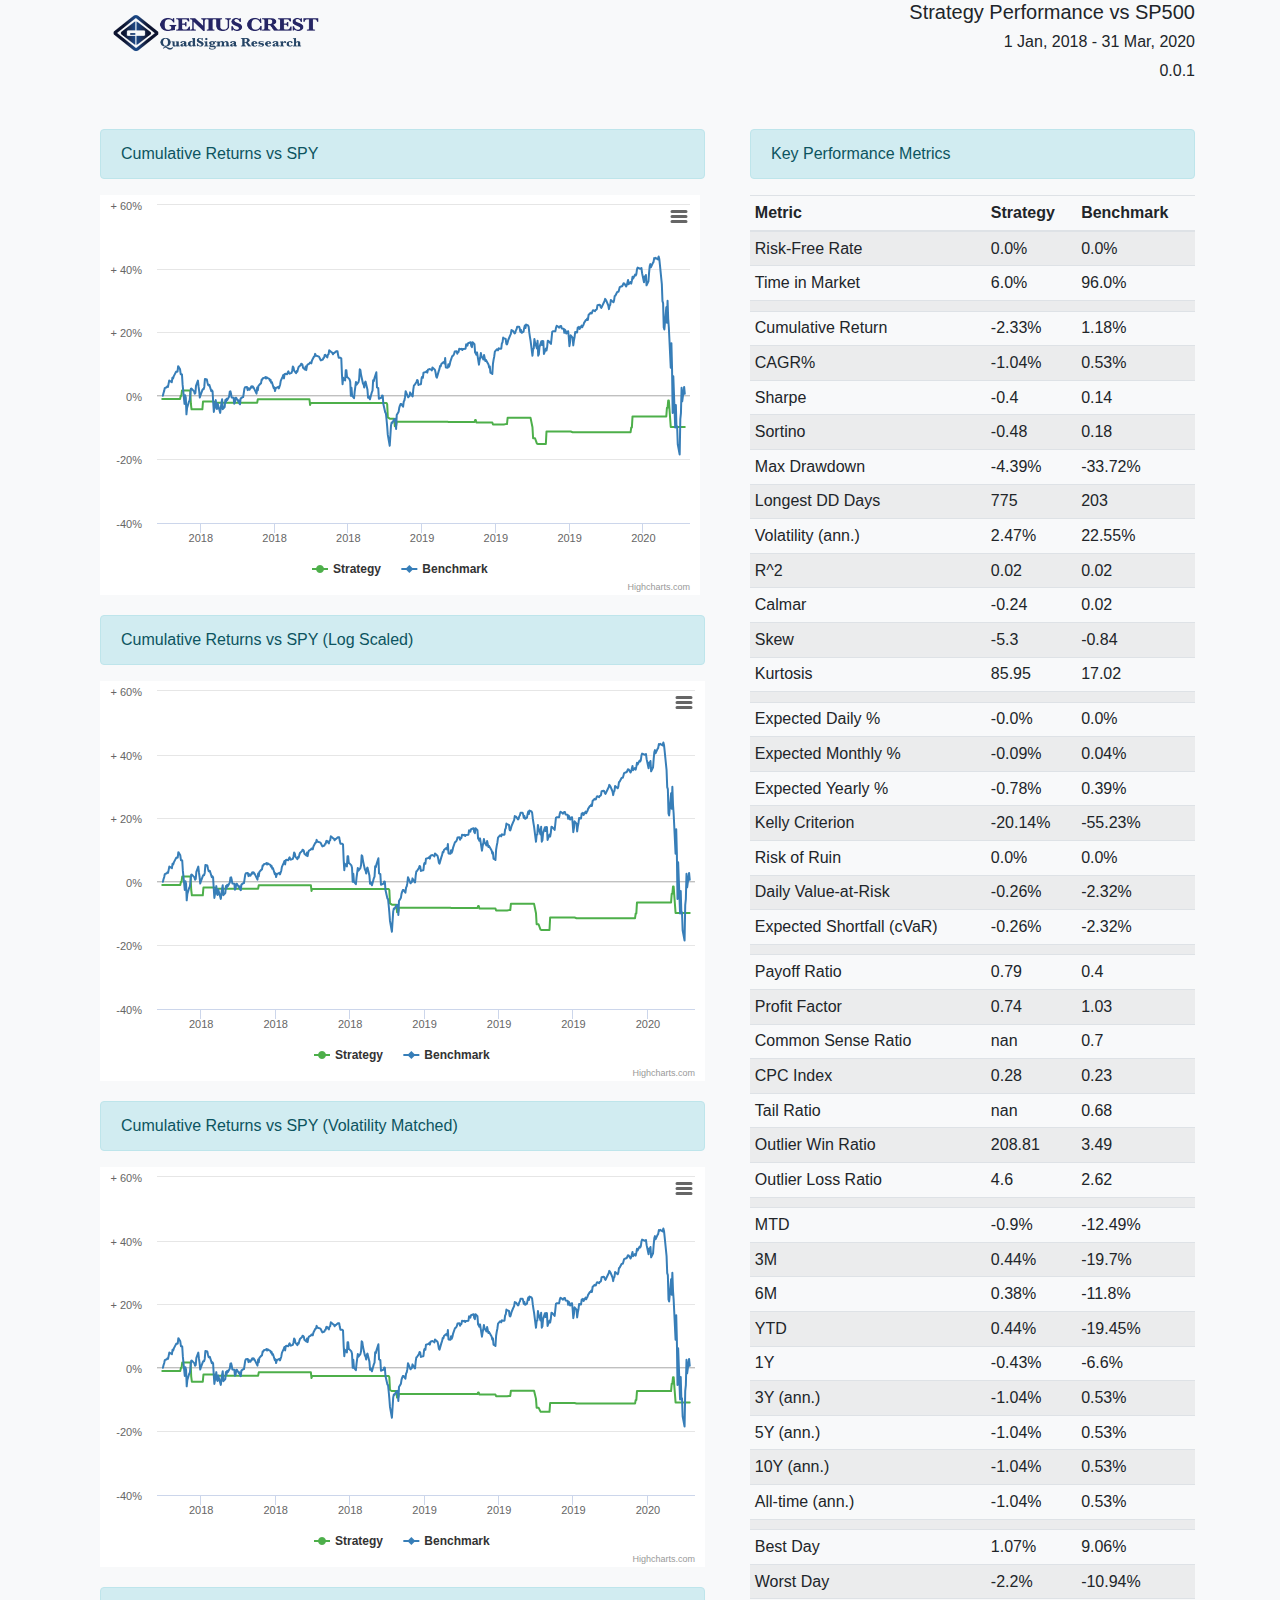
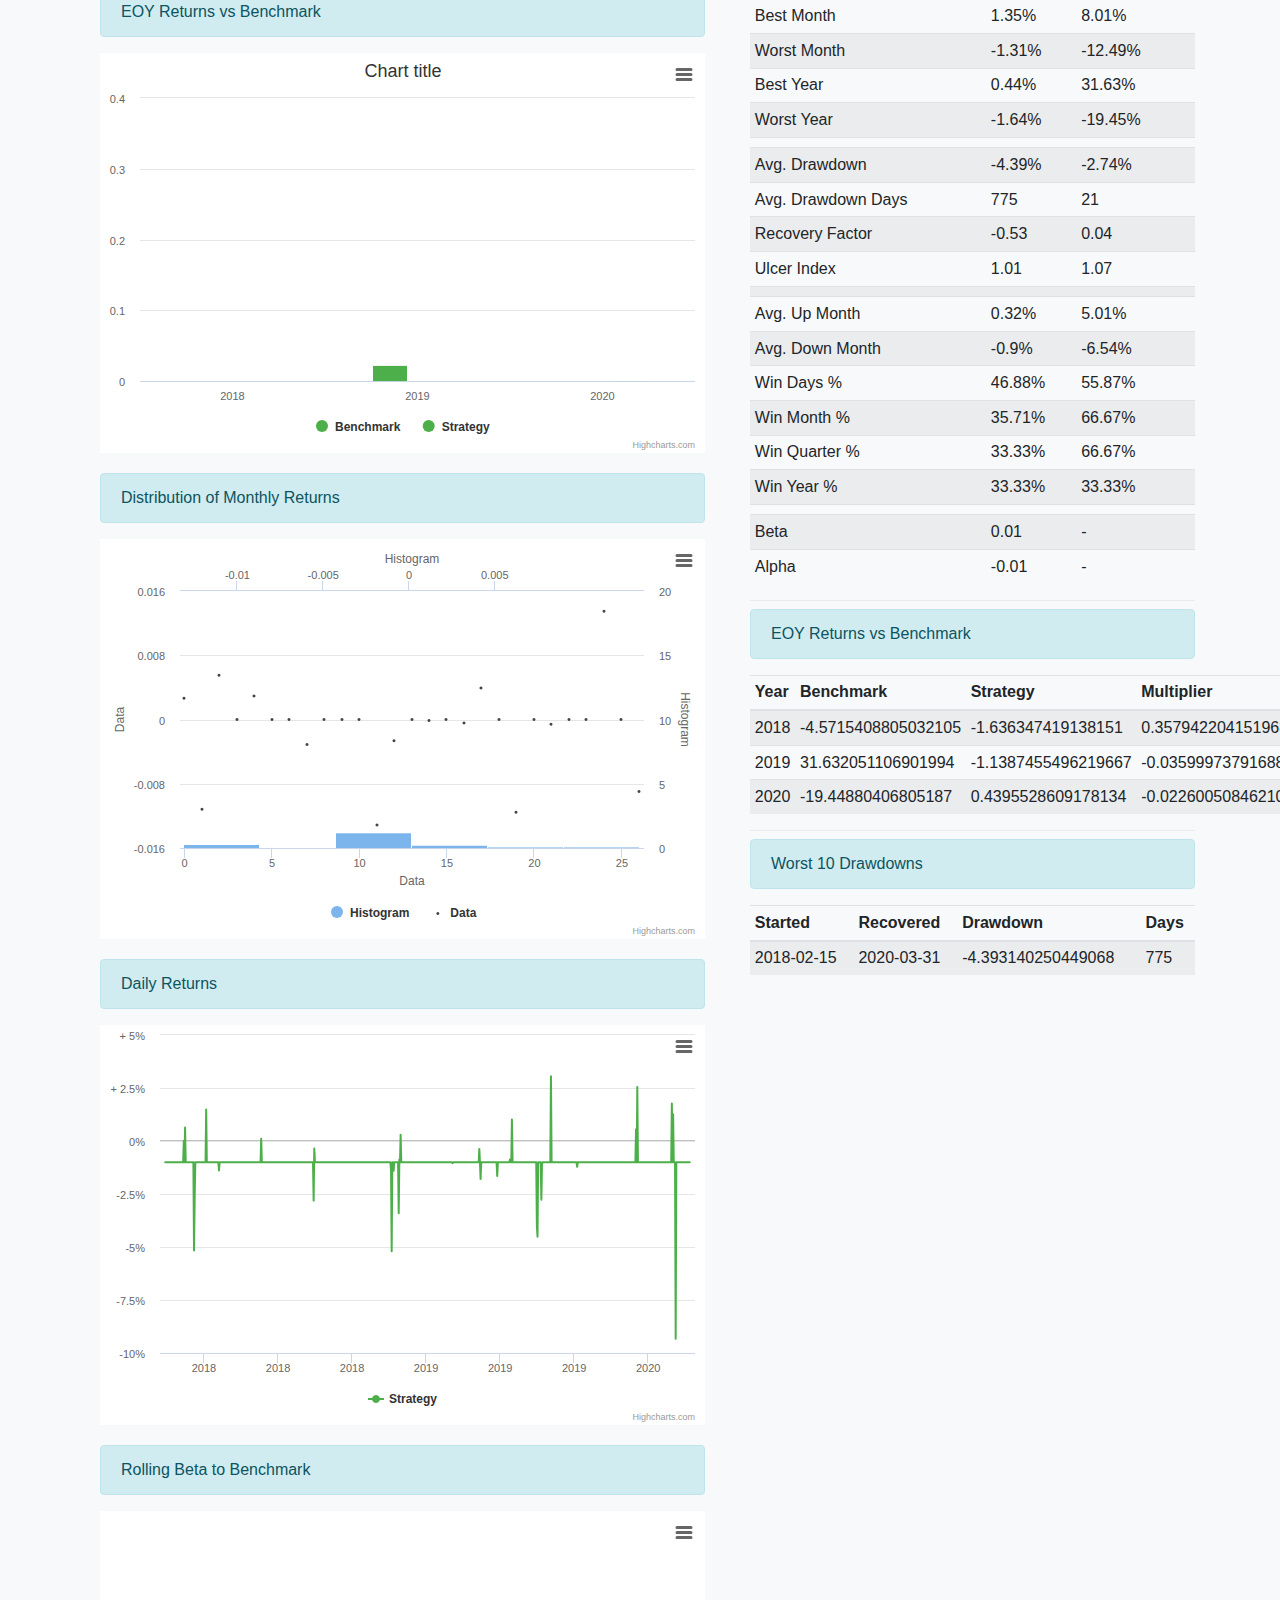
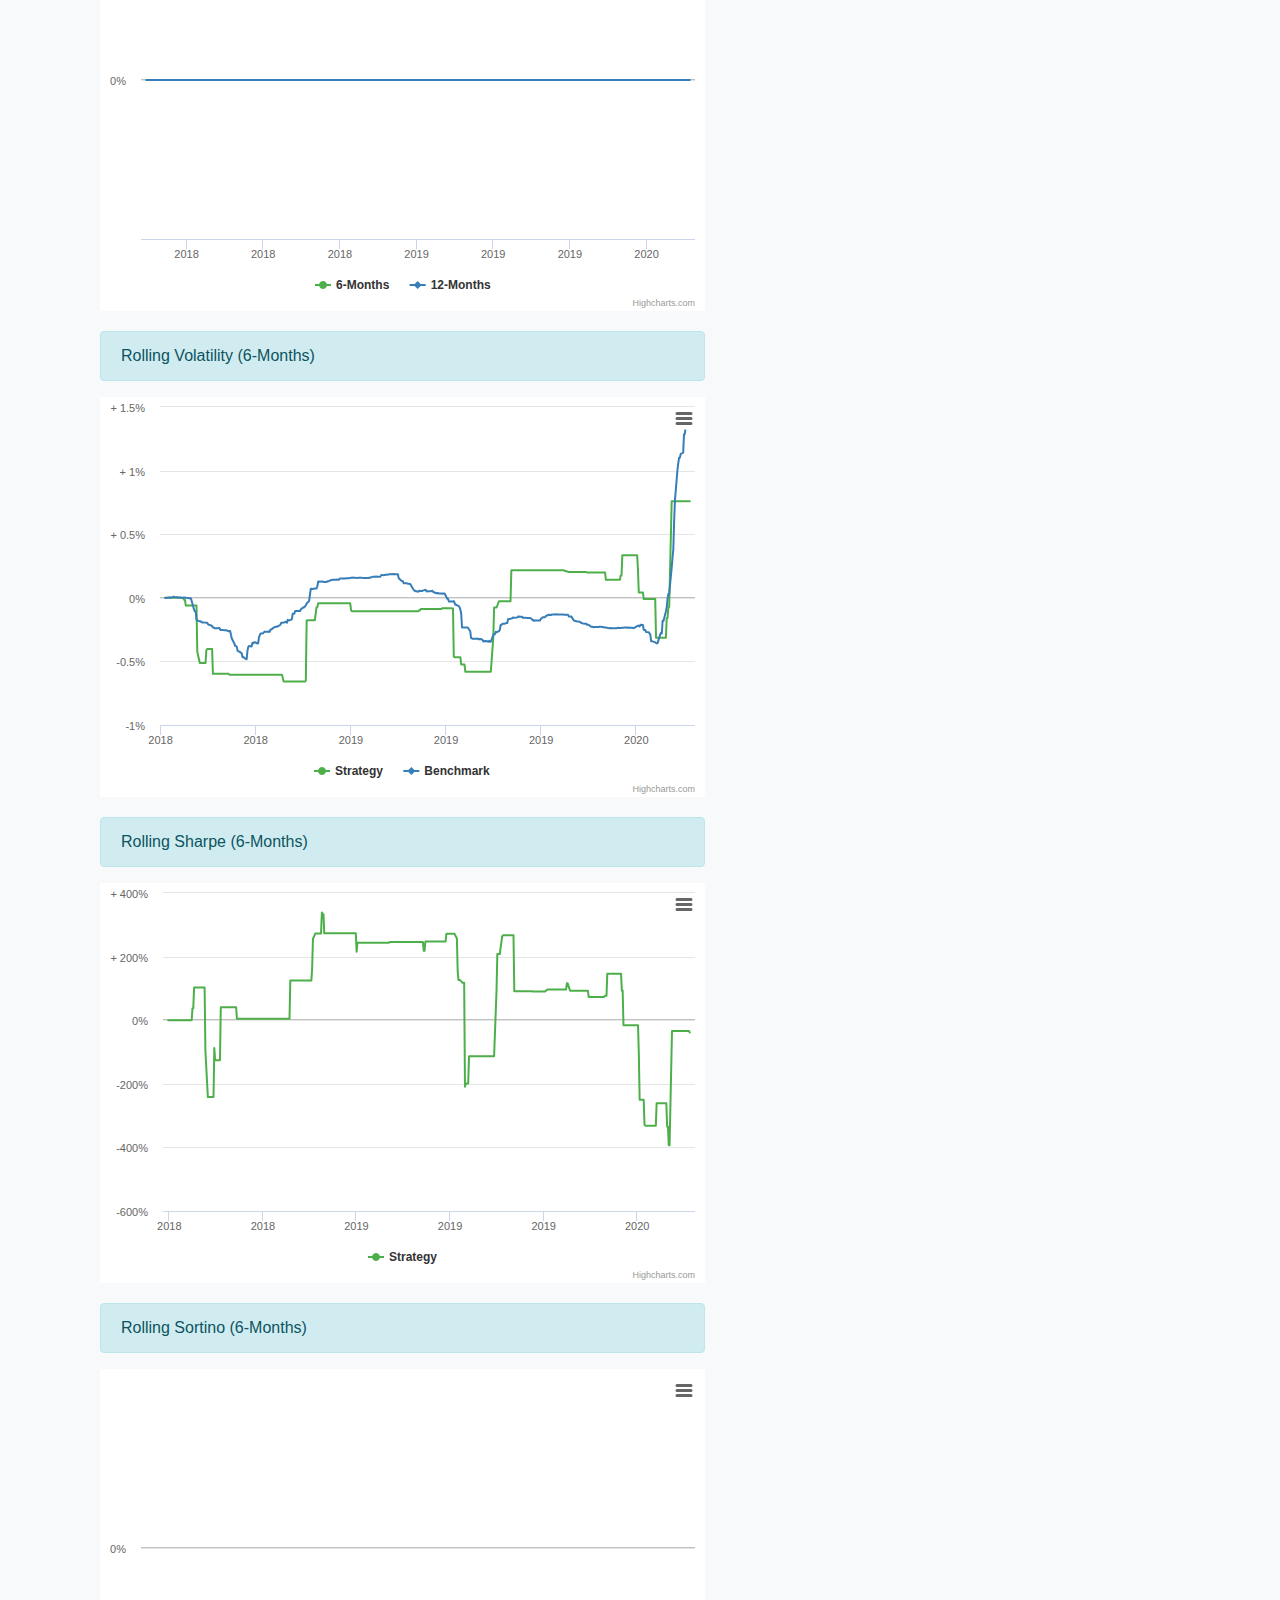
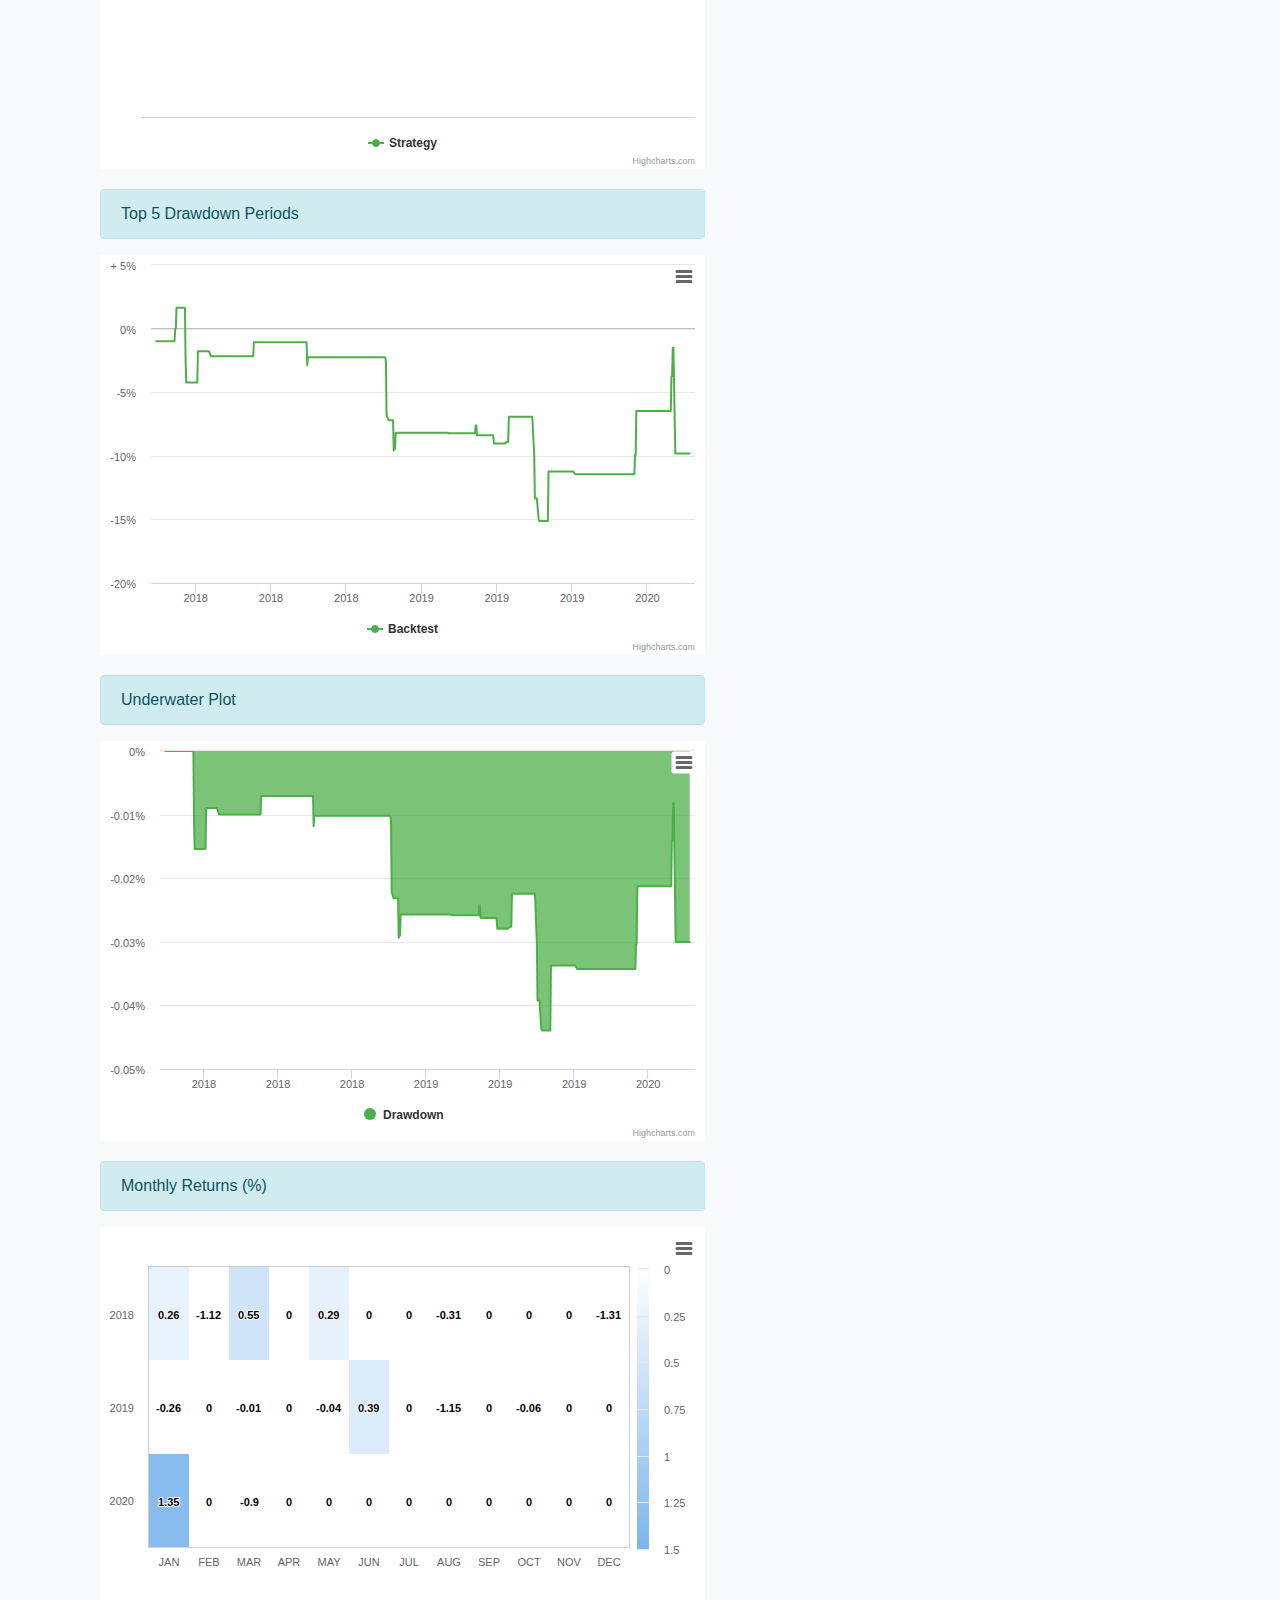
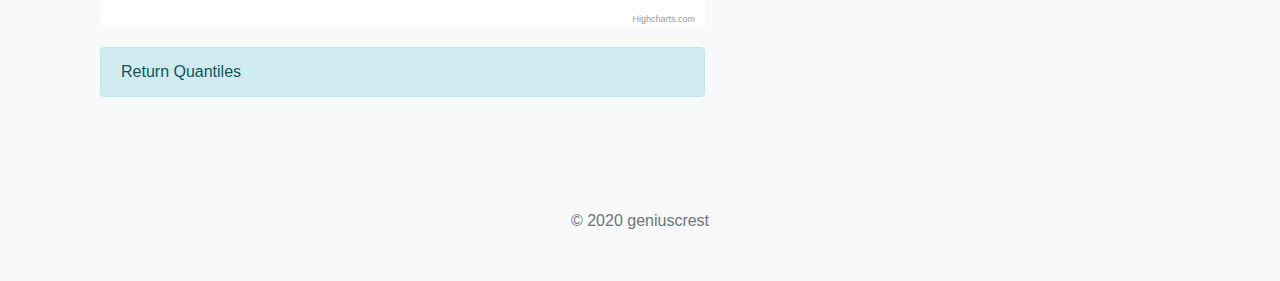
==== commit f6c54da9: "single file" ====
--- a/index.html
+++ b/index.html
@@ -4364,7 +4364,7 @@
 
             tooltip: {
                 formatter: function () {
-                    return '<b>' + getPointCategoryName(this.point, 'x') + '</b> sold <br><b>' +
+                    return '<b>' + getPointCategoryName(this.point, 'x') + '</b> return <br><b>' +
                         this.point.value + '</b> items on <br><b>' + getPointCategoryName(this.point, 'y') + '</b>';
                 }
             },
@@ -4406,7 +4406,7 @@
             },
 
             xAxis: {
-                categories: ['Daily', 'Weekly', 'Monthly', 'Quartely', 'Yearly'],
+                categories: report_data.Charts.returns_dist.xAxis,
                 title: {
                     text: ''
                 }
